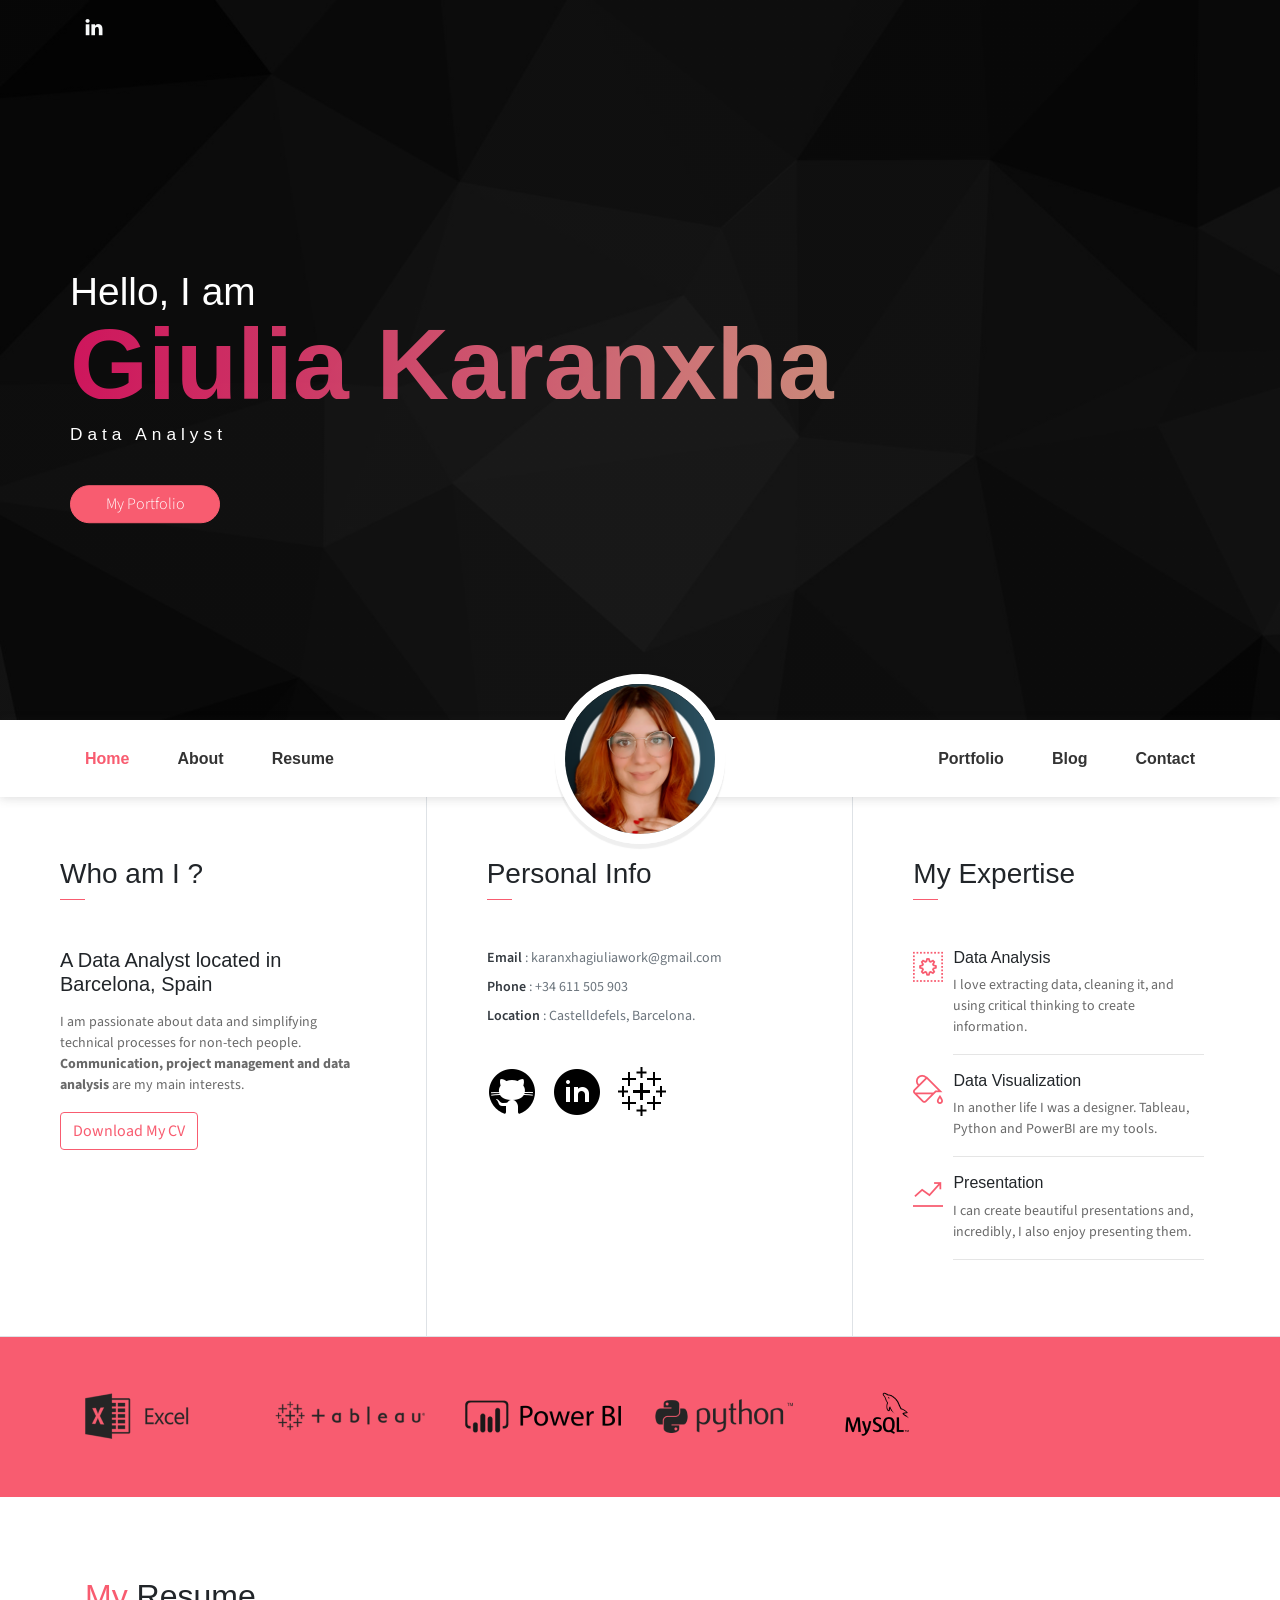
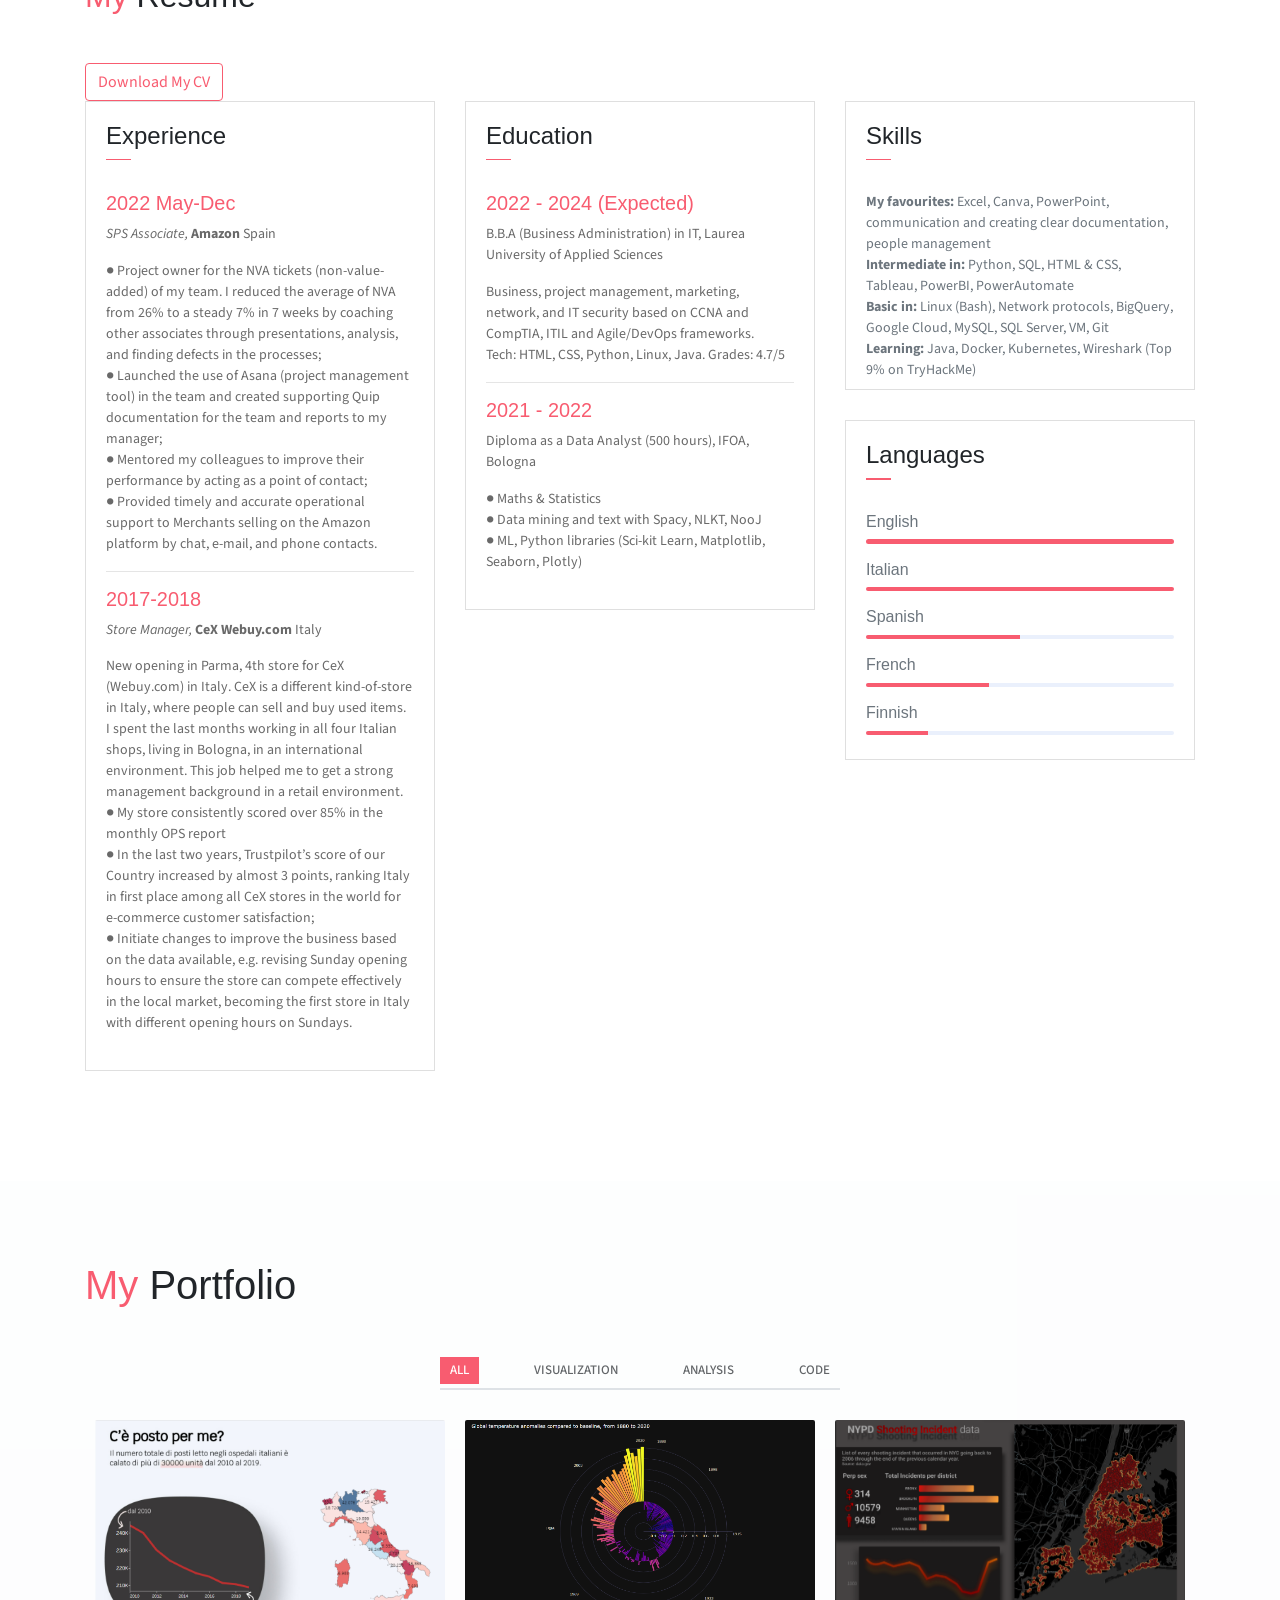
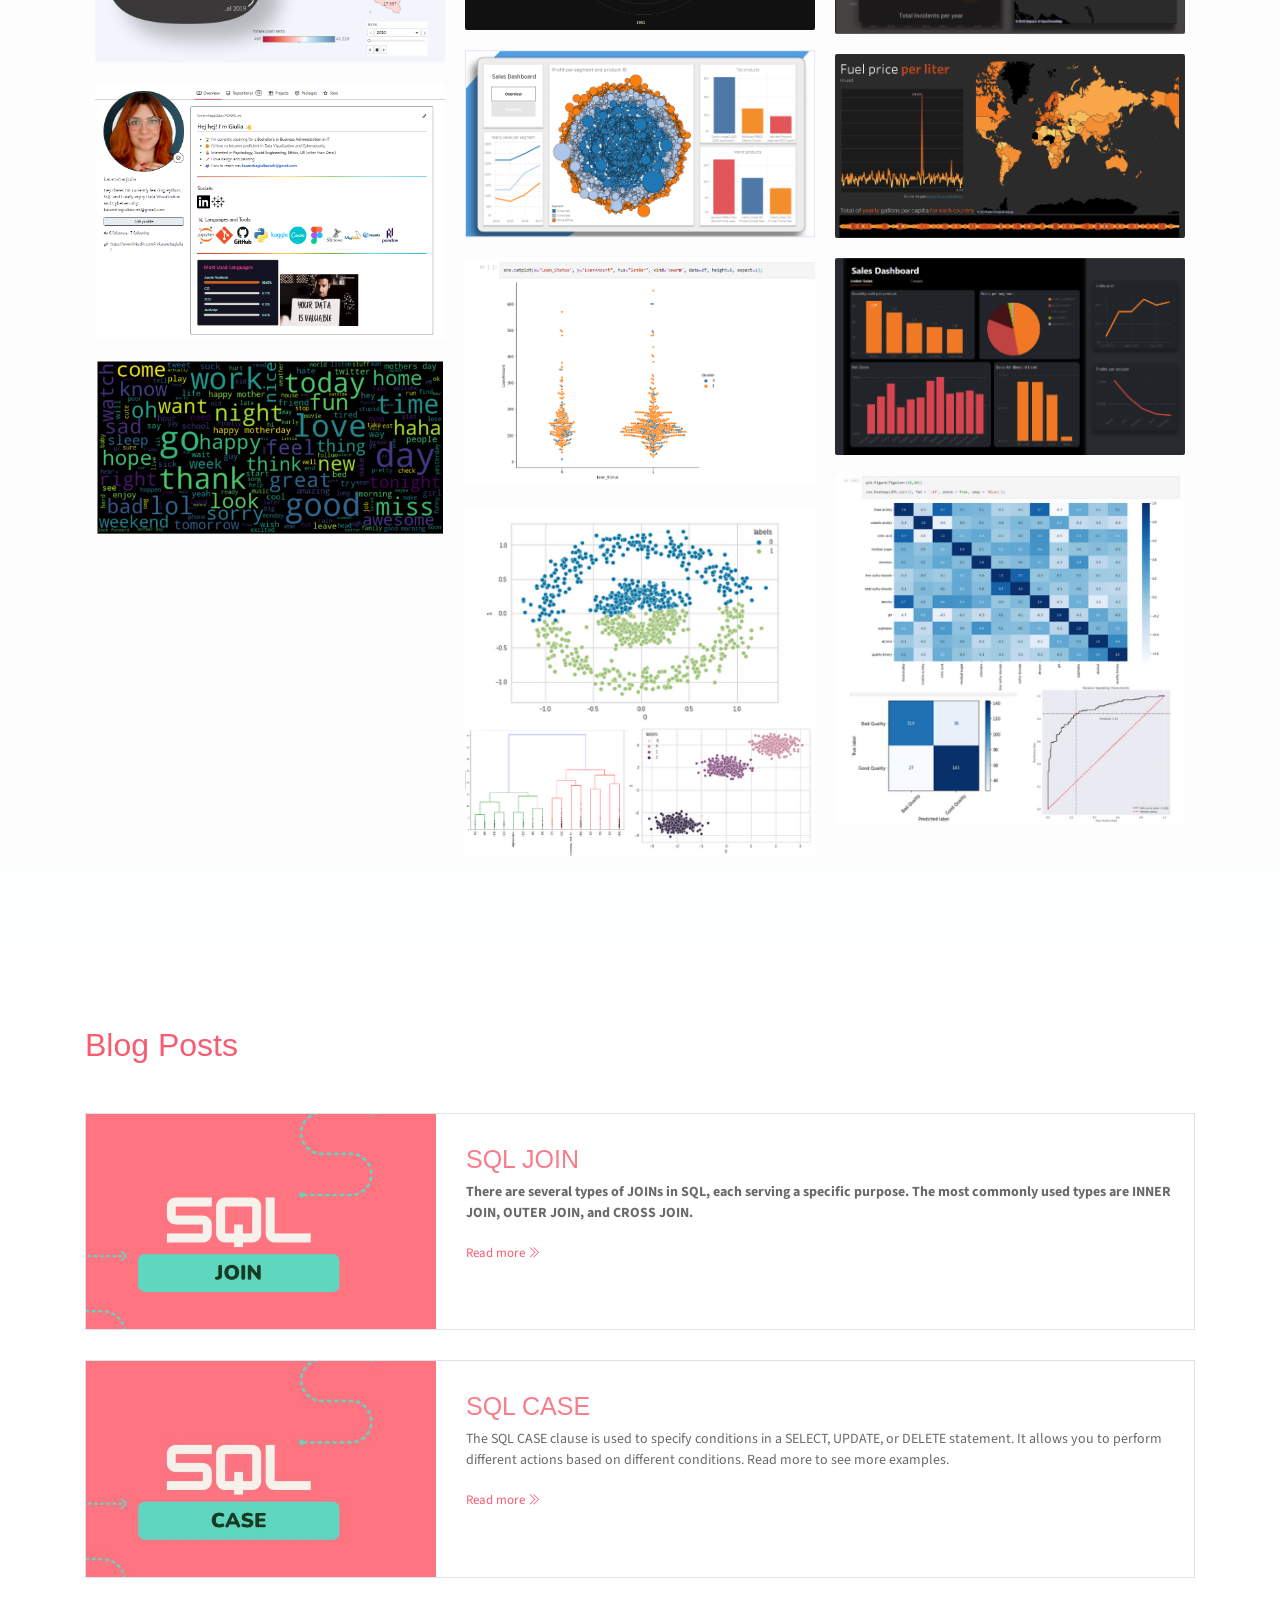
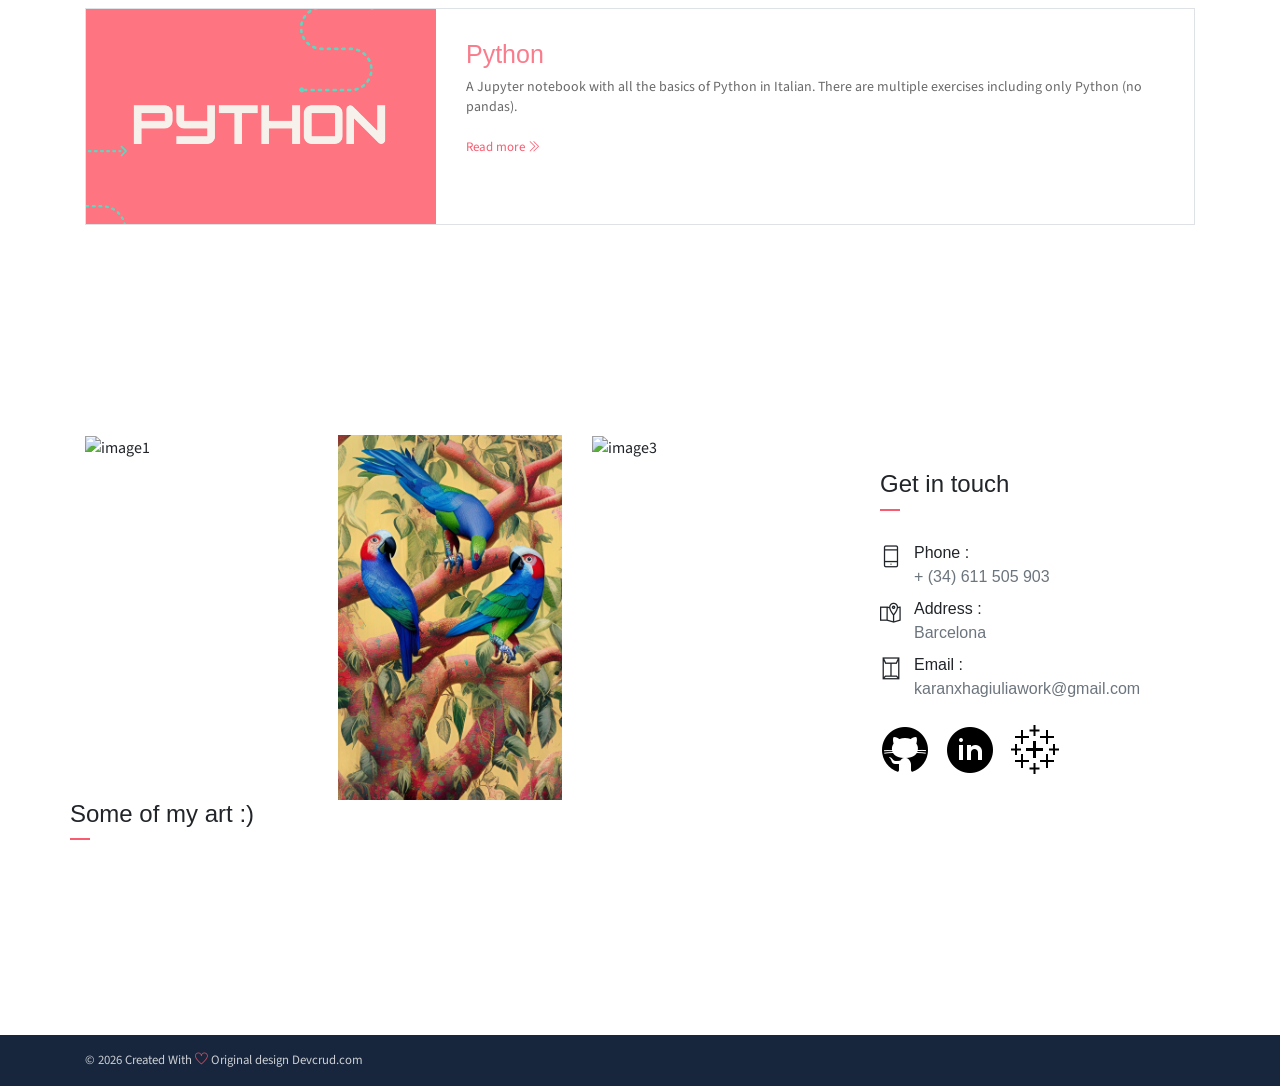
==== index.html @ b43d80b0 "ga" ====
<!DOCTYPE html>
<html lang="en">
<head>
    <!-- Google tag (gtag.js) -->
<script async src="https://www.googletagmanager.com/gtag/js?id=G-Q1SJTJMCT7"></script>
<script>
  window.dataLayer = window.dataLayer || [];
  function gtag(){dataLayer.push(arguments);}
  gtag('js', new Date());

  gtag('config', 'G-Q1SJTJMCT7');
</script>
	<meta charset="utf-8">
    <meta name="viewport" content="width=device-width, initial-scale=1, shrink-to-fit=no">
    <meta name="description" content="Start your development with JohnDoe landing page.">
    <meta name="author" content="Devcrud">
    <title>Giulia Karanxha Resume</title>
    <!-- font icons -->
    <link rel="stylesheet" href="assets/vendors/themify-icons/css/themify-icons.css">
    <!-- Bootstrap + JohnDoe main styles -->
	<link rel="stylesheet" href="assets/css/johndoe.css">
</head>
<body data-spy="scroll" data-target=".navbar" data-offset="40" id="home">
    <header class="header">
        <div class="container">
            <ul class="social-icons pt-3">
                <li class="social-item"><a class="social-link text-light" href="https://linkedin.com/in/karanxhagiulia" target="_blank"><i class="ti-linkedin" aria-hidden="true"></i></a></li>
 
            </ul>  
            <div class="header-content">
                <h4 class="header-subtitle" >Hello, I am</h4>
                <h1 class="header-title" style="background: linear-gradient(to right, #ff1871, rgb(246, 238, 167)); -webkit-background-clip: text; -webkit-text-fill-color: transparent; padding-top: 5px;" >Giulia Karanxha</h1>
                <h6 class="header-mono" >Data Analyst</h6>
                <a href="#portfolio" class="btn w-lg font-weight-light btn-primary btn-rounded">My Portfolio</a>
            </div>
        </div>
    </header>
    <nav class="navbar sticky-top navbar-expand-lg navbar-light bg-white" data-spy="affix" data-offset-top="510">
        <div class="container">
            <button class="navbar-toggler ml-auto" type="button" data-toggle="collapse" data-target="#navbarSupportedContent" aria-controls="navbarSupportedContent" aria-expanded="false" aria-label="Toggle navigation">
                <span class="navbar-toggler-icon"></span>
            </button>
            <div class="collapse mt-sm-20 navbar-collapse" id="navbarSupportedContent">
                <ul class="navbar-nav mr-auto">
                    <li class="nav-item">
                        <a href="#home" class="nav-link">Home</a>
                    </li>
                    <li class="nav-item">
                        <a href="#about" class="nav-link">About</a>
                    </li>
                    <li class="nav-item">
                        <a href="#resume" class="nav-link">Resume</a>
                    </li>
                </ul>
                <ul class="navbar-nav brand">
                    <img src="assets/imgs/avatar.png" alt="" class="brand-img">
                    <li class="brand-txt">
                        <h5 class="brand-title">Giulia Karanxha</h5>
                        <div class="brand-subtitle">Data Analyst</div>
                    </li>
                </ul>
                <ul class="navbar-nav ml-auto">
                    <li class="nav-item">
                        <a href="#portfolio" class="nav-link">Portfolio</a>
                    </li>
                    <li class="nav-item">
                        <a href="#blog" class="nav-link">Blog</a>
                    </li>
                    <li class="nav-item last-item">
                        <a href="#contact" class="nav-link">Contact</a>
                    </li>
                </ul>
            </div>
        </div>
    </nav>
    <div class="container-fluid">
        <div id="about" class="row about-section">
            <div class="col-lg-4 about-card">
                <h3 class="font-weight-light">Who am I ?</h3>
                <span class="line mb-5"></span>
                <h5 class="mb-3">A Data Analyst located in Barcelona, Spain</h5>
                <p class="mt-20">I am passionate about data and simplifying technical processes for non-tech people. <b>Communication, project management and data analysis </b> are my main interests.</p>
                <a href="assets/imgs/CV_Karanxha_Giulia.pdf" button class="btn btn-outline-danger"><i class="icon-down-circled2 "></i>Download My CV</button></a>
            </div>
            <div class="col-lg-4 about-card">
                <h3 class="font-weight-light">Personal Info</h3>
                <span class="line mb-5"></span>
                <ul class="mt40 info list-unstyled">
                    <li><span>Email</span> : karanxhagiuliawork@gmail.com</li>
                    <li><span>Phone</span> : +34 611 505 903</li>
                    <li><span>Location</span> :  Castelldefels, Barcelona.</li>
                </ul>
                <ul class="social-icons pt-3">
                    <li class="social-item"><a class="social-link" href="https://github.com/karanxhagiulia"><img src="assets/imgs/icons8-github-50.png"> </a></li>
                    <li class="social-item"><a class="social-link" href="https://linkedin.com/in/karanxhagiulia"><img src="assets/imgs/icons8-linkedin-circled-50.png"></a></li>
                    <li class="social-item"><a class="social-link" href="https://public.tableau.com/app/profile/karanxhagiulia"><img src="assets/imgs/icons8-tableau-software-50.png"> </a></li>
                </ul>  
            </div>
            <div class="col-lg-4 about-card">
                <h3 class="font-weight-light">My Expertise</h3>
                <span class="line mb-5"></span>
                <div class="row">
                    <div class="col-1 text-danger pt-1"><i class="ti-widget icon-lg"></i></div>
                    <div class="col-10 ml-auto mr-3">
                        <h6>Data Analysis</h6>
                        <p class="subtitle"> I love extracting data, cleaning it, and using critical thinking to create information.</p>
                        <hr>
                    </div>
                </div>
                <div class="row">
                    <div class="col-1 text-danger pt-1"><i class="ti-paint-bucket icon-lg"></i></div>
                    <div class="col-10 ml-auto mr-3">
                        <h6>Data Visualization</h6>
                        <p class="subtitle">In another life I was a designer. Tableau, Python and PowerBI are my tools.</p>
                        <hr>
                    </div>
                </div>
                <div class="row">
                    <div class="col-1 text-danger pt-1"><i class="ti-stats-up icon-lg"></i></div>
                    <div class="col-10 ml-auto mr-3">
                        <h6>Presentation</h6>
                        <p class="subtitle">I can create beautiful presentations and, incredibly, I also enjoy presenting them.</p>
                        <hr>
                    </div>
                </div>
            </div>
        </div>
    </div>
    <section class="section bg-danger py-5 justify-content-around">
        <div class="container justify-content-around">
            <div class="row">
              <div class="col-md-2">
                <img src="assets/imgs/excel.png" alt="image 1" class="img-fluid">
              </div>
              <div class="col-md-2">
                <img src="assets/imgs/tableau.png"  alt="image 2" class="img-fluid">
              </div>
              <div class="col-md-2">
                <img src="assets/imgs/power-bi.png" alt="image 3" class="img-fluid">
              </div>
              <div class="col-md-2">
                <img src="assets/imgs/python.png" alt="image 4" class="img-fluid">
              </div>
              <div class="col-md-2">
                <img src="assets/imgs/mysql.png" alt="image 5" class="img-fluid">
              </div>
            </div>
          </div>
        </div>
    </section>

    <!--Resume Section-->
    <section class="section" id="resume">
        <div class="container">
            <h2 class="mb-5"><span class="text-danger">My</span> Resume</h2>
            <a href="assets/imgs/CV_Karanxha_Giulia.pdf" button class="btn btn-outline-danger"><i class="icon-down-circled2 "></i>Download My CV</button></a>
            <div class="row">
                <div class="col-md-6 col-lg-4">
                    <div class="card">
                       <div class="card-header">
                            <div class="mt-2">
                                <h4>Experience</h4>
                                <span class="line"></span>  
                            </div>
                        </div>
                        <div class="card-body">
                            <h6 class="title text-danger">2022 May-Dec</h6>
                            <P><i>SPS Associate,</i> <b>Amazon</b> Spain</P>
                            <P class="subtitle">● Project owner for the NVA tickets (non-value-added) of my team. I reduced the average of NVA from 26% to a steady 7% in 7 weeks by coaching other associates through presentations, analysis, and finding defects in the processes;
                               <br> ● Launched the use of Asana (project management tool) in the team and created supporting Quip documentation for the team and reports to my manager;
                                <br>● Mentored my colleagues to improve their performance by acting as a point of contact;
                                <br>● Provided timely and accurate operational support to Merchants selling on the Amazon platform by chat, e-mail, and phone contacts.</P>
                            <hr>
                            <h6 class="title text-danger">2017-2018</h6>
                            <P><i>Store Manager,</i> <b>CeX Webuy.com</b> Italy</P>
                            <P class="subtitle">New opening in Parma, 4th store for CeX (Webuy.com) in Italy.
                                CeX is a different kind-of-store in Italy, where people can sell and buy used items. 
                               <br> I spent the last months working in all four Italian shops, living in Bologna, in an international environment. This job helped me to get a strong management background in a retail environment.
                                <br> ● My store consistently scored over 85% in the monthly OPS report
                                <br> ● In the last two years, Trustpilot’s score of our Country increased by almost 3 points, ranking Italy in first place among all CeX stores in the world for e-commerce customer satisfaction; 
                                <br> ● Initiate changes to improve the business based on the data available, e.g. revising Sunday opening hours to ensure the store can compete effectively in the local market, becoming the first store in Italy with different opening hours on Sundays.</P>                            
                        </div>
                    </div>
                </div>
                <div class="col-md-6 col-lg-4">
                    <div class="card">
                       <div class="card-header">
                            <div class="mt-2">
                                <h4>Education</h4>
                                <span class="line"></span>  
                            </div>
                        </div>
                        <div class="card-body">
                            <h6 class="title text-danger">2022 - 2024 (Expected)</h6>
                            <P>B.B.A (Business Administration) in IT, Laurea University of Applied Sciences</P>
                            <P class="subtitle">Business, project management, marketing, network, and IT security based on CCNA and CompTIA, ITIL and Agile/DevOps frameworks.
                               <br> Tech: HTML, CSS, Python, Linux, Java. Grades: 4.7/5</P>
                            <hr>
                            <h6 class="title text-danger">2021 - 2022</h6>
                            <P>Diploma as a Data Analyst (500 hours), IFOA, Bologna </P>
                            <P class="subtitle">● Maths & Statistics
                               <br> ● Data mining and text with Spacy, NLKT, NooJ
                                <br>● ML, Python libraries (Sci-kit Learn, Matplotlib, Seaborn, Plotly)</P>
                        </div>
                    </div>
                </div>
                
                <div class="col-lg-4">
                    <div class="card">
                       <div class="card-header">
                            <div class="pull-left">
                                <h4 class="mt-2">Skills</h4>
                                <span class="line"></span>  
                            </div>
                        </div>
                        <div class="card-body pb-2">
                            <b>My favourites:</b> Excel, Canva, PowerPoint, communication and creating clear documentation, people management
                            <br><b>Intermediate in:</b> Python, SQL, HTML & CSS, Tableau, PowerBI, PowerAutomate
                            <br><b>Basic in:</b> Linux (Bash), Network protocols, BigQuery, Google Cloud, MySQL, SQL Server, VM, Git
                            <br><b>Learning:</b> Java, Docker, Kubernetes, Wireshark  (Top 9% on TryHackMe)
                        </div>
                    </div>
                    <div class="card">
                       <div class="card-header">
                            <div class="pull-left">
                                <h4 class="mt-2">Languages</h4>
                                <span class="line"></span>  
                            </div>
                        </div>
                        <div class="card-body pb-2">
                           <h6>English</h6>
                            <div class="progress mb-3">
                                <div class="progress-bar bg-danger" role="progressbar" style="width: 100%" aria-valuenow="25" aria-valuemin="0" aria-valuemax="100"></div>
                            </div>
                            <h6>Italian</h6>
                            <div class="progress mb-3">
                                <div class="progress-bar bg-danger" role="progressbar" style="width: 100%" aria-valuenow="25" aria-valuemin="0" aria-valuemax="100"></div>
                            </div>
                            <h6>Spanish</h6>
                            <div class="progress mb-3">
                                <div class="progress-bar bg-danger" role="progressbar" style="width: 50%" aria-valuenow="50" aria-valuemin="0" aria-valuemax="100"></div>
                            </div>
                            <h6>French</h6>
                            <div class="progress mb-3">
                                <div class="progress-bar bg-danger" role="progressbar" style="width: 40%" aria-valuenow="25" aria-valuemin="0" aria-valuemax="100"></div>
                            </div>
                            <h6>Finnish</h6>
                            <div class="progress mb-3">
                                <div class="progress-bar bg-danger" role="progressbar" style="width: 20%" aria-valuenow="25" aria-valuemin="0" aria-valuemax="100"></div>
                            </div>
                        </div>
                    </div>
                </div>
            </div>
        </div>
    </section>
<!--
    <section class="section bg-dark text-center">
        <div class="container">
            <div class="row text-center">
                <div class="col-md-6 col-lg-3">
                    <div class="row ">
                        <div class="col-5 text-right text-light border-right py-3">
                            <div class="m-auto"><i class="ti-alarm-clock icon-xl"></i></div>
                        </div>
                        <div class="col-7 text-left py-3">
                            <h1 class="text-danger font-weight-bold font40">500</h1>
                            <p class="text-light mb-1">Hours Worked</p>
                        </div>
                    </div>
                </div>
                <div class="col-md-6 col-lg-3">
                    <div class="row">
                        <div class="col-5 text-right text-light border-right py-3">
                            <div class="m-auto"><i class="ti-layers-alt icon-xl"></i></div>
                        </div>
                        <div class="col-7 text-left py-3">
                            <h1 class="text-danger font-weight-bold font40">50K</h1>
                            <p class="text-light mb-1">Project Finished</p>
                        </div>
                    </div>
                </div>
                <div class="col-md-6 col-lg-3">
                    <div class="row">
                        <div class="col-5 text-right text-light border-right py-3">
                            <div class="m-auto"><i class="ti-face-smile icon-xl"></i></div>
                        </div>
                        <div class="col-7 text-left py-3">
                            <h1 class="text-danger font-weight-bold font40">200K</h1>
                            <p class="text-light mb-1">Happy Clients</p>
                        </div>
                    </div>
                </div>
                <div class="col-md-6 col-lg-3">
                    <div class="row">
                        <div class="col-5 text-right text-light border-right py-3">
                            <div class="m-auto"><i class="ti-heart-broken icon-xl"></i></div>
                        </div>
                        <div class="col-7 text-left py-3">
                            <h1 class="text-danger font-weight-bold font40">2k</h1>
                            <p class="text-light mb-1">Coffee Drinked</p>
                        </div>
                    </div>
                </div>
            </div>
        </div>
    </section>

    <section class="section" id="service">
        <div class="container">
            <h2 class="mb-5 pb-4"><span class="text-danger">My</span> Services</h2>
            <div class="row">
                <div class="col-md-4 col-sm-6">
                    <div class="card mb-5">
                       <div class="card-header has-icon">
                            <i class="ti-vector text-danger" aria-hidden="true"></i>
                        </div>
                        <div class="card-body px-4 py-3">
                            <h5 class="mb-3 card-title text-dark">Ullam</h5>
                            <P class="subtitle">Lorem ipsum dolor sit amet, consectetur adipisicing elit. Ullam commodi provident, dolores reiciendis enim pariatur error optio, tempora ex, nihil nesciunt! In praesentium sunt commodi, unde ipsam ex veritatis laboriosam dolor asperiores suscipit blanditiis, dignissimos quos nesciunt nulla aperiam officia.</P>
                        </div>
                    </div>
                </div>
                <div class="col-md-4 col-sm-6">
                    <div class="card mb-5">
                       <div class="card-header has-icon">
                            <i class="ti-write text-danger" aria-hidden="true"></i>
                        </div>
                        <div class="card-body px-4 py-3">
                            <h5 class="mb-3 card-title text-dark">Asperiores</h5>
                            <P class="subtitle">Lorem ipsum dolor sit amet, consectetur adipisicing elit. Ullam commodi provident, dolores reiciendis enim pariatur error optio, tempora ex, nihil nesciunt! In praesentium sunt commodi, unde ipsam ex veritatis laboriosam dolor asperiores suscipit blanditiis, dignissimos quos nesciunt nulla aperiam officia.</P>
                        </div>
                    </div>
                </div>
                <div class="col-md-4 col-sm-6">
                    <div class="card mb-5">
                       <div class="card-header has-icon">
                            <i class="ti-package text-danger" aria-hidden="true"></i>
                        </div>
                        <div class="card-body px-4 py-3">
                            <h5 class="mb-3 card-title text-dark">Tempora</h5>
                            <P class="subtitle">Lorem ipsum dolor sit amet, consectetur adipisicing elit. Ullam commodi provident, dolores reiciendis enim pariatur error optio, tempora ex, nihil nesciunt! In praesentium sunt commodi, unde ipsam ex veritatis laboriosam dolor asperiores suscipit blanditiis, dignissimos quos nesciunt nulla aperiam officia.</P>
                        </div>
                    </div>
                </div>
                <div class="col-md-4 col-sm-6">
                    <div class="card mb-5">
                       <div class="card-header has-icon">
                            <i class="ti-map-alt text-danger" aria-hidden="true"></i>
                        </div>
                        <div class="card-body px-4 py-3">
                            <h5 class="mb-3 card-title text-dark">Provident</h5>
                            <P class="subtitle">Lorem ipsum dolor sit amet, consectetur adipisicing elit. Ullam commodi provident, dolores reiciendis enim pariatur error optio, tempora ex, nihil nesciunt! In praesentium sunt commodi, unde ipsam ex veritatis laboriosam dolor asperiores suscipit blanditiis, dignissimos quos nesciunt nulla aperiam officia.</P>
                        </div>
                    </div>
                </div>
                <div class="col-md-4 col-sm-6">
                    <div class="card mb-5">
                       <div class="card-header has-icon">
                            <i class="ti-bar-chart text-danger" aria-hidden="true"></i>
                        </div>
                        <div class="card-body px-4 py-3">
                            <h5 class="mb-3 card-title text-dark">Consectetur</h5>
                            <P class="subtitle">Lorem ipsum dolor sit amet, consectetur adipisicing elit. Ullam commodi provident, dolores reiciendis enim pariatur error optio, tempora ex, nihil nesciunt! In praesentium sunt commodi, unde ipsam ex veritatis laboriosam dolor asperiores suscipit blanditiis, dignissimos quos nesciunt nulla aperiam officia.</P>
                        </div>
                    </div>
                </div>
                <div class="col-md-4 col-sm-6">
                    <div class="card mb-5">
                       <div class="card-header has-icon">
                            <i class="ti-support text-danger" aria-hidden="true"></i>
                        </div>
                        <div class="card-body px-4 py-3">
                            <h5 class="mb-3 card-title text-dark">Veritatis</h5>
                            <P class="subtitle">Lorem ipsum dolor sit amet, consectetur adipisicing elit. Ullam commodi provident, dolores reiciendis enim pariatur error optio, tempora ex, nihil nesciunt! In praesentium sunt commodi, unde ipsam ex veritatis laboriosam dolor asperiores suscipit blanditiis, dignissimos quos nesciunt nulla aperiam officia.</P>
                        </div>
                    </div>
                </div>
            </div>
        </div>
    </section> -->

    <!-- Portfolio Section -->
    <section class="section bg-custom-gray" id="portfolio">
        <div class="container">
            <h1 class="mb-5"><span class="text-danger">My</span> Portfolio</h1>
            <div class="portfolio">
                <div class="filters">
                    <a href="#" data-filter=".new" class="active">
                        ALL
                    </a>
                    <a href="#" data-filter=".viz">
                        VISUALIZATION
                    </a>
                    <a href="#" data-filter=".analysis">
                        ANALYSIS
                    </a>
                    <a href="#" data-filter=".code">
                        CODE
                    </a>

                </div>
                <div class="portfolio-container"> 
                    <div class="col-md-6 col-lg-4 viz new">
                        <div class="portfolio-item" >
                            <a href="https://public.tableau.com/app/profile/karanxhagiulia/viz/TotalepostilettoinospedaleinItalia/Dashboard4" target="_blank">
                            <img src="assets/imgs/tableau1.png" class="img-fluid" alt="Download free bootstrap 4 admin dashboard, free boootstrap 4 templates">
                            <div class="content-holder">
                                <div class="text-holder" >
                                    <h6 class="title" >Tableau Visualization</h6>
                                    <p class="subtitle">Data Visualization with Tableau</p>
                                </div>
                            </div>   
                        </div>  </a>           
                    </div>
                    <div class="col-md-6 col-lg-4 viz new">
                        <div class="portfolio-item">
                            <a href="https://karanxhagiulia.github.io/Global_Temperatures/" target="_blank">
                            <img src="assets/imgs/github.png" class="img-fluid" alt="Download free bootstrap 4 admin dashboard, free boootstrap 4 templates">
                            <div class="content-holder">
                                <div class="text-holder">
                                    <h6 class="title">Python Visualization</h6>
                                    <p class="subtitle">Visualization with Plotly, Pandas about Global temperatures average.</p>
                                </div>
                            </div> 
                        </div>                         
                    </div>  
                    <div class="col-md-6 col-lg-4 viz new">
                        <div class="portfolio-item">
                            <a href="https://public.tableau.com/app/profile/karanxhagiulia/viz/NYPDShootingIncidentdata/Dashboard1" target="_blank">
                            <img src="assets/imgs/tableaupportfolio2.png" class="img-fluid" alt="Download free bootstrap 4 admin dashboard, free boootstrap 4 templates">
                            <div class="content-holder">
                                <div class="text-holder">
                                    <h6 class="title">Tableau Visualization</h6>
                                    <p class="subtitle">Visualization with Tableau+Figma about NYPD incidents shootings.</p>
                                </div>
                            </div> 
                        </div>                         
                    </div>                                       
                    
                    <div class="col-md-6 col-lg-4 viz new">
                        <div class="portfolio-item">
                            <a href="https://public.tableau.com/app/profile/karanxhagiulia/viz/SuperstoreSalesDashboard_16720780986660/Overview2" target="_blank">
                            <img src="assets/imgs/tableauportfolio2.png" class="img-fluid" alt="Download free bootstrap 4 admin dashboard, free boootstrap 4 templates">  
                            <div class="content-holder">
                                <div class="text-holder">
                                    <h6 class="title">Sales Dashboard Tableau</h6>
                                    <p class="subtitle">Classic Sales dashboard made with Tableau</p>
                                </div>
                            </div>
                        </div>                                                     
                    </div> 

                    <div class="col-md-6 col-lg-4 viz new"> 
                        <div class="portfolio-item">
                            <a href="https://public.tableau.com/app/profile/karanxhagiulia/viz/Petrolintheworld/Dashboard1" target="_blank">
                            <img src="assets/imgs/tableaupportfolio.png" class="img-fluid" alt="Download free bootstrap 4 admin dashboard, free boootstrap 4 templates">            
                            <div class="content-holder">
                                <div class="text-holder">
                                    <h6 class="title">Tableau Visualization</h6>
                                    <p class="subtitle">Visualization of World Petrol price</p>
                                </div>
                            </div>
                        </div>
                                
                    </div> 

                    <div class="col-md-6 col-lg-4 code new">
                        <div class="portfolio-item">
                            <a href="https://github.com/karanxhagiulia" target="_blank">
                            <img src="assets/imgs/github1.png" class="img-fluid" alt="Download free bootstrap 4 admin dashboard, free boootstrap 4 templates">                         
                            <div class="content-holder">
                                <div class="text-holder">
                                    <h6 class="title">My GitHub</h6>
                                    <p class="subtitle">Click to open my GitHub</p>
                                </div>
                            </div>    
                        </div>              
                    </div> 
                    <div class="col-md-6 col-lg-4 analysis new">
                        <div class="portfolio-item">
                            <a href="https://github.com/karanxhagiulia/ML_Exercises/blob/main/LOAN_Exercise_Random_Forest.ipynb" target="_blank">
                            <img src="assets/imgs/portfolio01.png" class="img-fluid" alt="Download free bootstrap 4 admin dashboard, free boootstrap 4 templates">
                            <div class="content-holder">
                                <div class="text-holder">
                                    <h6 class="title">LOAN PREDICTION</h6>
                                    <p class="subtitle">Simple loan prediction.</p>
                                </div>
                            </div>
                        </div>                                                     
                    </div>
                    <div class="col-md-6 col-lg-4 viz new">
                        <div class="portfolio-item">
                            <a href="https://github.com/karanxhagiulia/blog/blob/main/README.md" target="_blank">
                            <img src="assets/imgs/powerbiportfolio.png" class="img-fluid" alt="Download free bootstrap 4 admin dashboard, free boootstrap 4 templates">                        
                            <div class="content-holder">
                                <div class="text-holder">
                                    <h6 class="title">PowerBI Visualization</h6>
                                    <p class="subtitle">Sales Dashboard with PowerBI, two pages. Click to see video of the dashboard. </p>
                                </div>
                            </div> 
                        </div>
                    </div> 
                    <div class="col-md-6 col-lg-4 analysis new"> 
                        <div class="portfolio-item">
                            <a href="https://github.com/karanxhagiulia/Machine_Learning/tree/main/NLP" target="_blank">
                            <img src="assets/imgs/portfolio03.png" class="img-fluid" alt="Download free bootstrap 4 admin dashboard, free boootstrap 4 templates">                               
                            <div class="content-holder">
                                <div class="text-holder">
                                    <h6 class="title">NPL Sentiment Analysis</h6>
                                    <p class="subtitle">Sentiment analysis with ML.</p>
                                </div>
                            </div>
                        </div>                                                       
                    </div> 
                    <div class="col-md-6 col-lg-4 analysis new">
                        <div class="portfolio-item">
                            <a href="https://github.com/karanxhagiulia/ML_Exercises/blob/main/Wine_Multiclass_and_Binary.ipynb" target="_blank">
                            <img src="assets/imgs/portfolio04.png" class="img-fluid" alt="Download free bootstrap 4 admin dashboard, free boootstrap 4 templates">  
                           <div class="content-holder">
                                <div class="text-holder">
                                    <h6 class="title">CLASSIFICATION</h6>
                                    <p class="subtitle">Wine Classification model.</p>
                                </div>
                            </div>
                        </div>                                                     
                    </div>
                    <div class="col-md-6 col-lg-4 analysis new">
                        <div class="portfolio-item">
                            <a href="https://github.com/karanxhagiulia/Machine_Learning/tree/main/Clustering" target="_blank">
                            <img src="assets/imgs/portfolio05.png" class="img-fluid" alt="Download free bootstrap 4 admin dashboard, free boootstrap 4 templates">       
                           <div class="content-holder">
                                <div class="text-holder">
                                    <h6 class="title">CLUSTERING</h6>
                                    <p class="subtitle">Trying different clustering algorithms.</p>
                                </div>
                            </div>
                        </div>                                                       
                    </div> 


                    <!--
                    <div class="col-md-6 col-lg-4 branding new">
                        <div class="portfolio-item">
                            <a href="" target="_blank">
                            <img src="assets/imgs/branding-3.jpg" class="img-fluid" alt="Download free bootstrap 4 admin dashboard, free boootstrap 4 templates">   
                            <div class="content-holder">
                                <div class="text-holder">
                                    <h6 class="title">BRANDING</h6>
                                    <p class="subtitle">Expedita corporis doloremque velit in totam!</p>
                                </div>
                            </div>
                        </div>                                                    
                    </div> 
                    <div class="col-md-6 col-lg-4 branding new">
                        <div class="portfolio-item">
                            <a href="" target="_blank">
                            <img src="assets/imgs/branding-4.jpg" class="img-fluid" alt="Download free bootstrap 4 admin dashboard, free boootstrap 4 templates">                      
                            <div class="content-holder">
                                <div class="text-holder">
                                    <h6 class="title">BRANDING</h6>
                                    <p class="subtitle">Expedita corporis doloremque velit in totam!</p>
                                </div>
                            </div>
                        </div>                                                      
                    </div> 
                    <div class="col-md-6 col-lg-4 branding new">
                        <div class="portfolio-item">
                            <a href="" target="_blank">
                            <img src="assets/imgs/branding-5.jpg" class="img-fluid" alt="Download free bootstrap 4 admin dashboard, free boootstrap 4 templates">          
                            <div class="content-holder">
                                <div class="text-holder">
                                    <h6 class="title">BRANDING</h6>
                                    <p class="subtitle">Expedita corporis doloremque velit in totam!</p> -->
                                </div>
                            </div>
                        </div>                                                   
                    </div>
                </div> 
            </div>  
        </div>            
    </section>
    <!-- End of portfolio section -->

    <section class="section" id="blog">
        <div class="container">
            <h2 class="mb-5">Blog <span class="text-danger">Posts</span></h2>
            <div class="row">
                <div class="blog-card">
                    <a  href="https://github.com/karanxhagiulia/blog/blob/main/docs/SQLJoins.md" target="_blank">
                    <div class="img-holder">
                    <img src="assets/imgs/blog1.png" alt="SQL join">
                    </div>
                    <div class="content-holder">
                        <h6 class="title">SQL JOIN</h6>                        
                        <p><b>There are several types of JOINs in SQL, each serving a specific purpose. The most commonly used types are INNER JOIN, OUTER JOIN, and CROSS JOIN.</b></p>
                        <a href="https://github.com/karanxhagiulia/blog/blob/main/docs/SQLJoins.md" target="_blank" class="read-more">Read more <i class="ti-angle-double-right"></i></a>
                    </div></a>
                </div><!-- end of blog wrapper -->

                <!-- blog-card -->
                <div class="blog-card">
                    <div class="img-holder">
                        <a a href="https://github.com/karanxhagiulia/blog/blob/main/docs/SQL_CASE.md" target="_blank" >
                        <img src="assets/imgs/blog2.jpg" alt="Download free bootstrap 4 landing page, free boootstrap 4 templates, Download free bootstrap 4.1 landing page, free boootstrap 4.1.1 templates, meyawo Landing page">
                    </div>
                    <div class="content-holder">
                        <h6 class="title">SQL CASE</h6>
                        
                        <p>The SQL CASE clause is used to specify conditions in a SELECT, UPDATE, or DELETE statement. It allows you to perform different actions based on different conditions. Read more to see more examples.</p>

                        <a href="https://github.com/karanxhagiulia/blog/blob/main/docs/SQL_CASE.md" target="_blank" class="read-more">Read more <i class="ti-angle-double-right"></i></a>
                    </div></a>
                </div><!-- end of blog wrapper -->
                <!-- blog-card -->
                <div class="blog-card">
                    <div class="img-holder">
                    <a href="https://github.com/karanxhagiulia/Data_Mining/blob/main/Python/Funzioni_Classi_Cicli_python.ipynb" target="_blank">
                    <img src="assets/imgs/blog3.png" alt="Download free bootstrap 4 landing page, free boootstrap 4 templates, Download free bootstrap 4.1 landing page, free boootstrap 4.1.1 templates, meyawo Landing page">
                    </div>
                    <div class="content-holder">
                        <h6 class="title">Python</h6>
                        <p> A Jupyter notebook with all the basics of Python in Italian. There are multiple exercises including only Python (no pandas). </p>
                        <a href="https://github.com/karanxhagiulia/Data_Mining/blob/main/Python/Funzioni_Classi_Cicli_python.ipynb" target="_blank" class="read-more">Read more <i class="ti-angle-double-right"></i></a>
                    </div></a>
                </div><!-- end of blog wrapper -->

            </div>
        </div>
    </section>

    <div class="section contact" id="contact">
        <div class="container">
            <div class="row">
                
                <div class="col-lg-8">
                    <div class="row">
                        <div class="col-4">
                          <img src="assets/imgs/draw.png" alt="image1" width="100%">
                        </div>
                        <div class="col-4">
                          <img src="assets/imgs/draw2.jpg" alt="image2" width="100%">
                        </div>
                        <div class="col-4">
                          <img src="assets/imgs/draw3.png" alt="image3" width="100%">
                        </div>
                        <h4 class="contact-title">Some of my art :)</h4>

                      </div>


                </div>
                <div class="col-lg-4">
                    <div class="contact-info-card">
                        <h4 class="contact-title">Get in touch</h4>
                        <div class="row mb-2">
                            <div class="col-1 pt-1 mr-1">
                                <i class="ti-mobile icon-md"></i>
                            </div>
                            <div class="col-10 ">
                                <h6 class="d-inline">Phone : <br> <span class="text-muted">+ (34) 611 505 903</span></h6>
                            </div>
                        </div>
                        <div class="row mb-2">
                            <div class="col-1 pt-1 mr-1">
                                <i class="ti-map-alt icon-md"></i>
                            </div>
                            <div class="col-10">
                                <h6 class="d-inline">Address :<br> <span class="text-muted">Barcelona</span></h6>
                            </div>
                        </div>
                        <div class="row mb-2">
                            <div class="col-1 pt-1 mr-1">
                                <i class="ti-envelope icon-md"></i>
                            </div>
                            <div class="col-10">
                                <h6 class="d-inline">Email :<br> <span class="text-muted">karanxhagiuliawork@gmail.com</span></h6>
                            </div>
                        </div>
                        <ul class="social-icons pt-3">
                            <li class="social-item"><a class="social-link" href="https://github.com/karanxhagiulia"><img src="assets/imgs/icons8-github-50.png"> </a></li>
                            <li class="social-item"><a class="social-link" href="https://linkedin.com/in/karanxhagiulia"><img src="assets/imgs/icons8-linkedin-circled-50.png"></a></li>
                            <li class="social-item"><a class="social-link" href="https://public.tableau.com/app/profile/karanxhagiulia"><img src="assets/imgs/icons8-tableau-software-50.png"> </a></li>
                        </ul>  
                    </div>
                </div>
            </div>

        </div>
    </div>
    <footer class="footer py-3">
        <div class="container">
            <p class="small mb-0 text-light">
                &copy; <script>document.write(new Date().getFullYear())</script> Created With <i class="ti-heart text-danger"></i> Original design Devcrud.com  
            </p>
        </div>
    </footer>

	<!-- core  -->
    <script src="assets/vendors/jquery/jquery-3.4.1.js"></script>
    <script src="assets/vendors/bootstrap/bootstrap.bundle.js"></script>

    <!-- bootstrap 3 affix -->
    <script src="assets/vendors/bootstrap/bootstrap.affix.js"></script>

    <!-- Isotope  -->
    <script src="assets/vendors/isotope/isotope.pkgd.js"></script>
    
    <!-- Google mpas -->
    <script async defer src="https://maps.googleapis.com/maps/api/js?key=AIzaSyCtme10pzgKSPeJVJrG1O3tjR6lk98o4w8&callback=initMap"></script>

    <!-- JohnDoe js -->
    <script src="assets/js/johndoe.js"></script>

</body>
</html>
---- assets/vendors/themify-icons/css/themify-icons.css ----
@font-face {
	font-family: 'themify';
	src:url("../fonts/themify.eot?-fvbane");
	src:url("../fonts/themify.eot?#iefix-fvbane") format("embedded-opentype"),
		url("../fonts/themify.woff?-fvbane") format("woff"),
		url("../fonts/themify.ttf?-fvbane") format("truetype"),
		url("../fonts/themify.svg?-fvbane#themify") format("svg");
	font-weight: normal;
	font-style: normal;
}

[class^="ti-"], [class*=" ti-"] {
	font-family: 'themify';
	speak: none;
	font-style: normal;
	font-weight: normal;
	font-variant: normal;
	text-transform: none;
	line-height: 1;

	/* Better Font Rendering =========== */
	-webkit-font-smoothing: antialiased;
	-moz-osx-font-smoothing: grayscale;
}

.ti-wand:before {
	content: "\e600";
}
.ti-volume:before {
	content: "\e601";
}
.ti-user:before {
	content: "\e602";
}
.ti-unlock:before {
	content: "\e603";
}
.ti-unlink:before {
	content: "\e604";
}
.ti-trash:before {
	content: "\e605";
}
.ti-thought:before {
	content: "\e606";
}
.ti-target:before {
	content: "\e607";
}
.ti-tag:before {
	content: "\e608";
}
.ti-tablet:before {
	content: "\e609";
}
.ti-star:before {
	content: "\e60a";
}
.ti-spray:before {
	content: "\e60b";
}
.ti-signal:before {
	content: "\e60c";
}
.ti-shopping-cart:before {
	content: "\e60d";
}
.ti-shopping-cart-full:before {
	content: "\e60e";
}
.ti-settings:before {
	content: "\e60f";
}
.ti-search:before {
	content: "\e610";
}
.ti-zoom-in:before {
	content: "\e611";
}
.ti-zoom-out:before {
	content: "\e612";
}
.ti-cut:before {
	content: "\e613";
}
.ti-ruler:before {
	content: "\e614";
}
.ti-ruler-pencil:before {
	content: "\e615";
}
.ti-ruler-alt:before {
	content: "\e616";
}
.ti-bookmark:before {
	content: "\e617";
}
.ti-bookmark-alt:before {
	content: "\e618";
}
.ti-reload:before {
	content: "\e619";
}
.ti-plus:before {
	content: "\e61a";
}
.ti-pin:before {
	content: "\e61b";
}
.ti-pencil:before {
	content: "\e61c";
}
.ti-pencil-alt:before {
	content: "\e61d";
}
.ti-paint-roller:before {
	content: "\e61e";
}
.ti-paint-bucket:before {
	content: "\e61f";
}
.ti-na:before {
	content: "\e620";
}
.ti-mobile:before {
	content: "\e621";
}
.ti-minus:before {
	content: "\e622";
}
.ti-medall:before {
	content: "\e623";
}
.ti-medall-alt:before {
	content: "\e624";
}
.ti-marker:before {
	content: "\e625";
}
.ti-marker-alt:before {
	content: "\e626";
}
.ti-arrow-up:before {
	content: "\e627";
}
.ti-arrow-right:before {
	content: "\e628";
}
.ti-arrow-left:before {
	content: "\e629";
}
.ti-arrow-down:before {
	content: "\e62a";
}
.ti-lock:before {
	content: "\e62b";
}
.ti-location-arrow:before {
	content: "\e62c";
}
.ti-link:before {
	content: "\e62d";
}
.ti-layout:before {
	content: "\e62e";
}
.ti-layers:before {
	content: "\e62f";
}
.ti-layers-alt:before {
	content: "\e630";
}
.ti-key:before {
	content: "\e631";
}
.ti-import:before {
	content: "\e632";
}
.ti-image:before {
	content: "\e633";
}
.ti-heart:before {
	content: "\e634";
}
.ti-heart-broken:before {
	content: "\e635";
}
.ti-hand-stop:before {
	content: "\e636";
}
.ti-hand-open:before {
	content: "\e637";
}
.ti-hand-drag:before {
	content: "\e638";
}
.ti-folder:before {
	content: "\e639";
}
.ti-flag:before {
	content: "\e63a";
}
.ti-flag-alt:before {
	content: "\e63b";
}
.ti-flag-alt-2:before {
	content: "\e63c";
}
.ti-eye:before {
	content: "\e63d";
}
.ti-export:before {
	content: "\e63e";
}
.ti-exchange-vertical:before {
	content: "\e63f";
}
.ti-desktop:before {
	content: "\e640";
}
.ti-cup:before {
	content: "\e641";
}
.ti-crown:before {
	content: "\e642";
}
.ti-comments:before {
	content: "\e643";
}
.ti-comment:before {
	content: "\e644";
}
.ti-comment-alt:before {
	content: "\e645";
}
.ti-close:before {
	content: "\e646";
}
.ti-clip:before {
	content: "\e647";
}
.ti-angle-up:before {
	content: "\e648";
}
.ti-angle-right:before {
	content: "\e649";
}
.ti-angle-left:before {
	content: "\e64a";
}
.ti-angle-down:before {
	content: "\e64b";
}
.ti-check:before {
	content: "\e64c";
}
.ti-check-box:before {
	content: "\e64d";
}
.ti-camera:before {
	content: "\e64e";
}
.ti-announcement:before {
	content: "\e64f";
}
.ti-brush:before {
	content: "\e650";
}
.ti-briefcase:before {
	content: "\e651";
}
.ti-bolt:before {
	content: "\e652";
}
.ti-bolt-alt:before {
	content: "\e653";
}
.ti-blackboard:before {
	content: "\e654";
}
.ti-bag:before {
	content: "\e655";
}
.ti-move:before {
	content: "\e656";
}
.ti-arrows-vertical:before {
	content: "\e657";
}
.ti-arrows-horizontal:before {
	content: "\e658";
}
.ti-fullscreen:before {
	content: "\e659";
}
.ti-arrow-top-right:before {
	content: "\e65a";
}
.ti-arrow-top-left:before {
	content: "\e65b";
}
.ti-arrow-circle-up:before {
	content: "\e65c";
}
.ti-arrow-circle-right:before {
	content: "\e65d";
}
.ti-arrow-circle-left:before {
	content: "\e65e";
}
.ti-arrow-circle-down:before {
	content: "\e65f";
}
.ti-angle-double-up:before {
	content: "\e660";
}
.ti-angle-double-right:before {
	content: "\e661";
}
.ti-angle-double-left:before {
	content: "\e662";
}
.ti-angle-double-down:before {
	content: "\e663";
}
.ti-zip:before {
	content: "\e664";
}
.ti-world:before {
	content: "\e665";
}
.ti-wheelchair:before {
	content: "\e666";
}
.ti-view-list:before {
	content: "\e667";
}
.ti-view-list-alt:before {
	content: "\e668";
}
.ti-view-grid:before {
	content: "\e669";
}
.ti-uppercase:before {
	content: "\e66a";
}
.ti-upload:before {
	content: "\e66b";
}
.ti-underline:before {
	content: "\e66c";
}
.ti-truck:before {
	content: "\e66d";
}
.ti-timer:before {
	content: "\e66e";
}
.ti-ticket:before {
	content: "\e66f";
}
.ti-thumb-up:before {
	content: "\e670";
}
.ti-thumb-down:before {
	content: "\e671";
}
.ti-text:before {
	content: "\e672";
}
.ti-stats-up:before {
	content: "\e673";
}
.ti-stats-down:before {
	content: "\e674";
}
.ti-split-v:before {
	content: "\e675";
}
.ti-split-h:before {
	content: "\e676";
}
.ti-smallcap:before {
	content: "\e677";
}
.ti-shine:before {
	content: "\e678";
}
.ti-shift-right:before {
	content: "\e679";
}
.ti-shift-left:before {
	content: "\e67a";
}
.ti-shield:before {
	content: "\e67b";
}
.ti-notepad:before {
	content: "\e67c";
}
.ti-server:before {
	content: "\e67d";
}
.ti-quote-right:before {
	content: "\e67e";
}
.ti-quote-left:before {
	content: "\e67f";
}
.ti-pulse:before {
	content: "\e680";
}
.ti-printer:before {
	content: "\e681";
}
.ti-power-off:before {
	content: "\e682";
}
.ti-plug:before {
	content: "\e683";
}
.ti-pie-chart:before {
	content: "\e684";
}
.ti-paragraph:before {
	content: "\e685";
}
.ti-panel:before {
	content: "\e686";
}
.ti-package:before {
	content: "\e687";
}
.ti-music:before {
	content: "\e688";
}
.ti-music-alt:before {
	content: "\e689";
}
.ti-mouse:before {
	content: "\e68a";
}
.ti-mouse-alt:before {
	content: "\e68b";
}
.ti-money:before {
	content: "\e68c";
}
.ti-microphone:before {
	content: "\e68d";
}
.ti-menu:before {
	content: "\e68e";
}
.ti-menu-alt:before {
	content: "\e68f";
}
.ti-map:before {
	content: "\e690";
}
.ti-map-alt:before {
	content: "\e691";
}
.ti-loop:before {
	content: "\e692";
}
.ti-location-pin:before {
	content: "\e693";
}
.ti-list:before {
	content: "\e694";
}
.ti-light-bulb:before {
	content: "\e695";
}
.ti-Italic:before {
	content: "\e696";
}
.ti-info:before {
	content: "\e697";
}
.ti-infinite:before {
	content: "\e698";
}
.ti-id-badge:before {
	content: "\e699";
}
.ti-hummer:before {
	content: "\e69a";
}
.ti-home:before {
	content: "\e69b";
}
.ti-help:before {
	content: "\e69c";
}
.ti-headphone:before {
	content: "\e69d";
}
.ti-harddrives:before {
	content: "\e69e";
}
.ti-harddrive:before {
	content: "\e69f";
}
.ti-gift:before {
	content: "\e6a0";
}
.ti-game:before {
	content: "\e6a1";
}
.ti-filter:before {
	content: "\e6a2";
}
.ti-files:before {
	content: "\e6a3";
}
.ti-file:before {
	content: "\e6a4";
}
.ti-eraser:before {
	content: "\e6a5";
}
.ti-envelope:before {
	content: "\e6a6";
}
.ti-download:before {
	content: "\e6a7";
}
.ti-direction:before {
	content: "\e6a8";
}
.ti-direction-alt:before {
	content: "\e6a9";
}
.ti-dashboard:before {
	content: "\e6aa";
}
.ti-control-stop:before {
	content: "\e6ab";
}
.ti-control-shuffle:before {
	content: "\e6ac";
}
.ti-control-play:before {
	content: "\e6ad";
}
.ti-control-pause:before {
	content: "\e6ae";
}
.ti-control-forward:before {
	content: "\e6af";
}
.ti-control-backward:before {
	content: "\e6b0";
}
.ti-cloud:before {
	content: "\e6b1";
}
.ti-cloud-up:before {
	content: "\e6b2";
}
.ti-cloud-down:before {
	content: "\e6b3";
}
.ti-clipboard:before {
	content: "\e6b4";
}
.ti-car:before {
	content: "\e6b5";
}
.ti-calendar:before {
	content: "\e6b6";
}
.ti-book:before {
	content: "\e6b7";
}
.ti-bell:before {
	content: "\e6b8";
}
.ti-basketball:before {
	content: "\e6b9";
}
.ti-bar-chart:before {
	content: "\e6ba";
}
.ti-bar-chart-alt:before {
	content: "\e6bb";
}
.ti-back-right:before {
	content: "\e6bc";
}
.ti-back-left:before {
	content: "\e6bd";
}
.ti-arrows-corner:before {
	content: "\e6be";
}
.ti-archive:before {
	content: "\e6bf";
}
.ti-anchor:before {
	content: "\e6c0";
}
.ti-align-right:before {
	content: "\e6c1";
}
.ti-align-left:before {
	content: "\e6c2";
}
.ti-align-justify:before {
	content: "\e6c3";
}
.ti-align-center:before {
	content: "\e6c4";
}
.ti-alert:before {
	content: "\e6c5";
}
.ti-alarm-clock:before {
	content: "\e6c6";
}
.ti-agenda:before {
	content: "\e6c7";
}
.ti-write:before {
	content: "\e6c8";
}
.ti-window:before {
	content: "\e6c9";
}
.ti-widgetized:before {
	content: "\e6ca";
}
.ti-widget:before {
	content: "\e6cb";
}
.ti-widget-alt:before {
	content: "\e6cc";
}
.ti-wallet:before {
	content: "\e6cd";
}
.ti-video-clapper:before {
	content: "\e6ce";
}
.ti-video-camera:before {
	content: "\e6cf";
}
.ti-vector:before {
	content: "\e6d0";
}
.ti-themify-logo:before {
	content: "\e6d1";
}
.ti-themify-favicon:before {
	content: "\e6d2";
}
.ti-themify-favicon-alt:before {
	content: "\e6d3";
}
.ti-support:before {
	content: "\e6d4";
}
.ti-stamp:before {
	content: "\e6d5";
}
.ti-split-v-alt:before {
	content: "\e6d6";
}
.ti-slice:before {
	content: "\e6d7";
}
.ti-shortcode:before {
	content: "\e6d8";
}
.ti-shift-right-alt:before {
	content: "\e6d9";
}
.ti-shift-left-alt:before {
	content: "\e6da";
}
.ti-ruler-alt-2:before {
	content: "\e6db";
}
.ti-receipt:before {
	content: "\e6dc";
}
.ti-pin2:before {
	content: "\e6dd";
}
.ti-pin-alt:before {
	content: "\e6de";
}
.ti-pencil-alt2:before {
	content: "\e6df";
}
.ti-palette:before {
	content: "\e6e0";
}
.ti-more:before {
	content: "\e6e1";
}
.ti-more-alt:before {
	content: "\e6e2";
}
.ti-microphone-alt:before {
	content: "\e6e3";
}
.ti-magnet:before {
	content: "\e6e4";
}
.ti-line-double:before {
	content: "\e6e5";
}
.ti-line-dotted:before {
	content: "\e6e6";
}
.ti-line-dashed:before {
	content: "\e6e7";
}
.ti-layout-width-full:before {
	content: "\e6e8";
}
.ti-layout-width-default:before {
	content: "\e6e9";
}
.ti-layout-width-default-alt:before {
	content: "\e6ea";
}
.ti-layout-tab:before {
	content: "\e6eb";
}
.ti-layout-tab-window:before {
	content: "\e6ec";
}
.ti-layout-tab-v:before {
	content: "\e6ed";
}
.ti-layout-tab-min:before {
	content: "\e6ee";
}
.ti-layout-slider:before {
	content: "\e6ef";
}
.ti-layout-slider-alt:before {
	content: "\e6f0";
}
.ti-layout-sidebar-right:before {
	content: "\e6f1";
}
.ti-layout-sidebar-none:before {
	content: "\e6f2";
}
.ti-layout-sidebar-left:before {
	content: "\e6f3";
}
.ti-layout-placeholder:before {
	content: "\e6f4";
}
.ti-layout-menu:before {
	content: "\e6f5";
}
.ti-layout-menu-v:before {
	content: "\e6f6";
}
.ti-layout-menu-separated:before {
	content: "\e6f7";
}
.ti-layout-menu-full:before {
	content: "\e6f8";
}
.ti-layout-media-right-alt:before {
	content: "\e6f9";
}
.ti-layout-media-right:before {
	content: "\e6fa";
}
.ti-layout-media-overlay:before {
	content: "\e6fb";
}
.ti-layout-media-overlay-alt:before {
	content: "\e6fc";
}
.ti-layout-media-overlay-alt-2:before {
	content: "\e6fd";
}
.ti-layout-media-left-alt:before {
	content: "\e6fe";
}
.ti-layout-media-left:before {
	content: "\e6ff";
}
.ti-layout-media-center-alt:before {
	content: "\e700";
}
.ti-layout-media-center:before {
	content: "\e701";
}
.ti-layout-list-thumb:before {
	content: "\e702";
}
.ti-layout-list-thumb-alt:before {
	content: "\e703";
}
.ti-layout-list-post:before {
	content: "\e704";
}
.ti-layout-list-large-image:before {
	content: "\e705";
}
.ti-layout-line-solid:before {
	content: "\e706";
}
.ti-layout-grid4:before {
	content: "\e707";
}
.ti-layout-grid3:before {
	content: "\e708";
}
.ti-layout-grid2:before {
	content: "\e709";
}
.ti-layout-grid2-thumb:before {
	content: "\e70a";
}
.ti-layout-cta-right:before {
	content: "\e70b";
}
.ti-layout-cta-left:before {
	content: "\e70c";
}
.ti-layout-cta-center:before {
	content: "\e70d";
}
.ti-layout-cta-btn-right:before {
	content: "\e70e";
}
.ti-layout-cta-btn-left:before {
	content: "\e70f";
}
.ti-layout-column4:before {
	content: "\e710";
}
.ti-layout-column3:before {
	content: "\e711";
}
.ti-layout-column2:before {
	content: "\e712";
}
.ti-layout-accordion-separated:before {
	content: "\e713";
}
.ti-layout-accordion-merged:before {
	content: "\e714";
}
.ti-layout-accordion-list:before {
	content: "\e715";
}
.ti-ink-pen:before {
	content: "\e716";
}
.ti-info-alt:before {
	content: "\e717";
}
.ti-help-alt:before {
	content: "\e718";
}
.ti-headphone-alt:before {
	content: "\e719";
}
.ti-hand-point-up:before {
	content: "\e71a";
}
.ti-hand-point-right:before {
	content: "\e71b";
}
.ti-hand-point-left:before {
	content: "\e71c";
}
.ti-hand-point-down:before {
	content: "\e71d";
}
.ti-gallery:before {
	content: "\e71e";
}
.ti-face-smile:before {
	content: "\e71f";
}
.ti-face-sad:before {
	content: "\e720";
}
.ti-credit-card:before {
	content: "\e721";
}
.ti-control-skip-forward:before {
	content: "\e722";
}
.ti-control-skip-backward:before {
	content: "\e723";
}
.ti-control-record:before {
	content: "\e724";
}
.ti-control-eject:before {
	content: "\e725";
}
.ti-comments-smiley:before {
	content: "\e726";
}
.ti-brush-alt:before {
	content: "\e727";
}
.ti-youtube:before {
	content: "\e728";
}
.ti-vimeo:before {
	content: "\e729";
}
.ti-twitter:before {
	content: "\e72a";
}
.ti-time:before {
	content: "\e72b";
}
.ti-tumblr:before {
	content: "\e72c";
}
.ti-skype:before {
	content: "\e72d";
}
.ti-share:before {
	content: "\e72e";
}
.ti-share-alt:before {
	content: "\e72f";
}
.ti-rocket:before {
	content: "\e730";
}
.ti-pinterest:before {
	content: "\e731";
}
.ti-new-window:before {
	content: "\e732";
}
.ti-microsoft:before {
	content: "\e733";
}
.ti-list-ol:before {
	content: "\e734";
}
.ti-linkedin:before {
	content: "\e735";
}
.ti-layout-sidebar-2:before {
	content: "\e736";
}
.ti-layout-grid4-alt:before {
	content: "\e737";
}
.ti-layout-grid3-alt:before {
	content: "\e738";
}
.ti-layout-grid2-alt:before {
	content: "\e739";
}
.ti-layout-column4-alt:before {
	content: "\e73a";
}
.ti-layout-column3-alt:before {
	content: "\e73b";
}
.ti-layout-column2-alt:before {
	content: "\e73c";
}
.ti-instagram:before {
	content: "\e73d";
}
.ti-google:before {
	content: "\e73e";
}
.ti-github:before {
	content: "\e73f";
}
.ti-flickr:before {
	content: "\e740";
}
.ti-facebook:before {
	content: "\e741";
}
.ti-dropbox:before {
	content: "\e742";
}
.ti-dribbble:before {
	content: "\e743";
}
.ti-apple:before {
	content: "\e744";
}
.ti-android:before {
	content: "\e745";
}
.ti-save:before {
	content: "\e746";
}
.ti-save-alt:before {
	content: "\e747";
}
.ti-yahoo:before {
	content: "\e748";
}
.ti-wordpress:before {
	content: "\e749";
}
.ti-vimeo-alt:before {
	content: "\e74a";
}
.ti-twitter-alt:before {
	content: "\e74b";
}
.ti-tumblr-alt:before {
	content: "\e74c";
}
.ti-trello:before {
	content: "\e74d";
}
.ti-stack-overflow:before {
	content: "\e74e";
}
.ti-soundcloud:before {
	content: "\e74f";
}
.ti-sharethis:before {
	content: "\e750";
}
.ti-sharethis-alt:before {
	content: "\e751";
}
.ti-reddit:before {
	content: "\e752";
}
.ti-pinterest-alt:before {
	content: "\e753";
}
.ti-microsoft-alt:before {
	content: "\e754";
}
.ti-linux:before {
	content: "\e755";
}
.ti-jsfiddle:before {
	content: "\e756";
}
.ti-joomla:before {
	content: "\e757";
}
.ti-html5:before {
	content: "\e758";
}
.ti-flickr-alt:before {
	content: "\e759";
}
.ti-email:before {
	content: "\e75a";
}
.ti-drupal:before {
	content: "\e75b";
}
.ti-dropbox-alt:before {
	content: "\e75c";
}
.ti-css3:before {
	content: "\e75d";
}
.ti-rss:before {
	content: "\e75e";
}
.ti-rss-alt:before {
	content: "\e75f";
}
---- assets/css/johndoe.css ----
@charset "UTF-8";
/*!
=========================================================
* JohnDoe Landing page
=========================================================

* Copyright: 2019 DevCRUD (https://devcrud.com)
* Licensed: (https://devcrud.com/licenses)
* Coded by www.devcrud.com

=========================================================

* The above copyright notice and this permission notice shall be included in all copies or substantial portions of the Software.
*/
@import url("https://fonts.googleapis.com/css?family=Source+Sans+Pro:200,200i,300,300i,400,400i,600,600i,700,700i,900,900i&display=swap");
:root {
  --blue: #79A9F5;
  --indigo: #C45F90;
  --purple: #A16AE8;
  --pink: #FC8BC0;
  --red: #F85C70;
  --orange: #FF8882;
  --yellow: #FAD02C;
  --green: #A3C14A;
  --teal: #20c997;
  --cyan: #47D8E0;
  --white: #fff;
  --gray: #6c757d;
  --gray-dark: #343a40;
  --primary: #F85C70;
  --secondary: #6c757d;
  --success: #A3C14A;
  --info: #47D8E0;
  --warning: #FF8882;
  --danger: #F85C70;
  --light: #f8f9fa;
  --dark: #343a40;
  --breakpoint-xs: 0;
  --breakpoint-sm: 576px;
  --breakpoint-md: 768px;
  --breakpoint-lg: 992px;
  --breakpoint-xl: 1200px;
  --font-family-sans-serif: "Source Sans Pro", sans-serif;
  --font-family-monospace: SFMono-Regular, Menlo, Monaco, Consolas, "Liberation Mono", "Courier New", monospace;
}

*,
*::before,
*::after {
  box-sizing: border-box;
}

html {
  font-family: sans-serif;
  line-height: 1.15;
  -webkit-text-size-adjust: 100%;
  -webkit-tap-highlight-color: rgba(0, 0, 0, 0);
}

article, aside, figcaption, figure, footer, header, hgroup, main, nav, section {
  display: block;
}

body {
  margin: 0;
  font-family: "Source Sans Pro", sans-serif;
  font-size: 1rem;
  font-weight: 400;
  line-height: 1.5;
  color: #212529;
  text-align: left;
  background-color: #fff;
}

[tabindex="-1"]:focus {
  outline: 0 !important;
}

hr {
  box-sizing: content-box;
  height: 0;
  overflow: visible;
}

h1, h2, h3, h4, h5, h6 {
  margin-top: 0;
  margin-bottom: 0.5rem;
}

p {
  margin-top: 0;
  margin-bottom: 1rem;
}

abbr[title],
abbr[data-original-title] {
  text-decoration: underline;
  -webkit-text-decoration: underline dotted;
          text-decoration: underline dotted;
  cursor: help;
  border-bottom: 0;
  -webkit-text-decoration-skip-ink: none;
          text-decoration-skip-ink: none;
}

address {
  margin-bottom: 1rem;
  font-style: normal;
  line-height: inherit;
}

ol,
ul,
dl {
  margin-top: 0;
  margin-bottom: 1rem;
}

ol ol,
ul ul,
ol ul,
ul ol {
  margin-bottom: 0;
}

dt {
  font-weight: 700;
}

dd {
  margin-bottom: .5rem;
  margin-left: 0;
}

blockquote {
  margin: 0 0 1rem;
}

b,
strong {
  font-weight: bolder;
}

small {
  font-size: 80%;
}

sub,
sup {
  position: relative;
  font-size: 75%;
  line-height: 0;
  vertical-align: baseline;
}

sub {
  bottom: -.25em;
}

sup {
  top: -.5em;
}

a {
  color: #F85C70;
  text-decoration: none;
  background-color: transparent;
}

a:hover {
  color: #f51330;
  text-decoration: none;
}

a:not([href]):not([tabindex]) {
  color: inherit;
  text-decoration: none;
}

a:not([href]):not([tabindex]):hover, a:not([href]):not([tabindex]):focus {
  color: inherit;
  text-decoration: none;
}

a:not([href]):not([tabindex]):focus {
  outline: 0;
}

pre,
code,
kbd,
samp {
  font-family: SFMono-Regular, Menlo, Monaco, Consolas, "Liberation Mono", "Courier New", monospace;
  font-size: 1em;
}

pre {
  margin-top: 0;
  margin-bottom: 1rem;
  overflow: auto;
}

figure {
  margin: 0 0 1rem;
}

img {
  vertical-align: middle;
  border-style: none;
}

svg {
  overflow: hidden;
  vertical-align: middle;
}

table {
  border-collapse: collapse;
}

caption {
  padding-top: 0.75rem;
  padding-bottom: 0.75rem;
  color: #6c757d;
  text-align: left;
  caption-side: bottom;
}

th {
  text-align: inherit;
}

label {
  display: inline-block;
  margin-bottom: 0.5rem;
}

button {
  border-radius: 0;
}

button:focus {
  outline: 1px dotted;
  outline: 5px auto -webkit-focus-ring-color;
}

input,
button,
select,
optgroup,
textarea {
  margin: 0;
  font-family: inherit;
  font-size: inherit;
  line-height: inherit;
}

button,
input {
  overflow: visible;
}

button,
select {
  text-transform: none;
}

select {
  word-wrap: normal;
}

button,
[type="button"],
[type="reset"],
[type="submit"] {
  -webkit-appearance: button;
}

button:not(:disabled),
[type="button"]:not(:disabled),
[type="reset"]:not(:disabled),
[type="submit"]:not(:disabled) {
  cursor: pointer;
}

button::-moz-focus-inner,
[type="button"]::-moz-focus-inner,
[type="reset"]::-moz-focus-inner,
[type="submit"]::-moz-focus-inner {
  padding: 0;
  border-style: none;
}

input[type="radio"],
input[type="checkbox"] {
  box-sizing: border-box;
  padding: 0;
}

input[type="date"],
input[type="time"],
input[type="datetime-local"],
input[type="month"] {
  -webkit-appearance: listbox;
}

textarea {
  overflow: auto;
  resize: vertical;
}

fieldset {
  min-width: 0;
  padding: 0;
  margin: 0;
  border: 0;
}

legend {
  display: block;
  width: 100%;
  max-width: 100%;
  padding: 0;
  margin-bottom: .5rem;
  font-size: 1.5rem;
  line-height: inherit;
  color: inherit;
  white-space: normal;
}

progress {
  vertical-align: baseline;
}

[type="number"]::-webkit-inner-spin-button,
[type="number"]::-webkit-outer-spin-button {
  height: auto;
}

[type="search"] {
  outline-offset: -2px;
  -webkit-appearance: none;
}

[type="search"]::-webkit-search-decoration {
  -webkit-appearance: none;
}

::-webkit-file-upload-button {
  font: inherit;
  -webkit-appearance: button;
}

output {
  display: inline-block;
}

summary {
  display: list-item;
  cursor: pointer;
}

template {
  display: none;
}

[hidden] {
  display: none !important;
}

h1, h2, h3, h4, h5, h6,
.h1, .h2, .h3, .h4, .h5, .h6 {
  margin-bottom: 0.5rem;
  font-family: "Dosis", sans-serif;
  font-weight: 500;
  line-height: 1.2;
}

h1, .h1 {
  font-size: 2.5rem;
}

h2, .h2 {
  font-size: 2rem;
}

h3, .h3 {
  font-size: 1.75rem;
}

h4, .h4 {
  font-size: 1.5rem;
}

h5, .h5 {
  font-size: 1.25rem;
}

h6, .h6 {
  font-size: 1rem;
}

.lead {
  font-size: 1.25rem;
  font-weight: 300;
}

.display-1 {
  font-size: 6rem;
  font-weight: 300;
  line-height: 1.2;
}

.display-2 {
  font-size: 5.5rem;
  font-weight: 300;
  line-height: 1.2;
}

.display-3 {
  font-size: 4.5rem;
  font-weight: 300;
  line-height: 1.2;
}

.display-4 {
  font-size: 3.5rem;
  font-weight: 300;
  line-height: 1.2;
}

hr {
  margin-top: 1rem;
  margin-bottom: 1rem;
  border: 0;
  border-top: 1px solid rgba(0, 0, 0, 0.1);
}

small,
.small {
  font-size: 80%;
  font-weight: 400;
}

mark,
.mark {
  padding: 0.2em;
  background-color: #fcf8e3;
}

.list-unstyled {
  padding-left: 0;
  list-style: none;
}

.list-inline {
  padding-left: 0;
  list-style: none;
}

.list-inline-item {
  display: inline-block;
}

.list-inline-item:not(:last-child) {
  margin-right: 0.5rem;
}

.initialism {
  font-size: 90%;
  text-transform: uppercase;
}

.blockquote {
  margin-bottom: 1rem;
  font-size: 1.25rem;
}

.blockquote-footer {
  display: block;
  font-size: 80%;
  color: #6c757d;
}

.blockquote-footer::before {
  content: "\2014\00A0";
}

.img-fluid {
  max-width: 100%;
  height: auto;
}

.img-thumbnail {
  padding: 0.25rem;
  background-color: #fff;
  border: 1px solid #dee2e6;
  border-radius: 0.25rem;
  max-width: 100%;
  height: auto;
}

.figure {
  display: inline-block;
}

.figure-img {
  margin-bottom: 0.5rem;
  line-height: 1;
}

.figure-caption {
  font-size: 90%;
  color: #6c757d;
}

code {
  font-size: 87.5%;
  color: #FC8BC0;
  word-break: break-word;
}

a > code {
  color: inherit;
}

kbd {
  padding: 0.2rem 0.4rem;
  font-size: 87.5%;
  color: #fff;
  background-color: #212529;
  border-radius: 0.2rem;
}

kbd kbd {
  padding: 0;
  font-size: 100%;
  font-weight: 700;
}

pre {
  display: block;
  font-size: 87.5%;
  color: #212529;
}

pre code {
  font-size: inherit;
  color: inherit;
  word-break: normal;
}

.pre-scrollable {
  max-height: 340px;
  overflow-y: scroll;
}

.container {
  width: 100%;
  padding-right: 15px;
  padding-left: 15px;
  margin-right: auto;
  margin-left: auto;
}

@media (min-width: 576px) {
  .container {
    max-width: 540px;
  }
}

@media (min-width: 768px) {
  .container {
    max-width: 720px;
  }
}

@media (min-width: 992px) {
  .container {
    max-width: 960px;
  }
}

@media (min-width: 1200px) {
  .container {
    max-width: 1140px;
  }
}

.container-fluid {
  width: 100%;
  padding-right: 15px;
  padding-left: 15px;
  margin-right: auto;
  margin-left: auto;
}

.row {
  display: -webkit-box;
  display: -webkit-flex;
  display: -ms-flexbox;
  display: flex;
  -webkit-flex-wrap: wrap;
      -ms-flex-wrap: wrap;
          flex-wrap: wrap;
  margin-right: -15px;
  margin-left: -15px;
}

.no-gutters {
  margin-right: 0;
  margin-left: 0;
}

.no-gutters > .col,
.no-gutters > [class*="col-"] {
  padding-right: 0;
  padding-left: 0;
}

.col-1, .col-2, .col-3, .col-4, .col-5, .col-6, .col-7, .col-8, .col-9, .col-10, .col-11, .col-12, .col,
.col-auto, .col-sm-1, .col-sm-2, .col-sm-3, .col-sm-4, .col-sm-5, .col-sm-6, .col-sm-7, .col-sm-8, .col-sm-9, .col-sm-10, .col-sm-11, .col-sm-12, .col-sm,
.col-sm-auto, .col-md-1, .col-md-2, .col-md-3, .col-md-4, .col-md-5, .col-md-6, .col-md-7, .col-md-8, .col-md-9, .col-md-10, .col-md-11, .col-md-12, .col-md,
.col-md-auto, .col-lg-1, .col-lg-2, .col-lg-3, .col-lg-4, .col-lg-5, .col-lg-6, .col-lg-7, .col-lg-8, .col-lg-9, .col-lg-10, .col-lg-11, .col-lg-12, .col-lg,
.col-lg-auto, .col-xl-1, .col-xl-2, .col-xl-3, .col-xl-4, .col-xl-5, .col-xl-6, .col-xl-7, .col-xl-8, .col-xl-9, .col-xl-10, .col-xl-11, .col-xl-12, .col-xl,
.col-xl-auto {
  position: relative;
  width: 100%;
  padding-right: 15px;
  padding-left: 15px;
}

.col {
  -webkit-flex-basis: 0;
      -ms-flex-preferred-size: 0;
          flex-basis: 0;
  -webkit-box-flex: 1;
  -webkit-flex-grow: 1;
      -ms-flex-positive: 1;
          flex-grow: 1;
  max-width: 100%;
}

.col-auto {
  -webkit-box-flex: 0;
  -webkit-flex: 0 0 auto;
      -ms-flex: 0 0 auto;
          flex: 0 0 auto;
  width: auto;
  max-width: 100%;
}

.col-1 {
  -webkit-box-flex: 0;
  -webkit-flex: 0 0 8.33333%;
      -ms-flex: 0 0 8.33333%;
          flex: 0 0 8.33333%;
  max-width: 8.33333%;
}

.col-2 {
  -webkit-box-flex: 0;
  -webkit-flex: 0 0 16.66667%;
      -ms-flex: 0 0 16.66667%;
          flex: 0 0 16.66667%;
  max-width: 16.66667%;
}

.col-3 {
  -webkit-box-flex: 0;
  -webkit-flex: 0 0 25%;
      -ms-flex: 0 0 25%;
          flex: 0 0 25%;
  max-width: 25%;
}

.col-4 {
  -webkit-box-flex: 0;
  -webkit-flex: 0 0 33.33333%;
      -ms-flex: 0 0 33.33333%;
          flex: 0 0 33.33333%;
  max-width: 33.33333%;
}

.col-5 {
  -webkit-box-flex: 0;
  -webkit-flex: 0 0 41.66667%;
      -ms-flex: 0 0 41.66667%;
          flex: 0 0 41.66667%;
  max-width: 41.66667%;
}

.col-6 {
  -webkit-box-flex: 0;
  -webkit-flex: 0 0 50%;
      -ms-flex: 0 0 50%;
          flex: 0 0 50%;
  max-width: 50%;
}

.col-7 {
  -webkit-box-flex: 0;
  -webkit-flex: 0 0 58.33333%;
      -ms-flex: 0 0 58.33333%;
          flex: 0 0 58.33333%;
  max-width: 58.33333%;
}

.col-8 {
  -webkit-box-flex: 0;
  -webkit-flex: 0 0 66.66667%;
      -ms-flex: 0 0 66.66667%;
          flex: 0 0 66.66667%;
  max-width: 66.66667%;
}

.col-9 {
  -webkit-box-flex: 0;
  -webkit-flex: 0 0 75%;
      -ms-flex: 0 0 75%;
          flex: 0 0 75%;
  max-width: 75%;
}

.col-10 {
  -webkit-box-flex: 0;
  -webkit-flex: 0 0 83.33333%;
      -ms-flex: 0 0 83.33333%;
          flex: 0 0 83.33333%;
  max-width: 83.33333%;
}

.col-11 {
  -webkit-box-flex: 0;
  -webkit-flex: 0 0 91.66667%;
      -ms-flex: 0 0 91.66667%;
          flex: 0 0 91.66667%;
  max-width: 91.66667%;
}

.col-12 {
  -webkit-box-flex: 0;
  -webkit-flex: 0 0 100%;
      -ms-flex: 0 0 100%;
          flex: 0 0 100%;
  max-width: 100%;
}

.order-first {
  -webkit-box-ordinal-group: 0;
  -webkit-order: -1;
      -ms-flex-order: -1;
          order: -1;
}

.order-last {
  -webkit-box-ordinal-group: 14;
  -webkit-order: 13;
      -ms-flex-order: 13;
          order: 13;
}

.order-0 {
  -webkit-box-ordinal-group: 1;
  -webkit-order: 0;
      -ms-flex-order: 0;
          order: 0;
}

.order-1 {
  -webkit-box-ordinal-group: 2;
  -webkit-order: 1;
      -ms-flex-order: 1;
          order: 1;
}

.order-2 {
  -webkit-box-ordinal-group: 3;
  -webkit-order: 2;
      -ms-flex-order: 2;
          order: 2;
}

.order-3 {
  -webkit-box-ordinal-group: 4;
  -webkit-order: 3;
      -ms-flex-order: 3;
          order: 3;
}

.order-4 {
  -webkit-box-ordinal-group: 5;
  -webkit-order: 4;
      -ms-flex-order: 4;
          order: 4;
}

.order-5 {
  -webkit-box-ordinal-group: 6;
  -webkit-order: 5;
      -ms-flex-order: 5;
          order: 5;
}

.order-6 {
  -webkit-box-ordinal-group: 7;
  -webkit-order: 6;
      -ms-flex-order: 6;
          order: 6;
}

.order-7 {
  -webkit-box-ordinal-group: 8;
  -webkit-order: 7;
      -ms-flex-order: 7;
          order: 7;
}

.order-8 {
  -webkit-box-ordinal-group: 9;
  -webkit-order: 8;
      -ms-flex-order: 8;
          order: 8;
}

.order-9 {
  -webkit-box-ordinal-group: 10;
  -webkit-order: 9;
      -ms-flex-order: 9;
          order: 9;
}

.order-10 {
  -webkit-box-ordinal-group: 11;
  -webkit-order: 10;
      -ms-flex-order: 10;
          order: 10;
}

.order-11 {
  -webkit-box-ordinal-group: 12;
  -webkit-order: 11;
      -ms-flex-order: 11;
          order: 11;
}

.order-12 {
  -webkit-box-ordinal-group: 13;
  -webkit-order: 12;
      -ms-flex-order: 12;
          order: 12;
}

.offset-1 {
  margin-left: 8.33333%;
}

.offset-2 {
  margin-left: 16.66667%;
}

.offset-3 {
  margin-left: 25%;
}

.offset-4 {
  margin-left: 33.33333%;
}

.offset-5 {
  margin-left: 41.66667%;
}

.offset-6 {
  margin-left: 50%;
}

.offset-7 {
  margin-left: 58.33333%;
}

.offset-8 {
  margin-left: 66.66667%;
}

.offset-9 {
  margin-left: 75%;
}

.offset-10 {
  margin-left: 83.33333%;
}

.offset-11 {
  margin-left: 91.66667%;
}

@media (min-width: 576px) {
  .col-sm {
    -webkit-flex-basis: 0;
        -ms-flex-preferred-size: 0;
            flex-basis: 0;
    -webkit-box-flex: 1;
    -webkit-flex-grow: 1;
        -ms-flex-positive: 1;
            flex-grow: 1;
    max-width: 100%;
  }
  .col-sm-auto {
    -webkit-box-flex: 0;
    -webkit-flex: 0 0 auto;
        -ms-flex: 0 0 auto;
            flex: 0 0 auto;
    width: auto;
    max-width: 100%;
  }
  .col-sm-1 {
    -webkit-box-flex: 0;
    -webkit-flex: 0 0 8.33333%;
        -ms-flex: 0 0 8.33333%;
            flex: 0 0 8.33333%;
    max-width: 8.33333%;
  }
  .col-sm-2 {
    -webkit-box-flex: 0;
    -webkit-flex: 0 0 16.66667%;
        -ms-flex: 0 0 16.66667%;
            flex: 0 0 16.66667%;
    max-width: 16.66667%;
  }
  .col-sm-3 {
    -webkit-box-flex: 0;
    -webkit-flex: 0 0 25%;
        -ms-flex: 0 0 25%;
            flex: 0 0 25%;
    max-width: 25%;
  }
  .col-sm-4 {
    -webkit-box-flex: 0;
    -webkit-flex: 0 0 33.33333%;
        -ms-flex: 0 0 33.33333%;
            flex: 0 0 33.33333%;
    max-width: 33.33333%;
  }
  .col-sm-5 {
    -webkit-box-flex: 0;
    -webkit-flex: 0 0 41.66667%;
        -ms-flex: 0 0 41.66667%;
            flex: 0 0 41.66667%;
    max-width: 41.66667%;
  }
  .col-sm-6 {
    -webkit-box-flex: 0;
    -webkit-flex: 0 0 50%;
        -ms-flex: 0 0 50%;
            flex: 0 0 50%;
    max-width: 50%;
  }
  .col-sm-7 {
    -webkit-box-flex: 0;
    -webkit-flex: 0 0 58.33333%;
        -ms-flex: 0 0 58.33333%;
            flex: 0 0 58.33333%;
    max-width: 58.33333%;
  }
  .col-sm-8 {
    -webkit-box-flex: 0;
    -webkit-flex: 0 0 66.66667%;
        -ms-flex: 0 0 66.66667%;
            flex: 0 0 66.66667%;
    max-width: 66.66667%;
  }
  .col-sm-9 {
    -webkit-box-flex: 0;
    -webkit-flex: 0 0 75%;
        -ms-flex: 0 0 75%;
            flex: 0 0 75%;
    max-width: 75%;
  }
  .col-sm-10 {
    -webkit-box-flex: 0;
    -webkit-flex: 0 0 83.33333%;
        -ms-flex: 0 0 83.33333%;
            flex: 0 0 83.33333%;
    max-width: 83.33333%;
  }
  .col-sm-11 {
    -webkit-box-flex: 0;
    -webkit-flex: 0 0 91.66667%;
        -ms-flex: 0 0 91.66667%;
            flex: 0 0 91.66667%;
    max-width: 91.66667%;
  }
  .col-sm-12 {
    -webkit-box-flex: 0;
    -webkit-flex: 0 0 100%;
        -ms-flex: 0 0 100%;
            flex: 0 0 100%;
    max-width: 100%;
  }
  .order-sm-first {
    -webkit-box-ordinal-group: 0;
    -webkit-order: -1;
        -ms-flex-order: -1;
            order: -1;
  }
  .order-sm-last {
    -webkit-box-ordinal-group: 14;
    -webkit-order: 13;
        -ms-flex-order: 13;
            order: 13;
  }
  .order-sm-0 {
    -webkit-box-ordinal-group: 1;
    -webkit-order: 0;
        -ms-flex-order: 0;
            order: 0;
  }
  .order-sm-1 {
    -webkit-box-ordinal-group: 2;
    -webkit-order: 1;
        -ms-flex-order: 1;
            order: 1;
  }
  .order-sm-2 {
    -webkit-box-ordinal-group: 3;
    -webkit-order: 2;
        -ms-flex-order: 2;
            order: 2;
  }
  .order-sm-3 {
    -webkit-box-ordinal-group: 4;
    -webkit-order: 3;
        -ms-flex-order: 3;
            order: 3;
  }
  .order-sm-4 {
    -webkit-box-ordinal-group: 5;
    -webkit-order: 4;
        -ms-flex-order: 4;
            order: 4;
  }
  .order-sm-5 {
    -webkit-box-ordinal-group: 6;
    -webkit-order: 5;
        -ms-flex-order: 5;
            order: 5;
  }
  .order-sm-6 {
    -webkit-box-ordinal-group: 7;
    -webkit-order: 6;
        -ms-flex-order: 6;
            order: 6;
  }
  .order-sm-7 {
    -webkit-box-ordinal-group: 8;
    -webkit-order: 7;
        -ms-flex-order: 7;
            order: 7;
  }
  .order-sm-8 {
    -webkit-box-ordinal-group: 9;
    -webkit-order: 8;
        -ms-flex-order: 8;
            order: 8;
  }
  .order-sm-9 {
    -webkit-box-ordinal-group: 10;
    -webkit-order: 9;
        -ms-flex-order: 9;
            order: 9;
  }
  .order-sm-10 {
    -webkit-box-ordinal-group: 11;
    -webkit-order: 10;
        -ms-flex-order: 10;
            order: 10;
  }
  .order-sm-11 {
    -webkit-box-ordinal-group: 12;
    -webkit-order: 11;
        -ms-flex-order: 11;
            order: 11;
  }
  .order-sm-12 {
    -webkit-box-ordinal-group: 13;
    -webkit-order: 12;
        -ms-flex-order: 12;
            order: 12;
  }
  .offset-sm-0 {
    margin-left: 0;
  }
  .offset-sm-1 {
    margin-left: 8.33333%;
  }
  .offset-sm-2 {
    margin-left: 16.66667%;
  }
  .offset-sm-3 {
    margin-left: 25%;
  }
  .offset-sm-4 {
    margin-left: 33.33333%;
  }
  .offset-sm-5 {
    margin-left: 41.66667%;
  }
  .offset-sm-6 {
    margin-left: 50%;
  }
  .offset-sm-7 {
    margin-left: 58.33333%;
  }
  .offset-sm-8 {
    margin-left: 66.66667%;
  }
  .offset-sm-9 {
    margin-left: 75%;
  }
  .offset-sm-10 {
    margin-left: 83.33333%;
  }
  .offset-sm-11 {
    margin-left: 91.66667%;
  }
}

@media (min-width: 768px) {
  .col-md {
    -webkit-flex-basis: 0;
        -ms-flex-preferred-size: 0;
            flex-basis: 0;
    -webkit-box-flex: 1;
    -webkit-flex-grow: 1;
        -ms-flex-positive: 1;
            flex-grow: 1;
    max-width: 100%;
  }
  .col-md-auto {
    -webkit-box-flex: 0;
    -webkit-flex: 0 0 auto;
        -ms-flex: 0 0 auto;
            flex: 0 0 auto;
    width: auto;
    max-width: 100%;
  }
  .col-md-1 {
    -webkit-box-flex: 0;
    -webkit-flex: 0 0 8.33333%;
        -ms-flex: 0 0 8.33333%;
            flex: 0 0 8.33333%;
    max-width: 8.33333%;
  }
  .col-md-2 {
    -webkit-box-flex: 0;
    -webkit-flex: 0 0 16.66667%;
        -ms-flex: 0 0 16.66667%;
            flex: 0 0 16.66667%;
    max-width: 16.66667%;
  }
  .col-md-3 {
    -webkit-box-flex: 0;
    -webkit-flex: 0 0 25%;
        -ms-flex: 0 0 25%;
            flex: 0 0 25%;
    max-width: 25%;
  }
  .col-md-4 {
    -webkit-box-flex: 0;
    -webkit-flex: 0 0 33.33333%;
        -ms-flex: 0 0 33.33333%;
            flex: 0 0 33.33333%;
    max-width: 33.33333%;
  }
  .col-md-5 {
    -webkit-box-flex: 0;
    -webkit-flex: 0 0 41.66667%;
        -ms-flex: 0 0 41.66667%;
            flex: 0 0 41.66667%;
    max-width: 41.66667%;
  }
  .col-md-6 {
    -webkit-box-flex: 0;
    -webkit-flex: 0 0 50%;
        -ms-flex: 0 0 50%;
            flex: 0 0 50%;
    max-width: 50%;
  }
  .col-md-7 {
    -webkit-box-flex: 0;
    -webkit-flex: 0 0 58.33333%;
        -ms-flex: 0 0 58.33333%;
            flex: 0 0 58.33333%;
    max-width: 58.33333%;
  }
  .col-md-8 {
    -webkit-box-flex: 0;
    -webkit-flex: 0 0 66.66667%;
        -ms-flex: 0 0 66.66667%;
            flex: 0 0 66.66667%;
    max-width: 66.66667%;
  }
  .col-md-9 {
    -webkit-box-flex: 0;
    -webkit-flex: 0 0 75%;
        -ms-flex: 0 0 75%;
            flex: 0 0 75%;
    max-width: 75%;
  }
  .col-md-10 {
    -webkit-box-flex: 0;
    -webkit-flex: 0 0 83.33333%;
        -ms-flex: 0 0 83.33333%;
            flex: 0 0 83.33333%;
    max-width: 83.33333%;
  }
  .col-md-11 {
    -webkit-box-flex: 0;
    -webkit-flex: 0 0 91.66667%;
        -ms-flex: 0 0 91.66667%;
            flex: 0 0 91.66667%;
    max-width: 91.66667%;
  }
  .col-md-12 {
    -webkit-box-flex: 0;
    -webkit-flex: 0 0 100%;
        -ms-flex: 0 0 100%;
            flex: 0 0 100%;
    max-width: 100%;
  }
  .order-md-first {
    -webkit-box-ordinal-group: 0;
    -webkit-order: -1;
        -ms-flex-order: -1;
            order: -1;
  }
  .order-md-last {
    -webkit-box-ordinal-group: 14;
    -webkit-order: 13;
        -ms-flex-order: 13;
            order: 13;
  }
  .order-md-0 {
    -webkit-box-ordinal-group: 1;
    -webkit-order: 0;
        -ms-flex-order: 0;
            order: 0;
  }
  .order-md-1 {
    -webkit-box-ordinal-group: 2;
    -webkit-order: 1;
        -ms-flex-order: 1;
            order: 1;
  }
  .order-md-2 {
    -webkit-box-ordinal-group: 3;
    -webkit-order: 2;
        -ms-flex-order: 2;
            order: 2;
  }
  .order-md-3 {
    -webkit-box-ordinal-group: 4;
    -webkit-order: 3;
        -ms-flex-order: 3;
            order: 3;
  }
  .order-md-4 {
    -webkit-box-ordinal-group: 5;
    -webkit-order: 4;
        -ms-flex-order: 4;
            order: 4;
  }
  .order-md-5 {
    -webkit-box-ordinal-group: 6;
    -webkit-order: 5;
        -ms-flex-order: 5;
            order: 5;
  }
  .order-md-6 {
    -webkit-box-ordinal-group: 7;
    -webkit-order: 6;
        -ms-flex-order: 6;
            order: 6;
  }
  .order-md-7 {
    -webkit-box-ordinal-group: 8;
    -webkit-order: 7;
        -ms-flex-order: 7;
            order: 7;
  }
  .order-md-8 {
    -webkit-box-ordinal-group: 9;
    -webkit-order: 8;
        -ms-flex-order: 8;
            order: 8;
  }
  .order-md-9 {
    -webkit-box-ordinal-group: 10;
    -webkit-order: 9;
        -ms-flex-order: 9;
            order: 9;
  }
  .order-md-10 {
    -webkit-box-ordinal-group: 11;
    -webkit-order: 10;
        -ms-flex-order: 10;
            order: 10;
  }
  .order-md-11 {
    -webkit-box-ordinal-group: 12;
    -webkit-order: 11;
        -ms-flex-order: 11;
            order: 11;
  }
  .order-md-12 {
    -webkit-box-ordinal-group: 13;
    -webkit-order: 12;
        -ms-flex-order: 12;
            order: 12;
  }
  .offset-md-0 {
    margin-left: 0;
  }
  .offset-md-1 {
    margin-left: 8.33333%;
  }
  .offset-md-2 {
    margin-left: 16.66667%;
  }
  .offset-md-3 {
    margin-left: 25%;
  }
  .offset-md-4 {
    margin-left: 33.33333%;
  }
  .offset-md-5 {
    margin-left: 41.66667%;
  }
  .offset-md-6 {
    margin-left: 50%;
  }
  .offset-md-7 {
    margin-left: 58.33333%;
  }
  .offset-md-8 {
    margin-left: 66.66667%;
  }
  .offset-md-9 {
    margin-left: 75%;
  }
  .offset-md-10 {
    margin-left: 83.33333%;
  }
  .offset-md-11 {
    margin-left: 91.66667%;
  }
}

@media (min-width: 992px) {
  .col-lg {
    -webkit-flex-basis: 0;
        -ms-flex-preferred-size: 0;
            flex-basis: 0;
    -webkit-box-flex: 1;
    -webkit-flex-grow: 1;
        -ms-flex-positive: 1;
            flex-grow: 1;
    max-width: 100%;
  }
  .col-lg-auto {
    -webkit-box-flex: 0;
    -webkit-flex: 0 0 auto;
        -ms-flex: 0 0 auto;
            flex: 0 0 auto;
    width: auto;
    max-width: 100%;
  }
  .col-lg-1 {
    -webkit-box-flex: 0;
    -webkit-flex: 0 0 8.33333%;
        -ms-flex: 0 0 8.33333%;
            flex: 0 0 8.33333%;
    max-width: 8.33333%;
  }
  .col-lg-2 {
    -webkit-box-flex: 0;
    -webkit-flex: 0 0 16.66667%;
        -ms-flex: 0 0 16.66667%;
            flex: 0 0 16.66667%;
    max-width: 16.66667%;
  }
  .col-lg-3 {
    -webkit-box-flex: 0;
    -webkit-flex: 0 0 25%;
        -ms-flex: 0 0 25%;
            flex: 0 0 25%;
    max-width: 25%;
  }
  .col-lg-4 {
    -webkit-box-flex: 0;
    -webkit-flex: 0 0 33.33333%;
        -ms-flex: 0 0 33.33333%;
            flex: 0 0 33.33333%;
    max-width: 33.33333%;
  }
  .col-lg-5 {
    -webkit-box-flex: 0;
    -webkit-flex: 0 0 41.66667%;
        -ms-flex: 0 0 41.66667%;
            flex: 0 0 41.66667%;
    max-width: 41.66667%;
  }
  .col-lg-6 {
    -webkit-box-flex: 0;
    -webkit-flex: 0 0 50%;
        -ms-flex: 0 0 50%;
            flex: 0 0 50%;
    max-width: 50%;
  }
  .col-lg-7 {
    -webkit-box-flex: 0;
    -webkit-flex: 0 0 58.33333%;
        -ms-flex: 0 0 58.33333%;
            flex: 0 0 58.33333%;
    max-width: 58.33333%;
  }
  .col-lg-8 {
    -webkit-box-flex: 0;
    -webkit-flex: 0 0 66.66667%;
        -ms-flex: 0 0 66.66667%;
            flex: 0 0 66.66667%;
    max-width: 66.66667%;
  }
  .col-lg-9 {
    -webkit-box-flex: 0;
    -webkit-flex: 0 0 75%;
        -ms-flex: 0 0 75%;
            flex: 0 0 75%;
    max-width: 75%;
  }
  .col-lg-10 {
    -webkit-box-flex: 0;
    -webkit-flex: 0 0 83.33333%;
        -ms-flex: 0 0 83.33333%;
            flex: 0 0 83.33333%;
    max-width: 83.33333%;
  }
  .col-lg-11 {
    -webkit-box-flex: 0;
    -webkit-flex: 0 0 91.66667%;
        -ms-flex: 0 0 91.66667%;
            flex: 0 0 91.66667%;
    max-width: 91.66667%;
  }
  .col-lg-12 {
    -webkit-box-flex: 0;
    -webkit-flex: 0 0 100%;
        -ms-flex: 0 0 100%;
            flex: 0 0 100%;
    max-width: 100%;
  }
  .order-lg-first {
    -webkit-box-ordinal-group: 0;
    -webkit-order: -1;
        -ms-flex-order: -1;
            order: -1;
  }
  .order-lg-last {
    -webkit-box-ordinal-group: 14;
    -webkit-order: 13;
        -ms-flex-order: 13;
            order: 13;
  }
  .order-lg-0 {
    -webkit-box-ordinal-group: 1;
    -webkit-order: 0;
        -ms-flex-order: 0;
            order: 0;
  }
  .order-lg-1 {
    -webkit-box-ordinal-group: 2;
    -webkit-order: 1;
        -ms-flex-order: 1;
            order: 1;
  }
  .order-lg-2 {
    -webkit-box-ordinal-group: 3;
    -webkit-order: 2;
        -ms-flex-order: 2;
            order: 2;
  }
  .order-lg-3 {
    -webkit-box-ordinal-group: 4;
    -webkit-order: 3;
        -ms-flex-order: 3;
            order: 3;
  }
  .order-lg-4 {
    -webkit-box-ordinal-group: 5;
    -webkit-order: 4;
        -ms-flex-order: 4;
            order: 4;
  }
  .order-lg-5 {
    -webkit-box-ordinal-group: 6;
    -webkit-order: 5;
        -ms-flex-order: 5;
            order: 5;
  }
  .order-lg-6 {
    -webkit-box-ordinal-group: 7;
    -webkit-order: 6;
        -ms-flex-order: 6;
            order: 6;
  }
  .order-lg-7 {
    -webkit-box-ordinal-group: 8;
    -webkit-order: 7;
        -ms-flex-order: 7;
            order: 7;
  }
  .order-lg-8 {
    -webkit-box-ordinal-group: 9;
    -webkit-order: 8;
        -ms-flex-order: 8;
            order: 8;
  }
  .order-lg-9 {
    -webkit-box-ordinal-group: 10;
    -webkit-order: 9;
        -ms-flex-order: 9;
            order: 9;
  }
  .order-lg-10 {
    -webkit-box-ordinal-group: 11;
    -webkit-order: 10;
        -ms-flex-order: 10;
            order: 10;
  }
  .order-lg-11 {
    -webkit-box-ordinal-group: 12;
    -webkit-order: 11;
        -ms-flex-order: 11;
            order: 11;
  }
  .order-lg-12 {
    -webkit-box-ordinal-group: 13;
    -webkit-order: 12;
        -ms-flex-order: 12;
            order: 12;
  }
  .offset-lg-0 {
    margin-left: 0;
  }
  .offset-lg-1 {
    margin-left: 8.33333%;
  }
  .offset-lg-2 {
    margin-left: 16.66667%;
  }
  .offset-lg-3 {
    margin-left: 25%;
  }
  .offset-lg-4 {
    margin-left: 33.33333%;
  }
  .offset-lg-5 {
    margin-left: 41.66667%;
  }
  .offset-lg-6 {
    margin-left: 50%;
  }
  .offset-lg-7 {
    margin-left: 58.33333%;
  }
  .offset-lg-8 {
    margin-left: 66.66667%;
  }
  .offset-lg-9 {
    margin-left: 75%;
  }
  .offset-lg-10 {
    margin-left: 83.33333%;
  }
  .offset-lg-11 {
    margin-left: 91.66667%;
  }
}

@media (min-width: 1200px) {
  .col-xl {
    -webkit-flex-basis: 0;
        -ms-flex-preferred-size: 0;
            flex-basis: 0;
    -webkit-box-flex: 1;
    -webkit-flex-grow: 1;
        -ms-flex-positive: 1;
            flex-grow: 1;
    max-width: 100%;
  }
  .col-xl-auto {
    -webkit-box-flex: 0;
    -webkit-flex: 0 0 auto;
        -ms-flex: 0 0 auto;
            flex: 0 0 auto;
    width: auto;
    max-width: 100%;
  }
  .col-xl-1 {
    -webkit-box-flex: 0;
    -webkit-flex: 0 0 8.33333%;
        -ms-flex: 0 0 8.33333%;
            flex: 0 0 8.33333%;
    max-width: 8.33333%;
  }
  .col-xl-2 {
    -webkit-box-flex: 0;
    -webkit-flex: 0 0 16.66667%;
        -ms-flex: 0 0 16.66667%;
            flex: 0 0 16.66667%;
    max-width: 16.66667%;
  }
  .col-xl-3 {
    -webkit-box-flex: 0;
    -webkit-flex: 0 0 25%;
        -ms-flex: 0 0 25%;
            flex: 0 0 25%;
    max-width: 25%;
  }
  .col-xl-4 {
    -webkit-box-flex: 0;
    -webkit-flex: 0 0 33.33333%;
        -ms-flex: 0 0 33.33333%;
            flex: 0 0 33.33333%;
    max-width: 33.33333%;
  }
  .col-xl-5 {
    -webkit-box-flex: 0;
    -webkit-flex: 0 0 41.66667%;
        -ms-flex: 0 0 41.66667%;
            flex: 0 0 41.66667%;
    max-width: 41.66667%;
  }
  .col-xl-6 {
    -webkit-box-flex: 0;
    -webkit-flex: 0 0 50%;
        -ms-flex: 0 0 50%;
            flex: 0 0 50%;
    max-width: 50%;
  }
  .col-xl-7 {
    -webkit-box-flex: 0;
    -webkit-flex: 0 0 58.33333%;
        -ms-flex: 0 0 58.33333%;
            flex: 0 0 58.33333%;
    max-width: 58.33333%;
  }
  .col-xl-8 {
    -webkit-box-flex: 0;
    -webkit-flex: 0 0 66.66667%;
        -ms-flex: 0 0 66.66667%;
            flex: 0 0 66.66667%;
    max-width: 66.66667%;
  }
  .col-xl-9 {
    -webkit-box-flex: 0;
    -webkit-flex: 0 0 75%;
        -ms-flex: 0 0 75%;
            flex: 0 0 75%;
    max-width: 75%;
  }
  .col-xl-10 {
    -webkit-box-flex: 0;
    -webkit-flex: 0 0 83.33333%;
        -ms-flex: 0 0 83.33333%;
            flex: 0 0 83.33333%;
    max-width: 83.33333%;
  }
  .col-xl-11 {
    -webkit-box-flex: 0;
    -webkit-flex: 0 0 91.66667%;
        -ms-flex: 0 0 91.66667%;
            flex: 0 0 91.66667%;
    max-width: 91.66667%;
  }
  .col-xl-12 {
    -webkit-box-flex: 0;
    -webkit-flex: 0 0 100%;
        -ms-flex: 0 0 100%;
            flex: 0 0 100%;
    max-width: 100%;
  }
  .order-xl-first {
    -webkit-box-ordinal-group: 0;
    -webkit-order: -1;
        -ms-flex-order: -1;
            order: -1;
  }
  .order-xl-last {
    -webkit-box-ordinal-group: 14;
    -webkit-order: 13;
        -ms-flex-order: 13;
            order: 13;
  }
  .order-xl-0 {
    -webkit-box-ordinal-group: 1;
    -webkit-order: 0;
        -ms-flex-order: 0;
            order: 0;
  }
  .order-xl-1 {
    -webkit-box-ordinal-group: 2;
    -webkit-order: 1;
        -ms-flex-order: 1;
            order: 1;
  }
  .order-xl-2 {
    -webkit-box-ordinal-group: 3;
    -webkit-order: 2;
        -ms-flex-order: 2;
            order: 2;
  }
  .order-xl-3 {
    -webkit-box-ordinal-group: 4;
    -webkit-order: 3;
        -ms-flex-order: 3;
            order: 3;
  }
  .order-xl-4 {
    -webkit-box-ordinal-group: 5;
    -webkit-order: 4;
        -ms-flex-order: 4;
            order: 4;
  }
  .order-xl-5 {
    -webkit-box-ordinal-group: 6;
    -webkit-order: 5;
        -ms-flex-order: 5;
            order: 5;
  }
  .order-xl-6 {
    -webkit-box-ordinal-group: 7;
    -webkit-order: 6;
        -ms-flex-order: 6;
            order: 6;
  }
  .order-xl-7 {
    -webkit-box-ordinal-group: 8;
    -webkit-order: 7;
        -ms-flex-order: 7;
            order: 7;
  }
  .order-xl-8 {
    -webkit-box-ordinal-group: 9;
    -webkit-order: 8;
        -ms-flex-order: 8;
            order: 8;
  }
  .order-xl-9 {
    -webkit-box-ordinal-group: 10;
    -webkit-order: 9;
        -ms-flex-order: 9;
            order: 9;
  }
  .order-xl-10 {
    -webkit-box-ordinal-group: 11;
    -webkit-order: 10;
        -ms-flex-order: 10;
            order: 10;
  }
  .order-xl-11 {
    -webkit-box-ordinal-group: 12;
    -webkit-order: 11;
        -ms-flex-order: 11;
            order: 11;
  }
  .order-xl-12 {
    -webkit-box-ordinal-group: 13;
    -webkit-order: 12;
        -ms-flex-order: 12;
            order: 12;
  }
  .offset-xl-0 {
    margin-left: 0;
  }
  .offset-xl-1 {
    margin-left: 8.33333%;
  }
  .offset-xl-2 {
    margin-left: 16.66667%;
  }
  .offset-xl-3 {
    margin-left: 25%;
  }
  .offset-xl-4 {
    margin-left: 33.33333%;
  }
  .offset-xl-5 {
    margin-left: 41.66667%;
  }
  .offset-xl-6 {
    margin-left: 50%;
  }
  .offset-xl-7 {
    margin-left: 58.33333%;
  }
  .offset-xl-8 {
    margin-left: 66.66667%;
  }
  .offset-xl-9 {
    margin-left: 75%;
  }
  .offset-xl-10 {
    margin-left: 83.33333%;
  }
  .offset-xl-11 {
    margin-left: 91.66667%;
  }
}

.table {
  width: 100%;
  margin-bottom: 1rem;
  color: #212529;
}

.table th,
.table td {
  padding: 0.75rem;
  vertical-align: top;
  border-top: 1px solid #dee2e6;
}

.table thead th {
  vertical-align: bottom;
  border-bottom: 2px solid #dee2e6;
}

.table tbody + tbody {
  border-top: 2px solid #dee2e6;
}

.table-sm th,
.table-sm td {
  padding: 0.3rem;
}

.table-bordered {
  border: 1px solid #dee2e6;
}

.table-bordered th,
.table-bordered td {
  border: 1px solid #dee2e6;
}

.table-bordered thead th,
.table-bordered thead td {
  border-bottom-width: 2px;
}

.table-borderless th,
.table-borderless td,
.table-borderless thead th,
.table-borderless tbody + tbody {
  border: 0;
}

.table-striped tbody tr:nth-of-type(odd) {
  background-color: rgba(0, 0, 0, 0.05);
}

.table-hover tbody tr:hover {
  color: #212529;
  background-color: rgba(0, 0, 0, 0.075);
}

.table-primary,
.table-primary > th,
.table-primary > td {
  background-color: #fdd1d7;
}

.table-primary th,
.table-primary td,
.table-primary thead th,
.table-primary tbody + tbody {
  border-color: #fbaab5;
}

.table-hover .table-primary:hover {
  background-color: #fcb9c2;
}

.table-hover .table-primary:hover > td,
.table-hover .table-primary:hover > th {
  background-color: #fcb9c2;
}

.table-secondary,
.table-secondary > th,
.table-secondary > td {
  background-color: #d6d8db;
}

.table-secondary th,
.table-secondary td,
.table-secondary thead th,
.table-secondary tbody + tbody {
  border-color: #b3b7bb;
}

.table-hover .table-secondary:hover {
  background-color: #c8cbcf;
}

.table-hover .table-secondary:hover > td,
.table-hover .table-secondary:hover > th {
  background-color: #c8cbcf;
}

.table-success,
.table-success > th,
.table-success > td {
  background-color: #e5eecc;
}

.table-success th,
.table-success td,
.table-success thead th,
.table-success tbody + tbody {
  border-color: #cfdfa1;
}

.table-hover .table-success:hover {
  background-color: #dbe8b9;
}

.table-hover .table-success:hover > td,
.table-hover .table-success:hover > th {
  background-color: #dbe8b9;
}

.table-info,
.table-info > th,
.table-info > td {
  background-color: #cbf4f6;
}

.table-info th,
.table-info td,
.table-info thead th,
.table-info tbody + tbody {
  border-color: #9febef;
}

.table-hover .table-info:hover {
  background-color: #b5eff2;
}

.table-hover .table-info:hover > td,
.table-hover .table-info:hover > th {
  background-color: #b5eff2;
}

.table-warning,
.table-warning > th,
.table-warning > td {
  background-color: #ffdedc;
}

.table-warning th,
.table-warning td,
.table-warning thead th,
.table-warning tbody + tbody {
  border-color: #ffc1be;
}

.table-hover .table-warning:hover {
  background-color: #ffc6c3;
}

.table-hover .table-warning:hover > td,
.table-hover .table-warning:hover > th {
  background-color: #ffc6c3;
}

.table-danger,
.table-danger > th,
.table-danger > td {
  background-color: #fdd1d7;
}

.table-danger th,
.table-danger td,
.table-danger thead th,
.table-danger tbody + tbody {
  border-color: #fbaab5;
}

.table-hover .table-danger:hover {
  background-color: #fcb9c2;
}

.table-hover .table-danger:hover > td,
.table-hover .table-danger:hover > th {
  background-color: #fcb9c2;
}

.table-light,
.table-light > th,
.table-light > td {
  background-color: #fdfdfe;
}

.table-light th,
.table-light td,
.table-light thead th,
.table-light tbody + tbody {
  border-color: #fbfcfc;
}

.table-hover .table-light:hover {
  background-color: #ececf6;
}

.table-hover .table-light:hover > td,
.table-hover .table-light:hover > th {
  background-color: #ececf6;
}

.table-dark,
.table-dark > th,
.table-dark > td {
  background-color: #c6c8ca;
}

.table-dark th,
.table-dark td,
.table-dark thead th,
.table-dark tbody + tbody {
  border-color: #95999c;
}

.table-hover .table-dark:hover {
  background-color: #b9bbbe;
}

.table-hover .table-dark:hover > td,
.table-hover .table-dark:hover > th {
  background-color: #b9bbbe;
}

.table-active,
.table-active > th,
.table-active > td {
  background-color: rgba(0, 0, 0, 0.075);
}

.table-hover .table-active:hover {
  background-color: rgba(0, 0, 0, 0.075);
}

.table-hover .table-active:hover > td,
.table-hover .table-active:hover > th {
  background-color: rgba(0, 0, 0, 0.075);
}

.table .thead-dark th {
  color: #fff;
  background-color: #343a40;
  border-color: #454d55;
}

.table .thead-light th {
  color: #495057;
  background-color: #eaf0fc;
  border-color: #dee2e6;
}

.table-dark {
  color: #fff;
  background-color: #343a40;
}

.table-dark th,
.table-dark td,
.table-dark thead th {
  border-color: #454d55;
}

.table-dark.table-bordered {
  border: 0;
}

.table-dark.table-striped tbody tr:nth-of-type(odd) {
  background-color: rgba(255, 255, 255, 0.05);
}

.table-dark.table-hover tbody tr:hover {
  color: #fff;
  background-color: rgba(255, 255, 255, 0.075);
}

@media (max-width: 575.98px) {
  .table-responsive-sm {
    display: block;
    width: 100%;
    overflow-x: auto;
    -webkit-overflow-scrolling: touch;
  }
  .table-responsive-sm > .table-bordered {
    border: 0;
  }
}

@media (max-width: 767.98px) {
  .table-responsive-md {
    display: block;
    width: 100%;
    overflow-x: auto;
    -webkit-overflow-scrolling: touch;
  }
  .table-responsive-md > .table-bordered {
    border: 0;
  }
}

@media (max-width: 991.98px) {
  .table-responsive-lg {
    display: block;
    width: 100%;
    overflow-x: auto;
    -webkit-overflow-scrolling: touch;
  }
  .table-responsive-lg > .table-bordered {
    border: 0;
  }
}

@media (max-width: 1199.98px) {
  .table-responsive-xl {
    display: block;
    width: 100%;
    overflow-x: auto;
    -webkit-overflow-scrolling: touch;
  }
  .table-responsive-xl > .table-bordered {
    border: 0;
  }
}

.table-responsive {
  display: block;
  width: 100%;
  overflow-x: auto;
  -webkit-overflow-scrolling: touch;
}

.table-responsive > .table-bordered {
  border: 0;
}

.form-control {
  display: block;
  width: 100%;
  height: calc(1.5em + 0.75rem + 2px);
  padding: 0.375rem 0.75rem;
  font-size: 1rem;
  font-weight: 400;
  line-height: 1.5;
  color: #495057;
  background-color: #fff;
  background-clip: padding-box;
  border: 1px solid #ced4da;
  border-radius: 0.25rem;
  -webkit-transition: border-color 0.15s ease-in-out, box-shadow 0.15s ease-in-out;
  transition: border-color 0.15s ease-in-out, box-shadow 0.15s ease-in-out;
}

@media (prefers-reduced-motion: reduce) {
  .form-control {
    -webkit-transition: none;
    transition: none;
  }
}

.form-control::-ms-expand {
  background-color: transparent;
  border: 0;
}

.form-control:focus {
  color: #495057;
  background-color: #fff;
  border-color: #fdd6db;
  outline: 0;
  box-shadow: 0 0 0 0.2rem rgba(248, 92, 112, 0.25);
}

.form-control::-webkit-input-placeholder {
  color: #6c757d;
  opacity: 1;
}

.form-control::-moz-placeholder {
  color: #6c757d;
  opacity: 1;
}

.form-control:-ms-input-placeholder {
  color: #6c757d;
  opacity: 1;
}

.form-control::-ms-input-placeholder {
  color: #6c757d;
  opacity: 1;
}

.form-control::placeholder {
  color: #6c757d;
  opacity: 1;
}

.form-control:disabled, .form-control[readonly] {
  background-color: #eaf0fc;
  opacity: 1;
}

select.form-control:focus::-ms-value {
  color: #495057;
  background-color: #fff;
}

.form-control-file,
.form-control-range {
  display: block;
  width: 100%;
}

.col-form-label {
  padding-top: calc(0.375rem + 1px);
  padding-bottom: calc(0.375rem + 1px);
  margin-bottom: 0;
  font-size: inherit;
  line-height: 1.5;
}

.col-form-label-lg {
  padding-top: calc(0.5rem + 1px);
  padding-bottom: calc(0.5rem + 1px);
  font-size: 1.25rem;
  line-height: 1.5;
}

.col-form-label-sm {
  padding-top: calc(0.25rem + 1px);
  padding-bottom: calc(0.25rem + 1px);
  font-size: 0.875rem;
  line-height: 1.5;
}

.form-control-plaintext {
  display: block;
  width: 100%;
  padding-top: 0.375rem;
  padding-bottom: 0.375rem;
  margin-bottom: 0;
  line-height: 1.5;
  color: #212529;
  background-color: transparent;
  border: solid transparent;
  border-width: 1px 0;
}

.form-control-plaintext.form-control-sm, .form-control-plaintext.form-control-lg {
  padding-right: 0;
  padding-left: 0;
}

.form-control-sm {
  height: calc(1.5em + 0.5rem + 2px);
  padding: 0.25rem 0.5rem;
  font-size: 0.875rem;
  line-height: 1.5;
  border-radius: 0.2rem;
}

.form-control-lg {
  height: calc(1.5em + 1rem + 2px);
  padding: 0.5rem 1rem;
  font-size: 1.25rem;
  line-height: 1.5;
  border-radius: 0.3rem;
}

select.form-control[size], select.form-control[multiple] {
  height: auto;
}

textarea.form-control {
  height: auto;
}

.form-group {
  margin-bottom: 1rem;
}

.form-text {
  display: block;
  margin-top: 0.25rem;
}

.form-row {
  display: -webkit-box;
  display: -webkit-flex;
  display: -ms-flexbox;
  display: flex;
  -webkit-flex-wrap: wrap;
      -ms-flex-wrap: wrap;
          flex-wrap: wrap;
  margin-right: -5px;
  margin-left: -5px;
}

.form-row > .col,
.form-row > [class*="col-"] {
  padding-right: 5px;
  padding-left: 5px;
}

.form-check {
  position: relative;
  display: block;
  padding-left: 1.25rem;
}

.form-check-input {
  position: absolute;
  margin-top: 0.3rem;
  margin-left: -1.25rem;
}

.form-check-input:disabled ~ .form-check-label {
  color: #6c757d;
}

.form-check-label {
  margin-bottom: 0;
}

.form-check-inline {
  display: -webkit-inline-box;
  display: -webkit-inline-flex;
  display: -ms-inline-flexbox;
  display: inline-flex;
  -webkit-box-align: center;
  -webkit-align-items: center;
      -ms-flex-align: center;
          align-items: center;
  padding-left: 0;
  margin-right: 0.75rem;
}

.form-check-inline .form-check-input {
  position: static;
  margin-top: 0;
  margin-right: 0.3125rem;
  margin-left: 0;
}

.valid-feedback {
  display: none;
  width: 100%;
  margin-top: 0.25rem;
  font-size: 80%;
  color: #A3C14A;
}

.valid-tooltip {
  position: absolute;
  top: 100%;
  z-index: 5;
  display: none;
  max-width: 100%;
  padding: 0.25rem 0.5rem;
  margin-top: .1rem;
  font-size: 0.875rem;
  line-height: 1.5;
  color: #212529;
  background-color: rgba(163, 193, 74, 0.9);
  border-radius: 0.25rem;
}

.was-validated .form-control:valid, .form-control.is-valid {
  border-color: #A3C14A;
  padding-right: calc(1.5em + 0.75rem);
  background-image: url("data:image/svg+xml,%3csvg xmlns='http://www.w3.org/2000/svg' viewBox='0 0 8 8'%3e%3cpath fill='%23A3C14A' d='M2.3 6.73L.6 4.53c-.4-1.04.46-1.4 1.1-.8l1.1 1.4 3.4-3.8c.6-.63 1.6-.27 1.2.7l-4 4.6c-.43.5-.8.4-1.1.1z'/%3e%3c/svg%3e");
  background-repeat: no-repeat;
  background-position: center right calc(0.375em + 0.1875rem);
  background-size: calc(0.75em + 0.375rem) calc(0.75em + 0.375rem);
}

.was-validated .form-control:valid:focus, .form-control.is-valid:focus {
  border-color: #A3C14A;
  box-shadow: 0 0 0 0.2rem rgba(163, 193, 74, 0.25);
}

.was-validated .form-control:valid ~ .valid-feedback,
.was-validated .form-control:valid ~ .valid-tooltip, .form-control.is-valid ~ .valid-feedback,
.form-control.is-valid ~ .valid-tooltip {
  display: block;
}

.was-validated textarea.form-control:valid, textarea.form-control.is-valid {
  padding-right: calc(1.5em + 0.75rem);
  background-position: top calc(0.375em + 0.1875rem) right calc(0.375em + 0.1875rem);
}

.was-validated .custom-select:valid, .custom-select.is-valid {
  border-color: #A3C14A;
  padding-right: calc((1em + 0.75rem) * 3 / 4 + 1.75rem);
  background: url("data:image/svg+xml,%3csvg xmlns='http://www.w3.org/2000/svg' viewBox='0 0 4 5'%3e%3cpath fill='%23343a40' d='M2 0L0 2h4zm0 5L0 3h4z'/%3e%3c/svg%3e") no-repeat right 0.75rem center/8px 10px, url("data:image/svg+xml,%3csvg xmlns='http://www.w3.org/2000/svg' viewBox='0 0 8 8'%3e%3cpath fill='%23A3C14A' d='M2.3 6.73L.6 4.53c-.4-1.04.46-1.4 1.1-.8l1.1 1.4 3.4-3.8c.6-.63 1.6-.27 1.2.7l-4 4.6c-.43.5-.8.4-1.1.1z'/%3e%3c/svg%3e") #fff no-repeat center right 1.75rem/calc(0.75em + 0.375rem) calc(0.75em + 0.375rem);
}

.was-validated .custom-select:valid:focus, .custom-select.is-valid:focus {
  border-color: #A3C14A;
  box-shadow: 0 0 0 0.2rem rgba(163, 193, 74, 0.25);
}

.was-validated .custom-select:valid ~ .valid-feedback,
.was-validated .custom-select:valid ~ .valid-tooltip, .custom-select.is-valid ~ .valid-feedback,
.custom-select.is-valid ~ .valid-tooltip {
  display: block;
}

.was-validated .form-control-file:valid ~ .valid-feedback,
.was-validated .form-control-file:valid ~ .valid-tooltip, .form-control-file.is-valid ~ .valid-feedback,
.form-control-file.is-valid ~ .valid-tooltip {
  display: block;
}

.was-validated .form-check-input:valid ~ .form-check-label, .form-check-input.is-valid ~ .form-check-label {
  color: #A3C14A;
}

.was-validated .form-check-input:valid ~ .valid-feedback,
.was-validated .form-check-input:valid ~ .valid-tooltip, .form-check-input.is-valid ~ .valid-feedback,
.form-check-input.is-valid ~ .valid-tooltip {
  display: block;
}

.was-validated .custom-control-input:valid ~ .custom-control-label, .custom-control-input.is-valid ~ .custom-control-label {
  color: #A3C14A;
}

.was-validated .custom-control-input:valid ~ .custom-control-label::before, .custom-control-input.is-valid ~ .custom-control-label::before {
  border-color: #A3C14A;
}

.was-validated .custom-control-input:valid ~ .valid-feedback,
.was-validated .custom-control-input:valid ~ .valid-tooltip, .custom-control-input.is-valid ~ .valid-feedback,
.custom-control-input.is-valid ~ .valid-tooltip {
  display: block;
}

.was-validated .custom-control-input:valid:checked ~ .custom-control-label::before, .custom-control-input.is-valid:checked ~ .custom-control-label::before {
  border-color: #b6ce70;
  background-color: #b6ce70;
}

.was-validated .custom-control-input:valid:focus ~ .custom-control-label::before, .custom-control-input.is-valid:focus ~ .custom-control-label::before {
  box-shadow: 0 0 0 0.2rem rgba(163, 193, 74, 0.25);
}

.was-validated .custom-control-input:valid:focus:not(:checked) ~ .custom-control-label::before, .custom-control-input.is-valid:focus:not(:checked) ~ .custom-control-label::before {
  border-color: #A3C14A;
}

.was-validated .custom-file-input:valid ~ .custom-file-label, .custom-file-input.is-valid ~ .custom-file-label {
  border-color: #A3C14A;
}

.was-validated .custom-file-input:valid ~ .valid-feedback,
.was-validated .custom-file-input:valid ~ .valid-tooltip, .custom-file-input.is-valid ~ .valid-feedback,
.custom-file-input.is-valid ~ .valid-tooltip {
  display: block;
}

.was-validated .custom-file-input:valid:focus ~ .custom-file-label, .custom-file-input.is-valid:focus ~ .custom-file-label {
  border-color: #A3C14A;
  box-shadow: 0 0 0 0.2rem rgba(163, 193, 74, 0.25);
}

.invalid-feedback {
  display: none;
  width: 100%;
  margin-top: 0.25rem;
  font-size: 80%;
  color: #F85C70;
}

.invalid-tooltip {
  position: absolute;
  top: 100%;
  z-index: 5;
  display: none;
  max-width: 100%;
  padding: 0.25rem 0.5rem;
  margin-top: .1rem;
  font-size: 0.875rem;
  line-height: 1.5;
  color: #fff;
  background-color: rgba(248, 92, 112, 0.9);
  border-radius: 0.25rem;
}

.was-validated .form-control:invalid, .form-control.is-invalid {
  border-color: #F85C70;
  padding-right: calc(1.5em + 0.75rem);
  background-image: url("data:image/svg+xml,%3csvg xmlns='http://www.w3.org/2000/svg' fill='%23F85C70' viewBox='-2 -2 7 7'%3e%3cpath stroke='%23F85C70' d='M0 0l3 3m0-3L0 3'/%3e%3ccircle r='.5'/%3e%3ccircle cx='3' r='.5'/%3e%3ccircle cy='3' r='.5'/%3e%3ccircle cx='3' cy='3' r='.5'/%3e%3c/svg%3E");
  background-repeat: no-repeat;
  background-position: center right calc(0.375em + 0.1875rem);
  background-size: calc(0.75em + 0.375rem) calc(0.75em + 0.375rem);
}

.was-validated .form-control:invalid:focus, .form-control.is-invalid:focus {
  border-color: #F85C70;
  box-shadow: 0 0 0 0.2rem rgba(248, 92, 112, 0.25);
}

.was-validated .form-control:invalid ~ .invalid-feedback,
.was-validated .form-control:invalid ~ .invalid-tooltip, .form-control.is-invalid ~ .invalid-feedback,
.form-control.is-invalid ~ .invalid-tooltip {
  display: block;
}

.was-validated textarea.form-control:invalid, textarea.form-control.is-invalid {
  padding-right: calc(1.5em + 0.75rem);
  background-position: top calc(0.375em + 0.1875rem) right calc(0.375em + 0.1875rem);
}

.was-validated .custom-select:invalid, .custom-select.is-invalid {
  border-color: #F85C70;
  padding-right: calc((1em + 0.75rem) * 3 / 4 + 1.75rem);
  background: url("data:image/svg+xml,%3csvg xmlns='http://www.w3.org/2000/svg' viewBox='0 0 4 5'%3e%3cpath fill='%23343a40' d='M2 0L0 2h4zm0 5L0 3h4z'/%3e%3c/svg%3e") no-repeat right 0.75rem center/8px 10px, url("data:image/svg+xml,%3csvg xmlns='http://www.w3.org/2000/svg' fill='%23F85C70' viewBox='-2 -2 7 7'%3e%3cpath stroke='%23F85C70' d='M0 0l3 3m0-3L0 3'/%3e%3ccircle r='.5'/%3e%3ccircle cx='3' r='.5'/%3e%3ccircle cy='3' r='.5'/%3e%3ccircle cx='3' cy='3' r='.5'/%3e%3c/svg%3E") #fff no-repeat center right 1.75rem/calc(0.75em + 0.375rem) calc(0.75em + 0.375rem);
}

.was-validated .custom-select:invalid:focus, .custom-select.is-invalid:focus {
  border-color: #F85C70;
  box-shadow: 0 0 0 0.2rem rgba(248, 92, 112, 0.25);
}

.was-validated .custom-select:invalid ~ .invalid-feedback,
.was-validated .custom-select:invalid ~ .invalid-tooltip, .custom-select.is-invalid ~ .invalid-feedback,
.custom-select.is-invalid ~ .invalid-tooltip {
  display: block;
}

.was-validated .form-control-file:invalid ~ .invalid-feedback,
.was-validated .form-control-file:invalid ~ .invalid-tooltip, .form-control-file.is-invalid ~ .invalid-feedback,
.form-control-file.is-invalid ~ .invalid-tooltip {
  display: block;
}

.was-validated .form-check-input:invalid ~ .form-check-label, .form-check-input.is-invalid ~ .form-check-label {
  color: #F85C70;
}

.was-validated .form-check-input:invalid ~ .invalid-feedback,
.was-validated .form-check-input:invalid ~ .invalid-tooltip, .form-check-input.is-invalid ~ .invalid-feedback,
.form-check-input.is-invalid ~ .invalid-tooltip {
  display: block;
}

.was-validated .custom-control-input:invalid ~ .custom-control-label, .custom-control-input.is-invalid ~ .custom-control-label {
  color: #F85C70;
}

.was-validated .custom-control-input:invalid ~ .custom-control-label::before, .custom-control-input.is-invalid ~ .custom-control-label::before {
  border-color: #F85C70;
}

.was-validated .custom-control-input:invalid ~ .invalid-feedback,
.was-validated .custom-control-input:invalid ~ .invalid-tooltip, .custom-control-input.is-invalid ~ .invalid-feedback,
.custom-control-input.is-invalid ~ .invalid-tooltip {
  display: block;
}

.was-validated .custom-control-input:invalid:checked ~ .custom-control-label::before, .custom-control-input.is-invalid:checked ~ .custom-control-label::before {
  border-color: #fa8d9b;
  background-color: #fa8d9b;
}

.was-validated .custom-control-input:invalid:focus ~ .custom-control-label::before, .custom-control-input.is-invalid:focus ~ .custom-control-label::before {
  box-shadow: 0 0 0 0.2rem rgba(248, 92, 112, 0.25);
}

.was-validated .custom-control-input:invalid:focus:not(:checked) ~ .custom-control-label::before, .custom-control-input.is-invalid:focus:not(:checked) ~ .custom-control-label::before {
  border-color: #F85C70;
}

.was-validated .custom-file-input:invalid ~ .custom-file-label, .custom-file-input.is-invalid ~ .custom-file-label {
  border-color: #F85C70;
}

.was-validated .custom-file-input:invalid ~ .invalid-feedback,
.was-validated .custom-file-input:invalid ~ .invalid-tooltip, .custom-file-input.is-invalid ~ .invalid-feedback,
.custom-file-input.is-invalid ~ .invalid-tooltip {
  display: block;
}

.was-validated .custom-file-input:invalid:focus ~ .custom-file-label, .custom-file-input.is-invalid:focus ~ .custom-file-label {
  border-color: #F85C70;
  box-shadow: 0 0 0 0.2rem rgba(248, 92, 112, 0.25);
}

.form-inline {
  display: -webkit-box;
  display: -webkit-flex;
  display: -ms-flexbox;
  display: flex;
  -webkit-box-orient: horizontal;
  -webkit-box-direction: normal;
  -webkit-flex-flow: row wrap;
      -ms-flex-flow: row wrap;
          flex-flow: row wrap;
  -webkit-box-align: center;
  -webkit-align-items: center;
      -ms-flex-align: center;
          align-items: center;
}

.form-inline .form-check {
  width: 100%;
}

@media (min-width: 576px) {
  .form-inline label {
    display: -webkit-box;
    display: -webkit-flex;
    display: -ms-flexbox;
    display: flex;
    -webkit-box-align: center;
    -webkit-align-items: center;
        -ms-flex-align: center;
            align-items: center;
    -webkit-box-pack: center;
    -webkit-justify-content: center;
        -ms-flex-pack: center;
            justify-content: center;
    margin-bottom: 0;
  }
  .form-inline .form-group {
    display: -webkit-box;
    display: -webkit-flex;
    display: -ms-flexbox;
    display: flex;
    -webkit-box-flex: 0;
    -webkit-flex: 0 0 auto;
        -ms-flex: 0 0 auto;
            flex: 0 0 auto;
    -webkit-box-orient: horizontal;
    -webkit-box-direction: normal;
    -webkit-flex-flow: row wrap;
        -ms-flex-flow: row wrap;
            flex-flow: row wrap;
    -webkit-box-align: center;
    -webkit-align-items: center;
        -ms-flex-align: center;
            align-items: center;
    margin-bottom: 0;
  }
  .form-inline .form-control {
    display: inline-block;
    width: auto;
    vertical-align: middle;
  }
  .form-inline .form-control-plaintext {
    display: inline-block;
  }
  .form-inline .input-group,
  .form-inline .custom-select {
    width: auto;
  }
  .form-inline .form-check {
    display: -webkit-box;
    display: -webkit-flex;
    display: -ms-flexbox;
    display: flex;
    -webkit-box-align: center;
    -webkit-align-items: center;
        -ms-flex-align: center;
            align-items: center;
    -webkit-box-pack: center;
    -webkit-justify-content: center;
        -ms-flex-pack: center;
            justify-content: center;
    width: auto;
    padding-left: 0;
  }
  .form-inline .form-check-input {
    position: relative;
    -webkit-flex-shrink: 0;
        -ms-flex-negative: 0;
            flex-shrink: 0;
    margin-top: 0;
    margin-right: 0.25rem;
    margin-left: 0;
  }
  .form-inline .custom-control {
    -webkit-box-align: center;
    -webkit-align-items: center;
        -ms-flex-align: center;
            align-items: center;
    -webkit-box-pack: center;
    -webkit-justify-content: center;
        -ms-flex-pack: center;
            justify-content: center;
  }
  .form-inline .custom-control-label {
    margin-bottom: 0;
  }
}

.btn {
  display: inline-block;
  font-weight: 400;
  color: #212529;
  text-align: center;
  vertical-align: middle;
  -webkit-user-select: none;
     -moz-user-select: none;
      -ms-user-select: none;
          user-select: none;
  background-color: transparent;
  border: 1px solid transparent;
  padding: 0.375rem 0.75rem;
  font-size: 1rem;
  line-height: 1.5;
  border-radius: 0.25rem;
  -webkit-transition: color 0.15s ease-in-out, background-color 0.15s ease-in-out, border-color 0.15s ease-in-out, box-shadow 0.15s ease-in-out;
  transition: color 0.15s ease-in-out, background-color 0.15s ease-in-out, border-color 0.15s ease-in-out, box-shadow 0.15s ease-in-out;
}

@media (prefers-reduced-motion: reduce) {
  .btn {
    -webkit-transition: none;
    transition: none;
  }
}

.btn:hover {
  color: #212529;
  text-decoration: none;
}

.btn:focus, .btn.focus {
  outline: 0;
  box-shadow: 0 0 0 0.2rem rgba(248, 92, 112, 0.25);
}

.btn.disabled, .btn:disabled {
  opacity: 0.65;
}

a.btn.disabled,
fieldset:disabled a.btn {
  pointer-events: none;
}

.btn-primary {
  color: #fff;
  background-color: #F85C70;
  border-color: #F85C70;
}

.btn-primary:hover {
  color: #fff;
  background-color: #f63750;
  border-color: #f62b45;
}

.btn-primary:focus, .btn-primary.focus {
  box-shadow: 0 0 0 0.2rem rgba(249, 116, 133, 0.5);
}

.btn-primary.disabled, .btn-primary:disabled {
  color: #fff;
  background-color: #F85C70;
  border-color: #F85C70;
}

.btn-primary:not(:disabled):not(.disabled):active, .btn-primary:not(:disabled):not(.disabled).active,
.show > .btn-primary.dropdown-toggle {
  color: #fff;
  background-color: #f62b45;
  border-color: #f51f3a;
}

.btn-primary:not(:disabled):not(.disabled):active:focus, .btn-primary:not(:disabled):not(.disabled).active:focus,
.show > .btn-primary.dropdown-toggle:focus {
  box-shadow: 0 0 0 0.2rem rgba(249, 116, 133, 0.5);
}

.btn-secondary {
  color: #fff;
  background-color: #6c757d;
  border-color: #6c757d;
}

.btn-secondary:hover {
  color: #fff;
  background-color: #5a6268;
  border-color: #545b62;
}

.btn-secondary:focus, .btn-secondary.focus {
  box-shadow: 0 0 0 0.2rem rgba(130, 138, 145, 0.5);
}

.btn-secondary.disabled, .btn-secondary:disabled {
  color: #fff;
  background-color: #6c757d;
  border-color: #6c757d;
}

.btn-secondary:not(:disabled):not(.disabled):active, .btn-secondary:not(:disabled):not(.disabled).active,
.show > .btn-secondary.dropdown-toggle {
  color: #fff;
  background-color: #545b62;
  border-color: #4e555b;
}

.btn-secondary:not(:disabled):not(.disabled):active:focus, .btn-secondary:not(:disabled):not(.disabled).active:focus,
.show > .btn-secondary.dropdown-toggle:focus {
  box-shadow: 0 0 0 0.2rem rgba(130, 138, 145, 0.5);
}

.btn-success {
  color: #212529;
  background-color: #A3C14A;
  border-color: #A3C14A;
}

.btn-success:hover {
  color: #fff;
  background-color: #8eaa3a;
  border-color: #86a137;
}

.btn-success:focus, .btn-success.focus {
  box-shadow: 0 0 0 0.2rem rgba(144, 170, 69, 0.5);
}

.btn-success.disabled, .btn-success:disabled {
  color: #212529;
  background-color: #A3C14A;
  border-color: #A3C14A;
}

.btn-success:not(:disabled):not(.disabled):active, .btn-success:not(:disabled):not(.disabled).active,
.show > .btn-success.dropdown-toggle {
  color: #fff;
  background-color: #86a137;
  border-color: #7e9734;
}

.btn-success:not(:disabled):not(.disabled):active:focus, .btn-success:not(:disabled):not(.disabled).active:focus,
.show > .btn-success.dropdown-toggle:focus {
  box-shadow: 0 0 0 0.2rem rgba(144, 170, 69, 0.5);
}

.btn-info {
  color: #212529;
  background-color: #47D8E0;
  border-color: #47D8E0;
}

.btn-info:hover {
  color: #212529;
  background-color: #26d1da;
  border-color: #23c8d1;
}

.btn-info:focus, .btn-info.focus {
  box-shadow: 0 0 0 0.2rem rgba(65, 189, 197, 0.5);
}

.btn-info.disabled, .btn-info:disabled {
  color: #212529;
  background-color: #47D8E0;
  border-color: #47D8E0;
}

.btn-info:not(:disabled):not(.disabled):active, .btn-info:not(:disabled):not(.disabled).active,
.show > .btn-info.dropdown-toggle {
  color: #212529;
  background-color: #23c8d1;
  border-color: #21bdc6;
}

.btn-info:not(:disabled):not(.disabled):active:focus, .btn-info:not(:disabled):not(.disabled).active:focus,
.show > .btn-info.dropdown-toggle:focus {
  box-shadow: 0 0 0 0.2rem rgba(65, 189, 197, 0.5);
}

.btn-warning {
  color: #212529;
  background-color: #FF8882;
  border-color: #FF8882;
}

.btn-warning:hover {
  color: #fff;
  background-color: #ff645c;
  border-color: #ff574f;
}

.btn-warning:focus, .btn-warning.focus {
  box-shadow: 0 0 0 0.2rem rgba(222, 121, 117, 0.5);
}

.btn-warning.disabled, .btn-warning:disabled {
  color: #212529;
  background-color: #FF8882;
  border-color: #FF8882;
}

.btn-warning:not(:disabled):not(.disabled):active, .btn-warning:not(:disabled):not(.disabled).active,
.show > .btn-warning.dropdown-toggle {
  color: #fff;
  background-color: #ff574f;
  border-color: #ff4b42;
}

.btn-warning:not(:disabled):not(.disabled):active:focus, .btn-warning:not(:disabled):not(.disabled).active:focus,
.show > .btn-warning.dropdown-toggle:focus {
  box-shadow: 0 0 0 0.2rem rgba(222, 121, 117, 0.5);
}

.btn-danger {
  color: #fff;
  background-color: #F85C70;
  border-color: #F85C70;
}

.btn-danger:hover {
  color: #fff;
  background-color: #f63750;
  border-color: #f62b45;
}

.btn-danger:focus, .btn-danger.focus {
  box-shadow: 0 0 0 0.2rem rgba(249, 116, 133, 0.5);
}

.btn-danger.disabled, .btn-danger:disabled {
  color: #fff;
  background-color: #F85C70;
  border-color: #F85C70;
}

.btn-danger:not(:disabled):not(.disabled):active, .btn-danger:not(:disabled):not(.disabled).active,
.show > .btn-danger.dropdown-toggle {
  color: #fff;
  background-color: #f62b45;
  border-color: #f51f3a;
}

.btn-danger:not(:disabled):not(.disabled):active:focus, .btn-danger:not(:disabled):not(.disabled).active:focus,
.show > .btn-danger.dropdown-toggle:focus {
  box-shadow: 0 0 0 0.2rem rgba(249, 116, 133, 0.5);
}

.btn-light {
  color: #212529;
  background-color: #f8f9fa;
  border-color: #f8f9fa;
}

.btn-light:hover {
  color: #212529;
  background-color: #e2e6ea;
  border-color: #dae0e5;
}

.btn-light:focus, .btn-light.focus {
  box-shadow: 0 0 0 0.2rem rgba(216, 217, 219, 0.5);
}

.btn-light.disabled, .btn-light:disabled {
  color: #212529;
  background-color: #f8f9fa;
  border-color: #f8f9fa;
}

.btn-light:not(:disabled):not(.disabled):active, .btn-light:not(:disabled):not(.disabled).active,
.show > .btn-light.dropdown-toggle {
  color: #212529;
  background-color: #dae0e5;
  border-color: #d3d9df;
}

.btn-light:not(:disabled):not(.disabled):active:focus, .btn-light:not(:disabled):not(.disabled).active:focus,
.show > .btn-light.dropdown-toggle:focus {
  box-shadow: 0 0 0 0.2rem rgba(216, 217, 219, 0.5);
}

.btn-dark {
  color: #fff;
  background-color: #343a40;
  border-color: #343a40;
}

.btn-dark:hover {
  color: #fff;
  background-color: #23272b;
  border-color: #1d2124;
}

.btn-dark:focus, .btn-dark.focus {
  box-shadow: 0 0 0 0.2rem rgba(82, 88, 93, 0.5);
}

.btn-dark.disabled, .btn-dark:disabled {
  color: #fff;
  background-color: #343a40;
  border-color: #343a40;
}

.btn-dark:not(:disabled):not(.disabled):active, .btn-dark:not(:disabled):not(.disabled).active,
.show > .btn-dark.dropdown-toggle {
  color: #fff;
  background-color: #1d2124;
  border-color: #171a1d;
}

.btn-dark:not(:disabled):not(.disabled):active:focus, .btn-dark:not(:disabled):not(.disabled).active:focus,
.show > .btn-dark.dropdown-toggle:focus {
  box-shadow: 0 0 0 0.2rem rgba(82, 88, 93, 0.5);
}

.btn-outline-primary {
  color: #F85C70;
  border-color: #F85C70;
}

.btn-outline-primary:hover {
  color: #fff;
  background-color: #F85C70;
  border-color: #F85C70;
}

.btn-outline-primary:focus, .btn-outline-primary.focus {
  box-shadow: 0 0 0 0.2rem rgba(248, 92, 112, 0.5);
}

.btn-outline-primary.disabled, .btn-outline-primary:disabled {
  color: #F85C70;
  background-color: transparent;
}

.btn-outline-primary:not(:disabled):not(.disabled):active, .btn-outline-primary:not(:disabled):not(.disabled).active,
.show > .btn-outline-primary.dropdown-toggle {
  color: #fff;
  background-color: #F85C70;
  border-color: #F85C70;
}

.btn-outline-primary:not(:disabled):not(.disabled):active:focus, .btn-outline-primary:not(:disabled):not(.disabled).active:focus,
.show > .btn-outline-primary.dropdown-toggle:focus {
  box-shadow: 0 0 0 0.2rem rgba(248, 92, 112, 0.5);
}

.btn-outline-secondary {
  color: #6c757d;
  border-color: #6c757d;
}

.btn-outline-secondary:hover {
  color: #fff;
  background-color: #6c757d;
  border-color: #6c757d;
}

.btn-outline-secondary:focus, .btn-outline-secondary.focus {
  box-shadow: 0 0 0 0.2rem rgba(108, 117, 125, 0.5);
}

.btn-outline-secondary.disabled, .btn-outline-secondary:disabled {
  color: #6c757d;
  background-color: transparent;
}

.btn-outline-secondary:not(:disabled):not(.disabled):active, .btn-outline-secondary:not(:disabled):not(.disabled).active,
.show > .btn-outline-secondary.dropdown-toggle {
  color: #fff;
  background-color: #6c757d;
  border-color: #6c757d;
}

.btn-outline-secondary:not(:disabled):not(.disabled):active:focus, .btn-outline-secondary:not(:disabled):not(.disabled).active:focus,
.show > .btn-outline-secondary.dropdown-toggle:focus {
  box-shadow: 0 0 0 0.2rem rgba(108, 117, 125, 0.5);
}

.btn-outline-success {
  color: #A3C14A;
  border-color: #A3C14A;
}

.btn-outline-success:hover {
  color: #212529;
  background-color: #A3C14A;
  border-color: #A3C14A;
}

.btn-outline-success:focus, .btn-outline-success.focus {
  box-shadow: 0 0 0 0.2rem rgba(163, 193, 74, 0.5);
}

.btn-outline-success.disabled, .btn-outline-success:disabled {
  color: #A3C14A;
  background-color: transparent;
}

.btn-outline-success:not(:disabled):not(.disabled):active, .btn-outline-success:not(:disabled):not(.disabled).active,
.show > .btn-outline-success.dropdown-toggle {
  color: #212529;
  background-color: #A3C14A;
  border-color: #A3C14A;
}

.btn-outline-success:not(:disabled):not(.disabled):active:focus, .btn-outline-success:not(:disabled):not(.disabled).active:focus,
.show > .btn-outline-success.dropdown-toggle:focus {
  box-shadow: 0 0 0 0.2rem rgba(163, 193, 74, 0.5);
}

.btn-outline-info {
  color: #47D8E0;
  border-color: #47D8E0;
}

.btn-outline-info:hover {
  color: #212529;
  background-color: #47D8E0;
  border-color: #47D8E0;
}

.btn-outline-info:focus, .btn-outline-info.focus {
  box-shadow: 0 0 0 0.2rem rgba(71, 216, 224, 0.5);
}

.btn-outline-info.disabled, .btn-outline-info:disabled {
  color: #47D8E0;
  background-color: transparent;
}

.btn-outline-info:not(:disabled):not(.disabled):active, .btn-outline-info:not(:disabled):not(.disabled).active,
.show > .btn-outline-info.dropdown-toggle {
  color: #212529;
  background-color: #47D8E0;
  border-color: #47D8E0;
}

.btn-outline-info:not(:disabled):not(.disabled):active:focus, .btn-outline-info:not(:disabled):not(.disabled).active:focus,
.show > .btn-outline-info.dropdown-toggle:focus {
  box-shadow: 0 0 0 0.2rem rgba(71, 216, 224, 0.5);
}

.btn-outline-warning {
  color: #FF8882;
  border-color: #FF8882;
}

.btn-outline-warning:hover {
  color: #212529;
  background-color: #FF8882;
  border-color: #FF8882;
}

.btn-outline-warning:focus, .btn-outline-warning.focus {
  box-shadow: 0 0 0 0.2rem rgba(255, 136, 130, 0.5);
}

.btn-outline-warning.disabled, .btn-outline-warning:disabled {
  color: #FF8882;
  background-color: transparent;
}

.btn-outline-warning:not(:disabled):not(.disabled):active, .btn-outline-warning:not(:disabled):not(.disabled).active,
.show > .btn-outline-warning.dropdown-toggle {
  color: #212529;
  background-color: #FF8882;
  border-color: #FF8882;
}

.btn-outline-warning:not(:disabled):not(.disabled):active:focus, .btn-outline-warning:not(:disabled):not(.disabled).active:focus,
.show > .btn-outline-warning.dropdown-toggle:focus {
  box-shadow: 0 0 0 0.2rem rgba(255, 136, 130, 0.5);
}

.btn-outline-danger {
  color: #F85C70;
  border-color: #F85C70;
}

.btn-outline-danger:hover {
  color: #fff;
  background-color: #F85C70;
  border-color: #F85C70;
}

.btn-outline-danger:focus, .btn-outline-danger.focus {
  box-shadow: 0 0 0 0.2rem rgba(248, 92, 112, 0.5);
}

.btn-outline-danger.disabled, .btn-outline-danger:disabled {
  color: #F85C70;
  background-color: transparent;
}

.btn-outline-danger:not(:disabled):not(.disabled):active, .btn-outline-danger:not(:disabled):not(.disabled).active,
.show > .btn-outline-danger.dropdown-toggle {
  color: #fff;
  background-color: #F85C70;
  border-color: #F85C70;
}

.btn-outline-danger:not(:disabled):not(.disabled):active:focus, .btn-outline-danger:not(:disabled):not(.disabled).active:focus,
.show > .btn-outline-danger.dropdown-toggle:focus {
  box-shadow: 0 0 0 0.2rem rgba(248, 92, 112, 0.5);
}

.btn-outline-light {
  color: #f8f9fa;
  border-color: #f8f9fa;
}

.btn-outline-light:hover {
  color: #212529;
  background-color: #f8f9fa;
  border-color: #f8f9fa;
}

.btn-outline-light:focus, .btn-outline-light.focus {
  box-shadow: 0 0 0 0.2rem rgba(248, 249, 250, 0.5);
}

.btn-outline-light.disabled, .btn-outline-light:disabled {
  color: #f8f9fa;
  background-color: transparent;
}

.btn-outline-light:not(:disabled):not(.disabled):active, .btn-outline-light:not(:disabled):not(.disabled).active,
.show > .btn-outline-light.dropdown-toggle {
  color: #212529;
  background-color: #f8f9fa;
  border-color: #f8f9fa;
}

.btn-outline-light:not(:disabled):not(.disabled):active:focus, .btn-outline-light:not(:disabled):not(.disabled).active:focus,
.show > .btn-outline-light.dropdown-toggle:focus {
  box-shadow: 0 0 0 0.2rem rgba(248, 249, 250, 0.5);
}

.btn-outline-dark {
  color: #343a40;
  border-color: #343a40;
}

.btn-outline-dark:hover {
  color: #fff;
  background-color: #343a40;
  border-color: #343a40;
}

.btn-outline-dark:focus, .btn-outline-dark.focus {
  box-shadow: 0 0 0 0.2rem rgba(52, 58, 64, 0.5);
}

.btn-outline-dark.disabled, .btn-outline-dark:disabled {
  color: #343a40;
  background-color: transparent;
}

.btn-outline-dark:not(:disabled):not(.disabled):active, .btn-outline-dark:not(:disabled):not(.disabled).active,
.show > .btn-outline-dark.dropdown-toggle {
  color: #fff;
  background-color: #343a40;
  border-color: #343a40;
}

.btn-outline-dark:not(:disabled):not(.disabled):active:focus, .btn-outline-dark:not(:disabled):not(.disabled).active:focus,
.show > .btn-outline-dark.dropdown-toggle:focus {
  box-shadow: 0 0 0 0.2rem rgba(52, 58, 64, 0.5);
}

.btn-link {
  font-weight: 400;
  color: #F85C70;
  text-decoration: none;
}

.btn-link:hover {
  color: #f51330;
  text-decoration: none;
}

.btn-link:focus, .btn-link.focus {
  text-decoration: none;
  box-shadow: none;
}

.btn-link:disabled, .btn-link.disabled {
  color: #6c757d;
  pointer-events: none;
}

.btn-lg, .btn-group-lg > .btn {
  padding: 0.5rem 1rem;
  font-size: 1.25rem;
  line-height: 1.5;
  border-radius: 0.3rem;
}

.btn-sm, .btn-group-sm > .btn {
  padding: 0.25rem 0.5rem;
  font-size: 0.875rem;
  line-height: 1.5;
  border-radius: 0.2rem;
}

.btn-block {
  display: block;
  width: 100%;
}

.btn-block + .btn-block {
  margin-top: 0.5rem;
}

input[type="submit"].btn-block,
input[type="reset"].btn-block,
input[type="button"].btn-block {
  width: 100%;
}

.fade {
  -webkit-transition: opacity 0.15s linear;
  transition: opacity 0.15s linear;
}

@media (prefers-reduced-motion: reduce) {
  .fade {
    -webkit-transition: none;
    transition: none;
  }
}

.fade:not(.show) {
  opacity: 0;
}

.collapse:not(.show) {
  display: none;
}

.collapsing {
  position: relative;
  height: 0;
  overflow: hidden;
  -webkit-transition: height 0.35s ease;
  transition: height 0.35s ease;
}

@media (prefers-reduced-motion: reduce) {
  .collapsing {
    -webkit-transition: none;
    transition: none;
  }
}

.dropup,
.dropright,
.dropdown,
.dropleft {
  position: relative;
}

.dropdown-toggle {
  white-space: nowrap;
}

.dropdown-toggle::after {
  display: inline-block;
  margin-left: 0.255em;
  vertical-align: 0.255em;
  content: "";
  border-top: 0.3em solid;
  border-right: 0.3em solid transparent;
  border-bottom: 0;
  border-left: 0.3em solid transparent;
}

.dropdown-toggle:empty::after {
  margin-left: 0;
}

.dropdown-menu {
  position: absolute;
  top: 100%;
  left: 0;
  z-index: 1000;
  display: none;
  float: left;
  min-width: 10rem;
  padding: 0.5rem 0;
  margin: 0.125rem 0 0;
  font-size: 1rem;
  color: #212529;
  text-align: left;
  list-style: none;
  background-color: #fff;
  background-clip: padding-box;
  border: 1px solid rgba(0, 0, 0, 0.15);
  border-radius: 0.25rem;
}

.dropdown-menu-left {
  right: auto;
  left: 0;
}

.dropdown-menu-right {
  right: 0;
  left: auto;
}

@media (min-width: 576px) {
  .dropdown-menu-sm-left {
    right: auto;
    left: 0;
  }
  .dropdown-menu-sm-right {
    right: 0;
    left: auto;
  }
}

@media (min-width: 768px) {
  .dropdown-menu-md-left {
    right: auto;
    left: 0;
  }
  .dropdown-menu-md-right {
    right: 0;
    left: auto;
  }
}

@media (min-width: 992px) {
  .dropdown-menu-lg-left {
    right: auto;
    left: 0;
  }
  .dropdown-menu-lg-right {
    right: 0;
    left: auto;
  }
}

@media (min-width: 1200px) {
  .dropdown-menu-xl-left {
    right: auto;
    left: 0;
  }
  .dropdown-menu-xl-right {
    right: 0;
    left: auto;
  }
}

.dropup .dropdown-menu {
  top: auto;
  bottom: 100%;
  margin-top: 0;
  margin-bottom: 0.125rem;
}

.dropup .dropdown-toggle::after {
  display: inline-block;
  margin-left: 0.255em;
  vertical-align: 0.255em;
  content: "";
  border-top: 0;
  border-right: 0.3em solid transparent;
  border-bottom: 0.3em solid;
  border-left: 0.3em solid transparent;
}

.dropup .dropdown-toggle:empty::after {
  margin-left: 0;
}

.dropright .dropdown-menu {
  top: 0;
  right: auto;
  left: 100%;
  margin-top: 0;
  margin-left: 0.125rem;
}

.dropright .dropdown-toggle::after {
  display: inline-block;
  margin-left: 0.255em;
  vertical-align: 0.255em;
  content: "";
  border-top: 0.3em solid transparent;
  border-right: 0;
  border-bottom: 0.3em solid transparent;
  border-left: 0.3em solid;
}

.dropright .dropdown-toggle:empty::after {
  margin-left: 0;
}

.dropright .dropdown-toggle::after {
  vertical-align: 0;
}

.dropleft .dropdown-menu {
  top: 0;
  right: 100%;
  left: auto;
  margin-top: 0;
  margin-right: 0.125rem;
}

.dropleft .dropdown-toggle::after {
  display: inline-block;
  margin-left: 0.255em;
  vertical-align: 0.255em;
  content: "";
}

.dropleft .dropdown-toggle::after {
  display: none;
}

.dropleft .dropdown-toggle::before {
  display: inline-block;
  margin-right: 0.255em;
  vertical-align: 0.255em;
  content: "";
  border-top: 0.3em solid transparent;
  border-right: 0.3em solid;
  border-bottom: 0.3em solid transparent;
}

.dropleft .dropdown-toggle:empty::after {
  margin-left: 0;
}

.dropleft .dropdown-toggle::before {
  vertical-align: 0;
}

.dropdown-menu[x-placement^="top"], .dropdown-menu[x-placement^="right"], .dropdown-menu[x-placement^="bottom"], .dropdown-menu[x-placement^="left"] {
  right: auto;
  bottom: auto;
}

.dropdown-divider {
  height: 0;
  margin: 0.5rem 0;
  overflow: hidden;
  border-top: 1px solid #eaf0fc;
}

.dropdown-item {
  display: block;
  width: 100%;
  padding: 0.25rem 1.5rem;
  clear: both;
  font-weight: 400;
  color: #212529;
  text-align: inherit;
  white-space: nowrap;
  background-color: transparent;
  border: 0;
}

.dropdown-item:hover, .dropdown-item:focus {
  color: #16181b;
  text-decoration: none;
  background-color: #f8f9fa;
}

.dropdown-item.active, .dropdown-item:active {
  color: #fff;
  text-decoration: none;
  background-color: #F85C70;
}

.dropdown-item.disabled, .dropdown-item:disabled {
  color: #6c757d;
  pointer-events: none;
  background-color: transparent;
}

.dropdown-menu.show {
  display: block;
}

.dropdown-header {
  display: block;
  padding: 0.5rem 1.5rem;
  margin-bottom: 0;
  font-size: 0.875rem;
  color: #6c757d;
  white-space: nowrap;
}

.dropdown-item-text {
  display: block;
  padding: 0.25rem 1.5rem;
  color: #212529;
}

.btn-group,
.btn-group-vertical {
  position: relative;
  display: -webkit-inline-box;
  display: -webkit-inline-flex;
  display: -ms-inline-flexbox;
  display: inline-flex;
  vertical-align: middle;
}

.btn-group > .btn,
.btn-group-vertical > .btn {
  position: relative;
  -webkit-box-flex: 1;
  -webkit-flex: 1 1 auto;
      -ms-flex: 1 1 auto;
          flex: 1 1 auto;
}

.btn-group > .btn:hover,
.btn-group-vertical > .btn:hover {
  z-index: 1;
}

.btn-group > .btn:focus, .btn-group > .btn:active, .btn-group > .btn.active,
.btn-group-vertical > .btn:focus,
.btn-group-vertical > .btn:active,
.btn-group-vertical > .btn.active {
  z-index: 1;
}

.btn-toolbar {
  display: -webkit-box;
  display: -webkit-flex;
  display: -ms-flexbox;
  display: flex;
  -webkit-flex-wrap: wrap;
      -ms-flex-wrap: wrap;
          flex-wrap: wrap;
  -webkit-box-pack: start;
  -webkit-justify-content: flex-start;
      -ms-flex-pack: start;
          justify-content: flex-start;
}

.btn-toolbar .input-group {
  width: auto;
}

.btn-group > .btn:not(:first-child),
.btn-group > .btn-group:not(:first-child) {
  margin-left: -1px;
}

.btn-group > .btn:not(:last-child):not(.dropdown-toggle),
.btn-group > .btn-group:not(:last-child) > .btn {
  border-top-right-radius: 0;
  border-bottom-right-radius: 0;
}

.btn-group > .btn:not(:first-child),
.btn-group > .btn-group:not(:first-child) > .btn {
  border-top-left-radius: 0;
  border-bottom-left-radius: 0;
}

.dropdown-toggle-split {
  padding-right: 0.5625rem;
  padding-left: 0.5625rem;
}

.dropdown-toggle-split::after,
.dropup .dropdown-toggle-split::after,
.dropright .dropdown-toggle-split::after {
  margin-left: 0;
}

.dropleft .dropdown-toggle-split::before {
  margin-right: 0;
}

.btn-sm + .dropdown-toggle-split, .btn-group-sm > .btn + .dropdown-toggle-split {
  padding-right: 0.375rem;
  padding-left: 0.375rem;
}

.btn-lg + .dropdown-toggle-split, .btn-group-lg > .btn + .dropdown-toggle-split {
  padding-right: 0.75rem;
  padding-left: 0.75rem;
}

.btn-group-vertical {
  -webkit-box-orient: vertical;
  -webkit-box-direction: normal;
  -webkit-flex-direction: column;
      -ms-flex-direction: column;
          flex-direction: column;
  -webkit-box-align: start;
  -webkit-align-items: flex-start;
      -ms-flex-align: start;
          align-items: flex-start;
  -webkit-box-pack: center;
  -webkit-justify-content: center;
      -ms-flex-pack: center;
          justify-content: center;
}

.btn-group-vertical > .btn,
.btn-group-vertical > .btn-group {
  width: 100%;
}

.btn-group-vertical > .btn:not(:first-child),
.btn-group-vertical > .btn-group:not(:first-child) {
  margin-top: -1px;
}

.btn-group-vertical > .btn:not(:last-child):not(.dropdown-toggle),
.btn-group-vertical > .btn-group:not(:last-child) > .btn {
  border-bottom-right-radius: 0;
  border-bottom-left-radius: 0;
}

.btn-group-vertical > .btn:not(:first-child),
.btn-group-vertical > .btn-group:not(:first-child) > .btn {
  border-top-left-radius: 0;
  border-top-right-radius: 0;
}

.btn-group-toggle > .btn,
.btn-group-toggle > .btn-group > .btn {
  margin-bottom: 0;
}

.btn-group-toggle > .btn input[type="radio"],
.btn-group-toggle > .btn input[type="checkbox"],
.btn-group-toggle > .btn-group > .btn input[type="radio"],
.btn-group-toggle > .btn-group > .btn input[type="checkbox"] {
  position: absolute;
  clip: rect(0, 0, 0, 0);
  pointer-events: none;
}

.input-group {
  position: relative;
  display: -webkit-box;
  display: -webkit-flex;
  display: -ms-flexbox;
  display: flex;
  -webkit-flex-wrap: wrap;
      -ms-flex-wrap: wrap;
          flex-wrap: wrap;
  -webkit-box-align: stretch;
  -webkit-align-items: stretch;
      -ms-flex-align: stretch;
          align-items: stretch;
  width: 100%;
}

.input-group > .form-control,
.input-group > .form-control-plaintext,
.input-group > .custom-select,
.input-group > .custom-file {
  position: relative;
  -webkit-box-flex: 1;
  -webkit-flex: 1 1 auto;
      -ms-flex: 1 1 auto;
          flex: 1 1 auto;
  width: 1%;
  margin-bottom: 0;
}

.input-group > .form-control + .form-control,
.input-group > .form-control + .custom-select,
.input-group > .form-control + .custom-file,
.input-group > .form-control-plaintext + .form-control,
.input-group > .form-control-plaintext + .custom-select,
.input-group > .form-control-plaintext + .custom-file,
.input-group > .custom-select + .form-control,
.input-group > .custom-select + .custom-select,
.input-group > .custom-select + .custom-file,
.input-group > .custom-file + .form-control,
.input-group > .custom-file + .custom-select,
.input-group > .custom-file + .custom-file {
  margin-left: -1px;
}

.input-group > .form-control:focus,
.input-group > .custom-select:focus,
.input-group > .custom-file .custom-file-input:focus ~ .custom-file-label {
  z-index: 3;
}

.input-group > .custom-file .custom-file-input:focus {
  z-index: 4;
}

.input-group > .form-control:not(:last-child),
.input-group > .custom-select:not(:last-child) {
  border-top-right-radius: 0;
  border-bottom-right-radius: 0;
}

.input-group > .form-control:not(:first-child),
.input-group > .custom-select:not(:first-child) {
  border-top-left-radius: 0;
  border-bottom-left-radius: 0;
}

.input-group > .custom-file {
  display: -webkit-box;
  display: -webkit-flex;
  display: -ms-flexbox;
  display: flex;
  -webkit-box-align: center;
  -webkit-align-items: center;
      -ms-flex-align: center;
          align-items: center;
}

.input-group > .custom-file:not(:last-child) .custom-file-label,
.input-group > .custom-file:not(:last-child) .custom-file-label::after {
  border-top-right-radius: 0;
  border-bottom-right-radius: 0;
}

.input-group > .custom-file:not(:first-child) .custom-file-label {
  border-top-left-radius: 0;
  border-bottom-left-radius: 0;
}

.input-group-prepend,
.input-group-append {
  display: -webkit-box;
  display: -webkit-flex;
  display: -ms-flexbox;
  display: flex;
}

.input-group-prepend .btn,
.input-group-append .btn {
  position: relative;
  z-index: 2;
}

.input-group-prepend .btn:focus,
.input-group-append .btn:focus {
  z-index: 3;
}

.input-group-prepend .btn + .btn,
.input-group-prepend .btn + .input-group-text,
.input-group-prepend .input-group-text + .input-group-text,
.input-group-prepend .input-group-text + .btn,
.input-group-append .btn + .btn,
.input-group-append .btn + .input-group-text,
.input-group-append .input-group-text + .input-group-text,
.input-group-append .input-group-text + .btn {
  margin-left: -1px;
}

.input-group-prepend {
  margin-right: -1px;
}

.input-group-append {
  margin-left: -1px;
}

.input-group-text {
  display: -webkit-box;
  display: -webkit-flex;
  display: -ms-flexbox;
  display: flex;
  -webkit-box-align: center;
  -webkit-align-items: center;
      -ms-flex-align: center;
          align-items: center;
  padding: 0.375rem 0.75rem;
  margin-bottom: 0;
  font-size: 1rem;
  font-weight: 400;
  line-height: 1.5;
  color: #495057;
  text-align: center;
  white-space: nowrap;
  background-color: #eaf0fc;
  border: 1px solid #ced4da;
  border-radius: 0.25rem;
}

.input-group-text input[type="radio"],
.input-group-text input[type="checkbox"] {
  margin-top: 0;
}

.input-group-lg > .form-control:not(textarea),
.input-group-lg > .custom-select {
  height: calc(1.5em + 1rem + 2px);
}

.input-group-lg > .form-control,
.input-group-lg > .custom-select,
.input-group-lg > .input-group-prepend > .input-group-text,
.input-group-lg > .input-group-append > .input-group-text,
.input-group-lg > .input-group-prepend > .btn,
.input-group-lg > .input-group-append > .btn {
  padding: 0.5rem 1rem;
  font-size: 1.25rem;
  line-height: 1.5;
  border-radius: 0.3rem;
}

.input-group-sm > .form-control:not(textarea),
.input-group-sm > .custom-select {
  height: calc(1.5em + 0.5rem + 2px);
}

.input-group-sm > .form-control,
.input-group-sm > .custom-select,
.input-group-sm > .input-group-prepend > .input-group-text,
.input-group-sm > .input-group-append > .input-group-text,
.input-group-sm > .input-group-prepend > .btn,
.input-group-sm > .input-group-append > .btn {
  padding: 0.25rem 0.5rem;
  font-size: 0.875rem;
  line-height: 1.5;
  border-radius: 0.2rem;
}

.input-group-lg > .custom-select,
.input-group-sm > .custom-select {
  padding-right: 1.75rem;
}

.input-group > .input-group-prepend > .btn,
.input-group > .input-group-prepend > .input-group-text,
.input-group > .input-group-append:not(:last-child) > .btn,
.input-group > .input-group-append:not(:last-child) > .input-group-text,
.input-group > .input-group-append:last-child > .btn:not(:last-child):not(.dropdown-toggle),
.input-group > .input-group-append:last-child > .input-group-text:not(:last-child) {
  border-top-right-radius: 0;
  border-bottom-right-radius: 0;
}

.input-group > .input-group-append > .btn,
.input-group > .input-group-append > .input-group-text,
.input-group > .input-group-prepend:not(:first-child) > .btn,
.input-group > .input-group-prepend:not(:first-child) > .input-group-text,
.input-group > .input-group-prepend:first-child > .btn:not(:first-child),
.input-group > .input-group-prepend:first-child > .input-group-text:not(:first-child) {
  border-top-left-radius: 0;
  border-bottom-left-radius: 0;
}

.custom-control {
  position: relative;
  display: block;
  min-height: 1.5rem;
  padding-left: 1.5rem;
}

.custom-control-inline {
  display: -webkit-inline-box;
  display: -webkit-inline-flex;
  display: -ms-inline-flexbox;
  display: inline-flex;
  margin-right: 1rem;
}

.custom-control-input {
  position: absolute;
  z-index: -1;
  opacity: 0;
}

.custom-control-input:checked ~ .custom-control-label::before {
  color: #fff;
  border-color: #F85C70;
  background-color: #F85C70;
}

.custom-control-input:focus ~ .custom-control-label::before {
  box-shadow: 0 0 0 0.2rem rgba(248, 92, 112, 0.25);
}

.custom-control-input:focus:not(:checked) ~ .custom-control-label::before {
  border-color: #fdd6db;
}

.custom-control-input:not(:disabled):active ~ .custom-control-label::before {
  color: #fff;
  background-color: white;
  border-color: white;
}

.custom-control-input:disabled ~ .custom-control-label {
  color: #6c757d;
}

.custom-control-input:disabled ~ .custom-control-label::before {
  background-color: #eaf0fc;
}

.custom-control-label {
  position: relative;
  margin-bottom: 0;
  vertical-align: top;
}

.custom-control-label::before {
  position: absolute;
  top: 0.25rem;
  left: -1.5rem;
  display: block;
  width: 1rem;
  height: 1rem;
  pointer-events: none;
  content: "";
  background-color: #fff;
  border: #adb5bd solid 1px;
}

.custom-control-label::after {
  position: absolute;
  top: 0.25rem;
  left: -1.5rem;
  display: block;
  width: 1rem;
  height: 1rem;
  content: "";
  background: no-repeat 50% / 50% 50%;
}

.custom-checkbox .custom-control-label::before {
  border-radius: 0.25rem;
}

.custom-checkbox .custom-control-input:checked ~ .custom-control-label::after {
  background-image: url("data:image/svg+xml,%3csvg xmlns='http://www.w3.org/2000/svg' viewBox='0 0 8 8'%3e%3cpath fill='%23fff' d='M6.564.75l-3.59 3.612-1.538-1.55L0 4.26 2.974 7.25 8 2.193z'/%3e%3c/svg%3e");
}

.custom-checkbox .custom-control-input:indeterminate ~ .custom-control-label::before {
  border-color: #F85C70;
  background-color: #F85C70;
}

.custom-checkbox .custom-control-input:indeterminate ~ .custom-control-label::after {
  background-image: url("data:image/svg+xml,%3csvg xmlns='http://www.w3.org/2000/svg' viewBox='0 0 4 4'%3e%3cpath stroke='%23fff' d='M0 2h4'/%3e%3c/svg%3e");
}

.custom-checkbox .custom-control-input:disabled:checked ~ .custom-control-label::before {
  background-color: rgba(248, 92, 112, 0.5);
}

.custom-checkbox .custom-control-input:disabled:indeterminate ~ .custom-control-label::before {
  background-color: rgba(248, 92, 112, 0.5);
}

.custom-radio .custom-control-label::before {
  border-radius: 50%;
}

.custom-radio .custom-control-input:checked ~ .custom-control-label::after {
  background-image: url("data:image/svg+xml,%3csvg xmlns='http://www.w3.org/2000/svg' viewBox='-4 -4 8 8'%3e%3ccircle r='3' fill='%23fff'/%3e%3c/svg%3e");
}

.custom-radio .custom-control-input:disabled:checked ~ .custom-control-label::before {
  background-color: rgba(248, 92, 112, 0.5);
}

.custom-switch {
  padding-left: 2.25rem;
}

.custom-switch .custom-control-label::before {
  left: -2.25rem;
  width: 1.75rem;
  pointer-events: all;
  border-radius: 0.5rem;
}

.custom-switch .custom-control-label::after {
  top: calc(0.25rem + 2px);
  left: calc(-2.25rem + 2px);
  width: calc(1rem - 4px);
  height: calc(1rem - 4px);
  background-color: #adb5bd;
  border-radius: 0.5rem;
  -webkit-transition: background-color 0.15s ease-in-out, border-color 0.15s ease-in-out, box-shadow 0.15s ease-in-out, -webkit-transform 0.15s ease-in-out;
  transition: background-color 0.15s ease-in-out, border-color 0.15s ease-in-out, box-shadow 0.15s ease-in-out, -webkit-transform 0.15s ease-in-out;
  transition: transform 0.15s ease-in-out, background-color 0.15s ease-in-out, border-color 0.15s ease-in-out, box-shadow 0.15s ease-in-out;
  transition: transform 0.15s ease-in-out, background-color 0.15s ease-in-out, border-color 0.15s ease-in-out, box-shadow 0.15s ease-in-out, -webkit-transform 0.15s ease-in-out;
}

@media (prefers-reduced-motion: reduce) {
  .custom-switch .custom-control-label::after {
    -webkit-transition: none;
    transition: none;
  }
}

.custom-switch .custom-control-input:checked ~ .custom-control-label::after {
  background-color: #fff;
  -webkit-transform: translateX(0.75rem);
      -ms-transform: translateX(0.75rem);
          transform: translateX(0.75rem);
}

.custom-switch .custom-control-input:disabled:checked ~ .custom-control-label::before {
  background-color: rgba(248, 92, 112, 0.5);
}

.custom-select {
  display: inline-block;
  width: 100%;
  height: calc(1.5em + 0.75rem + 2px);
  padding: 0.375rem 1.75rem 0.375rem 0.75rem;
  font-size: 1rem;
  font-weight: 400;
  line-height: 1.5;
  color: #495057;
  vertical-align: middle;
  background: url("data:image/svg+xml,%3csvg xmlns='http://www.w3.org/2000/svg' viewBox='0 0 4 5'%3e%3cpath fill='%23343a40' d='M2 0L0 2h4zm0 5L0 3h4z'/%3e%3c/svg%3e") no-repeat right 0.75rem center/8px 10px;
  background-color: #fff;
  border: 1px solid #ced4da;
  border-radius: 0.25rem;
  -webkit-appearance: none;
     -moz-appearance: none;
          appearance: none;
}

.custom-select:focus {
  border-color: #fdd6db;
  outline: 0;
  box-shadow: 0 0 0 0.2rem rgba(248, 92, 112, 0.25);
}

.custom-select:focus::-ms-value {
  color: #495057;
  background-color: #fff;
}

.custom-select[multiple], .custom-select[size]:not([size="1"]) {
  height: auto;
  padding-right: 0.75rem;
  background-image: none;
}

.custom-select:disabled {
  color: #6c757d;
  background-color: #eaf0fc;
}

.custom-select::-ms-expand {
  display: none;
}

.custom-select-sm {
  height: calc(1.5em + 0.5rem + 2px);
  padding-top: 0.25rem;
  padding-bottom: 0.25rem;
  padding-left: 0.5rem;
  font-size: 0.875rem;
}

.custom-select-lg {
  height: calc(1.5em + 1rem + 2px);
  padding-top: 0.5rem;
  padding-bottom: 0.5rem;
  padding-left: 1rem;
  font-size: 1.25rem;
}

.custom-file {
  position: relative;
  display: inline-block;
  width: 100%;
  height: calc(1.5em + 0.75rem + 2px);
  margin-bottom: 0;
}

.custom-file-input {
  position: relative;
  z-index: 2;
  width: 100%;
  height: calc(1.5em + 0.75rem + 2px);
  margin: 0;
  opacity: 0;
}

.custom-file-input:focus ~ .custom-file-label {
  border-color: #fdd6db;
  box-shadow: 0 0 0 0.2rem rgba(248, 92, 112, 0.25);
}

.custom-file-input:disabled ~ .custom-file-label {
  background-color: #eaf0fc;
}

.custom-file-input:lang(en) ~ .custom-file-label::after {
  content: "Browse";
}

.custom-file-input ~ .custom-file-label[data-browse]::after {
  content: attr(data-browse);
}

.custom-file-label {
  position: absolute;
  top: 0;
  right: 0;
  left: 0;
  z-index: 1;
  height: calc(1.5em + 0.75rem + 2px);
  padding: 0.375rem 0.75rem;
  font-weight: 400;
  line-height: 1.5;
  color: #495057;
  background-color: #fff;
  border: 1px solid #ced4da;
  border-radius: 0.25rem;
}

.custom-file-label::after {
  position: absolute;
  top: 0;
  right: 0;
  bottom: 0;
  z-index: 3;
  display: block;
  height: calc(1.5em + 0.75rem);
  padding: 0.375rem 0.75rem;
  line-height: 1.5;
  color: #495057;
  content: "Browse";
  background-color: #eaf0fc;
  border-left: inherit;
  border-radius: 0 0.25rem 0.25rem 0;
}

.custom-range {
  width: 100%;
  height: calc(1rem + 0.4rem);
  padding: 0;
  background-color: transparent;
  -webkit-appearance: none;
     -moz-appearance: none;
          appearance: none;
}

.custom-range:focus {
  outline: none;
}

.custom-range:focus::-webkit-slider-thumb {
  box-shadow: 0 0 0 1px #fff, 0 0 0 0.2rem rgba(248, 92, 112, 0.25);
}

.custom-range:focus::-moz-range-thumb {
  box-shadow: 0 0 0 1px #fff, 0 0 0 0.2rem rgba(248, 92, 112, 0.25);
}

.custom-range:focus::-ms-thumb {
  box-shadow: 0 0 0 1px #fff, 0 0 0 0.2rem rgba(248, 92, 112, 0.25);
}

.custom-range::-moz-focus-outer {
  border: 0;
}

.custom-range::-webkit-slider-thumb {
  width: 1rem;
  height: 1rem;
  margin-top: -0.25rem;
  background-color: #F85C70;
  border: 0;
  border-radius: 1rem;
  -webkit-transition: background-color 0.15s ease-in-out, border-color 0.15s ease-in-out, box-shadow 0.15s ease-in-out;
  transition: background-color 0.15s ease-in-out, border-color 0.15s ease-in-out, box-shadow 0.15s ease-in-out;
  -webkit-appearance: none;
          appearance: none;
}

@media (prefers-reduced-motion: reduce) {
  .custom-range::-webkit-slider-thumb {
    -webkit-transition: none;
    transition: none;
  }
}

.custom-range::-webkit-slider-thumb:active {
  background-color: white;
}

.custom-range::-webkit-slider-runnable-track {
  width: 100%;
  height: 0.5rem;
  color: transparent;
  cursor: pointer;
  background-color: #dee2e6;
  border-color: transparent;
  border-radius: 1rem;
}

.custom-range::-moz-range-thumb {
  width: 1rem;
  height: 1rem;
  background-color: #F85C70;
  border: 0;
  border-radius: 1rem;
  -webkit-transition: background-color 0.15s ease-in-out, border-color 0.15s ease-in-out, box-shadow 0.15s ease-in-out;
  transition: background-color 0.15s ease-in-out, border-color 0.15s ease-in-out, box-shadow 0.15s ease-in-out;
  -moz-appearance: none;
       appearance: none;
}

@media (prefers-reduced-motion: reduce) {
  .custom-range::-moz-range-thumb {
    -webkit-transition: none;
    transition: none;
  }
}

.custom-range::-moz-range-thumb:active {
  background-color: white;
}

.custom-range::-moz-range-track {
  width: 100%;
  height: 0.5rem;
  color: transparent;
  cursor: pointer;
  background-color: #dee2e6;
  border-color: transparent;
  border-radius: 1rem;
}

.custom-range::-ms-thumb {
  width: 1rem;
  height: 1rem;
  margin-top: 0;
  margin-right: 0.2rem;
  margin-left: 0.2rem;
  background-color: #F85C70;
  border: 0;
  border-radius: 1rem;
  -webkit-transition: background-color 0.15s ease-in-out, border-color 0.15s ease-in-out, box-shadow 0.15s ease-in-out;
  transition: background-color 0.15s ease-in-out, border-color 0.15s ease-in-out, box-shadow 0.15s ease-in-out;
  appearance: none;
}

@media (prefers-reduced-motion: reduce) {
  .custom-range::-ms-thumb {
    -webkit-transition: none;
    transition: none;
  }
}

.custom-range::-ms-thumb:active {
  background-color: white;
}

.custom-range::-ms-track {
  width: 100%;
  height: 0.5rem;
  color: transparent;
  cursor: pointer;
  background-color: transparent;
  border-color: transparent;
  border-width: 0.5rem;
}

.custom-range::-ms-fill-lower {
  background-color: #dee2e6;
  border-radius: 1rem;
}

.custom-range::-ms-fill-upper {
  margin-right: 15px;
  background-color: #dee2e6;
  border-radius: 1rem;
}

.custom-range:disabled::-webkit-slider-thumb {
  background-color: #adb5bd;
}

.custom-range:disabled::-webkit-slider-runnable-track {
  cursor: default;
}

.custom-range:disabled::-moz-range-thumb {
  background-color: #adb5bd;
}

.custom-range:disabled::-moz-range-track {
  cursor: default;
}

.custom-range:disabled::-ms-thumb {
  background-color: #adb5bd;
}

.custom-control-label::before,
.custom-file-label,
.custom-select {
  -webkit-transition: background-color 0.15s ease-in-out, border-color 0.15s ease-in-out, box-shadow 0.15s ease-in-out;
  transition: background-color 0.15s ease-in-out, border-color 0.15s ease-in-out, box-shadow 0.15s ease-in-out;
}

@media (prefers-reduced-motion: reduce) {
  .custom-control-label::before,
  .custom-file-label,
  .custom-select {
    -webkit-transition: none;
    transition: none;
  }
}

.nav {
  display: -webkit-box;
  display: -webkit-flex;
  display: -ms-flexbox;
  display: flex;
  -webkit-flex-wrap: wrap;
      -ms-flex-wrap: wrap;
          flex-wrap: wrap;
  padding-left: 0;
  margin-bottom: 0;
  list-style: none;
}

.nav-link {
  display: block;
  padding: 0.5rem 1rem;
}

.nav-link:hover, .nav-link:focus {
  text-decoration: none;
}

.nav-link.disabled {
  color: #6c757d;
  pointer-events: none;
  cursor: default;
}

.nav-tabs {
  border-bottom: 1px solid #dee2e6;
}

.nav-tabs .nav-item {
  margin-bottom: -1px;
}

.nav-tabs .nav-link {
  border: 1px solid transparent;
  border-top-left-radius: 0.25rem;
  border-top-right-radius: 0.25rem;
}

.nav-tabs .nav-link:hover, .nav-tabs .nav-link:focus {
  border-color: #eaf0fc #eaf0fc #dee2e6;
}

.nav-tabs .nav-link.disabled {
  color: #6c757d;
  background-color: transparent;
  border-color: transparent;
}

.nav-tabs .nav-link.active,
.nav-tabs .nav-item.show .nav-link {
  color: #495057;
  background-color: #fff;
  border-color: #dee2e6 #dee2e6 #fff;
}

.nav-tabs .dropdown-menu {
  margin-top: -1px;
  border-top-left-radius: 0;
  border-top-right-radius: 0;
}

.nav-pills .nav-link {
  border-radius: 0.25rem;
}

.nav-pills .nav-link.active,
.nav-pills .show > .nav-link {
  color: #fff;
  background-color: #F85C70;
}

.nav-fill .nav-item {
  -webkit-box-flex: 1;
  -webkit-flex: 1 1 auto;
      -ms-flex: 1 1 auto;
          flex: 1 1 auto;
  text-align: center;
}

.nav-justified .nav-item {
  -webkit-flex-basis: 0;
      -ms-flex-preferred-size: 0;
          flex-basis: 0;
  -webkit-box-flex: 1;
  -webkit-flex-grow: 1;
      -ms-flex-positive: 1;
          flex-grow: 1;
  text-align: center;
}

.tab-content > .tab-pane {
  display: none;
}

.tab-content > .active {
  display: block;
}

.navbar {
  position: relative;
  display: -webkit-box;
  display: -webkit-flex;
  display: -ms-flexbox;
  display: flex;
  -webkit-flex-wrap: wrap;
      -ms-flex-wrap: wrap;
          flex-wrap: wrap;
  -webkit-box-align: center;
  -webkit-align-items: center;
      -ms-flex-align: center;
          align-items: center;
  -webkit-box-pack: justify;
  -webkit-justify-content: space-between;
      -ms-flex-pack: justify;
          justify-content: space-between;
  padding: 0.8rem 1rem;
}

.navbar > .container,
.navbar > .container-fluid {
  display: -webkit-box;
  display: -webkit-flex;
  display: -ms-flexbox;
  display: flex;
  -webkit-flex-wrap: wrap;
      -ms-flex-wrap: wrap;
          flex-wrap: wrap;
  -webkit-box-align: center;
  -webkit-align-items: center;
      -ms-flex-align: center;
          align-items: center;
  -webkit-box-pack: justify;
  -webkit-justify-content: space-between;
      -ms-flex-pack: justify;
          justify-content: space-between;
}

.navbar-brand {
  display: inline-block;
  padding-top: 0.3125rem;
  padding-bottom: 0.3125rem;
  margin-right: 1rem;
  font-size: 1.25rem;
  line-height: inherit;
  white-space: nowrap;
}

.navbar-brand:hover, .navbar-brand:focus {
  text-decoration: none;
}

.navbar-nav {
  display: -webkit-box;
  display: -webkit-flex;
  display: -ms-flexbox;
  display: flex;
  -webkit-box-orient: vertical;
  -webkit-box-direction: normal;
  -webkit-flex-direction: column;
      -ms-flex-direction: column;
          flex-direction: column;
  padding-left: 0;
  margin-bottom: 0;
  list-style: none;
}

.navbar-nav .nav-link {
  padding-right: 0;
  padding-left: 0;
}

.navbar-nav .dropdown-menu {
  position: static;
  float: none;
}

.navbar-text {
  display: inline-block;
  padding-top: 0.5rem;
  padding-bottom: 0.5rem;
}

.navbar-collapse {
  -webkit-flex-basis: 100%;
      -ms-flex-preferred-size: 100%;
          flex-basis: 100%;
  -webkit-box-flex: 1;
  -webkit-flex-grow: 1;
      -ms-flex-positive: 1;
          flex-grow: 1;
  -webkit-box-align: center;
  -webkit-align-items: center;
      -ms-flex-align: center;
          align-items: center;
}

.navbar-toggler {
  padding: 0.25rem 0.75rem;
  font-size: 1.25rem;
  line-height: 1;
  background-color: transparent;
  border: 1px solid transparent;
  border-radius: 0.25rem;
}

.navbar-toggler:hover, .navbar-toggler:focus {
  text-decoration: none;
}

.navbar-toggler-icon {
  display: inline-block;
  width: 1.5em;
  height: 1.5em;
  vertical-align: middle;
  content: "";
  background: no-repeat center center;
  background-size: 100% 100%;
}

@media (max-width: 575.98px) {
  .navbar-expand-sm > .container,
  .navbar-expand-sm > .container-fluid {
    padding-right: 0;
    padding-left: 0;
  }
}

@media (min-width: 576px) {
  .navbar-expand-sm {
    -webkit-box-orient: horizontal;
    -webkit-box-direction: normal;
    -webkit-flex-flow: row nowrap;
        -ms-flex-flow: row nowrap;
            flex-flow: row nowrap;
    -webkit-box-pack: start;
    -webkit-justify-content: flex-start;
        -ms-flex-pack: start;
            justify-content: flex-start;
  }
  .navbar-expand-sm .navbar-nav {
    -webkit-box-orient: horizontal;
    -webkit-box-direction: normal;
    -webkit-flex-direction: row;
        -ms-flex-direction: row;
            flex-direction: row;
  }
  .navbar-expand-sm .navbar-nav .dropdown-menu {
    position: absolute;
  }
  .navbar-expand-sm .navbar-nav .nav-link {
    padding-right: 1.5rem;
    padding-left: 1.5rem;
  }
  .navbar-expand-sm > .container,
  .navbar-expand-sm > .container-fluid {
    -webkit-flex-wrap: nowrap;
        -ms-flex-wrap: nowrap;
            flex-wrap: nowrap;
  }
  .navbar-expand-sm .navbar-collapse {
    display: -webkit-box !important;
    display: -webkit-flex !important;
    display: -ms-flexbox !important;
    display: flex !important;
    -webkit-flex-basis: auto;
        -ms-flex-preferred-size: auto;
            flex-basis: auto;
  }
  .navbar-expand-sm .navbar-toggler {
    display: none;
  }
}

@media (max-width: 767.98px) {
  .navbar-expand-md > .container,
  .navbar-expand-md > .container-fluid {
    padding-right: 0;
    padding-left: 0;
  }
}

@media (min-width: 768px) {
  .navbar-expand-md {
    -webkit-box-orient: horizontal;
    -webkit-box-direction: normal;
    -webkit-flex-flow: row nowrap;
        -ms-flex-flow: row nowrap;
            flex-flow: row nowrap;
    -webkit-box-pack: start;
    -webkit-justify-content: flex-start;
        -ms-flex-pack: start;
            justify-content: flex-start;
  }
  .navbar-expand-md .navbar-nav {
    -webkit-box-orient: horizontal;
    -webkit-box-direction: normal;
    -webkit-flex-direction: row;
        -ms-flex-direction: row;
            flex-direction: row;
  }
  .navbar-expand-md .navbar-nav .dropdown-menu {
    position: absolute;
  }
  .navbar-expand-md .navbar-nav .nav-link {
    padding-right: 1.5rem;
    padding-left: 1.5rem;
  }
  .navbar-expand-md > .container,
  .navbar-expand-md > .container-fluid {
    -webkit-flex-wrap: nowrap;
        -ms-flex-wrap: nowrap;
            flex-wrap: nowrap;
  }
  .navbar-expand-md .navbar-collapse {
    display: -webkit-box !important;
    display: -webkit-flex !important;
    display: -ms-flexbox !important;
    display: flex !important;
    -webkit-flex-basis: auto;
        -ms-flex-preferred-size: auto;
            flex-basis: auto;
  }
  .navbar-expand-md .navbar-toggler {
    display: none;
  }
}

@media (max-width: 991.98px) {
  .navbar-expand-lg > .container,
  .navbar-expand-lg > .container-fluid {
    padding-right: 0;
    padding-left: 0;
  }
}

@media (min-width: 992px) {
  .navbar-expand-lg {
    -webkit-box-orient: horizontal;
    -webkit-box-direction: normal;
    -webkit-flex-flow: row nowrap;
        -ms-flex-flow: row nowrap;
            flex-flow: row nowrap;
    -webkit-box-pack: start;
    -webkit-justify-content: flex-start;
        -ms-flex-pack: start;
            justify-content: flex-start;
  }
  .navbar-expand-lg .navbar-nav {
    -webkit-box-orient: horizontal;
    -webkit-box-direction: normal;
    -webkit-flex-direction: row;
        -ms-flex-direction: row;
            flex-direction: row;
  }
  .navbar-expand-lg .navbar-nav .dropdown-menu {
    position: absolute;
  }
  .navbar-expand-lg .navbar-nav .nav-link {
    padding-right: 1.5rem;
    padding-left: 1.5rem;
  }
  .navbar-expand-lg > .container,
  .navbar-expand-lg > .container-fluid {
    -webkit-flex-wrap: nowrap;
        -ms-flex-wrap: nowrap;
            flex-wrap: nowrap;
  }
  .navbar-expand-lg .navbar-collapse {
    display: -webkit-box !important;
    display: -webkit-flex !important;
    display: -ms-flexbox !important;
    display: flex !important;
    -webkit-flex-basis: auto;
        -ms-flex-preferred-size: auto;
            flex-basis: auto;
  }
  .navbar-expand-lg .navbar-toggler {
    display: none;
  }
}

@media (max-width: 1199.98px) {
  .navbar-expand-xl > .container,
  .navbar-expand-xl > .container-fluid {
    padding-right: 0;
    padding-left: 0;
  }
}

@media (min-width: 1200px) {
  .navbar-expand-xl {
    -webkit-box-orient: horizontal;
    -webkit-box-direction: normal;
    -webkit-flex-flow: row nowrap;
        -ms-flex-flow: row nowrap;
            flex-flow: row nowrap;
    -webkit-box-pack: start;
    -webkit-justify-content: flex-start;
        -ms-flex-pack: start;
            justify-content: flex-start;
  }
  .navbar-expand-xl .navbar-nav {
    -webkit-box-orient: horizontal;
    -webkit-box-direction: normal;
    -webkit-flex-direction: row;
        -ms-flex-direction: row;
            flex-direction: row;
  }
  .navbar-expand-xl .navbar-nav .dropdown-menu {
    position: absolute;
  }
  .navbar-expand-xl .navbar-nav .nav-link {
    padding-right: 1.5rem;
    padding-left: 1.5rem;
  }
  .navbar-expand-xl > .container,
  .navbar-expand-xl > .container-fluid {
    -webkit-flex-wrap: nowrap;
        -ms-flex-wrap: nowrap;
            flex-wrap: nowrap;
  }
  .navbar-expand-xl .navbar-collapse {
    display: -webkit-box !important;
    display: -webkit-flex !important;
    display: -ms-flexbox !important;
    display: flex !important;
    -webkit-flex-basis: auto;
        -ms-flex-preferred-size: auto;
            flex-basis: auto;
  }
  .navbar-expand-xl .navbar-toggler {
    display: none;
  }
}

.navbar-expand {
  -webkit-box-orient: horizontal;
  -webkit-box-direction: normal;
  -webkit-flex-flow: row nowrap;
      -ms-flex-flow: row nowrap;
          flex-flow: row nowrap;
  -webkit-box-pack: start;
  -webkit-justify-content: flex-start;
      -ms-flex-pack: start;
          justify-content: flex-start;
}

.navbar-expand > .container,
.navbar-expand > .container-fluid {
  padding-right: 0;
  padding-left: 0;
}

.navbar-expand .navbar-nav {
  -webkit-box-orient: horizontal;
  -webkit-box-direction: normal;
  -webkit-flex-direction: row;
      -ms-flex-direction: row;
          flex-direction: row;
}

.navbar-expand .navbar-nav .dropdown-menu {
  position: absolute;
}

.navbar-expand .navbar-nav .nav-link {
  padding-right: 1.5rem;
  padding-left: 1.5rem;
}

.navbar-expand > .container,
.navbar-expand > .container-fluid {
  -webkit-flex-wrap: nowrap;
      -ms-flex-wrap: nowrap;
          flex-wrap: nowrap;
}

.navbar-expand .navbar-collapse {
  display: -webkit-box !important;
  display: -webkit-flex !important;
  display: -ms-flexbox !important;
  display: flex !important;
  -webkit-flex-basis: auto;
      -ms-flex-preferred-size: auto;
          flex-basis: auto;
}

.navbar-expand .navbar-toggler {
  display: none;
}

.navbar-light .navbar-brand {
  color: rgba(0, 0, 0, 0.9);
}

.navbar-light .navbar-brand:hover, .navbar-light .navbar-brand:focus {
  color: rgba(0, 0, 0, 0.9);
}

.navbar-light .navbar-nav .nav-link {
  color: rgba(0, 0, 0, 0.8);
}

.navbar-light .navbar-nav .nav-link:hover, .navbar-light .navbar-nav .nav-link:focus {
  color: rgba(0, 0, 0, 0.7);
}

.navbar-light .navbar-nav .nav-link.disabled {
  color: rgba(0, 0, 0, 0.3);
}

.navbar-light .navbar-nav .show > .nav-link,
.navbar-light .navbar-nav .active > .nav-link,
.navbar-light .navbar-nav .nav-link.show,
.navbar-light .navbar-nav .nav-link.active {
  color: rgba(0, 0, 0, 0.9);
}

.navbar-light .navbar-toggler {
  color: rgba(0, 0, 0, 0.8);
  border-color: rgba(0, 0, 0, 0.1);
}

.navbar-light .navbar-toggler-icon {
  background-image: url("data:image/svg+xml,%3csvg viewBox='0 0 30 30' xmlns='http://www.w3.org/2000/svg'%3e%3cpath stroke='rgba(0, 0, 0, 0.8)' stroke-width='2' stroke-linecap='round' stroke-miterlimit='10' d='M4 7h22M4 15h22M4 23h22'/%3e%3c/svg%3e");
}

.navbar-light .navbar-text {
  color: rgba(0, 0, 0, 0.8);
}

.navbar-light .navbar-text a {
  color: rgba(0, 0, 0, 0.9);
}

.navbar-light .navbar-text a:hover, .navbar-light .navbar-text a:focus {
  color: rgba(0, 0, 0, 0.9);
}

.navbar-dark .navbar-brand {
  color: #fff;
}

.navbar-dark .navbar-brand:hover, .navbar-dark .navbar-brand:focus {
  color: #fff;
}

.navbar-dark .navbar-nav .nav-link {
  color: rgba(255, 255, 255, 0.5);
}

.navbar-dark .navbar-nav .nav-link:hover, .navbar-dark .navbar-nav .nav-link:focus {
  color: rgba(255, 255, 255, 0.75);
}

.navbar-dark .navbar-nav .nav-link.disabled {
  color: rgba(255, 255, 255, 0.25);
}

.navbar-dark .navbar-nav .show > .nav-link,
.navbar-dark .navbar-nav .active > .nav-link,
.navbar-dark .navbar-nav .nav-link.show,
.navbar-dark .navbar-nav .nav-link.active {
  color: #fff;
}

.navbar-dark .navbar-toggler {
  color: rgba(255, 255, 255, 0.5);
  border-color: rgba(255, 255, 255, 0.1);
}

.navbar-dark .navbar-toggler-icon {
  background-image: url("data:image/svg+xml,%3csvg viewBox='0 0 30 30' xmlns='http://www.w3.org/2000/svg'%3e%3cpath stroke='rgba(255, 255, 255, 0.5)' stroke-width='2' stroke-linecap='round' stroke-miterlimit='10' d='M4 7h22M4 15h22M4 23h22'/%3e%3c/svg%3e");
}

.navbar-dark .navbar-text {
  color: rgba(255, 255, 255, 0.5);
}

.navbar-dark .navbar-text a {
  color: #fff;
}

.navbar-dark .navbar-text a:hover, .navbar-dark .navbar-text a:focus {
  color: #fff;
}

.card {
  position: relative;
  display: -webkit-box;
  display: -webkit-flex;
  display: -ms-flexbox;
  display: flex;
  -webkit-box-orient: vertical;
  -webkit-box-direction: normal;
  -webkit-flex-direction: column;
      -ms-flex-direction: column;
          flex-direction: column;
  min-width: 0;
  word-wrap: break-word;
  background-color: #fff;
  background-clip: border-box;
  border: 1px solid rgba(0, 0, 0, 0.125);
  border-radius: 0;
}

.card > hr {
  margin-right: 0;
  margin-left: 0;
}

.card > .list-group:first-child .list-group-item:first-child {
  border-top-left-radius: 0;
  border-top-right-radius: 0;
}

.card > .list-group:last-child .list-group-item:last-child {
  border-bottom-right-radius: 0;
  border-bottom-left-radius: 0;
}

.card-body {
  -webkit-box-flex: 1;
  -webkit-flex: 1 1 auto;
      -ms-flex: 1 1 auto;
          flex: 1 1 auto;
  padding: 1.25rem;
}

.card-title {
  margin-bottom: 0.75rem;
}

.card-subtitle {
  margin-top: -0.375rem;
  margin-bottom: 0;
}

.card-text:last-child {
  margin-bottom: 0;
}

.card-link:hover {
  text-decoration: none;
}

.card-link + .card-link {
  margin-left: 1.25rem;
}

.card-header {
  padding: 0.75rem 1.25rem;
  margin-bottom: 0;
  background-color: rgba(0, 0, 0, 0.03);
  border-bottom: 1px solid rgba(0, 0, 0, 0.125);
}

.card-header:first-child {
  border-radius: calc(0 - 1px) calc(0 - 1px) 0 0;
}

.card-header + .list-group .list-group-item:first-child {
  border-top: 0;
}

.card-footer {
  padding: 0.75rem 1.25rem;
  background-color: rgba(0, 0, 0, 0.03);
  border-top: 1px solid rgba(0, 0, 0, 0.125);
}

.card-footer:last-child {
  border-radius: 0 0 calc(0 - 1px) calc(0 - 1px);
}

.card-header-tabs {
  margin-right: -0.625rem;
  margin-bottom: -0.75rem;
  margin-left: -0.625rem;
  border-bottom: 0;
}

.card-header-pills {
  margin-right: -0.625rem;
  margin-left: -0.625rem;
}

.card-img-overlay {
  position: absolute;
  top: 0;
  right: 0;
  bottom: 0;
  left: 0;
  padding: 1.25rem;
}

.card-img {
  width: 100%;
  border-radius: calc(0 - 1px);
}

.card-img-top {
  width: 100%;
  border-top-left-radius: calc(0 - 1px);
  border-top-right-radius: calc(0 - 1px);
}

.card-img-bottom {
  width: 100%;
  border-bottom-right-radius: calc(0 - 1px);
  border-bottom-left-radius: calc(0 - 1px);
}

.card-deck {
  display: -webkit-box;
  display: -webkit-flex;
  display: -ms-flexbox;
  display: flex;
  -webkit-box-orient: vertical;
  -webkit-box-direction: normal;
  -webkit-flex-direction: column;
      -ms-flex-direction: column;
          flex-direction: column;
}

.card-deck .card {
  margin-bottom: 15px;
}

@media (min-width: 576px) {
  .card-deck {
    -webkit-box-orient: horizontal;
    -webkit-box-direction: normal;
    -webkit-flex-flow: row wrap;
        -ms-flex-flow: row wrap;
            flex-flow: row wrap;
    margin-right: -15px;
    margin-left: -15px;
  }
  .card-deck .card {
    display: -webkit-box;
    display: -webkit-flex;
    display: -ms-flexbox;
    display: flex;
    -webkit-box-flex: 1;
    -webkit-flex: 1 0 0%;
        -ms-flex: 1 0 0%;
            flex: 1 0 0%;
    -webkit-box-orient: vertical;
    -webkit-box-direction: normal;
    -webkit-flex-direction: column;
        -ms-flex-direction: column;
            flex-direction: column;
    margin-right: 15px;
    margin-bottom: 0;
    margin-left: 15px;
  }
}

.card-group {
  display: -webkit-box;
  display: -webkit-flex;
  display: -ms-flexbox;
  display: flex;
  -webkit-box-orient: vertical;
  -webkit-box-direction: normal;
  -webkit-flex-direction: column;
      -ms-flex-direction: column;
          flex-direction: column;
}

.card-group > .card {
  margin-bottom: 15px;
}

@media (min-width: 576px) {
  .card-group {
    -webkit-box-orient: horizontal;
    -webkit-box-direction: normal;
    -webkit-flex-flow: row wrap;
        -ms-flex-flow: row wrap;
            flex-flow: row wrap;
  }
  .card-group > .card {
    -webkit-box-flex: 1;
    -webkit-flex: 1 0 0%;
        -ms-flex: 1 0 0%;
            flex: 1 0 0%;
    margin-bottom: 0;
  }
  .card-group > .card + .card {
    margin-left: 0;
    border-left: 0;
  }
  .card-group > .card:not(:last-child) {
    border-top-right-radius: 0;
    border-bottom-right-radius: 0;
  }
  .card-group > .card:not(:last-child) .card-img-top,
  .card-group > .card:not(:last-child) .card-header {
    border-top-right-radius: 0;
  }
  .card-group > .card:not(:last-child) .card-img-bottom,
  .card-group > .card:not(:last-child) .card-footer {
    border-bottom-right-radius: 0;
  }
  .card-group > .card:not(:first-child) {
    border-top-left-radius: 0;
    border-bottom-left-radius: 0;
  }
  .card-group > .card:not(:first-child) .card-img-top,
  .card-group > .card:not(:first-child) .card-header {
    border-top-left-radius: 0;
  }
  .card-group > .card:not(:first-child) .card-img-bottom,
  .card-group > .card:not(:first-child) .card-footer {
    border-bottom-left-radius: 0;
  }
}

.card-columns .card {
  margin-bottom: 0.75rem;
}

@media (min-width: 576px) {
  .card-columns {
    -webkit-column-count: 3;
       -moz-column-count: 3;
            column-count: 3;
    -webkit-column-gap: 1.25rem;
       -moz-column-gap: 1.25rem;
            column-gap: 1.25rem;
    orphans: 1;
    widows: 1;
  }
  .card-columns .card {
    display: inline-block;
    width: 100%;
  }
}

.accordion > .card {
  overflow: hidden;
}

.accordion > .card:not(:first-of-type) .card-header:first-child {
  border-radius: 0;
}

.accordion > .card:not(:first-of-type):not(:last-of-type) {
  border-bottom: 0;
  border-radius: 0;
}

.accordion > .card:first-of-type {
  border-bottom: 0;
  border-bottom-right-radius: 0;
  border-bottom-left-radius: 0;
}

.accordion > .card:last-of-type {
  border-top-left-radius: 0;
  border-top-right-radius: 0;
}

.accordion > .card .card-header {
  margin-bottom: -1px;
}

.breadcrumb {
  display: -webkit-box;
  display: -webkit-flex;
  display: -ms-flexbox;
  display: flex;
  -webkit-flex-wrap: wrap;
      -ms-flex-wrap: wrap;
          flex-wrap: wrap;
  padding: 0.55rem 1rem;
  margin-bottom: 1rem;
  list-style: none;
  background-color: transparent;
  border-radius: 0.25rem;
}

.breadcrumb-item + .breadcrumb-item {
  padding-left: 0.5rem;
}

.breadcrumb-item + .breadcrumb-item::before {
  display: inline-block;
  padding-right: 0.5rem;
  color: #212529;
  content: "·";
}

.breadcrumb-item + .breadcrumb-item:hover::before {
  text-decoration: underline;
}

.breadcrumb-item + .breadcrumb-item:hover::before {
  text-decoration: none;
}

.breadcrumb-item.active {
  color: #495057;
}

.pagination {
  display: -webkit-box;
  display: -webkit-flex;
  display: -ms-flexbox;
  display: flex;
  padding-left: 0;
  list-style: none;
  border-radius: 0.25rem;
}

.page-link {
  position: relative;
  display: block;
  padding: 0.3rem 0.7rem;
  margin-left: -1px;
  line-height: 1.25;
  color: #343a40;
  background-color: #fff;
  border: 1px solid transparent;
}

.page-link:hover {
  z-index: 2;
  color: #f51330;
  text-decoration: none;
  background-color: rgba(248, 92, 112, 0.3);
  border-color: transparent;
}

.page-link:focus {
  z-index: 2;
  outline: 0;
  box-shadow: 0 0 0 0.2rem rgba(248, 92, 112, 0.25);
}

.page-item:first-child .page-link {
  margin-left: 0;
  border-top-left-radius: 0.25rem;
  border-bottom-left-radius: 0.25rem;
}

.page-item:last-child .page-link {
  border-top-right-radius: 0.25rem;
  border-bottom-right-radius: 0.25rem;
}

.page-item.active .page-link {
  z-index: 1;
  color: #fff;
  background-color: #F85C70;
  border-color: #F85C70;
}

.page-item.disabled .page-link {
  color: #6c757d;
  pointer-events: none;
  cursor: auto;
  background-color: #fff;
  border-color: #dee2e6;
}

.pagination-lg .page-link {
  padding: 0.4rem 1rem;
  font-size: 1.25rem;
  line-height: 1.5;
}

.pagination-lg .page-item:first-child .page-link {
  border-top-left-radius: 0.3rem;
  border-bottom-left-radius: 0.3rem;
}

.pagination-lg .page-item:last-child .page-link {
  border-top-right-radius: 0.3rem;
  border-bottom-right-radius: 0.3rem;
}

.pagination-sm .page-link {
  padding: 0.15rem 0.5rem;
  font-size: 0.875rem;
  line-height: 1.5;
}

.pagination-sm .page-item:first-child .page-link {
  border-top-left-radius: 0.2rem;
  border-bottom-left-radius: 0.2rem;
}

.pagination-sm .page-item:last-child .page-link {
  border-top-right-radius: 0.2rem;
  border-bottom-right-radius: 0.2rem;
}

.badge {
  display: inline-block;
  padding: 0.25em 0.4em;
  font-size: 75%;
  font-weight: 700;
  line-height: 1;
  text-align: center;
  white-space: nowrap;
  vertical-align: baseline;
  border-radius: 0.25rem;
  -webkit-transition: color 0.15s ease-in-out, background-color 0.15s ease-in-out, border-color 0.15s ease-in-out, box-shadow 0.15s ease-in-out;
  transition: color 0.15s ease-in-out, background-color 0.15s ease-in-out, border-color 0.15s ease-in-out, box-shadow 0.15s ease-in-out;
}

@media (prefers-reduced-motion: reduce) {
  .badge {
    -webkit-transition: none;
    transition: none;
  }
}

a.badge:hover, a.badge:focus {
  text-decoration: none;
}

.badge:empty {
  display: none;
}

.btn .badge {
  position: relative;
  top: -1px;
}

.badge-pill {
  padding-right: 0.6em;
  padding-left: 0.6em;
  border-radius: 10rem;
}

.badge-primary {
  color: #fff;
  background-color: #F85C70;
}

a.badge-primary:hover, a.badge-primary:focus {
  color: #fff;
  background-color: #f62b45;
}

a.badge-primary:focus, a.badge-primary.focus {
  outline: 0;
  box-shadow: 0 0 0 0.2rem rgba(248, 92, 112, 0.5);
}

.badge-secondary {
  color: #fff;
  background-color: #6c757d;
}

a.badge-secondary:hover, a.badge-secondary:focus {
  color: #fff;
  background-color: #545b62;
}

a.badge-secondary:focus, a.badge-secondary.focus {
  outline: 0;
  box-shadow: 0 0 0 0.2rem rgba(108, 117, 125, 0.5);
}

.badge-success {
  color: #212529;
  background-color: #A3C14A;
}

a.badge-success:hover, a.badge-success:focus {
  color: #212529;
  background-color: #86a137;
}

a.badge-success:focus, a.badge-success.focus {
  outline: 0;
  box-shadow: 0 0 0 0.2rem rgba(163, 193, 74, 0.5);
}

.badge-info {
  color: #212529;
  background-color: #47D8E0;
}

a.badge-info:hover, a.badge-info:focus {
  color: #212529;
  background-color: #23c8d1;
}

a.badge-info:focus, a.badge-info.focus {
  outline: 0;
  box-shadow: 0 0 0 0.2rem rgba(71, 216, 224, 0.5);
}

.badge-warning {
  color: #212529;
  background-color: #FF8882;
}

a.badge-warning:hover, a.badge-warning:focus {
  color: #212529;
  background-color: #ff574f;
}

a.badge-warning:focus, a.badge-warning.focus {
  outline: 0;
  box-shadow: 0 0 0 0.2rem rgba(255, 136, 130, 0.5);
}

.badge-danger {
  color: #fff;
  background-color: #F85C70;
}

a.badge-danger:hover, a.badge-danger:focus {
  color: #fff;
  background-color: #f62b45;
}

a.badge-danger:focus, a.badge-danger.focus {
  outline: 0;
  box-shadow: 0 0 0 0.2rem rgba(248, 92, 112, 0.5);
}

.badge-light {
  color: #212529;
  background-color: #f8f9fa;
}

a.badge-light:hover, a.badge-light:focus {
  color: #212529;
  background-color: #dae0e5;
}

a.badge-light:focus, a.badge-light.focus {
  outline: 0;
  box-shadow: 0 0 0 0.2rem rgba(248, 249, 250, 0.5);
}

.badge-dark {
  color: #fff;
  background-color: #343a40;
}

a.badge-dark:hover, a.badge-dark:focus {
  color: #fff;
  background-color: #1d2124;
}

a.badge-dark:focus, a.badge-dark.focus {
  outline: 0;
  box-shadow: 0 0 0 0.2rem rgba(52, 58, 64, 0.5);
}

.jumbotron {
  padding: 2rem 1rem;
  margin-bottom: 2rem;
  background-color: #eaf0fc;
  border-radius: 0.3rem;
}

@media (min-width: 576px) {
  .jumbotron {
    padding: 4rem 2rem;
  }
}

.jumbotron-fluid {
  padding-right: 0;
  padding-left: 0;
  border-radius: 0;
}

.alert {
  position: relative;
  padding: 0.75rem 1.25rem;
  margin-bottom: 1rem;
  border: 1px solid transparent;
  border-radius: 0.25rem;
}

.alert-heading {
  color: inherit;
}

.alert-link {
  font-weight: 700;
}

.alert-dismissible {
  padding-right: 4rem;
}

.alert-dismissible .close {
  position: absolute;
  top: 0;
  right: 0;
  padding: 0.75rem 1.25rem;
  color: inherit;
}

.alert-primary {
  color: #81303a;
  background-color: #fedee2;
  border-color: #fdd1d7;
}

.alert-primary hr {
  border-top-color: #fcb9c2;
}

.alert-primary .alert-link {
  color: #5c2229;
}

.alert-secondary {
  color: #383d41;
  background-color: #e2e3e5;
  border-color: #d6d8db;
}

.alert-secondary hr {
  border-top-color: #c8cbcf;
}

.alert-secondary .alert-link {
  color: #202326;
}

.alert-success {
  color: #556426;
  background-color: #edf3db;
  border-color: #e5eecc;
}

.alert-success hr {
  border-top-color: #dbe8b9;
}

.alert-success .alert-link {
  color: #363f18;
}

.alert-info {
  color: #257074;
  background-color: #daf7f9;
  border-color: #cbf4f6;
}

.alert-info hr {
  border-top-color: #b5eff2;
}

.alert-info .alert-link {
  color: #194b4d;
}

.alert-warning {
  color: #854744;
  background-color: #ffe7e6;
  border-color: #ffdedc;
}

.alert-warning hr {
  border-top-color: #ffc6c3;
}

.alert-warning .alert-link {
  color: #633533;
}

.alert-danger {
  color: #81303a;
  background-color: #fedee2;
  border-color: #fdd1d7;
}

.alert-danger hr {
  border-top-color: #fcb9c2;
}

.alert-danger .alert-link {
  color: #5c2229;
}

.alert-light {
  color: #818182;
  background-color: #fefefe;
  border-color: #fdfdfe;
}

.alert-light hr {
  border-top-color: #ececf6;
}

.alert-light .alert-link {
  color: #686868;
}

.alert-dark {
  color: #1b1e21;
  background-color: #d6d8d9;
  border-color: #c6c8ca;
}

.alert-dark hr {
  border-top-color: #b9bbbe;
}

.alert-dark .alert-link {
  color: #040505;
}

@-webkit-keyframes progress-bar-stripes {
  from {
    background-position: 0.3rem 0;
  }
  to {
    background-position: 0 0;
  }
}

@keyframes progress-bar-stripes {
  from {
    background-position: 0.3rem 0;
  }
  to {
    background-position: 0 0;
  }
}

.progress {
  display: -webkit-box;
  display: -webkit-flex;
  display: -ms-flexbox;
  display: flex;
  height: 0.3rem;
  overflow: hidden;
  font-size: 0.75rem;
  background-color: #eaf0fc;
  border-radius: 0.25rem;
}

.progress-bar {
  display: -webkit-box;
  display: -webkit-flex;
  display: -ms-flexbox;
  display: flex;
  -webkit-box-orient: vertical;
  -webkit-box-direction: normal;
  -webkit-flex-direction: column;
      -ms-flex-direction: column;
          flex-direction: column;
  -webkit-box-pack: center;
  -webkit-justify-content: center;
      -ms-flex-pack: center;
          justify-content: center;
  color: #fff;
  text-align: center;
  white-space: nowrap;
  background-color: #F85C70;
  -webkit-transition: width 0.6s ease;
  transition: width 0.6s ease;
}

@media (prefers-reduced-motion: reduce) {
  .progress-bar {
    -webkit-transition: none;
    transition: none;
  }
}

.progress-bar-striped {
  background-image: -webkit-linear-gradient(45deg, rgba(255, 255, 255, 0.15) 25%, transparent 25%, transparent 50%, rgba(255, 255, 255, 0.15) 50%, rgba(255, 255, 255, 0.15) 75%, transparent 75%, transparent);
  background-image: linear-gradient(45deg, rgba(255, 255, 255, 0.15) 25%, transparent 25%, transparent 50%, rgba(255, 255, 255, 0.15) 50%, rgba(255, 255, 255, 0.15) 75%, transparent 75%, transparent);
  background-size: 0.3rem 0.3rem;
}

.progress-bar-animated {
  -webkit-animation: progress-bar-stripes 1s linear infinite;
          animation: progress-bar-stripes 1s linear infinite;
}

@media (prefers-reduced-motion: reduce) {
  .progress-bar-animated {
    -webkit-animation: none;
            animation: none;
  }
}

.media {
  display: -webkit-box;
  display: -webkit-flex;
  display: -ms-flexbox;
  display: flex;
  -webkit-box-align: start;
  -webkit-align-items: flex-start;
      -ms-flex-align: start;
          align-items: flex-start;
}

.media-body {
  -webkit-box-flex: 1;
  -webkit-flex: 1;
      -ms-flex: 1;
          flex: 1;
}

.list-group {
  display: -webkit-box;
  display: -webkit-flex;
  display: -ms-flexbox;
  display: flex;
  -webkit-box-orient: vertical;
  -webkit-box-direction: normal;
  -webkit-flex-direction: column;
      -ms-flex-direction: column;
          flex-direction: column;
  padding-left: 0;
  margin-bottom: 0;
}

.list-group-item-action {
  width: 100%;
  color: #495057;
  text-align: inherit;
}

.list-group-item-action:hover, .list-group-item-action:focus {
  z-index: 1;
  color: #495057;
  text-decoration: none;
  background-color: #f8f9fa;
}

.list-group-item-action:active {
  color: #212529;
  background-color: #eaf0fc;
}

.list-group-item {
  position: relative;
  display: block;
  padding: 0.75rem 1.25rem;
  margin-bottom: -1px;
  background-color: #fff;
  border: 1px solid rgba(0, 0, 0, 0.125);
}

.list-group-item:first-child {
  border-top-left-radius: 0.25rem;
  border-top-right-radius: 0.25rem;
}

.list-group-item:last-child {
  margin-bottom: 0;
  border-bottom-right-radius: 0.25rem;
  border-bottom-left-radius: 0.25rem;
}

.list-group-item.disabled, .list-group-item:disabled {
  color: #6c757d;
  pointer-events: none;
  background-color: #fff;
}

.list-group-item.active {
  z-index: 2;
  color: #fff;
  background-color: #F85C70;
  border-color: #F85C70;
}

.list-group-horizontal {
  -webkit-box-orient: horizontal;
  -webkit-box-direction: normal;
  -webkit-flex-direction: row;
      -ms-flex-direction: row;
          flex-direction: row;
}

.list-group-horizontal .list-group-item {
  margin-right: -1px;
  margin-bottom: 0;
}

.list-group-horizontal .list-group-item:first-child {
  border-top-left-radius: 0.25rem;
  border-bottom-left-radius: 0.25rem;
  border-top-right-radius: 0;
}

.list-group-horizontal .list-group-item:last-child {
  margin-right: 0;
  border-top-right-radius: 0.25rem;
  border-bottom-right-radius: 0.25rem;
  border-bottom-left-radius: 0;
}

@media (min-width: 576px) {
  .list-group-horizontal-sm {
    -webkit-box-orient: horizontal;
    -webkit-box-direction: normal;
    -webkit-flex-direction: row;
        -ms-flex-direction: row;
            flex-direction: row;
  }
  .list-group-horizontal-sm .list-group-item {
    margin-right: -1px;
    margin-bottom: 0;
  }
  .list-group-horizontal-sm .list-group-item:first-child {
    border-top-left-radius: 0.25rem;
    border-bottom-left-radius: 0.25rem;
    border-top-right-radius: 0;
  }
  .list-group-horizontal-sm .list-group-item:last-child {
    margin-right: 0;
    border-top-right-radius: 0.25rem;
    border-bottom-right-radius: 0.25rem;
    border-bottom-left-radius: 0;
  }
}

@media (min-width: 768px) {
  .list-group-horizontal-md {
    -webkit-box-orient: horizontal;
    -webkit-box-direction: normal;
    -webkit-flex-direction: row;
        -ms-flex-direction: row;
            flex-direction: row;
  }
  .list-group-horizontal-md .list-group-item {
    margin-right: -1px;
    margin-bottom: 0;
  }
  .list-group-horizontal-md .list-group-item:first-child {
    border-top-left-radius: 0.25rem;
    border-bottom-left-radius: 0.25rem;
    border-top-right-radius: 0;
  }
  .list-group-horizontal-md .list-group-item:last-child {
    margin-right: 0;
    border-top-right-radius: 0.25rem;
    border-bottom-right-radius: 0.25rem;
    border-bottom-left-radius: 0;
  }
}

@media (min-width: 992px) {
  .list-group-horizontal-lg {
    -webkit-box-orient: horizontal;
    -webkit-box-direction: normal;
    -webkit-flex-direction: row;
        -ms-flex-direction: row;
            flex-direction: row;
  }
  .list-group-horizontal-lg .list-group-item {
    margin-right: -1px;
    margin-bottom: 0;
  }
  .list-group-horizontal-lg .list-group-item:first-child {
    border-top-left-radius: 0.25rem;
    border-bottom-left-radius: 0.25rem;
    border-top-right-radius: 0;
  }
  .list-group-horizontal-lg .list-group-item:last-child {
    margin-right: 0;
    border-top-right-radius: 0.25rem;
    border-bottom-right-radius: 0.25rem;
    border-bottom-left-radius: 0;
  }
}

@media (min-width: 1200px) {
  .list-group-horizontal-xl {
    -webkit-box-orient: horizontal;
    -webkit-box-direction: normal;
    -webkit-flex-direction: row;
        -ms-flex-direction: row;
            flex-direction: row;
  }
  .list-group-horizontal-xl .list-group-item {
    margin-right: -1px;
    margin-bottom: 0;
  }
  .list-group-horizontal-xl .list-group-item:first-child {
    border-top-left-radius: 0.25rem;
    border-bottom-left-radius: 0.25rem;
    border-top-right-radius: 0;
  }
  .list-group-horizontal-xl .list-group-item:last-child {
    margin-right: 0;
    border-top-right-radius: 0.25rem;
    border-bottom-right-radius: 0.25rem;
    border-bottom-left-radius: 0;
  }
}

.list-group-flush .list-group-item {
  border-right: 0;
  border-left: 0;
  border-radius: 0;
}

.list-group-flush .list-group-item:last-child {
  margin-bottom: -1px;
}

.list-group-flush:first-child .list-group-item:first-child {
  border-top: 0;
}

.list-group-flush:last-child .list-group-item:last-child {
  margin-bottom: 0;
  border-bottom: 0;
}

.list-group-item-primary {
  color: #81303a;
  background-color: #fdd1d7;
}

.list-group-item-primary.list-group-item-action:hover, .list-group-item-primary.list-group-item-action:focus {
  color: #81303a;
  background-color: #fcb9c2;
}

.list-group-item-primary.list-group-item-action.active {
  color: #fff;
  background-color: #81303a;
  border-color: #81303a;
}

.list-group-item-secondary {
  color: #383d41;
  background-color: #d6d8db;
}

.list-group-item-secondary.list-group-item-action:hover, .list-group-item-secondary.list-group-item-action:focus {
  color: #383d41;
  background-color: #c8cbcf;
}

.list-group-item-secondary.list-group-item-action.active {
  color: #fff;
  background-color: #383d41;
  border-color: #383d41;
}

.list-group-item-success {
  color: #556426;
  background-color: #e5eecc;
}

.list-group-item-success.list-group-item-action:hover, .list-group-item-success.list-group-item-action:focus {
  color: #556426;
  background-color: #dbe8b9;
}

.list-group-item-success.list-group-item-action.active {
  color: #fff;
  background-color: #556426;
  border-color: #556426;
}

.list-group-item-info {
  color: #257074;
  background-color: #cbf4f6;
}

.list-group-item-info.list-group-item-action:hover, .list-group-item-info.list-group-item-action:focus {
  color: #257074;
  background-color: #b5eff2;
}

.list-group-item-info.list-group-item-action.active {
  color: #fff;
  background-color: #257074;
  border-color: #257074;
}

.list-group-item-warning {
  color: #854744;
  background-color: #ffdedc;
}

.list-group-item-warning.list-group-item-action:hover, .list-group-item-warning.list-group-item-action:focus {
  color: #854744;
  background-color: #ffc6c3;
}

.list-group-item-warning.list-group-item-action.active {
  color: #fff;
  background-color: #854744;
  border-color: #854744;
}

.list-group-item-danger {
  color: #81303a;
  background-color: #fdd1d7;
}

.list-group-item-danger.list-group-item-action:hover, .list-group-item-danger.list-group-item-action:focus {
  color: #81303a;
  background-color: #fcb9c2;
}

.list-group-item-danger.list-group-item-action.active {
  color: #fff;
  background-color: #81303a;
  border-color: #81303a;
}

.list-group-item-light {
  color: #818182;
  background-color: #fdfdfe;
}

.list-group-item-light.list-group-item-action:hover, .list-group-item-light.list-group-item-action:focus {
  color: #818182;
  background-color: #ececf6;
}

.list-group-item-light.list-group-item-action.active {
  color: #fff;
  background-color: #818182;
  border-color: #818182;
}

.list-group-item-dark {
  color: #1b1e21;
  background-color: #c6c8ca;
}

.list-group-item-dark.list-group-item-action:hover, .list-group-item-dark.list-group-item-action:focus {
  color: #1b1e21;
  background-color: #b9bbbe;
}

.list-group-item-dark.list-group-item-action.active {
  color: #fff;
  background-color: #1b1e21;
  border-color: #1b1e21;
}

.close {
  float: right;
  font-size: 1.5rem;
  font-weight: 700;
  line-height: 1;
  color: #000;
  text-shadow: 0 1px 0 #fff;
  opacity: .5;
}

.close:hover {
  color: #000;
  text-decoration: none;
}

.close:not(:disabled):not(.disabled):hover, .close:not(:disabled):not(.disabled):focus {
  opacity: .75;
}

button.close {
  padding: 0;
  background-color: transparent;
  border: 0;
  -webkit-appearance: none;
     -moz-appearance: none;
          appearance: none;
}

a.close.disabled {
  pointer-events: none;
}

.toast {
  max-width: 350px;
  overflow: hidden;
  font-size: 0.875rem;
  background-color: rgba(255, 255, 255, 0.85);
  background-clip: padding-box;
  border: 1px solid rgba(0, 0, 0, 0.1);
  box-shadow: 0 0.25rem 0.75rem rgba(0, 0, 0, 0.1);
  -webkit-backdrop-filter: blur(10px);
          backdrop-filter: blur(10px);
  opacity: 0;
  border-radius: 0.25rem;
}

.toast:not(:last-child) {
  margin-bottom: 0.75rem;
}

.toast.showing {
  opacity: 1;
}

.toast.show {
  display: block;
  opacity: 1;
}

.toast.hide {
  display: none;
}

.toast-header {
  display: -webkit-box;
  display: -webkit-flex;
  display: -ms-flexbox;
  display: flex;
  -webkit-box-align: center;
  -webkit-align-items: center;
      -ms-flex-align: center;
          align-items: center;
  padding: 0.25rem 0.75rem;
  color: #6c757d;
  background-color: rgba(255, 255, 255, 0.85);
  background-clip: padding-box;
  border-bottom: 1px solid rgba(0, 0, 0, 0.05);
}

.toast-body {
  padding: 0.75rem;
}

.modal-open {
  overflow: hidden;
}

.modal-open .modal {
  overflow-x: hidden;
  overflow-y: auto;
}

.modal {
  position: fixed;
  top: 0;
  left: 0;
  z-index: 1050;
  display: none;
  width: 100%;
  height: 100%;
  overflow: hidden;
  outline: 0;
}

.modal-dialog {
  position: relative;
  width: auto;
  margin: 0.5rem;
  pointer-events: none;
}

.modal.fade .modal-dialog {
  -webkit-transition: -webkit-transform 0.3s ease-out;
  transition: -webkit-transform 0.3s ease-out;
  transition: transform 0.3s ease-out;
  transition: transform 0.3s ease-out, -webkit-transform 0.3s ease-out;
  -webkit-transform: translate(0, -50px);
      -ms-transform: translate(0, -50px);
          transform: translate(0, -50px);
}

@media (prefers-reduced-motion: reduce) {
  .modal.fade .modal-dialog {
    -webkit-transition: none;
    transition: none;
  }
}

.modal.show .modal-dialog {
  -webkit-transform: none;
      -ms-transform: none;
          transform: none;
}

.modal-dialog-scrollable {
  display: -webkit-box;
  display: -webkit-flex;
  display: -ms-flexbox;
  display: flex;
  max-height: calc(100% - 1rem);
}

.modal-dialog-scrollable .modal-content {
  max-height: calc(100vh - 1rem);
  overflow: hidden;
}

.modal-dialog-scrollable .modal-header,
.modal-dialog-scrollable .modal-footer {
  -webkit-flex-shrink: 0;
      -ms-flex-negative: 0;
          flex-shrink: 0;
}

.modal-dialog-scrollable .modal-body {
  overflow-y: auto;
}

.modal-dialog-centered {
  display: -webkit-box;
  display: -webkit-flex;
  display: -ms-flexbox;
  display: flex;
  -webkit-box-align: center;
  -webkit-align-items: center;
      -ms-flex-align: center;
          align-items: center;
  min-height: calc(100% - 1rem);
}

.modal-dialog-centered::before {
  display: block;
  height: calc(100vh - 1rem);
  content: "";
}

.modal-dialog-centered.modal-dialog-scrollable {
  -webkit-box-orient: vertical;
  -webkit-box-direction: normal;
  -webkit-flex-direction: column;
      -ms-flex-direction: column;
          flex-direction: column;
  -webkit-box-pack: center;
  -webkit-justify-content: center;
      -ms-flex-pack: center;
          justify-content: center;
  height: 100%;
}

.modal-dialog-centered.modal-dialog-scrollable .modal-content {
  max-height: none;
}

.modal-dialog-centered.modal-dialog-scrollable::before {
  content: none;
}

.modal-content {
  position: relative;
  display: -webkit-box;
  display: -webkit-flex;
  display: -ms-flexbox;
  display: flex;
  -webkit-box-orient: vertical;
  -webkit-box-direction: normal;
  -webkit-flex-direction: column;
      -ms-flex-direction: column;
          flex-direction: column;
  width: 100%;
  pointer-events: auto;
  background-color: #fff;
  background-clip: padding-box;
  border: 1px solid rgba(0, 0, 0, 0.2);
  border-radius: 0.3rem;
  outline: 0;
}

.modal-backdrop {
  position: fixed;
  top: 0;
  left: 0;
  z-index: 1040;
  width: 100vw;
  height: 100vh;
  background-color: #000;
}

.modal-backdrop.fade {
  opacity: 0;
}

.modal-backdrop.show {
  opacity: 0.5;
}

.modal-header {
  display: -webkit-box;
  display: -webkit-flex;
  display: -ms-flexbox;
  display: flex;
  -webkit-box-align: start;
  -webkit-align-items: flex-start;
      -ms-flex-align: start;
          align-items: flex-start;
  -webkit-box-pack: justify;
  -webkit-justify-content: space-between;
      -ms-flex-pack: justify;
          justify-content: space-between;
  padding: 1rem 1rem;
  border-bottom: 1px solid #dee2e6;
  border-top-left-radius: 0.3rem;
  border-top-right-radius: 0.3rem;
}

.modal-header .close {
  padding: 1rem 1rem;
  margin: -1rem -1rem -1rem auto;
}

.modal-title {
  margin-bottom: 0;
  line-height: 1.5;
}

.modal-body {
  position: relative;
  -webkit-box-flex: 1;
  -webkit-flex: 1 1 auto;
      -ms-flex: 1 1 auto;
          flex: 1 1 auto;
  padding: 1rem;
}

.modal-footer {
  display: -webkit-box;
  display: -webkit-flex;
  display: -ms-flexbox;
  display: flex;
  -webkit-box-align: center;
  -webkit-align-items: center;
      -ms-flex-align: center;
          align-items: center;
  -webkit-box-pack: end;
  -webkit-justify-content: flex-end;
      -ms-flex-pack: end;
          justify-content: flex-end;
  padding: 1rem;
  border-top: 1px solid #dee2e6;
  border-bottom-right-radius: 0.3rem;
  border-bottom-left-radius: 0.3rem;
}

.modal-footer > :not(:first-child) {
  margin-left: .25rem;
}

.modal-footer > :not(:last-child) {
  margin-right: .25rem;
}

.modal-scrollbar-measure {
  position: absolute;
  top: -9999px;
  width: 50px;
  height: 50px;
  overflow: scroll;
}

@media (min-width: 576px) {
  .modal-dialog {
    max-width: 500px;
    margin: 1.75rem auto;
  }
  .modal-dialog-scrollable {
    max-height: calc(100% - 3.5rem);
  }
  .modal-dialog-scrollable .modal-content {
    max-height: calc(100vh - 3.5rem);
  }
  .modal-dialog-centered {
    min-height: calc(100% - 3.5rem);
  }
  .modal-dialog-centered::before {
    height: calc(100vh - 3.5rem);
  }
  .modal-sm {
    max-width: 300px;
  }
}

@media (min-width: 992px) {
  .modal-lg,
  .modal-xl {
    max-width: 800px;
  }
}

@media (min-width: 1200px) {
  .modal-xl {
    max-width: 1140px;
  }
}

.tooltip {
  position: absolute;
  z-index: 1070;
  display: block;
  margin: 0;
  font-family: "Source Sans Pro", sans-serif;
  font-style: normal;
  font-weight: 400;
  line-height: 1.5;
  text-align: left;
  text-align: start;
  text-decoration: none;
  text-shadow: none;
  text-transform: none;
  letter-spacing: normal;
  word-break: normal;
  word-spacing: normal;
  white-space: normal;
  line-break: auto;
  font-size: 0.875rem;
  word-wrap: break-word;
  opacity: 0;
}

.tooltip.show {
  opacity: 0.9;
}

.tooltip .arrow {
  position: absolute;
  display: block;
  width: 0.8rem;
  height: 0.4rem;
}

.tooltip .arrow::before {
  position: absolute;
  content: "";
  border-color: transparent;
  border-style: solid;
}

.bs-tooltip-top, .bs-tooltip-auto[x-placement^="top"] {
  padding: 0.4rem 0;
}

.bs-tooltip-top .arrow, .bs-tooltip-auto[x-placement^="top"] .arrow {
  bottom: 0;
}

.bs-tooltip-top .arrow::before, .bs-tooltip-auto[x-placement^="top"] .arrow::before {
  top: 0;
  border-width: 0.4rem 0.4rem 0;
  border-top-color: #000;
}

.bs-tooltip-right, .bs-tooltip-auto[x-placement^="right"] {
  padding: 0 0.4rem;
}

.bs-tooltip-right .arrow, .bs-tooltip-auto[x-placement^="right"] .arrow {
  left: 0;
  width: 0.4rem;
  height: 0.8rem;
}

.bs-tooltip-right .arrow::before, .bs-tooltip-auto[x-placement^="right"] .arrow::before {
  right: 0;
  border-width: 0.4rem 0.4rem 0.4rem 0;
  border-right-color: #000;
}

.bs-tooltip-bottom, .bs-tooltip-auto[x-placement^="bottom"] {
  padding: 0.4rem 0;
}

.bs-tooltip-bottom .arrow, .bs-tooltip-auto[x-placement^="bottom"] .arrow {
  top: 0;
}

.bs-tooltip-bottom .arrow::before, .bs-tooltip-auto[x-placement^="bottom"] .arrow::before {
  bottom: 0;
  border-width: 0 0.4rem 0.4rem;
  border-bottom-color: #000;
}

.bs-tooltip-left, .bs-tooltip-auto[x-placement^="left"] {
  padding: 0 0.4rem;
}

.bs-tooltip-left .arrow, .bs-tooltip-auto[x-placement^="left"] .arrow {
  right: 0;
  width: 0.4rem;
  height: 0.8rem;
}

.bs-tooltip-left .arrow::before, .bs-tooltip-auto[x-placement^="left"] .arrow::before {
  left: 0;
  border-width: 0.4rem 0 0.4rem 0.4rem;
  border-left-color: #000;
}

.tooltip-inner {
  max-width: 200px;
  padding: 0.25rem 0.5rem;
  color: #fff;
  text-align: center;
  background-color: #000;
  border-radius: 0.25rem;
}

.popover {
  position: absolute;
  top: 0;
  left: 0;
  z-index: 1060;
  display: block;
  max-width: 276px;
  font-family: "Source Sans Pro", sans-serif;
  font-style: normal;
  font-weight: 400;
  line-height: 1.5;
  text-align: left;
  text-align: start;
  text-decoration: none;
  text-shadow: none;
  text-transform: none;
  letter-spacing: normal;
  word-break: normal;
  word-spacing: normal;
  white-space: normal;
  line-break: auto;
  font-size: 0.875rem;
  word-wrap: break-word;
  background-color: #fff;
  background-clip: padding-box;
  border: 1px solid rgba(0, 0, 0, 0.2);
  border-radius: 0.3rem;
}

.popover .arrow {
  position: absolute;
  display: block;
  width: 1rem;
  height: 0.5rem;
  margin: 0 0.3rem;
}

.popover .arrow::before, .popover .arrow::after {
  position: absolute;
  display: block;
  content: "";
  border-color: transparent;
  border-style: solid;
}

.bs-popover-top, .bs-popover-auto[x-placement^="top"] {
  margin-bottom: 0.5rem;
}

.bs-popover-top > .arrow, .bs-popover-auto[x-placement^="top"] > .arrow {
  bottom: calc((0.5rem + 1px) * -1);
}

.bs-popover-top > .arrow::before, .bs-popover-auto[x-placement^="top"] > .arrow::before {
  bottom: 0;
  border-width: 0.5rem 0.5rem 0;
  border-top-color: rgba(0, 0, 0, 0.25);
}

.bs-popover-top > .arrow::after, .bs-popover-auto[x-placement^="top"] > .arrow::after {
  bottom: 1px;
  border-width: 0.5rem 0.5rem 0;
  border-top-color: #fff;
}

.bs-popover-right, .bs-popover-auto[x-placement^="right"] {
  margin-left: 0.5rem;
}

.bs-popover-right > .arrow, .bs-popover-auto[x-placement^="right"] > .arrow {
  left: calc((0.5rem + 1px) * -1);
  width: 0.5rem;
  height: 1rem;
  margin: 0.3rem 0;
}

.bs-popover-right > .arrow::before, .bs-popover-auto[x-placement^="right"] > .arrow::before {
  left: 0;
  border-width: 0.5rem 0.5rem 0.5rem 0;
  border-right-color: rgba(0, 0, 0, 0.25);
}

.bs-popover-right > .arrow::after, .bs-popover-auto[x-placement^="right"] > .arrow::after {
  left: 1px;
  border-width: 0.5rem 0.5rem 0.5rem 0;
  border-right-color: #fff;
}

.bs-popover-bottom, .bs-popover-auto[x-placement^="bottom"] {
  margin-top: 0.5rem;
}

.bs-popover-bottom > .arrow, .bs-popover-auto[x-placement^="bottom"] > .arrow {
  top: calc((0.5rem + 1px) * -1);
}

.bs-popover-bottom > .arrow::before, .bs-popover-auto[x-placement^="bottom"] > .arrow::before {
  top: 0;
  border-width: 0 0.5rem 0.5rem 0.5rem;
  border-bottom-color: rgba(0, 0, 0, 0.25);
}

.bs-popover-bottom > .arrow::after, .bs-popover-auto[x-placement^="bottom"] > .arrow::after {
  top: 1px;
  border-width: 0 0.5rem 0.5rem 0.5rem;
  border-bottom-color: #fff;
}

.bs-popover-bottom .popover-header::before, .bs-popover-auto[x-placement^="bottom"] .popover-header::before {
  position: absolute;
  top: 0;
  left: 50%;
  display: block;
  width: 1rem;
  margin-left: -0.5rem;
  content: "";
  border-bottom: 1px solid #f7f7f7;
}

.bs-popover-left, .bs-popover-auto[x-placement^="left"] {
  margin-right: 0.5rem;
}

.bs-popover-left > .arrow, .bs-popover-auto[x-placement^="left"] > .arrow {
  right: calc((0.5rem + 1px) * -1);
  width: 0.5rem;
  height: 1rem;
  margin: 0.3rem 0;
}

.bs-popover-left > .arrow::before, .bs-popover-auto[x-placement^="left"] > .arrow::before {
  right: 0;
  border-width: 0.5rem 0 0.5rem 0.5rem;
  border-left-color: rgba(0, 0, 0, 0.25);
}

.bs-popover-left > .arrow::after, .bs-popover-auto[x-placement^="left"] > .arrow::after {
  right: 1px;
  border-width: 0.5rem 0 0.5rem 0.5rem;
  border-left-color: #fff;
}

.popover-header {
  padding: 0.5rem 0.75rem;
  margin-bottom: 0;
  font-size: 1rem;
  background-color: #f7f7f7;
  border-bottom: 1px solid #ebebeb;
  border-top-left-radius: calc(0.3rem - 1px);
  border-top-right-radius: calc(0.3rem - 1px);
}

.popover-header:empty {
  display: none;
}

.popover-body {
  padding: 0.5rem 0.75rem;
  color: #212529;
}

.carousel {
  position: relative;
}

.carousel.pointer-event {
  -ms-touch-action: pan-y;
      touch-action: pan-y;
}

.carousel-inner {
  position: relative;
  width: 100%;
  overflow: hidden;
}

.carousel-inner::after {
  display: block;
  clear: both;
  content: "";
}

.carousel-item {
  position: relative;
  display: none;
  float: left;
  width: 100%;
  margin-right: -100%;
  -webkit-backface-visibility: hidden;
          backface-visibility: hidden;
  -webkit-transition: -webkit-transform 0.6s ease-in-out;
  transition: -webkit-transform 0.6s ease-in-out;
  transition: transform 0.6s ease-in-out;
  transition: transform 0.6s ease-in-out, -webkit-transform 0.6s ease-in-out;
}

@media (prefers-reduced-motion: reduce) {
  .carousel-item {
    -webkit-transition: none;
    transition: none;
  }
}

.carousel-item.active,
.carousel-item-next,
.carousel-item-prev {
  display: block;
}

.carousel-item-next:not(.carousel-item-left),
.active.carousel-item-right {
  -webkit-transform: translateX(100%);
      -ms-transform: translateX(100%);
          transform: translateX(100%);
}

.carousel-item-prev:not(.carousel-item-right),
.active.carousel-item-left {
  -webkit-transform: translateX(-100%);
      -ms-transform: translateX(-100%);
          transform: translateX(-100%);
}

.carousel-fade .carousel-item {
  opacity: 0;
  -webkit-transition-property: opacity;
  transition-property: opacity;
  -webkit-transform: none;
      -ms-transform: none;
          transform: none;
}

.carousel-fade .carousel-item.active,
.carousel-fade .carousel-item-next.carousel-item-left,
.carousel-fade .carousel-item-prev.carousel-item-right {
  z-index: 1;
  opacity: 1;
}

.carousel-fade .active.carousel-item-left,
.carousel-fade .active.carousel-item-right {
  z-index: 0;
  opacity: 0;
  -webkit-transition: 0s 0.6s opacity;
  transition: 0s 0.6s opacity;
}

@media (prefers-reduced-motion: reduce) {
  .carousel-fade .active.carousel-item-left,
  .carousel-fade .active.carousel-item-right {
    -webkit-transition: none;
    transition: none;
  }
}

.carousel-control-prev,
.carousel-control-next {
  position: absolute;
  top: 0;
  bottom: 0;
  z-index: 1;
  display: -webkit-box;
  display: -webkit-flex;
  display: -ms-flexbox;
  display: flex;
  -webkit-box-align: center;
  -webkit-align-items: center;
      -ms-flex-align: center;
          align-items: center;
  -webkit-box-pack: center;
  -webkit-justify-content: center;
      -ms-flex-pack: center;
          justify-content: center;
  width: 15%;
  color: #fff;
  text-align: center;
  opacity: 0.5;
  -webkit-transition: opacity 0.15s ease;
  transition: opacity 0.15s ease;
}

@media (prefers-reduced-motion: reduce) {
  .carousel-control-prev,
  .carousel-control-next {
    -webkit-transition: none;
    transition: none;
  }
}

.carousel-control-prev:hover, .carousel-control-prev:focus,
.carousel-control-next:hover,
.carousel-control-next:focus {
  color: #fff;
  text-decoration: none;
  outline: 0;
  opacity: 0.9;
}

.carousel-control-prev {
  left: 0;
}

.carousel-control-next {
  right: 0;
}

.carousel-control-prev-icon,
.carousel-control-next-icon {
  display: inline-block;
  width: 20px;
  height: 20px;
  background: no-repeat 50% / 100% 100%;
}

.carousel-control-prev-icon {
  background-image: url("data:image/svg+xml,%3csvg xmlns='http://www.w3.org/2000/svg' fill='%23fff' viewBox='0 0 8 8'%3e%3cpath d='M5.25 0l-4 4 4 4 1.5-1.5-2.5-2.5 2.5-2.5-1.5-1.5z'/%3e%3c/svg%3e");
}

.carousel-control-next-icon {
  background-image: url("data:image/svg+xml,%3csvg xmlns='http://www.w3.org/2000/svg' fill='%23fff' viewBox='0 0 8 8'%3e%3cpath d='M2.75 0l-1.5 1.5 2.5 2.5-2.5 2.5 1.5 1.5 4-4-4-4z'/%3e%3c/svg%3e");
}

.carousel-indicators {
  position: absolute;
  right: 0;
  bottom: 0;
  left: 0;
  z-index: 15;
  display: -webkit-box;
  display: -webkit-flex;
  display: -ms-flexbox;
  display: flex;
  -webkit-box-pack: center;
  -webkit-justify-content: center;
      -ms-flex-pack: center;
          justify-content: center;
  padding-left: 0;
  margin-right: 15%;
  margin-left: 15%;
  list-style: none;
}

.carousel-indicators li {
  box-sizing: content-box;
  -webkit-box-flex: 0;
  -webkit-flex: 0 1 auto;
      -ms-flex: 0 1 auto;
          flex: 0 1 auto;
  width: 30px;
  height: 3px;
  margin-right: 3px;
  margin-left: 3px;
  text-indent: -999px;
  cursor: pointer;
  background-color: #fff;
  background-clip: padding-box;
  border-top: 10px solid transparent;
  border-bottom: 10px solid transparent;
  opacity: .5;
  -webkit-transition: opacity 0.6s ease;
  transition: opacity 0.6s ease;
}

@media (prefers-reduced-motion: reduce) {
  .carousel-indicators li {
    -webkit-transition: none;
    transition: none;
  }
}

.carousel-indicators .active {
  opacity: 1;
}

.carousel-caption {
  position: absolute;
  right: 15%;
  bottom: 20px;
  left: 15%;
  z-index: 10;
  padding-top: 20px;
  padding-bottom: 20px;
  color: #fff;
  text-align: center;
}

@-webkit-keyframes spinner-border {
  to {
    -webkit-transform: rotate(360deg);
            transform: rotate(360deg);
  }
}

@keyframes spinner-border {
  to {
    -webkit-transform: rotate(360deg);
            transform: rotate(360deg);
  }
}

.spinner-border {
  display: inline-block;
  width: 2rem;
  height: 2rem;
  vertical-align: text-bottom;
  border: 0.25em solid currentColor;
  border-right-color: transparent;
  border-radius: 50%;
  -webkit-animation: spinner-border .75s linear infinite;
          animation: spinner-border .75s linear infinite;
}

.spinner-border-sm {
  width: 1rem;
  height: 1rem;
  border-width: 0.2em;
}

@-webkit-keyframes spinner-grow {
  0% {
    -webkit-transform: scale(0);
            transform: scale(0);
  }
  50% {
    opacity: 1;
  }
}

@keyframes spinner-grow {
  0% {
    -webkit-transform: scale(0);
            transform: scale(0);
  }
  50% {
    opacity: 1;
  }
}

.spinner-grow {
  display: inline-block;
  width: 2rem;
  height: 2rem;
  vertical-align: text-bottom;
  background-color: currentColor;
  border-radius: 50%;
  opacity: 0;
  -webkit-animation: spinner-grow .75s linear infinite;
          animation: spinner-grow .75s linear infinite;
}

.spinner-grow-sm {
  width: 1rem;
  height: 1rem;
}

.align-baseline {
  vertical-align: baseline !important;
}

.align-top {
  vertical-align: top !important;
}

.align-middle {
  vertical-align: middle !important;
}

.align-bottom {
  vertical-align: bottom !important;
}

.align-text-bottom {
  vertical-align: text-bottom !important;
}

.align-text-top {
  vertical-align: text-top !important;
}

.bg-primary {
  background-color: #F85C70 !important;
}

a.bg-primary:hover, a.bg-primary:focus,
button.bg-primary:hover,
button.bg-primary:focus {
  background-color: #f62b45 !important;
}

.bg-secondary {
  background-color: #6c757d !important;
}

a.bg-secondary:hover, a.bg-secondary:focus,
button.bg-secondary:hover,
button.bg-secondary:focus {
  background-color: #545b62 !important;
}

.bg-success {
  background-color: #A3C14A !important;
}

a.bg-success:hover, a.bg-success:focus,
button.bg-success:hover,
button.bg-success:focus {
  background-color: #86a137 !important;
}

.bg-info {
  background-color: #47D8E0 !important;
}

a.bg-info:hover, a.bg-info:focus,
button.bg-info:hover,
button.bg-info:focus {
  background-color: #23c8d1 !important;
}

.bg-warning {
  background-color: #FF8882 !important;
}

a.bg-warning:hover, a.bg-warning:focus,
button.bg-warning:hover,
button.bg-warning:focus {
  background-color: #ff574f !important;
}

.bg-danger {
  background-color: #F85C70 !important;
}

a.bg-danger:hover, a.bg-danger:focus,
button.bg-danger:hover,
button.bg-danger:focus {
  background-color: #f62b45 !important;
}

.bg-light {
  background-color: #f8f9fa !important;
}

a.bg-light:hover, a.bg-light:focus,
button.bg-light:hover,
button.bg-light:focus {
  background-color: #dae0e5 !important;
}

.bg-dark {
  background-color: #343a40 !important;
}

a.bg-dark:hover, a.bg-dark:focus,
button.bg-dark:hover,
button.bg-dark:focus {
  background-color: #1d2124 !important;
}

.bg-white {
  background-color: #fff !important;
}

.bg-transparent {
  background-color: transparent !important;
}

.border {
  border: 1px solid #dee2e6 !important;
}

.border-top {
  border-top: 1px solid #dee2e6 !important;
}

.border-right {
  border-right: 1px solid #dee2e6 !important;
}

.border-bottom {
  border-bottom: 1px solid #dee2e6 !important;
}

.border-left {
  border-left: 1px solid #dee2e6 !important;
}

.border-0 {
  border: 0 !important;
}

.border-top-0 {
  border-top: 0 !important;
}

.border-right-0 {
  border-right: 0 !important;
}

.border-bottom-0 {
  border-bottom: 0 !important;
}

.border-left-0 {
  border-left: 0 !important;
}

.border-primary {
  border-color: #F85C70 !important;
}

.border-secondary {
  border-color: #6c757d !important;
}

.border-success {
  border-color: #A3C14A !important;
}

.border-info {
  border-color: #47D8E0 !important;
}

.border-warning {
  border-color: #FF8882 !important;
}

.border-danger {
  border-color: #F85C70 !important;
}

.border-light {
  border-color: #f8f9fa !important;
}

.border-dark {
  border-color: #343a40 !important;
}

.border-white {
  border-color: #fff !important;
}

.rounded-sm {
  border-radius: 0.2rem !important;
}

.rounded {
  border-radius: 0.25rem !important;
}

.rounded-top {
  border-top-left-radius: 0.25rem !important;
  border-top-right-radius: 0.25rem !important;
}

.rounded-right {
  border-top-right-radius: 0.25rem !important;
  border-bottom-right-radius: 0.25rem !important;
}

.rounded-bottom {
  border-bottom-right-radius: 0.25rem !important;
  border-bottom-left-radius: 0.25rem !important;
}

.rounded-left {
  border-top-left-radius: 0.25rem !important;
  border-bottom-left-radius: 0.25rem !important;
}

.rounded-lg {
  border-radius: 0.3rem !important;
}

.rounded-circle {
  border-radius: 50% !important;
}

.rounded-pill {
  border-radius: 50rem !important;
}

.rounded-0 {
  border-radius: 0 !important;
}

.clearfix::after {
  display: block;
  clear: both;
  content: "";
}

.d-none {
  display: none !important;
}

.d-inline {
  display: inline !important;
}

.d-inline-block {
  display: inline-block !important;
}

.d-block {
  display: block !important;
}

.d-table {
  display: table !important;
}

.d-table-row {
  display: table-row !important;
}

.d-table-cell {
  display: table-cell !important;
}

.d-flex {
  display: -webkit-box !important;
  display: -webkit-flex !important;
  display: -ms-flexbox !important;
  display: flex !important;
}

.d-inline-flex {
  display: -webkit-inline-box !important;
  display: -webkit-inline-flex !important;
  display: -ms-inline-flexbox !important;
  display: inline-flex !important;
}

@media (min-width: 576px) {
  .d-sm-none {
    display: none !important;
  }
  .d-sm-inline {
    display: inline !important;
  }
  .d-sm-inline-block {
    display: inline-block !important;
  }
  .d-sm-block {
    display: block !important;
  }
  .d-sm-table {
    display: table !important;
  }
  .d-sm-table-row {
    display: table-row !important;
  }
  .d-sm-table-cell {
    display: table-cell !important;
  }
  .d-sm-flex {
    display: -webkit-box !important;
    display: -webkit-flex !important;
    display: -ms-flexbox !important;
    display: flex !important;
  }
  .d-sm-inline-flex {
    display: -webkit-inline-box !important;
    display: -webkit-inline-flex !important;
    display: -ms-inline-flexbox !important;
    display: inline-flex !important;
  }
}

@media (min-width: 768px) {
  .d-md-none {
    display: none !important;
  }
  .d-md-inline {
    display: inline !important;
  }
  .d-md-inline-block {
    display: inline-block !important;
  }
  .d-md-block {
    display: block !important;
  }
  .d-md-table {
    display: table !important;
  }
  .d-md-table-row {
    display: table-row !important;
  }
  .d-md-table-cell {
    display: table-cell !important;
  }
  .d-md-flex {
    display: -webkit-box !important;
    display: -webkit-flex !important;
    display: -ms-flexbox !important;
    display: flex !important;
  }
  .d-md-inline-flex {
    display: -webkit-inline-box !important;
    display: -webkit-inline-flex !important;
    display: -ms-inline-flexbox !important;
    display: inline-flex !important;
  }
}

@media (min-width: 992px) {
  .d-lg-none {
    display: none !important;
  }
  .d-lg-inline {
    display: inline !important;
  }
  .d-lg-inline-block {
    display: inline-block !important;
  }
  .d-lg-block {
    display: block !important;
  }
  .d-lg-table {
    display: table !important;
  }
  .d-lg-table-row {
    display: table-row !important;
  }
  .d-lg-table-cell {
    display: table-cell !important;
  }
  .d-lg-flex {
    display: -webkit-box !important;
    display: -webkit-flex !important;
    display: -ms-flexbox !important;
    display: flex !important;
  }
  .d-lg-inline-flex {
    display: -webkit-inline-box !important;
    display: -webkit-inline-flex !important;
    display: -ms-inline-flexbox !important;
    display: inline-flex !important;
  }
}

@media (min-width: 1200px) {
  .d-xl-none {
    display: none !important;
  }
  .d-xl-inline {
    display: inline !important;
  }
  .d-xl-inline-block {
    display: inline-block !important;
  }
  .d-xl-block {
    display: block !important;
  }
  .d-xl-table {
    display: table !important;
  }
  .d-xl-table-row {
    display: table-row !important;
  }
  .d-xl-table-cell {
    display: table-cell !important;
  }
  .d-xl-flex {
    display: -webkit-box !important;
    display: -webkit-flex !important;
    display: -ms-flexbox !important;
    display: flex !important;
  }
  .d-xl-inline-flex {
    display: -webkit-inline-box !important;
    display: -webkit-inline-flex !important;
    display: -ms-inline-flexbox !important;
    display: inline-flex !important;
  }
}

@media print {
  .d-print-none {
    display: none !important;
  }
  .d-print-inline {
    display: inline !important;
  }
  .d-print-inline-block {
    display: inline-block !important;
  }
  .d-print-block {
    display: block !important;
  }
  .d-print-table {
    display: table !important;
  }
  .d-print-table-row {
    display: table-row !important;
  }
  .d-print-table-cell {
    display: table-cell !important;
  }
  .d-print-flex {
    display: -webkit-box !important;
    display: -webkit-flex !important;
    display: -ms-flexbox !important;
    display: flex !important;
  }
  .d-print-inline-flex {
    display: -webkit-inline-box !important;
    display: -webkit-inline-flex !important;
    display: -ms-inline-flexbox !important;
    display: inline-flex !important;
  }
}

.embed-responsive {
  position: relative;
  display: block;
  width: 100%;
  padding: 0;
  overflow: hidden;
}

.embed-responsive::before {
  display: block;
  content: "";
}

.embed-responsive .embed-responsive-item,
.embed-responsive iframe,
.embed-responsive embed,
.embed-responsive object,
.embed-responsive video {
  position: absolute;
  top: 0;
  bottom: 0;
  left: 0;
  width: 100%;
  height: 100%;
  border: 0;
}

.embed-responsive-21by9::before {
  padding-top: 42.85714%;
}

.embed-responsive-16by9::before {
  padding-top: 56.25%;
}

.embed-responsive-4by3::before {
  padding-top: 75%;
}

.embed-responsive-1by1::before {
  padding-top: 100%;
}

.flex-row {
  -webkit-box-orient: horizontal !important;
  -webkit-box-direction: normal !important;
  -webkit-flex-direction: row !important;
      -ms-flex-direction: row !important;
          flex-direction: row !important;
}

.flex-column {
  -webkit-box-orient: vertical !important;
  -webkit-box-direction: normal !important;
  -webkit-flex-direction: column !important;
      -ms-flex-direction: column !important;
          flex-direction: column !important;
}

.flex-row-reverse {
  -webkit-box-orient: horizontal !important;
  -webkit-box-direction: reverse !important;
  -webkit-flex-direction: row-reverse !important;
      -ms-flex-direction: row-reverse !important;
          flex-direction: row-reverse !important;
}

.flex-column-reverse {
  -webkit-box-orient: vertical !important;
  -webkit-box-direction: reverse !important;
  -webkit-flex-direction: column-reverse !important;
      -ms-flex-direction: column-reverse !important;
          flex-direction: column-reverse !important;
}

.flex-wrap {
  -webkit-flex-wrap: wrap !important;
      -ms-flex-wrap: wrap !important;
          flex-wrap: wrap !important;
}

.flex-nowrap {
  -webkit-flex-wrap: nowrap !important;
      -ms-flex-wrap: nowrap !important;
          flex-wrap: nowrap !important;
}

.flex-wrap-reverse {
  -webkit-flex-wrap: wrap-reverse !important;
      -ms-flex-wrap: wrap-reverse !important;
          flex-wrap: wrap-reverse !important;
}

.flex-fill {
  -webkit-box-flex: 1 !important;
  -webkit-flex: 1 1 auto !important;
      -ms-flex: 1 1 auto !important;
          flex: 1 1 auto !important;
}

.flex-grow-0 {
  -webkit-box-flex: 0 !important;
  -webkit-flex-grow: 0 !important;
      -ms-flex-positive: 0 !important;
          flex-grow: 0 !important;
}

.flex-grow-1 {
  -webkit-box-flex: 1 !important;
  -webkit-flex-grow: 1 !important;
      -ms-flex-positive: 1 !important;
          flex-grow: 1 !important;
}

.flex-shrink-0 {
  -webkit-flex-shrink: 0 !important;
      -ms-flex-negative: 0 !important;
          flex-shrink: 0 !important;
}

.flex-shrink-1 {
  -webkit-flex-shrink: 1 !important;
      -ms-flex-negative: 1 !important;
          flex-shrink: 1 !important;
}

.justify-content-start {
  -webkit-box-pack: start !important;
  -webkit-justify-content: flex-start !important;
      -ms-flex-pack: start !important;
          justify-content: flex-start !important;
}

.justify-content-end {
  -webkit-box-pack: end !important;
  -webkit-justify-content: flex-end !important;
      -ms-flex-pack: end !important;
          justify-content: flex-end !important;
}

.justify-content-center {
  -webkit-box-pack: center !important;
  -webkit-justify-content: center !important;
      -ms-flex-pack: center !important;
          justify-content: center !important;
}

.justify-content-between {
  -webkit-box-pack: justify !important;
  -webkit-justify-content: space-between !important;
      -ms-flex-pack: justify !important;
          justify-content: space-between !important;
}

.justify-content-around {
  -webkit-justify-content: space-around !important;
      -ms-flex-pack: distribute !important;
          justify-content: space-around !important;
}

.align-items-start {
  -webkit-box-align: start !important;
  -webkit-align-items: flex-start !important;
      -ms-flex-align: start !important;
          align-items: flex-start !important;
}

.align-items-end {
  -webkit-box-align: end !important;
  -webkit-align-items: flex-end !important;
      -ms-flex-align: end !important;
          align-items: flex-end !important;
}

.align-items-center {
  -webkit-box-align: center !important;
  -webkit-align-items: center !important;
      -ms-flex-align: center !important;
          align-items: center !important;
}

.align-items-baseline {
  -webkit-box-align: baseline !important;
  -webkit-align-items: baseline !important;
      -ms-flex-align: baseline !important;
          align-items: baseline !important;
}

.align-items-stretch {
  -webkit-box-align: stretch !important;
  -webkit-align-items: stretch !important;
      -ms-flex-align: stretch !important;
          align-items: stretch !important;
}

.align-content-start {
  -webkit-align-content: flex-start !important;
      -ms-flex-line-pack: start !important;
          align-content: flex-start !important;
}

.align-content-end {
  -webkit-align-content: flex-end !important;
      -ms-flex-line-pack: end !important;
          align-content: flex-end !important;
}

.align-content-center {
  -webkit-align-content: center !important;
      -ms-flex-line-pack: center !important;
          align-content: center !important;
}

.align-content-between {
  -webkit-align-content: space-between !important;
      -ms-flex-line-pack: justify !important;
          align-content: space-between !important;
}

.align-content-around {
  -webkit-align-content: space-around !important;
      -ms-flex-line-pack: distribute !important;
          align-content: space-around !important;
}

.align-content-stretch {
  -webkit-align-content: stretch !important;
      -ms-flex-line-pack: stretch !important;
          align-content: stretch !important;
}

.align-self-auto {
  -webkit-align-self: auto !important;
      -ms-flex-item-align: auto !important;
          align-self: auto !important;
}

.align-self-start {
  -webkit-align-self: flex-start !important;
      -ms-flex-item-align: start !important;
          align-self: flex-start !important;
}

.align-self-end {
  -webkit-align-self: flex-end !important;
      -ms-flex-item-align: end !important;
          align-self: flex-end !important;
}

.align-self-center {
  -webkit-align-self: center !important;
      -ms-flex-item-align: center !important;
          align-self: center !important;
}

.align-self-baseline {
  -webkit-align-self: baseline !important;
      -ms-flex-item-align: baseline !important;
          align-self: baseline !important;
}

.align-self-stretch {
  -webkit-align-self: stretch !important;
      -ms-flex-item-align: stretch !important;
          align-self: stretch !important;
}

@media (min-width: 576px) {
  .flex-sm-row {
    -webkit-box-orient: horizontal !important;
    -webkit-box-direction: normal !important;
    -webkit-flex-direction: row !important;
        -ms-flex-direction: row !important;
            flex-direction: row !important;
  }
  .flex-sm-column {
    -webkit-box-orient: vertical !important;
    -webkit-box-direction: normal !important;
    -webkit-flex-direction: column !important;
        -ms-flex-direction: column !important;
            flex-direction: column !important;
  }
  .flex-sm-row-reverse {
    -webkit-box-orient: horizontal !important;
    -webkit-box-direction: reverse !important;
    -webkit-flex-direction: row-reverse !important;
        -ms-flex-direction: row-reverse !important;
            flex-direction: row-reverse !important;
  }
  .flex-sm-column-reverse {
    -webkit-box-orient: vertical !important;
    -webkit-box-direction: reverse !important;
    -webkit-flex-direction: column-reverse !important;
        -ms-flex-direction: column-reverse !important;
            flex-direction: column-reverse !important;
  }
  .flex-sm-wrap {
    -webkit-flex-wrap: wrap !important;
        -ms-flex-wrap: wrap !important;
            flex-wrap: wrap !important;
  }
  .flex-sm-nowrap {
    -webkit-flex-wrap: nowrap !important;
        -ms-flex-wrap: nowrap !important;
            flex-wrap: nowrap !important;
  }
  .flex-sm-wrap-reverse {
    -webkit-flex-wrap: wrap-reverse !important;
        -ms-flex-wrap: wrap-reverse !important;
            flex-wrap: wrap-reverse !important;
  }
  .flex-sm-fill {
    -webkit-box-flex: 1 !important;
    -webkit-flex: 1 1 auto !important;
        -ms-flex: 1 1 auto !important;
            flex: 1 1 auto !important;
  }
  .flex-sm-grow-0 {
    -webkit-box-flex: 0 !important;
    -webkit-flex-grow: 0 !important;
        -ms-flex-positive: 0 !important;
            flex-grow: 0 !important;
  }
  .flex-sm-grow-1 {
    -webkit-box-flex: 1 !important;
    -webkit-flex-grow: 1 !important;
        -ms-flex-positive: 1 !important;
            flex-grow: 1 !important;
  }
  .flex-sm-shrink-0 {
    -webkit-flex-shrink: 0 !important;
        -ms-flex-negative: 0 !important;
            flex-shrink: 0 !important;
  }
  .flex-sm-shrink-1 {
    -webkit-flex-shrink: 1 !important;
        -ms-flex-negative: 1 !important;
            flex-shrink: 1 !important;
  }
  .justify-content-sm-start {
    -webkit-box-pack: start !important;
    -webkit-justify-content: flex-start !important;
        -ms-flex-pack: start !important;
            justify-content: flex-start !important;
  }
  .justify-content-sm-end {
    -webkit-box-pack: end !important;
    -webkit-justify-content: flex-end !important;
        -ms-flex-pack: end !important;
            justify-content: flex-end !important;
  }
  .justify-content-sm-center {
    -webkit-box-pack: center !important;
    -webkit-justify-content: center !important;
        -ms-flex-pack: center !important;
            justify-content: center !important;
  }
  .justify-content-sm-between {
    -webkit-box-pack: justify !important;
    -webkit-justify-content: space-between !important;
        -ms-flex-pack: justify !important;
            justify-content: space-between !important;
  }
  .justify-content-sm-around {
    -webkit-justify-content: space-around !important;
        -ms-flex-pack: distribute !important;
            justify-content: space-around !important;
  }
  .align-items-sm-start {
    -webkit-box-align: start !important;
    -webkit-align-items: flex-start !important;
        -ms-flex-align: start !important;
            align-items: flex-start !important;
  }
  .align-items-sm-end {
    -webkit-box-align: end !important;
    -webkit-align-items: flex-end !important;
        -ms-flex-align: end !important;
            align-items: flex-end !important;
  }
  .align-items-sm-center {
    -webkit-box-align: center !important;
    -webkit-align-items: center !important;
        -ms-flex-align: center !important;
            align-items: center !important;
  }
  .align-items-sm-baseline {
    -webkit-box-align: baseline !important;
    -webkit-align-items: baseline !important;
        -ms-flex-align: baseline !important;
            align-items: baseline !important;
  }
  .align-items-sm-stretch {
    -webkit-box-align: stretch !important;
    -webkit-align-items: stretch !important;
        -ms-flex-align: stretch !important;
            align-items: stretch !important;
  }
  .align-content-sm-start {
    -webkit-align-content: flex-start !important;
        -ms-flex-line-pack: start !important;
            align-content: flex-start !important;
  }
  .align-content-sm-end {
    -webkit-align-content: flex-end !important;
        -ms-flex-line-pack: end !important;
            align-content: flex-end !important;
  }
  .align-content-sm-center {
    -webkit-align-content: center !important;
        -ms-flex-line-pack: center !important;
            align-content: center !important;
  }
  .align-content-sm-between {
    -webkit-align-content: space-between !important;
        -ms-flex-line-pack: justify !important;
            align-content: space-between !important;
  }
  .align-content-sm-around {
    -webkit-align-content: space-around !important;
        -ms-flex-line-pack: distribute !important;
            align-content: space-around !important;
  }
  .align-content-sm-stretch {
    -webkit-align-content: stretch !important;
        -ms-flex-line-pack: stretch !important;
            align-content: stretch !important;
  }
  .align-self-sm-auto {
    -webkit-align-self: auto !important;
        -ms-flex-item-align: auto !important;
            align-self: auto !important;
  }
  .align-self-sm-start {
    -webkit-align-self: flex-start !important;
        -ms-flex-item-align: start !important;
            align-self: flex-start !important;
  }
  .align-self-sm-end {
    -webkit-align-self: flex-end !important;
        -ms-flex-item-align: end !important;
            align-self: flex-end !important;
  }
  .align-self-sm-center {
    -webkit-align-self: center !important;
        -ms-flex-item-align: center !important;
            align-self: center !important;
  }
  .align-self-sm-baseline {
    -webkit-align-self: baseline !important;
        -ms-flex-item-align: baseline !important;
            align-self: baseline !important;
  }
  .align-self-sm-stretch {
    -webkit-align-self: stretch !important;
        -ms-flex-item-align: stretch !important;
            align-self: stretch !important;
  }
}

@media (min-width: 768px) {
  .flex-md-row {
    -webkit-box-orient: horizontal !important;
    -webkit-box-direction: normal !important;
    -webkit-flex-direction: row !important;
        -ms-flex-direction: row !important;
            flex-direction: row !important;
  }
  .flex-md-column {
    -webkit-box-orient: vertical !important;
    -webkit-box-direction: normal !important;
    -webkit-flex-direction: column !important;
        -ms-flex-direction: column !important;
            flex-direction: column !important;
  }
  .flex-md-row-reverse {
    -webkit-box-orient: horizontal !important;
    -webkit-box-direction: reverse !important;
    -webkit-flex-direction: row-reverse !important;
        -ms-flex-direction: row-reverse !important;
            flex-direction: row-reverse !important;
  }
  .flex-md-column-reverse {
    -webkit-box-orient: vertical !important;
    -webkit-box-direction: reverse !important;
    -webkit-flex-direction: column-reverse !important;
        -ms-flex-direction: column-reverse !important;
            flex-direction: column-reverse !important;
  }
  .flex-md-wrap {
    -webkit-flex-wrap: wrap !important;
        -ms-flex-wrap: wrap !important;
            flex-wrap: wrap !important;
  }
  .flex-md-nowrap {
    -webkit-flex-wrap: nowrap !important;
        -ms-flex-wrap: nowrap !important;
            flex-wrap: nowrap !important;
  }
  .flex-md-wrap-reverse {
    -webkit-flex-wrap: wrap-reverse !important;
        -ms-flex-wrap: wrap-reverse !important;
            flex-wrap: wrap-reverse !important;
  }
  .flex-md-fill {
    -webkit-box-flex: 1 !important;
    -webkit-flex: 1 1 auto !important;
        -ms-flex: 1 1 auto !important;
            flex: 1 1 auto !important;
  }
  .flex-md-grow-0 {
    -webkit-box-flex: 0 !important;
    -webkit-flex-grow: 0 !important;
        -ms-flex-positive: 0 !important;
            flex-grow: 0 !important;
  }
  .flex-md-grow-1 {
    -webkit-box-flex: 1 !important;
    -webkit-flex-grow: 1 !important;
        -ms-flex-positive: 1 !important;
            flex-grow: 1 !important;
  }
  .flex-md-shrink-0 {
    -webkit-flex-shrink: 0 !important;
        -ms-flex-negative: 0 !important;
            flex-shrink: 0 !important;
  }
  .flex-md-shrink-1 {
    -webkit-flex-shrink: 1 !important;
        -ms-flex-negative: 1 !important;
            flex-shrink: 1 !important;
  }
  .justify-content-md-start {
    -webkit-box-pack: start !important;
    -webkit-justify-content: flex-start !important;
        -ms-flex-pack: start !important;
            justify-content: flex-start !important;
  }
  .justify-content-md-end {
    -webkit-box-pack: end !important;
    -webkit-justify-content: flex-end !important;
        -ms-flex-pack: end !important;
            justify-content: flex-end !important;
  }
  .justify-content-md-center {
    -webkit-box-pack: center !important;
    -webkit-justify-content: center !important;
        -ms-flex-pack: center !important;
            justify-content: center !important;
  }
  .justify-content-md-between {
    -webkit-box-pack: justify !important;
    -webkit-justify-content: space-between !important;
        -ms-flex-pack: justify !important;
            justify-content: space-between !important;
  }
  .justify-content-md-around {
    -webkit-justify-content: space-around !important;
        -ms-flex-pack: distribute !important;
            justify-content: space-around !important;
  }
  .align-items-md-start {
    -webkit-box-align: start !important;
    -webkit-align-items: flex-start !important;
        -ms-flex-align: start !important;
            align-items: flex-start !important;
  }
  .align-items-md-end {
    -webkit-box-align: end !important;
    -webkit-align-items: flex-end !important;
        -ms-flex-align: end !important;
            align-items: flex-end !important;
  }
  .align-items-md-center {
    -webkit-box-align: center !important;
    -webkit-align-items: center !important;
        -ms-flex-align: center !important;
            align-items: center !important;
  }
  .align-items-md-baseline {
    -webkit-box-align: baseline !important;
    -webkit-align-items: baseline !important;
        -ms-flex-align: baseline !important;
            align-items: baseline !important;
  }
  .align-items-md-stretch {
    -webkit-box-align: stretch !important;
    -webkit-align-items: stretch !important;
        -ms-flex-align: stretch !important;
            align-items: stretch !important;
  }
  .align-content-md-start {
    -webkit-align-content: flex-start !important;
        -ms-flex-line-pack: start !important;
            align-content: flex-start !important;
  }
  .align-content-md-end {
    -webkit-align-content: flex-end !important;
        -ms-flex-line-pack: end !important;
            align-content: flex-end !important;
  }
  .align-content-md-center {
    -webkit-align-content: center !important;
        -ms-flex-line-pack: center !important;
            align-content: center !important;
  }
  .align-content-md-between {
    -webkit-align-content: space-between !important;
        -ms-flex-line-pack: justify !important;
            align-content: space-between !important;
  }
  .align-content-md-around {
    -webkit-align-content: space-around !important;
        -ms-flex-line-pack: distribute !important;
            align-content: space-around !important;
  }
  .align-content-md-stretch {
    -webkit-align-content: stretch !important;
        -ms-flex-line-pack: stretch !important;
            align-content: stretch !important;
  }
  .align-self-md-auto {
    -webkit-align-self: auto !important;
        -ms-flex-item-align: auto !important;
            align-self: auto !important;
  }
  .align-self-md-start {
    -webkit-align-self: flex-start !important;
        -ms-flex-item-align: start !important;
            align-self: flex-start !important;
  }
  .align-self-md-end {
    -webkit-align-self: flex-end !important;
        -ms-flex-item-align: end !important;
            align-self: flex-end !important;
  }
  .align-self-md-center {
    -webkit-align-self: center !important;
        -ms-flex-item-align: center !important;
            align-self: center !important;
  }
  .align-self-md-baseline {
    -webkit-align-self: baseline !important;
        -ms-flex-item-align: baseline !important;
            align-self: baseline !important;
  }
  .align-self-md-stretch {
    -webkit-align-self: stretch !important;
        -ms-flex-item-align: stretch !important;
            align-self: stretch !important;
  }
}

@media (min-width: 992px) {
  .flex-lg-row {
    -webkit-box-orient: horizontal !important;
    -webkit-box-direction: normal !important;
    -webkit-flex-direction: row !important;
        -ms-flex-direction: row !important;
            flex-direction: row !important;
  }
  .flex-lg-column {
    -webkit-box-orient: vertical !important;
    -webkit-box-direction: normal !important;
    -webkit-flex-direction: column !important;
        -ms-flex-direction: column !important;
            flex-direction: column !important;
  }
  .flex-lg-row-reverse {
    -webkit-box-orient: horizontal !important;
    -webkit-box-direction: reverse !important;
    -webkit-flex-direction: row-reverse !important;
        -ms-flex-direction: row-reverse !important;
            flex-direction: row-reverse !important;
  }
  .flex-lg-column-reverse {
    -webkit-box-orient: vertical !important;
    -webkit-box-direction: reverse !important;
    -webkit-flex-direction: column-reverse !important;
        -ms-flex-direction: column-reverse !important;
            flex-direction: column-reverse !important;
  }
  .flex-lg-wrap {
    -webkit-flex-wrap: wrap !important;
        -ms-flex-wrap: wrap !important;
            flex-wrap: wrap !important;
  }
  .flex-lg-nowrap {
    -webkit-flex-wrap: nowrap !important;
        -ms-flex-wrap: nowrap !important;
            flex-wrap: nowrap !important;
  }
  .flex-lg-wrap-reverse {
    -webkit-flex-wrap: wrap-reverse !important;
        -ms-flex-wrap: wrap-reverse !important;
            flex-wrap: wrap-reverse !important;
  }
  .flex-lg-fill {
    -webkit-box-flex: 1 !important;
    -webkit-flex: 1 1 auto !important;
        -ms-flex: 1 1 auto !important;
            flex: 1 1 auto !important;
  }
  .flex-lg-grow-0 {
    -webkit-box-flex: 0 !important;
    -webkit-flex-grow: 0 !important;
        -ms-flex-positive: 0 !important;
            flex-grow: 0 !important;
  }
  .flex-lg-grow-1 {
    -webkit-box-flex: 1 !important;
    -webkit-flex-grow: 1 !important;
        -ms-flex-positive: 1 !important;
            flex-grow: 1 !important;
  }
  .flex-lg-shrink-0 {
    -webkit-flex-shrink: 0 !important;
        -ms-flex-negative: 0 !important;
            flex-shrink: 0 !important;
  }
  .flex-lg-shrink-1 {
    -webkit-flex-shrink: 1 !important;
        -ms-flex-negative: 1 !important;
            flex-shrink: 1 !important;
  }
  .justify-content-lg-start {
    -webkit-box-pack: start !important;
    -webkit-justify-content: flex-start !important;
        -ms-flex-pack: start !important;
            justify-content: flex-start !important;
  }
  .justify-content-lg-end {
    -webkit-box-pack: end !important;
    -webkit-justify-content: flex-end !important;
        -ms-flex-pack: end !important;
            justify-content: flex-end !important;
  }
  .justify-content-lg-center {
    -webkit-box-pack: center !important;
    -webkit-justify-content: center !important;
        -ms-flex-pack: center !important;
            justify-content: center !important;
  }
  .justify-content-lg-between {
    -webkit-box-pack: justify !important;
    -webkit-justify-content: space-between !important;
        -ms-flex-pack: justify !important;
            justify-content: space-between !important;
  }
  .justify-content-lg-around {
    -webkit-justify-content: space-around !important;
        -ms-flex-pack: distribute !important;
            justify-content: space-around !important;
  }
  .align-items-lg-start {
    -webkit-box-align: start !important;
    -webkit-align-items: flex-start !important;
        -ms-flex-align: start !important;
            align-items: flex-start !important;
  }
  .align-items-lg-end {
    -webkit-box-align: end !important;
    -webkit-align-items: flex-end !important;
        -ms-flex-align: end !important;
            align-items: flex-end !important;
  }
  .align-items-lg-center {
    -webkit-box-align: center !important;
    -webkit-align-items: center !important;
        -ms-flex-align: center !important;
            align-items: center !important;
  }
  .align-items-lg-baseline {
    -webkit-box-align: baseline !important;
    -webkit-align-items: baseline !important;
        -ms-flex-align: baseline !important;
            align-items: baseline !important;
  }
  .align-items-lg-stretch {
    -webkit-box-align: stretch !important;
    -webkit-align-items: stretch !important;
        -ms-flex-align: stretch !important;
            align-items: stretch !important;
  }
  .align-content-lg-start {
    -webkit-align-content: flex-start !important;
        -ms-flex-line-pack: start !important;
            align-content: flex-start !important;
  }
  .align-content-lg-end {
    -webkit-align-content: flex-end !important;
        -ms-flex-line-pack: end !important;
            align-content: flex-end !important;
  }
  .align-content-lg-center {
    -webkit-align-content: center !important;
        -ms-flex-line-pack: center !important;
            align-content: center !important;
  }
  .align-content-lg-between {
    -webkit-align-content: space-between !important;
        -ms-flex-line-pack: justify !important;
            align-content: space-between !important;
  }
  .align-content-lg-around {
    -webkit-align-content: space-around !important;
        -ms-flex-line-pack: distribute !important;
            align-content: space-around !important;
  }
  .align-content-lg-stretch {
    -webkit-align-content: stretch !important;
        -ms-flex-line-pack: stretch !important;
            align-content: stretch !important;
  }
  .align-self-lg-auto {
    -webkit-align-self: auto !important;
        -ms-flex-item-align: auto !important;
            align-self: auto !important;
  }
  .align-self-lg-start {
    -webkit-align-self: flex-start !important;
        -ms-flex-item-align: start !important;
            align-self: flex-start !important;
  }
  .align-self-lg-end {
    -webkit-align-self: flex-end !important;
        -ms-flex-item-align: end !important;
            align-self: flex-end !important;
  }
  .align-self-lg-center {
    -webkit-align-self: center !important;
        -ms-flex-item-align: center !important;
            align-self: center !important;
  }
  .align-self-lg-baseline {
    -webkit-align-self: baseline !important;
        -ms-flex-item-align: baseline !important;
            align-self: baseline !important;
  }
  .align-self-lg-stretch {
    -webkit-align-self: stretch !important;
        -ms-flex-item-align: stretch !important;
            align-self: stretch !important;
  }
}

@media (min-width: 1200px) {
  .flex-xl-row {
    -webkit-box-orient: horizontal !important;
    -webkit-box-direction: normal !important;
    -webkit-flex-direction: row !important;
        -ms-flex-direction: row !important;
            flex-direction: row !important;
  }
  .flex-xl-column {
    -webkit-box-orient: vertical !important;
    -webkit-box-direction: normal !important;
    -webkit-flex-direction: column !important;
        -ms-flex-direction: column !important;
            flex-direction: column !important;
  }
  .flex-xl-row-reverse {
    -webkit-box-orient: horizontal !important;
    -webkit-box-direction: reverse !important;
    -webkit-flex-direction: row-reverse !important;
        -ms-flex-direction: row-reverse !important;
            flex-direction: row-reverse !important;
  }
  .flex-xl-column-reverse {
    -webkit-box-orient: vertical !important;
    -webkit-box-direction: reverse !important;
    -webkit-flex-direction: column-reverse !important;
        -ms-flex-direction: column-reverse !important;
            flex-direction: column-reverse !important;
  }
  .flex-xl-wrap {
    -webkit-flex-wrap: wrap !important;
        -ms-flex-wrap: wrap !important;
            flex-wrap: wrap !important;
  }
  .flex-xl-nowrap {
    -webkit-flex-wrap: nowrap !important;
        -ms-flex-wrap: nowrap !important;
            flex-wrap: nowrap !important;
  }
  .flex-xl-wrap-reverse {
    -webkit-flex-wrap: wrap-reverse !important;
        -ms-flex-wrap: wrap-reverse !important;
            flex-wrap: wrap-reverse !important;
  }
  .flex-xl-fill {
    -webkit-box-flex: 1 !important;
    -webkit-flex: 1 1 auto !important;
        -ms-flex: 1 1 auto !important;
            flex: 1 1 auto !important;
  }
  .flex-xl-grow-0 {
    -webkit-box-flex: 0 !important;
    -webkit-flex-grow: 0 !important;
        -ms-flex-positive: 0 !important;
            flex-grow: 0 !important;
  }
  .flex-xl-grow-1 {
    -webkit-box-flex: 1 !important;
    -webkit-flex-grow: 1 !important;
        -ms-flex-positive: 1 !important;
            flex-grow: 1 !important;
  }
  .flex-xl-shrink-0 {
    -webkit-flex-shrink: 0 !important;
        -ms-flex-negative: 0 !important;
            flex-shrink: 0 !important;
  }
  .flex-xl-shrink-1 {
    -webkit-flex-shrink: 1 !important;
        -ms-flex-negative: 1 !important;
            flex-shrink: 1 !important;
  }
  .justify-content-xl-start {
    -webkit-box-pack: start !important;
    -webkit-justify-content: flex-start !important;
        -ms-flex-pack: start !important;
            justify-content: flex-start !important;
  }
  .justify-content-xl-end {
    -webkit-box-pack: end !important;
    -webkit-justify-content: flex-end !important;
        -ms-flex-pack: end !important;
            justify-content: flex-end !important;
  }
  .justify-content-xl-center {
    -webkit-box-pack: center !important;
    -webkit-justify-content: center !important;
        -ms-flex-pack: center !important;
            justify-content: center !important;
  }
  .justify-content-xl-between {
    -webkit-box-pack: justify !important;
    -webkit-justify-content: space-between !important;
        -ms-flex-pack: justify !important;
            justify-content: space-between !important;
  }
  .justify-content-xl-around {
    -webkit-justify-content: space-around !important;
        -ms-flex-pack: distribute !important;
            justify-content: space-around !important;
  }
  .align-items-xl-start {
    -webkit-box-align: start !important;
    -webkit-align-items: flex-start !important;
        -ms-flex-align: start !important;
            align-items: flex-start !important;
  }
  .align-items-xl-end {
    -webkit-box-align: end !important;
    -webkit-align-items: flex-end !important;
        -ms-flex-align: end !important;
            align-items: flex-end !important;
  }
  .align-items-xl-center {
    -webkit-box-align: center !important;
    -webkit-align-items: center !important;
        -ms-flex-align: center !important;
            align-items: center !important;
  }
  .align-items-xl-baseline {
    -webkit-box-align: baseline !important;
    -webkit-align-items: baseline !important;
        -ms-flex-align: baseline !important;
            align-items: baseline !important;
  }
  .align-items-xl-stretch {
    -webkit-box-align: stretch !important;
    -webkit-align-items: stretch !important;
        -ms-flex-align: stretch !important;
            align-items: stretch !important;
  }
  .align-content-xl-start {
    -webkit-align-content: flex-start !important;
        -ms-flex-line-pack: start !important;
            align-content: flex-start !important;
  }
  .align-content-xl-end {
    -webkit-align-content: flex-end !important;
        -ms-flex-line-pack: end !important;
            align-content: flex-end !important;
  }
  .align-content-xl-center {
    -webkit-align-content: center !important;
        -ms-flex-line-pack: center !important;
            align-content: center !important;
  }
  .align-content-xl-between {
    -webkit-align-content: space-between !important;
        -ms-flex-line-pack: justify !important;
            align-content: space-between !important;
  }
  .align-content-xl-around {
    -webkit-align-content: space-around !important;
        -ms-flex-line-pack: distribute !important;
            align-content: space-around !important;
  }
  .align-content-xl-stretch {
    -webkit-align-content: stretch !important;
        -ms-flex-line-pack: stretch !important;
            align-content: stretch !important;
  }
  .align-self-xl-auto {
    -webkit-align-self: auto !important;
        -ms-flex-item-align: auto !important;
            align-self: auto !important;
  }
  .align-self-xl-start {
    -webkit-align-self: flex-start !important;
        -ms-flex-item-align: start !important;
            align-self: flex-start !important;
  }
  .align-self-xl-end {
    -webkit-align-self: flex-end !important;
        -ms-flex-item-align: end !important;
            align-self: flex-end !important;
  }
  .align-self-xl-center {
    -webkit-align-self: center !important;
        -ms-flex-item-align: center !important;
            align-self: center !important;
  }
  .align-self-xl-baseline {
    -webkit-align-self: baseline !important;
        -ms-flex-item-align: baseline !important;
            align-self: baseline !important;
  }
  .align-self-xl-stretch {
    -webkit-align-self: stretch !important;
        -ms-flex-item-align: stretch !important;
            align-self: stretch !important;
  }
}

.float-left {
  float: left !important;
}

.float-right {
  float: right !important;
}

.float-none {
  float: none !important;
}

@media (min-width: 576px) {
  .float-sm-left {
    float: left !important;
  }
  .float-sm-right {
    float: right !important;
  }
  .float-sm-none {
    float: none !important;
  }
}

@media (min-width: 768px) {
  .float-md-left {
    float: left !important;
  }
  .float-md-right {
    float: right !important;
  }
  .float-md-none {
    float: none !important;
  }
}

@media (min-width: 992px) {
  .float-lg-left {
    float: left !important;
  }
  .float-lg-right {
    float: right !important;
  }
  .float-lg-none {
    float: none !important;
  }
}

@media (min-width: 1200px) {
  .float-xl-left {
    float: left !important;
  }
  .float-xl-right {
    float: right !important;
  }
  .float-xl-none {
    float: none !important;
  }
}

.overflow-auto {
  overflow: auto !important;
}

.overflow-hidden {
  overflow: hidden !important;
}

.position-static {
  position: static !important;
}

.position-relative {
  position: relative !important;
}

.position-absolute {
  position: absolute !important;
}

.position-fixed {
  position: fixed !important;
}

.position-sticky {
  position: -webkit-sticky !important;
  position: sticky !important;
}

.fixed-top {
  position: fixed;
  top: 0;
  right: 0;
  left: 0;
  z-index: 1030;
}

.fixed-bottom {
  position: fixed;
  right: 0;
  bottom: 0;
  left: 0;
  z-index: 1030;
}

@supports ((position: -webkit-sticky) or (position: sticky)) {
  .sticky-top {
    position: -webkit-sticky;
    position: sticky;
    top: 0;
    z-index: 1020;
  }
}

.sr-only {
  position: absolute;
  width: 1px;
  height: 1px;
  padding: 0;
  overflow: hidden;
  clip: rect(0, 0, 0, 0);
  white-space: nowrap;
  border: 0;
}

.sr-only-focusable:active, .sr-only-focusable:focus {
  position: static;
  width: auto;
  height: auto;
  overflow: visible;
  clip: auto;
  white-space: normal;
}

.shadow-sm {
  box-shadow: 0 0.125rem 0.25rem rgba(0, 0, 0, 0.075) !important;
}

.shadow {
  box-shadow: 0 1px 1px rgba(0, 0, 0, 0.2) !important;
}

.shadow-lg {
  box-shadow: 0 1rem 3rem rgba(0, 0, 0, 0.175) !important;
}

.shadow-none {
  box-shadow: none !important;
}

.w-25 {
  width: 25% !important;
}

.w-50 {
  width: 50% !important;
}

.w-75 {
  width: 75% !important;
}

.w-100 {
  width: 100% !important;
}

.w-auto {
  width: auto !important;
}

.h-25 {
  height: 25% !important;
}

.h-50 {
  height: 50% !important;
}

.h-75 {
  height: 75% !important;
}

.h-100 {
  height: 100% !important;
}

.h-auto {
  height: auto !important;
}

.mw-100 {
  max-width: 100% !important;
}

.mh-100 {
  max-height: 100% !important;
}

.min-vw-100 {
  min-width: 100vw !important;
}

.min-vh-100 {
  min-height: 100vh !important;
}

.vw-100 {
  width: 100vw !important;
}

.vh-100 {
  height: 100vh !important;
}

.stretched-link::after {
  position: absolute;
  top: 0;
  right: 0;
  bottom: 0;
  left: 0;
  z-index: 1;
  pointer-events: auto;
  content: "";
  background-color: rgba(0, 0, 0, 0);
}

.m-0 {
  margin: 0 !important;
}

.mt-0,
.my-0 {
  margin-top: 0 !important;
}

.mr-0,
.mx-0 {
  margin-right: 0 !important;
}

.mb-0,
.my-0 {
  margin-bottom: 0 !important;
}

.ml-0,
.mx-0 {
  margin-left: 0 !important;
}

.m-1 {
  margin: 0.25rem !important;
}

.mt-1,
.my-1 {
  margin-top: 0.25rem !important;
}

.mr-1,
.mx-1 {
  margin-right: 0.25rem !important;
}

.mb-1,
.my-1 {
  margin-bottom: 0.25rem !important;
}

.ml-1,
.mx-1 {
  margin-left: 0.25rem !important;
}

.m-2 {
  margin: 0.5rem !important;
}

.mt-2,
.my-2 {
  margin-top: 0.5rem !important;
}

.mr-2,
.mx-2 {
  margin-right: 0.5rem !important;
}

.mb-2,
.my-2 {
  margin-bottom: 0.5rem !important;
}

.ml-2,
.mx-2 {
  margin-left: 0.5rem !important;
}

.m-3 {
  margin: 1rem !important;
}

.mt-3,
.my-3 {
  margin-top: 1rem !important;
}

.mr-3,
.mx-3 {
  margin-right: 1rem !important;
}

.mb-3,
.my-3 {
  margin-bottom: 1rem !important;
}

.ml-3,
.mx-3 {
  margin-left: 1rem !important;
}

.m-4 {
  margin: 1.5rem !important;
}

.mt-4,
.my-4 {
  margin-top: 1.5rem !important;
}

.mr-4,
.mx-4 {
  margin-right: 1.5rem !important;
}

.mb-4,
.my-4 {
  margin-bottom: 1.5rem !important;
}

.ml-4,
.mx-4 {
  margin-left: 1.5rem !important;
}

.m-5 {
  margin: 3rem !important;
}

.mt-5,
.my-5 {
  margin-top: 3rem !important;
}

.mr-5,
.mx-5 {
  margin-right: 3rem !important;
}

.mb-5,
.my-5 {
  margin-bottom: 3rem !important;
}

.ml-5,
.mx-5 {
  margin-left: 3rem !important;
}

.p-0 {
  padding: 0 !important;
}

.pt-0,
.py-0 {
  padding-top: 0 !important;
}

.pr-0,
.px-0 {
  padding-right: 0 !important;
}

.pb-0,
.py-0 {
  padding-bottom: 0 !important;
}

.pl-0,
.px-0 {
  padding-left: 0 !important;
}

.p-1 {
  padding: 0.25rem !important;
}

.pt-1,
.py-1 {
  padding-top: 0.25rem !important;
}

.pr-1,
.px-1 {
  padding-right: 0.25rem !important;
}

.pb-1,
.py-1 {
  padding-bottom: 0.25rem !important;
}

.pl-1,
.px-1 {
  padding-left: 0.25rem !important;
}

.p-2 {
  padding: 0.5rem !important;
}

.pt-2,
.py-2 {
  padding-top: 0.5rem !important;
}

.pr-2,
.px-2 {
  padding-right: 0.5rem !important;
}

.pb-2,
.py-2 {
  padding-bottom: 0.5rem !important;
}

.pl-2,
.px-2 {
  padding-left: 0.5rem !important;
}

.p-3 {
  padding: 1rem !important;
}

.pt-3,
.py-3 {
  padding-top: 1rem !important;
}

.pr-3,
.px-3 {
  padding-right: 1rem !important;
}

.pb-3,
.py-3 {
  padding-bottom: 1rem !important;
}

.pl-3,
.px-3 {
  padding-left: 1rem !important;
}

.p-4 {
  padding: 1.5rem !important;
}

.pt-4,
.py-4 {
  padding-top: 1.5rem !important;
}

.pr-4,
.px-4 {
  padding-right: 1.5rem !important;
}

.pb-4,
.py-4 {
  padding-bottom: 1.5rem !important;
}

.pl-4,
.px-4 {
  padding-left: 1.5rem !important;
}

.p-5 {
  padding: 3rem !important;
}

.pt-5,
.py-5 {
  padding-top: 3rem !important;
}

.pr-5,
.px-5 {
  padding-right: 3rem !important;
}

.pb-5,
.py-5 {
  padding-bottom: 3rem !important;
}

.pl-5,
.px-5 {
  padding-left: 3rem !important;
}

.m-n1 {
  margin: -0.25rem !important;
}

.mt-n1,
.my-n1 {
  margin-top: -0.25rem !important;
}

.mr-n1,
.mx-n1 {
  margin-right: -0.25rem !important;
}

.mb-n1,
.my-n1 {
  margin-bottom: -0.25rem !important;
}

.ml-n1,
.mx-n1 {
  margin-left: -0.25rem !important;
}

.m-n2 {
  margin: -0.5rem !important;
}

.mt-n2,
.my-n2 {
  margin-top: -0.5rem !important;
}

.mr-n2,
.mx-n2 {
  margin-right: -0.5rem !important;
}

.mb-n2,
.my-n2 {
  margin-bottom: -0.5rem !important;
}

.ml-n2,
.mx-n2 {
  margin-left: -0.5rem !important;
}

.m-n3 {
  margin: -1rem !important;
}

.mt-n3,
.my-n3 {
  margin-top: -1rem !important;
}

.mr-n3,
.mx-n3 {
  margin-right: -1rem !important;
}

.mb-n3,
.my-n3 {
  margin-bottom: -1rem !important;
}

.ml-n3,
.mx-n3 {
  margin-left: -1rem !important;
}

.m-n4 {
  margin: -1.5rem !important;
}

.mt-n4,
.my-n4 {
  margin-top: -1.5rem !important;
}

.mr-n4,
.mx-n4 {
  margin-right: -1.5rem !important;
}

.mb-n4,
.my-n4 {
  margin-bottom: -1.5rem !important;
}

.ml-n4,
.mx-n4 {
  margin-left: -1.5rem !important;
}

.m-n5 {
  margin: -3rem !important;
}

.mt-n5,
.my-n5 {
  margin-top: -3rem !important;
}

.mr-n5,
.mx-n5 {
  margin-right: -3rem !important;
}

.mb-n5,
.my-n5 {
  margin-bottom: -3rem !important;
}

.ml-n5,
.mx-n5 {
  margin-left: -3rem !important;
}

.m-auto {
  margin: auto !important;
}

.mt-auto,
.my-auto {
  margin-top: auto !important;
}

.mr-auto,
.mx-auto {
  margin-right: auto !important;
}

.mb-auto,
.my-auto {
  margin-bottom: auto !important;
}

.ml-auto,
.mx-auto {
  margin-left: auto !important;
}

@media (min-width: 576px) {
  .m-sm-0 {
    margin: 0 !important;
  }
  .mt-sm-0,
  .my-sm-0 {
    margin-top: 0 !important;
  }
  .mr-sm-0,
  .mx-sm-0 {
    margin-right: 0 !important;
  }
  .mb-sm-0,
  .my-sm-0 {
    margin-bottom: 0 !important;
  }
  .ml-sm-0,
  .mx-sm-0 {
    margin-left: 0 !important;
  }
  .m-sm-1 {
    margin: 0.25rem !important;
  }
  .mt-sm-1,
  .my-sm-1 {
    margin-top: 0.25rem !important;
  }
  .mr-sm-1,
  .mx-sm-1 {
    margin-right: 0.25rem !important;
  }
  .mb-sm-1,
  .my-sm-1 {
    margin-bottom: 0.25rem !important;
  }
  .ml-sm-1,
  .mx-sm-1 {
    margin-left: 0.25rem !important;
  }
  .m-sm-2 {
    margin: 0.5rem !important;
  }
  .mt-sm-2,
  .my-sm-2 {
    margin-top: 0.5rem !important;
  }
  .mr-sm-2,
  .mx-sm-2 {
    margin-right: 0.5rem !important;
  }
  .mb-sm-2,
  .my-sm-2 {
    margin-bottom: 0.5rem !important;
  }
  .ml-sm-2,
  .mx-sm-2 {
    margin-left: 0.5rem !important;
  }
  .m-sm-3 {
    margin: 1rem !important;
  }
  .mt-sm-3,
  .my-sm-3 {
    margin-top: 1rem !important;
  }
  .mr-sm-3,
  .mx-sm-3 {
    margin-right: 1rem !important;
  }
  .mb-sm-3,
  .my-sm-3 {
    margin-bottom: 1rem !important;
  }
  .ml-sm-3,
  .mx-sm-3 {
    margin-left: 1rem !important;
  }
  .m-sm-4 {
    margin: 1.5rem !important;
  }
  .mt-sm-4,
  .my-sm-4 {
    margin-top: 1.5rem !important;
  }
  .mr-sm-4,
  .mx-sm-4 {
    margin-right: 1.5rem !important;
  }
  .mb-sm-4,
  .my-sm-4 {
    margin-bottom: 1.5rem !important;
  }
  .ml-sm-4,
  .mx-sm-4 {
    margin-left: 1.5rem !important;
  }
  .m-sm-5 {
    margin: 3rem !important;
  }
  .mt-sm-5,
  .my-sm-5 {
    margin-top: 3rem !important;
  }
  .mr-sm-5,
  .mx-sm-5 {
    margin-right: 3rem !important;
  }
  .mb-sm-5,
  .my-sm-5 {
    margin-bottom: 3rem !important;
  }
  .ml-sm-5,
  .mx-sm-5 {
    margin-left: 3rem !important;
  }
  .p-sm-0 {
    padding: 0 !important;
  }
  .pt-sm-0,
  .py-sm-0 {
    padding-top: 0 !important;
  }
  .pr-sm-0,
  .px-sm-0 {
    padding-right: 0 !important;
  }
  .pb-sm-0,
  .py-sm-0 {
    padding-bottom: 0 !important;
  }
  .pl-sm-0,
  .px-sm-0 {
    padding-left: 0 !important;
  }
  .p-sm-1 {
    padding: 0.25rem !important;
  }
  .pt-sm-1,
  .py-sm-1 {
    padding-top: 0.25rem !important;
  }
  .pr-sm-1,
  .px-sm-1 {
    padding-right: 0.25rem !important;
  }
  .pb-sm-1,
  .py-sm-1 {
    padding-bottom: 0.25rem !important;
  }
  .pl-sm-1,
  .px-sm-1 {
    padding-left: 0.25rem !important;
  }
  .p-sm-2 {
    padding: 0.5rem !important;
  }
  .pt-sm-2,
  .py-sm-2 {
    padding-top: 0.5rem !important;
  }
  .pr-sm-2,
  .px-sm-2 {
    padding-right: 0.5rem !important;
  }
  .pb-sm-2,
  .py-sm-2 {
    padding-bottom: 0.5rem !important;
  }
  .pl-sm-2,
  .px-sm-2 {
    padding-left: 0.5rem !important;
  }
  .p-sm-3 {
    padding: 1rem !important;
  }
  .pt-sm-3,
  .py-sm-3 {
    padding-top: 1rem !important;
  }
  .pr-sm-3,
  .px-sm-3 {
    padding-right: 1rem !important;
  }
  .pb-sm-3,
  .py-sm-3 {
    padding-bottom: 1rem !important;
  }
  .pl-sm-3,
  .px-sm-3 {
    padding-left: 1rem !important;
  }
  .p-sm-4 {
    padding: 1.5rem !important;
  }
  .pt-sm-4,
  .py-sm-4 {
    padding-top: 1.5rem !important;
  }
  .pr-sm-4,
  .px-sm-4 {
    padding-right: 1.5rem !important;
  }
  .pb-sm-4,
  .py-sm-4 {
    padding-bottom: 1.5rem !important;
  }
  .pl-sm-4,
  .px-sm-4 {
    padding-left: 1.5rem !important;
  }
  .p-sm-5 {
    padding: 3rem !important;
  }
  .pt-sm-5,
  .py-sm-5 {
    padding-top: 3rem !important;
  }
  .pr-sm-5,
  .px-sm-5 {
    padding-right: 3rem !important;
  }
  .pb-sm-5,
  .py-sm-5 {
    padding-bottom: 3rem !important;
  }
  .pl-sm-5,
  .px-sm-5 {
    padding-left: 3rem !important;
  }
  .m-sm-n1 {
    margin: -0.25rem !important;
  }
  .mt-sm-n1,
  .my-sm-n1 {
    margin-top: -0.25rem !important;
  }
  .mr-sm-n1,
  .mx-sm-n1 {
    margin-right: -0.25rem !important;
  }
  .mb-sm-n1,
  .my-sm-n1 {
    margin-bottom: -0.25rem !important;
  }
  .ml-sm-n1,
  .mx-sm-n1 {
    margin-left: -0.25rem !important;
  }
  .m-sm-n2 {
    margin: -0.5rem !important;
  }
  .mt-sm-n2,
  .my-sm-n2 {
    margin-top: -0.5rem !important;
  }
  .mr-sm-n2,
  .mx-sm-n2 {
    margin-right: -0.5rem !important;
  }
  .mb-sm-n2,
  .my-sm-n2 {
    margin-bottom: -0.5rem !important;
  }
  .ml-sm-n2,
  .mx-sm-n2 {
    margin-left: -0.5rem !important;
  }
  .m-sm-n3 {
    margin: -1rem !important;
  }
  .mt-sm-n3,
  .my-sm-n3 {
    margin-top: -1rem !important;
  }
  .mr-sm-n3,
  .mx-sm-n3 {
    margin-right: -1rem !important;
  }
  .mb-sm-n3,
  .my-sm-n3 {
    margin-bottom: -1rem !important;
  }
  .ml-sm-n3,
  .mx-sm-n3 {
    margin-left: -1rem !important;
  }
  .m-sm-n4 {
    margin: -1.5rem !important;
  }
  .mt-sm-n4,
  .my-sm-n4 {
    margin-top: -1.5rem !important;
  }
  .mr-sm-n4,
  .mx-sm-n4 {
    margin-right: -1.5rem !important;
  }
  .mb-sm-n4,
  .my-sm-n4 {
    margin-bottom: -1.5rem !important;
  }
  .ml-sm-n4,
  .mx-sm-n4 {
    margin-left: -1.5rem !important;
  }
  .m-sm-n5 {
    margin: -3rem !important;
  }
  .mt-sm-n5,
  .my-sm-n5 {
    margin-top: -3rem !important;
  }
  .mr-sm-n5,
  .mx-sm-n5 {
    margin-right: -3rem !important;
  }
  .mb-sm-n5,
  .my-sm-n5 {
    margin-bottom: -3rem !important;
  }
  .ml-sm-n5,
  .mx-sm-n5 {
    margin-left: -3rem !important;
  }
  .m-sm-auto {
    margin: auto !important;
  }
  .mt-sm-auto,
  .my-sm-auto {
    margin-top: auto !important;
  }
  .mr-sm-auto,
  .mx-sm-auto {
    margin-right: auto !important;
  }
  .mb-sm-auto,
  .my-sm-auto {
    margin-bottom: auto !important;
  }
  .ml-sm-auto,
  .mx-sm-auto {
    margin-left: auto !important;
  }
}

@media (min-width: 768px) {
  .m-md-0 {
    margin: 0 !important;
  }
  .mt-md-0,
  .my-md-0 {
    margin-top: 0 !important;
  }
  .mr-md-0,
  .mx-md-0 {
    margin-right: 0 !important;
  }
  .mb-md-0,
  .my-md-0 {
    margin-bottom: 0 !important;
  }
  .ml-md-0,
  .mx-md-0 {
    margin-left: 0 !important;
  }
  .m-md-1 {
    margin: 0.25rem !important;
  }
  .mt-md-1,
  .my-md-1 {
    margin-top: 0.25rem !important;
  }
  .mr-md-1,
  .mx-md-1 {
    margin-right: 0.25rem !important;
  }
  .mb-md-1,
  .my-md-1 {
    margin-bottom: 0.25rem !important;
  }
  .ml-md-1,
  .mx-md-1 {
    margin-left: 0.25rem !important;
  }
  .m-md-2 {
    margin: 0.5rem !important;
  }
  .mt-md-2,
  .my-md-2 {
    margin-top: 0.5rem !important;
  }
  .mr-md-2,
  .mx-md-2 {
    margin-right: 0.5rem !important;
  }
  .mb-md-2,
  .my-md-2 {
    margin-bottom: 0.5rem !important;
  }
  .ml-md-2,
  .mx-md-2 {
    margin-left: 0.5rem !important;
  }
  .m-md-3 {
    margin: 1rem !important;
  }
  .mt-md-3,
  .my-md-3 {
    margin-top: 1rem !important;
  }
  .mr-md-3,
  .mx-md-3 {
    margin-right: 1rem !important;
  }
  .mb-md-3,
  .my-md-3 {
    margin-bottom: 1rem !important;
  }
  .ml-md-3,
  .mx-md-3 {
    margin-left: 1rem !important;
  }
  .m-md-4 {
    margin: 1.5rem !important;
  }
  .mt-md-4,
  .my-md-4 {
    margin-top: 1.5rem !important;
  }
  .mr-md-4,
  .mx-md-4 {
    margin-right: 1.5rem !important;
  }
  .mb-md-4,
  .my-md-4 {
    margin-bottom: 1.5rem !important;
  }
  .ml-md-4,
  .mx-md-4 {
    margin-left: 1.5rem !important;
  }
  .m-md-5 {
    margin: 3rem !important;
  }
  .mt-md-5,
  .my-md-5 {
    margin-top: 3rem !important;
  }
  .mr-md-5,
  .mx-md-5 {
    margin-right: 3rem !important;
  }
  .mb-md-5,
  .my-md-5 {
    margin-bottom: 3rem !important;
  }
  .ml-md-5,
  .mx-md-5 {
    margin-left: 3rem !important;
  }
  .p-md-0 {
    padding: 0 !important;
  }
  .pt-md-0,
  .py-md-0 {
    padding-top: 0 !important;
  }
  .pr-md-0,
  .px-md-0 {
    padding-right: 0 !important;
  }
  .pb-md-0,
  .py-md-0 {
    padding-bottom: 0 !important;
  }
  .pl-md-0,
  .px-md-0 {
    padding-left: 0 !important;
  }
  .p-md-1 {
    padding: 0.25rem !important;
  }
  .pt-md-1,
  .py-md-1 {
    padding-top: 0.25rem !important;
  }
  .pr-md-1,
  .px-md-1 {
    padding-right: 0.25rem !important;
  }
  .pb-md-1,
  .py-md-1 {
    padding-bottom: 0.25rem !important;
  }
  .pl-md-1,
  .px-md-1 {
    padding-left: 0.25rem !important;
  }
  .p-md-2 {
    padding: 0.5rem !important;
  }
  .pt-md-2,
  .py-md-2 {
    padding-top: 0.5rem !important;
  }
  .pr-md-2,
  .px-md-2 {
    padding-right: 0.5rem !important;
  }
  .pb-md-2,
  .py-md-2 {
    padding-bottom: 0.5rem !important;
  }
  .pl-md-2,
  .px-md-2 {
    padding-left: 0.5rem !important;
  }
  .p-md-3 {
    padding: 1rem !important;
  }
  .pt-md-3,
  .py-md-3 {
    padding-top: 1rem !important;
  }
  .pr-md-3,
  .px-md-3 {
    padding-right: 1rem !important;
  }
  .pb-md-3,
  .py-md-3 {
    padding-bottom: 1rem !important;
  }
  .pl-md-3,
  .px-md-3 {
    padding-left: 1rem !important;
  }
  .p-md-4 {
    padding: 1.5rem !important;
  }
  .pt-md-4,
  .py-md-4 {
    padding-top: 1.5rem !important;
  }
  .pr-md-4,
  .px-md-4 {
    padding-right: 1.5rem !important;
  }
  .pb-md-4,
  .py-md-4 {
    padding-bottom: 1.5rem !important;
  }
  .pl-md-4,
  .px-md-4 {
    padding-left: 1.5rem !important;
  }
  .p-md-5 {
    padding: 3rem !important;
  }
  .pt-md-5,
  .py-md-5 {
    padding-top: 3rem !important;
  }
  .pr-md-5,
  .px-md-5 {
    padding-right: 3rem !important;
  }
  .pb-md-5,
  .py-md-5 {
    padding-bottom: 3rem !important;
  }
  .pl-md-5,
  .px-md-5 {
    padding-left: 3rem !important;
  }
  .m-md-n1 {
    margin: -0.25rem !important;
  }
  .mt-md-n1,
  .my-md-n1 {
    margin-top: -0.25rem !important;
  }
  .mr-md-n1,
  .mx-md-n1 {
    margin-right: -0.25rem !important;
  }
  .mb-md-n1,
  .my-md-n1 {
    margin-bottom: -0.25rem !important;
  }
  .ml-md-n1,
  .mx-md-n1 {
    margin-left: -0.25rem !important;
  }
  .m-md-n2 {
    margin: -0.5rem !important;
  }
  .mt-md-n2,
  .my-md-n2 {
    margin-top: -0.5rem !important;
  }
  .mr-md-n2,
  .mx-md-n2 {
    margin-right: -0.5rem !important;
  }
  .mb-md-n2,
  .my-md-n2 {
    margin-bottom: -0.5rem !important;
  }
  .ml-md-n2,
  .mx-md-n2 {
    margin-left: -0.5rem !important;
  }
  .m-md-n3 {
    margin: -1rem !important;
  }
  .mt-md-n3,
  .my-md-n3 {
    margin-top: -1rem !important;
  }
  .mr-md-n3,
  .mx-md-n3 {
    margin-right: -1rem !important;
  }
  .mb-md-n3,
  .my-md-n3 {
    margin-bottom: -1rem !important;
  }
  .ml-md-n3,
  .mx-md-n3 {
    margin-left: -1rem !important;
  }
  .m-md-n4 {
    margin: -1.5rem !important;
  }
  .mt-md-n4,
  .my-md-n4 {
    margin-top: -1.5rem !important;
  }
  .mr-md-n4,
  .mx-md-n4 {
    margin-right: -1.5rem !important;
  }
  .mb-md-n4,
  .my-md-n4 {
    margin-bottom: -1.5rem !important;
  }
  .ml-md-n4,
  .mx-md-n4 {
    margin-left: -1.5rem !important;
  }
  .m-md-n5 {
    margin: -3rem !important;
  }
  .mt-md-n5,
  .my-md-n5 {
    margin-top: -3rem !important;
  }
  .mr-md-n5,
  .mx-md-n5 {
    margin-right: -3rem !important;
  }
  .mb-md-n5,
  .my-md-n5 {
    margin-bottom: -3rem !important;
  }
  .ml-md-n5,
  .mx-md-n5 {
    margin-left: -3rem !important;
  }
  .m-md-auto {
    margin: auto !important;
  }
  .mt-md-auto,
  .my-md-auto {
    margin-top: auto !important;
  }
  .mr-md-auto,
  .mx-md-auto {
    margin-right: auto !important;
  }
  .mb-md-auto,
  .my-md-auto {
    margin-bottom: auto !important;
  }
  .ml-md-auto,
  .mx-md-auto {
    margin-left: auto !important;
  }
}

@media (min-width: 992px) {
  .m-lg-0 {
    margin: 0 !important;
  }
  .mt-lg-0,
  .my-lg-0 {
    margin-top: 0 !important;
  }
  .mr-lg-0,
  .mx-lg-0 {
    margin-right: 0 !important;
  }
  .mb-lg-0,
  .my-lg-0 {
    margin-bottom: 0 !important;
  }
  .ml-lg-0,
  .mx-lg-0 {
    margin-left: 0 !important;
  }
  .m-lg-1 {
    margin: 0.25rem !important;
  }
  .mt-lg-1,
  .my-lg-1 {
    margin-top: 0.25rem !important;
  }
  .mr-lg-1,
  .mx-lg-1 {
    margin-right: 0.25rem !important;
  }
  .mb-lg-1,
  .my-lg-1 {
    margin-bottom: 0.25rem !important;
  }
  .ml-lg-1,
  .mx-lg-1 {
    margin-left: 0.25rem !important;
  }
  .m-lg-2 {
    margin: 0.5rem !important;
  }
  .mt-lg-2,
  .my-lg-2 {
    margin-top: 0.5rem !important;
  }
  .mr-lg-2,
  .mx-lg-2 {
    margin-right: 0.5rem !important;
  }
  .mb-lg-2,
  .my-lg-2 {
    margin-bottom: 0.5rem !important;
  }
  .ml-lg-2,
  .mx-lg-2 {
    margin-left: 0.5rem !important;
  }
  .m-lg-3 {
    margin: 1rem !important;
  }
  .mt-lg-3,
  .my-lg-3 {
    margin-top: 1rem !important;
  }
  .mr-lg-3,
  .mx-lg-3 {
    margin-right: 1rem !important;
  }
  .mb-lg-3,
  .my-lg-3 {
    margin-bottom: 1rem !important;
  }
  .ml-lg-3,
  .mx-lg-3 {
    margin-left: 1rem !important;
  }
  .m-lg-4 {
    margin: 1.5rem !important;
  }
  .mt-lg-4,
  .my-lg-4 {
    margin-top: 1.5rem !important;
  }
  .mr-lg-4,
  .mx-lg-4 {
    margin-right: 1.5rem !important;
  }
  .mb-lg-4,
  .my-lg-4 {
    margin-bottom: 1.5rem !important;
  }
  .ml-lg-4,
  .mx-lg-4 {
    margin-left: 1.5rem !important;
  }
  .m-lg-5 {
    margin: 3rem !important;
  }
  .mt-lg-5,
  .my-lg-5 {
    margin-top: 3rem !important;
  }
  .mr-lg-5,
  .mx-lg-5 {
    margin-right: 3rem !important;
  }
  .mb-lg-5,
  .my-lg-5 {
    margin-bottom: 3rem !important;
  }
  .ml-lg-5,
  .mx-lg-5 {
    margin-left: 3rem !important;
  }
  .p-lg-0 {
    padding: 0 !important;
  }
  .pt-lg-0,
  .py-lg-0 {
    padding-top: 0 !important;
  }
  .pr-lg-0,
  .px-lg-0 {
    padding-right: 0 !important;
  }
  .pb-lg-0,
  .py-lg-0 {
    padding-bottom: 0 !important;
  }
  .pl-lg-0,
  .px-lg-0 {
    padding-left: 0 !important;
  }
  .p-lg-1 {
    padding: 0.25rem !important;
  }
  .pt-lg-1,
  .py-lg-1 {
    padding-top: 0.25rem !important;
  }
  .pr-lg-1,
  .px-lg-1 {
    padding-right: 0.25rem !important;
  }
  .pb-lg-1,
  .py-lg-1 {
    padding-bottom: 0.25rem !important;
  }
  .pl-lg-1,
  .px-lg-1 {
    padding-left: 0.25rem !important;
  }
  .p-lg-2 {
    padding: 0.5rem !important;
  }
  .pt-lg-2,
  .py-lg-2 {
    padding-top: 0.5rem !important;
  }
  .pr-lg-2,
  .px-lg-2 {
    padding-right: 0.5rem !important;
  }
  .pb-lg-2,
  .py-lg-2 {
    padding-bottom: 0.5rem !important;
  }
  .pl-lg-2,
  .px-lg-2 {
    padding-left: 0.5rem !important;
  }
  .p-lg-3 {
    padding: 1rem !important;
  }
  .pt-lg-3,
  .py-lg-3 {
    padding-top: 1rem !important;
  }
  .pr-lg-3,
  .px-lg-3 {
    padding-right: 1rem !important;
  }
  .pb-lg-3,
  .py-lg-3 {
    padding-bottom: 1rem !important;
  }
  .pl-lg-3,
  .px-lg-3 {
    padding-left: 1rem !important;
  }
  .p-lg-4 {
    padding: 1.5rem !important;
  }
  .pt-lg-4,
  .py-lg-4 {
    padding-top: 1.5rem !important;
  }
  .pr-lg-4,
  .px-lg-4 {
    padding-right: 1.5rem !important;
  }
  .pb-lg-4,
  .py-lg-4 {
    padding-bottom: 1.5rem !important;
  }
  .pl-lg-4,
  .px-lg-4 {
    padding-left: 1.5rem !important;
  }
  .p-lg-5 {
    padding: 3rem !important;
  }
  .pt-lg-5,
  .py-lg-5 {
    padding-top: 3rem !important;
  }
  .pr-lg-5,
  .px-lg-5 {
    padding-right: 3rem !important;
  }
  .pb-lg-5,
  .py-lg-5 {
    padding-bottom: 3rem !important;
  }
  .pl-lg-5,
  .px-lg-5 {
    padding-left: 3rem !important;
  }
  .m-lg-n1 {
    margin: -0.25rem !important;
  }
  .mt-lg-n1,
  .my-lg-n1 {
    margin-top: -0.25rem !important;
  }
  .mr-lg-n1,
  .mx-lg-n1 {
    margin-right: -0.25rem !important;
  }
  .mb-lg-n1,
  .my-lg-n1 {
    margin-bottom: -0.25rem !important;
  }
  .ml-lg-n1,
  .mx-lg-n1 {
    margin-left: -0.25rem !important;
  }
  .m-lg-n2 {
    margin: -0.5rem !important;
  }
  .mt-lg-n2,
  .my-lg-n2 {
    margin-top: -0.5rem !important;
  }
  .mr-lg-n2,
  .mx-lg-n2 {
    margin-right: -0.5rem !important;
  }
  .mb-lg-n2,
  .my-lg-n2 {
    margin-bottom: -0.5rem !important;
  }
  .ml-lg-n2,
  .mx-lg-n2 {
    margin-left: -0.5rem !important;
  }
  .m-lg-n3 {
    margin: -1rem !important;
  }
  .mt-lg-n3,
  .my-lg-n3 {
    margin-top: -1rem !important;
  }
  .mr-lg-n3,
  .mx-lg-n3 {
    margin-right: -1rem !important;
  }
  .mb-lg-n3,
  .my-lg-n3 {
    margin-bottom: -1rem !important;
  }
  .ml-lg-n3,
  .mx-lg-n3 {
    margin-left: -1rem !important;
  }
  .m-lg-n4 {
    margin: -1.5rem !important;
  }
  .mt-lg-n4,
  .my-lg-n4 {
    margin-top: -1.5rem !important;
  }
  .mr-lg-n4,
  .mx-lg-n4 {
    margin-right: -1.5rem !important;
  }
  .mb-lg-n4,
  .my-lg-n4 {
    margin-bottom: -1.5rem !important;
  }
  .ml-lg-n4,
  .mx-lg-n4 {
    margin-left: -1.5rem !important;
  }
  .m-lg-n5 {
    margin: -3rem !important;
  }
  .mt-lg-n5,
  .my-lg-n5 {
    margin-top: -3rem !important;
  }
  .mr-lg-n5,
  .mx-lg-n5 {
    margin-right: -3rem !important;
  }
  .mb-lg-n5,
  .my-lg-n5 {
    margin-bottom: -3rem !important;
  }
  .ml-lg-n5,
  .mx-lg-n5 {
    margin-left: -3rem !important;
  }
  .m-lg-auto {
    margin: auto !important;
  }
  .mt-lg-auto,
  .my-lg-auto {
    margin-top: auto !important;
  }
  .mr-lg-auto,
  .mx-lg-auto {
    margin-right: auto !important;
  }
  .mb-lg-auto,
  .my-lg-auto {
    margin-bottom: auto !important;
  }
  .ml-lg-auto,
  .mx-lg-auto {
    margin-left: auto !important;
  }
}

@media (min-width: 1200px) {
  .m-xl-0 {
    margin: 0 !important;
  }
  .mt-xl-0,
  .my-xl-0 {
    margin-top: 0 !important;
  }
  .mr-xl-0,
  .mx-xl-0 {
    margin-right: 0 !important;
  }
  .mb-xl-0,
  .my-xl-0 {
    margin-bottom: 0 !important;
  }
  .ml-xl-0,
  .mx-xl-0 {
    margin-left: 0 !important;
  }
  .m-xl-1 {
    margin: 0.25rem !important;
  }
  .mt-xl-1,
  .my-xl-1 {
    margin-top: 0.25rem !important;
  }
  .mr-xl-1,
  .mx-xl-1 {
    margin-right: 0.25rem !important;
  }
  .mb-xl-1,
  .my-xl-1 {
    margin-bottom: 0.25rem !important;
  }
  .ml-xl-1,
  .mx-xl-1 {
    margin-left: 0.25rem !important;
  }
  .m-xl-2 {
    margin: 0.5rem !important;
  }
  .mt-xl-2,
  .my-xl-2 {
    margin-top: 0.5rem !important;
  }
  .mr-xl-2,
  .mx-xl-2 {
    margin-right: 0.5rem !important;
  }
  .mb-xl-2,
  .my-xl-2 {
    margin-bottom: 0.5rem !important;
  }
  .ml-xl-2,
  .mx-xl-2 {
    margin-left: 0.5rem !important;
  }
  .m-xl-3 {
    margin: 1rem !important;
  }
  .mt-xl-3,
  .my-xl-3 {
    margin-top: 1rem !important;
  }
  .mr-xl-3,
  .mx-xl-3 {
    margin-right: 1rem !important;
  }
  .mb-xl-3,
  .my-xl-3 {
    margin-bottom: 1rem !important;
  }
  .ml-xl-3,
  .mx-xl-3 {
    margin-left: 1rem !important;
  }
  .m-xl-4 {
    margin: 1.5rem !important;
  }
  .mt-xl-4,
  .my-xl-4 {
    margin-top: 1.5rem !important;
  }
  .mr-xl-4,
  .mx-xl-4 {
    margin-right: 1.5rem !important;
  }
  .mb-xl-4,
  .my-xl-4 {
    margin-bottom: 1.5rem !important;
  }
  .ml-xl-4,
  .mx-xl-4 {
    margin-left: 1.5rem !important;
  }
  .m-xl-5 {
    margin: 3rem !important;
  }
  .mt-xl-5,
  .my-xl-5 {
    margin-top: 3rem !important;
  }
  .mr-xl-5,
  .mx-xl-5 {
    margin-right: 3rem !important;
  }
  .mb-xl-5,
  .my-xl-5 {
    margin-bottom: 3rem !important;
  }
  .ml-xl-5,
  .mx-xl-5 {
    margin-left: 3rem !important;
  }
  .p-xl-0 {
    padding: 0 !important;
  }
  .pt-xl-0,
  .py-xl-0 {
    padding-top: 0 !important;
  }
  .pr-xl-0,
  .px-xl-0 {
    padding-right: 0 !important;
  }
  .pb-xl-0,
  .py-xl-0 {
    padding-bottom: 0 !important;
  }
  .pl-xl-0,
  .px-xl-0 {
    padding-left: 0 !important;
  }
  .p-xl-1 {
    padding: 0.25rem !important;
  }
  .pt-xl-1,
  .py-xl-1 {
    padding-top: 0.25rem !important;
  }
  .pr-xl-1,
  .px-xl-1 {
    padding-right: 0.25rem !important;
  }
  .pb-xl-1,
  .py-xl-1 {
    padding-bottom: 0.25rem !important;
  }
  .pl-xl-1,
  .px-xl-1 {
    padding-left: 0.25rem !important;
  }
  .p-xl-2 {
    padding: 0.5rem !important;
  }
  .pt-xl-2,
  .py-xl-2 {
    padding-top: 0.5rem !important;
  }
  .pr-xl-2,
  .px-xl-2 {
    padding-right: 0.5rem !important;
  }
  .pb-xl-2,
  .py-xl-2 {
    padding-bottom: 0.5rem !important;
  }
  .pl-xl-2,
  .px-xl-2 {
    padding-left: 0.5rem !important;
  }
  .p-xl-3 {
    padding: 1rem !important;
  }
  .pt-xl-3,
  .py-xl-3 {
    padding-top: 1rem !important;
  }
  .pr-xl-3,
  .px-xl-3 {
    padding-right: 1rem !important;
  }
  .pb-xl-3,
  .py-xl-3 {
    padding-bottom: 1rem !important;
  }
  .pl-xl-3,
  .px-xl-3 {
    padding-left: 1rem !important;
  }
  .p-xl-4 {
    padding: 1.5rem !important;
  }
  .pt-xl-4,
  .py-xl-4 {
    padding-top: 1.5rem !important;
  }
  .pr-xl-4,
  .px-xl-4 {
    padding-right: 1.5rem !important;
  }
  .pb-xl-4,
  .py-xl-4 {
    padding-bottom: 1.5rem !important;
  }
  .pl-xl-4,
  .px-xl-4 {
    padding-left: 1.5rem !important;
  }
  .p-xl-5 {
    padding: 3rem !important;
  }
  .pt-xl-5,
  .py-xl-5 {
    padding-top: 3rem !important;
  }
  .pr-xl-5,
  .px-xl-5 {
    padding-right: 3rem !important;
  }
  .pb-xl-5,
  .py-xl-5 {
    padding-bottom: 3rem !important;
  }
  .pl-xl-5,
  .px-xl-5 {
    padding-left: 3rem !important;
  }
  .m-xl-n1 {
    margin: -0.25rem !important;
  }
  .mt-xl-n1,
  .my-xl-n1 {
    margin-top: -0.25rem !important;
  }
  .mr-xl-n1,
  .mx-xl-n1 {
    margin-right: -0.25rem !important;
  }
  .mb-xl-n1,
  .my-xl-n1 {
    margin-bottom: -0.25rem !important;
  }
  .ml-xl-n1,
  .mx-xl-n1 {
    margin-left: -0.25rem !important;
  }
  .m-xl-n2 {
    margin: -0.5rem !important;
  }
  .mt-xl-n2,
  .my-xl-n2 {
    margin-top: -0.5rem !important;
  }
  .mr-xl-n2,
  .mx-xl-n2 {
    margin-right: -0.5rem !important;
  }
  .mb-xl-n2,
  .my-xl-n2 {
    margin-bottom: -0.5rem !important;
  }
  .ml-xl-n2,
  .mx-xl-n2 {
    margin-left: -0.5rem !important;
  }
  .m-xl-n3 {
    margin: -1rem !important;
  }
  .mt-xl-n3,
  .my-xl-n3 {
    margin-top: -1rem !important;
  }
  .mr-xl-n3,
  .mx-xl-n3 {
    margin-right: -1rem !important;
  }
  .mb-xl-n3,
  .my-xl-n3 {
    margin-bottom: -1rem !important;
  }
  .ml-xl-n3,
  .mx-xl-n3 {
    margin-left: -1rem !important;
  }
  .m-xl-n4 {
    margin: -1.5rem !important;
  }
  .mt-xl-n4,
  .my-xl-n4 {
    margin-top: -1.5rem !important;
  }
  .mr-xl-n4,
  .mx-xl-n4 {
    margin-right: -1.5rem !important;
  }
  .mb-xl-n4,
  .my-xl-n4 {
    margin-bottom: -1.5rem !important;
  }
  .ml-xl-n4,
  .mx-xl-n4 {
    margin-left: -1.5rem !important;
  }
  .m-xl-n5 {
    margin: -3rem !important;
  }
  .mt-xl-n5,
  .my-xl-n5 {
    margin-top: -3rem !important;
  }
  .mr-xl-n5,
  .mx-xl-n5 {
    margin-right: -3rem !important;
  }
  .mb-xl-n5,
  .my-xl-n5 {
    margin-bottom: -3rem !important;
  }
  .ml-xl-n5,
  .mx-xl-n5 {
    margin-left: -3rem !important;
  }
  .m-xl-auto {
    margin: auto !important;
  }
  .mt-xl-auto,
  .my-xl-auto {
    margin-top: auto !important;
  }
  .mr-xl-auto,
  .mx-xl-auto {
    margin-right: auto !important;
  }
  .mb-xl-auto,
  .my-xl-auto {
    margin-bottom: auto !important;
  }
  .ml-xl-auto,
  .mx-xl-auto {
    margin-left: auto !important;
  }
}

.text-monospace {
  font-family: SFMono-Regular, Menlo, Monaco, Consolas, "Liberation Mono", "Courier New", monospace !important;
}

.text-justify {
  text-align: justify !important;
}

.text-wrap {
  white-space: normal !important;
}

.text-nowrap {
  white-space: nowrap !important;
}

.text-truncate {
  overflow: hidden;
  text-overflow: ellipsis;
  white-space: nowrap;
}

.text-left {
  text-align: left !important;
}

.text-right {
  text-align: right !important;
}

.text-center {
  text-align: center !important;
}

@media (min-width: 576px) {
  .text-sm-left {
    text-align: left !important;
  }
  .text-sm-right {
    text-align: right !important;
  }
  .text-sm-center {
    text-align: center !important;
  }
}

@media (min-width: 768px) {
  .text-md-left {
    text-align: left !important;
  }
  .text-md-right {
    text-align: right !important;
  }
  .text-md-center {
    text-align: center !important;
  }
}

@media (min-width: 992px) {
  .text-lg-left {
    text-align: left !important;
  }
  .text-lg-right {
    text-align: right !important;
  }
  .text-lg-center {
    text-align: center !important;
  }
}

@media (min-width: 1200px) {
  .text-xl-left {
    text-align: left !important;
  }
  .text-xl-right {
    text-align: right !important;
  }
  .text-xl-center {
    text-align: center !important;
  }
}

.text-lowercase {
  text-transform: lowercase !important;
}

.text-uppercase {
  text-transform: uppercase !important;
}

.text-capitalize {
  text-transform: capitalize !important;
}

.font-weight-light {
  font-weight: 300 !important;
}

.font-weight-lighter {
  font-weight: lighter !important;
}

.font-weight-normal {
  font-weight: 400 !important;
}

.font-weight-bold {
  font-weight: 700 !important;
}

.font-weight-bolder {
  font-weight: bolder !important;
}

.font-italic {
  font-style: italic !important;
}

.text-white {
  color: #fff !important;
}

.text-primary {
  color: #F85C70 !important;
}

a.text-primary:hover, a.text-primary:focus {
  color: #f51330 !important;
}

.text-secondary {
  color: #6c757d !important;
}

a.text-secondary:hover, a.text-secondary:focus {
  color: #494f54 !important;
}

.text-success {
  color: #A3C14A !important;
}

a.text-success:hover, a.text-success:focus {
  color: #768e31 !important;
}

.text-info {
  color: #47D8E0 !important;
}

a.text-info:hover, a.text-info:focus {
  color: #20b3bb !important;
}

.text-warning {
  color: #FF8882 !important;
}

a.text-warning:hover, a.text-warning:focus {
  color: #ff3f36 !important;
}

.text-danger {
  color: #F85C70 !important;
}

a.text-danger:hover, a.text-danger:focus {
  color: #f51330 !important;
}

.text-light {
  color: #f8f9fa !important;
}

a.text-light:hover, a.text-light:focus {
  color: #cbd3da !important;
}

.text-dark {
  color: #343a40 !important;
}

a.text-dark:hover, a.text-dark:focus {
  color: #121416 !important;
}

.text-body {
  color: #212529 !important;
}

.text-muted {
  color: #6c757d !important;
}

.text-black-50 {
  color: rgba(0, 0, 0, 0.5) !important;
}

.text-white-50 {
  color: rgba(255, 255, 255, 0.5) !important;
}

.text-hide {
  font: 0/0 a;
  color: transparent;
  text-shadow: none;
  background-color: transparent;
  border: 0;
}

.text-decoration-none {
  text-decoration: none !important;
}

.text-break {
  word-break: break-word !important;
  overflow-wrap: break-word !important;
}

.text-reset {
  color: inherit !important;
}

.visible {
  visibility: visible !important;
}

.invisible {
  visibility: hidden !important;
}

@media print {
  *,
  *::before,
  *::after {
    text-shadow: none !important;
    box-shadow: none !important;
  }
  a:not(.btn) {
    text-decoration: underline;
  }
  abbr[title]::after {
    content: " (" attr(title) ")";
  }
  pre {
    white-space: pre-wrap !important;
  }
  pre,
  blockquote {
    border: 1px solid #adb5bd;
    page-break-inside: avoid;
  }
  thead {
    display: table-header-group;
  }
  tr,
  img {
    page-break-inside: avoid;
  }
  p,
  h2,
  h3 {
    orphans: 3;
    widows: 3;
  }
  h2,
  h3 {
    page-break-after: avoid;
  }
  @page {
    size: a3;
  }
  body {
    min-width: 992px !important;
  }
  .container {
    min-width: 992px !important;
  }
  .navbar {
    display: none;
  }
  .badge {
    border: 1px solid #000;
  }
  .table {
    border-collapse: collapse !important;
  }
  .table td,
  .table th {
    background-color: #fff !important;
  }
  .table-bordered th,
  .table-bordered td {
    border: 1px solid #dee2e6 !important;
  }
  .table-dark {
    color: inherit;
  }
  .table-dark th,
  .table-dark td,
  .table-dark thead th,
  .table-dark tbody + tbody {
    border-color: #dee2e6;
  }
  .table .thead-dark th {
    color: inherit;
    border-color: #dee2e6;
  }
}

/* typography */
p {
  font-size: calc(13px + (14 - 13) * ((100vw - 300px) / (1300 - 300)));
  opacity: .8;
  color: #444;
}

.title {
  font-size: calc(15px + (20 - 15) * ((100vw - 300px) / (1300 - 300)));
}

.icon-md {
  font-size: 22px;
}

.icon-lg {
  font-size: 30px;
}

.icon-xl {
  font-size: 65px;
}

.info {
  color: #6c757d;
  font-size: 14px;
}

.info li {
  padding-bottom: 8px;
}

.info span {
  font-weight: 600;
  font-size: 14px;
  color: #343a40;
}

.line {
  display: block;
  width: 25px;
  height: 1.5px;
  background-color: #F85C70;
}

.breadcrumb {
  font-size: 0.9rem;
}

.breadcrumb .breadcrumb-item a {
  color: #212529;
}

.breadcrumb .breadcrumb-item.active {
  color: #495057;
}

.btn-rounded {
  border-radius: 100px;
}

.w-lg {
  min-width: 150px;
}

.btn-component {
  position: fixed;
  top: 140px;
  right: -225px;
  z-index: 9999;
  -webkit-transition: .4s;
  transition: .4s;
  padding: 8px 12px;
  border-radius: 3px 0 0 3px;
  font-weight: 100;
}

.btn-component.affix {
  right: -115px;
}

.btn-component i {
  position: relative;
  display: inline-block;
  margin-right: 20px;
  -webkit-transition: .4s;
  transition: .4s;
}

.btn-component:hover {
  right: 0;
}

.btn-component:hover i {
  -webkit-transform: translateX(10px);
      -ms-transform: translateX(10px);
          transform: translateX(10px);
  margin-right: -20px;
  opacity: 0;
}

.card {
  margin-bottom: 30px;
}

.card .card-header {
  background: transparent;
  border: none;
}

.card .card-header.has-icon i {
  background: #fff;
  position: absolute;
  top: -28px;
  border: 7px solid white;
  overflow: hidden !important;
  font-size: 35px;
}

.card .card-body {
  font-size: 14px;
  color: #6c757d;
}

.price-card {
  padding: 30px;
  border: 1px solid #dee2e6;
}

.price-card .price-card-title {
  font-size: 30px;
  margin-bottom: 20px;
  opacity: .8;
}

.price-card .price-card-cost {
  position: relative;
  margin-bottom: 30px;
  opacity: .8;
}

.price-card .price-card-cost sup {
  font-size: 18px;
  position: relative;
  top: -35px;
}

.price-card .price-card-cost .num {
  font-size: 55px;
  font-weight: bold;
  margin: 0 -2px 0 -7px;
}

.price-card .price-card-cost .date {
  font-size: 12px;
}

.price-card .price-card-cost .date:before {
  content: '/';
  padding-right: 2px;
}

.price-card .list {
  list-style-type: none;
  padding-left: 0;
  margin-bottom: 50px;
}

.price-card .list .list-item {
  margin: 12px 0;
}

.price-card.price-card-requried {
  position: relative;
  overflow: hidden;
  padding: 50px 30px;
}

.price-card.price-card-requried:after {
  content: 'New';
  position: absolute;
  right: -25px;
  top: 10px;
  padding: 6px 10px;
  width: 100px;
  background: #F85C70;
  color: #fff;
  font-weight: 400;
  -webkit-transform: rotate(45deg);
      -ms-transform: rotate(45deg);
          transform: rotate(45deg);
  font-size: 12px;
}

.price-card.price-card-requried .num {
  color: #F85C70;
}

.portfolio .filters {
  border-bottom: 2px solid #dee2e6;
  border-radius: 0;
  padding-bottom: 4px;
  margin: 0 auto 20px;
  max-width: 400px;
  display: -webkit-box;
  display: -webkit-flex;
  display: -ms-flexbox;
  display: flex;
  -webkit-box-pack: justify;
  -webkit-justify-content: space-between;
      -ms-flex-pack: justify;
          justify-content: space-between;
}

.portfolio .filters a {
  -webkit-flex-basis: 0;
      -ms-flex-preferred-size: 0;
          flex-basis: 0;
  display: block;
  color: #212529;
  font-size: 13px;
  font-weight: 500;
  opacity: .7;
  padding: 4px 10px;
  transition: 0.3s;
  -webkit-transition: 0.3s;
}

.portfolio .filters a:first-child {
  margin-left: 0;
}

.portfolio .filters a:last-child {
  margin-right: 0;
}

.portfolio .filters a:hover {
  opacity: .9;
}

.portfolio .filters a.active {
  opacity: 1;
  background: #F85C70;
  color: #fff;
}

.portfolio .portfolio-container .portfolio-item {
  position: relative;
  padding-left: 0;
  padding-right: 0;
  margin: 10px -5px;
  overflow: hidden;
  border-radius: 2px;
  -webkit-backface-visibility: hidden;
          backface-visibility: hidden;
}

.portfolio .portfolio-container .portfolio-item .content-holder {
  position: absolute;
  top: 50%;
  left: 50%;
  -webkit-transform: translate(-50%, -50%);
      -ms-transform: translate(-50%, -50%);
          transform: translate(-50%, -50%);
  width: 100%;
  height: 100%;
  background: rgba(248, 92, 112, 0.8);
  display: -webkit-box;
  display: -webkit-flex;
  display: -ms-flexbox;
  display: flex;
  -webkit-box-align: center;
  -webkit-align-items: center;
      -ms-flex-align: center;
          align-items: center;
  -webkit-box-pack: center;
  -webkit-justify-content: center;
      -ms-flex-pack: center;
          justify-content: center;
  text-align: center;
  padding: 0 20px;
  color: #fff;
  opacity: 0;
  visibility: hidden;
  transition: 0.5s;
  -webkit-transition: 0.5s;
}

.portfolio .portfolio-container .portfolio-item .content-holder .title {
  font-size: 22px;
  font-weight: 600;
}

.portfolio .portfolio-container .portfolio-item .content-holder .subtitle {
  font-weight: 500;
  opacity: 1;
  color: #fff;
}

.portfolio .portfolio-container .portfolio-item:hover .content-holder {
  opacity: 1;
  visibility: visible;
}

/* blog wrapper */
.blog-card {
  display: -webkit-box;
  display: -webkit-flex;
  display: -ms-flexbox;
  display: flex;
  text-align: left;
  border: 1px solid #dee2e6;
  margin-bottom: 30px;
  overflow: hidden;
  margin: 0 15px 30px;
}

.blog-card .img-holder {
  min-width: 350px;
  max-width: 350px;
}

.blog-card .img-holder img {
  width: 100%;
  height: 100%;
  -o-object-fit: cover;
     object-fit: cover;
}

.blog-card .content-holder {
  padding: 30px 20px 30px 30px;
}

.blog-card .content-holder .title {
  font-weight: 500;
  font-size: 25px;
  opacity: .8;
}

.blog-card .content-holder .post-details {
  margin: 15px 0 15px !important;
}

.blog-card .content-holder .post-details i {
  display: inline-block;
  width: 15px;
}

.blog-card .content-holder .post-details a {
  margin-right: 10px;
  color: #444;
  text-decoration: none;
  display: inline-block;
  font-weight: 600;
  opacity: .7;
  font-size: 13px;
}

.blog-card .content-holder .read-more {
  text-decoration: none;
  margin-top: 20px;
  display: block;
  font-size: 13px;
}

.blog-card .content-holder .read-more i {
  position: relative;
  top: 1px;
}

@media (max-width: 991.98px) {
  .blog-card {
    -webkit-box-orient: vertical;
    -webkit-box-direction: normal;
    -webkit-flex-direction: column;
        -ms-flex-direction: column;
            flex-direction: column;
  }
  .blog-card .img-holder {
    width: 100%;
    max-width: 100%;
    min-width: 100%;
  }
}

.custom-map {
  height: 400px;
}

pre {
  border: 2px solid #dee2e6;
  padding: 15px;
  border-radius: 0.25rem;
  background: #f8f9fa;
}

pre code,
pre .code {
  color: #6c757d;
}

.dropdown-menu.form {
  width: 300px;
}

.social-icons {
  list-style-type: none;
  padding-left: 0;
  display: -webkit-box;
  display: -webkit-flex;
  display: -ms-flexbox;
  display: flex;
  -webkit-box-pack: justify;
  -webkit-justify-content: space-between;
      -ms-flex-pack: justify;
          justify-content: space-between;
  max-width: 180px;
}

.social-icons .social-link {
  font-size: 18px;
}

.social-icons .social-link:hover {
  color: #F85C70;
}

.navbar {
  box-shadow: 0 1px 10px rgba(54, 54, 54, 0.18);
  -webkit-box-shadow: 0 1px 10px rgba(54, 54, 54, 0.18);
}

.navbar .navbar-nav:first-child .nav-item:first-child .nav-link {
  padding-left: 0;
}

.navbar .navbar-nav:last-child .nav-item:last-child .nav-link {
  padding-right: 0;
}

.navbar .nav-link {
  font-weight: bold;
  font-family: "Dosis","Open Sans",sans-serif;
}

.navbar .nav-link.active {
  color: #F85C70 !important;
}

.navbar .brand {
  text-align: center;
}

.navbar .brand .brand-img {
  position: absolute;
  left: 50%;
  top: 50%;
  -webkit-transform: translate(-50%, -50%);
      -ms-transform: translate(-50%, -50%);
          transform: translate(-50%, -50%);
  -weblit-transform: translate(-50%, -50%);
  border: 10px solid white;
  -webkit-transition: .5s !important;
  transition: .5s !important;
  -weblit-transition: .5s !important;
  z-index: 2;
  box-shadow: 0 5px 1px rgba(128, 128, 128, 0.13);
  width: 170px;
  border-radius: 50%;
}

.navbar .brand .brand-txt {
  position: relative;
  bottom: -20px;
  opacity: 0;
  -webkit-transition: 1s;
  transition: 1s;
  -weblit-transition: 1s;
  z-index: 1;
}

.navbar .brand .brand-txt .brand-subtitle {
  font-size: 13px;
  color: #888;
}

@media (max-width: 991.98px) {
  .navbar .brand {
    display: none;
  }
}

.navbar.affix .brand-txt {
  bottom: 0;
  opacity: 1;
}

.navbar.affix .brand-img {
  top: -10px;
  opacity: 0;
}

.pagination .page-item {
  margin: 0 4px;
  border-radius: 0;
}

.pagination .page-item:first-child, .pagination .page-item:last-child {
  margin-top: 3px;
}

.pagination .page-item:first-child a, .pagination .page-item:last-child a {
  border: 0;
  width: auto;
  height: auto;
  font-size: 10px;
}

.pagination.pagination-sm .page-item:first-child, .pagination.pagination-sm .page-item:last-child {
  margin-top: 5px;
}

.pagination.pagination-sm .page-item:first-child a, .pagination.pagination-sm .page-item:last-child a {
  font-size: 9px;
}

.pagination.pagination-lg .page-item:first-child, .pagination.pagination-lg .page-item:last-child {
  margin-top: 9px;
}

.pagination.pagination-lg .page-item:first-child a, .pagination.pagination-lg .page-item:last-child a {
  font-size: 14px;
}

.footer {
  background: #17263C;
}

.header {
  position: relative;
  height: 80vh;
  min-height: 600px;
  background-image: -webkit-linear-gradient(bottom, rgba(0, 0, 0, 0.7), rgba(0, 0, 0, 0.7)), url(../imgs/header.jpg);
  background-image: linear-gradient(to top, rgba(0, 0, 0, 0.7), rgba(0, 0, 0, 0.7)), url(../imgs/header.jpg);
  background-size: cover;
  background-position: center;
  background-repeat: no-repeat;
  background-attachment: fixed;
  color: #fff;
}

.header .container {
  position: relative;
  height: 100%;
}

.header .header-content {
  width: 100%;
  position: absolute;
  left: 0;
  top: 55%;
  -webkit-transform: translateY(-50%);
      -ms-transform: translateY(-50%);
          transform: translateY(-50%);
  color: #fff;
}

.header .header-content .header-subtitle {
  font-weight: 200;
  font-size: calc(20px + (45 - 20) * ((100vw - 300px) / (1600 - 300)));
}

.header .header-content .header-title {
  font-size: calc(40px + (120 - 40) * ((100vw - 300px) / (1600 - 300)));
  font-weight: bold;
  line-height: .7;
  margin-bottom: 25px;
  color: inherit;
}

.header .header-content .header-mono {
  letter-spacing: 5px;
  font-weight: 500;
  font-size: calc(12px + (19 - 12) * ((100vw - 300px) / (1600 - 300)));
  margin-bottom: 40px;
}

@media (max-width: 767.98px) {
  .header {
    height: 500px;
    min-height: 500px;
  }
  .header .social-icons {
    margin: auto;
  }
  .header .header-content {
    padding: 20px;
  }
  .header .header-content .header-mono {
    letter-spacing: 2px;
  }
}

.header-title {
  font-size: 2.4rem;
  font-weight: bold;
  opacity: .8;
  color: #212529;
}

.header-mini {
  min-height: 24rem;
  height: 24rem;
  display: -webkit-box;
  display: -webkit-flex;
  display: -ms-flexbox;
  display: flex;
  -webkit-box-orient: vertical;
  -webkit-box-direction: normal;
  -webkit-flex-direction: column;
      -ms-flex-direction: column;
          flex-direction: column;
  -webkit-box-align: center;
  -webkit-align-items: center;
      -ms-flex-align: center;
          align-items: center;
  -webkit-box-pack: center;
  -webkit-justify-content: center;
      -ms-flex-pack: center;
          justify-content: center;
  text-align: center;
  padding: 1rem;
  background: #fcbec6;
}

.section {
  padding: 80px 0;
}

.section.bg-custom-gray {
  background: rgba(242, 244, 247, 0.15);
}

.about-section {
  border-bottom: 1px solid #dee2e6;
}

.about-section .about-card {
  padding: 60px;
  border-right: 1px solid #dee2e6;
}

.about-section .about-card:last-child {
  border-right: none;
}

.contact {
  position: relative;
  min-height: 700px;
  display: -webkit-box;
  display: -webkit-flex;
  display: -ms-flexbox;
  display: flex;
  -webkit-box-pack: center;
  -webkit-justify-content: center;
      -ms-flex-pack: center;
          justify-content: center;
  -webkit-box-align: center;
  -webkit-align-items: center;
      -ms-flex-align: center;
          align-items: center;
  padding: 40px 0;
}

@media (max-width: 991.98px) {
  .contact {
    padding: 300px 0 0;
  }
  .contact .contact-form-card {
    border-bottom: 1px solid #dee2e6;
  }
  .contact .contact-form-card,
  .contact .contact-info-card {
    min-height: auto !important;
  }
}

.contact .map {
  position: absolute;
  left: 0;
  top: 0;
  width: 100%;
  height: 100%;
}

.contact .contact-form-card,
.contact .contact-info-card {
  padding: 35px;
  background: #fff;
  min-height: 500px;
}

.contact .contact-info-card {
  padding-right: 20px;
}

.contact .contact-title {
  margin-bottom: 30px;
}

.contact .contact-title::after {
  content: '';
  width: 20px;
  height: 2px;
  background: #F85C70;
  display: block;
  margin-top: 10px;
}
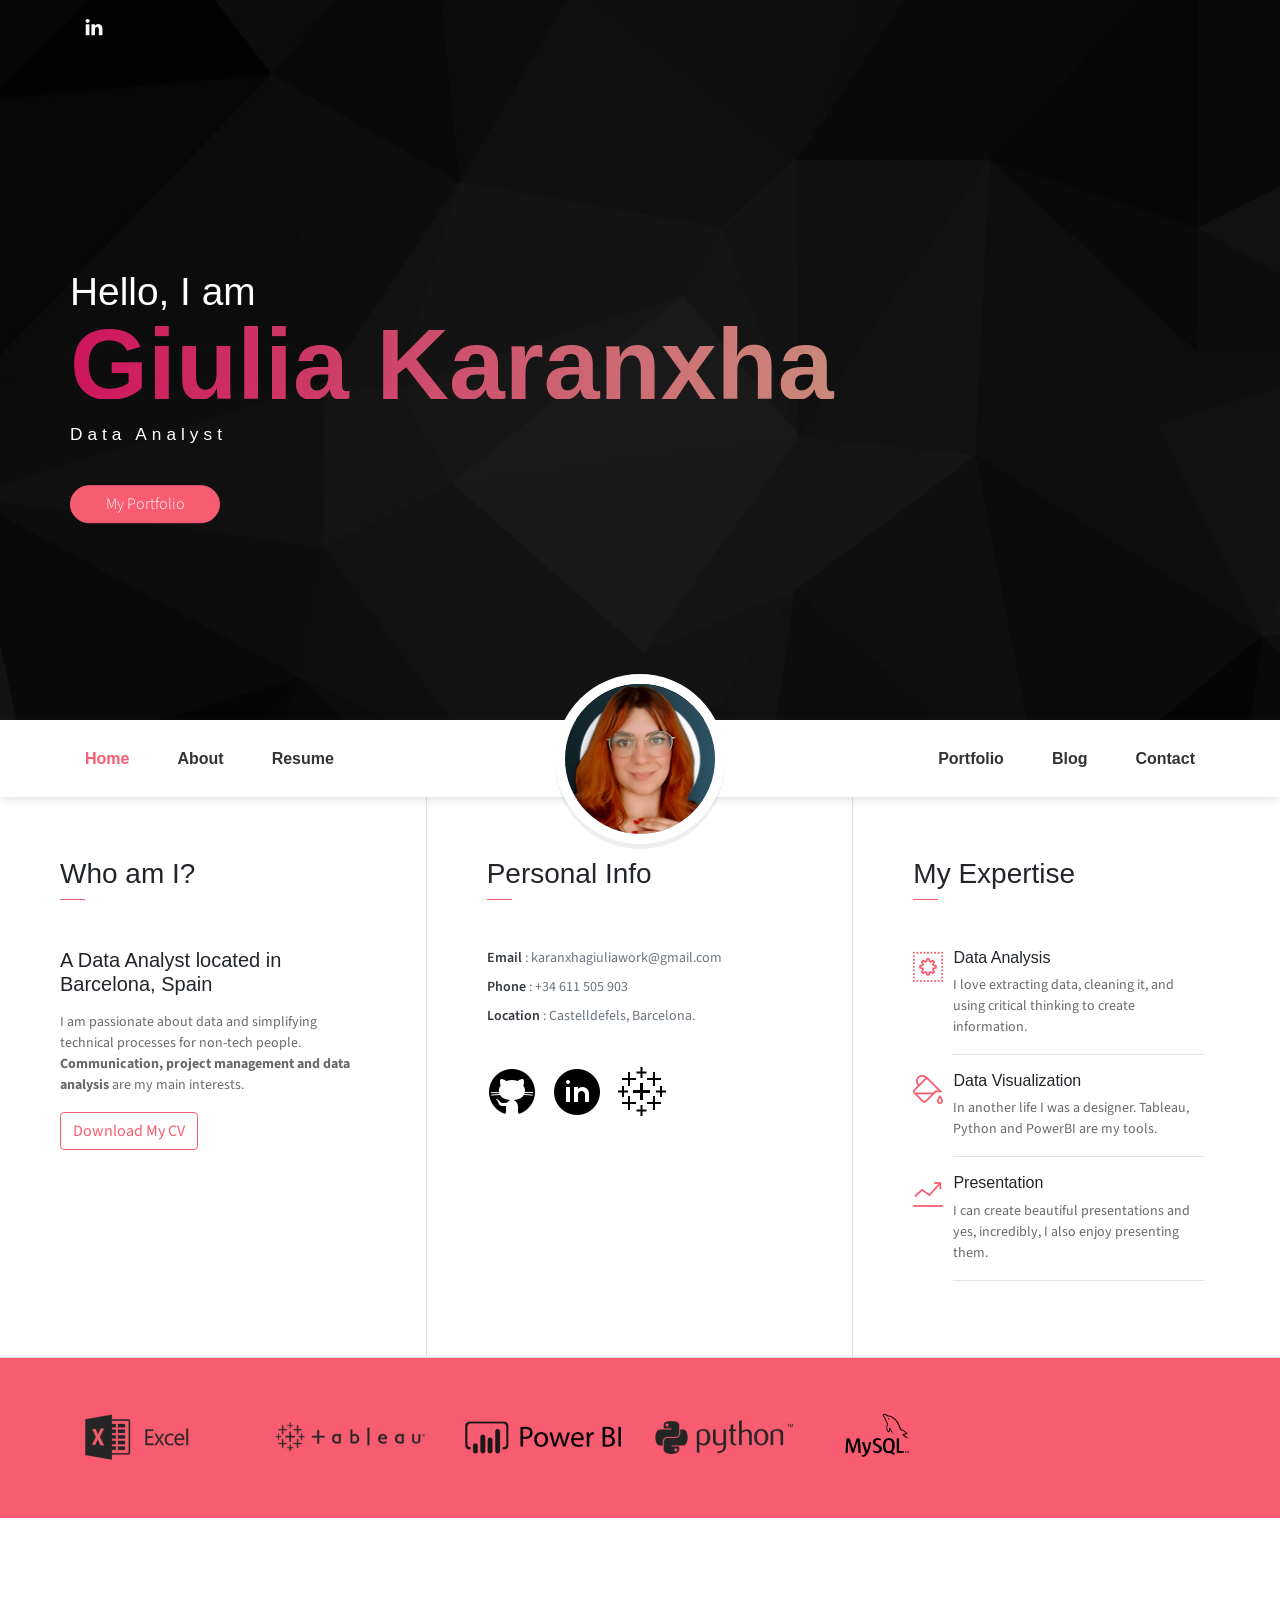
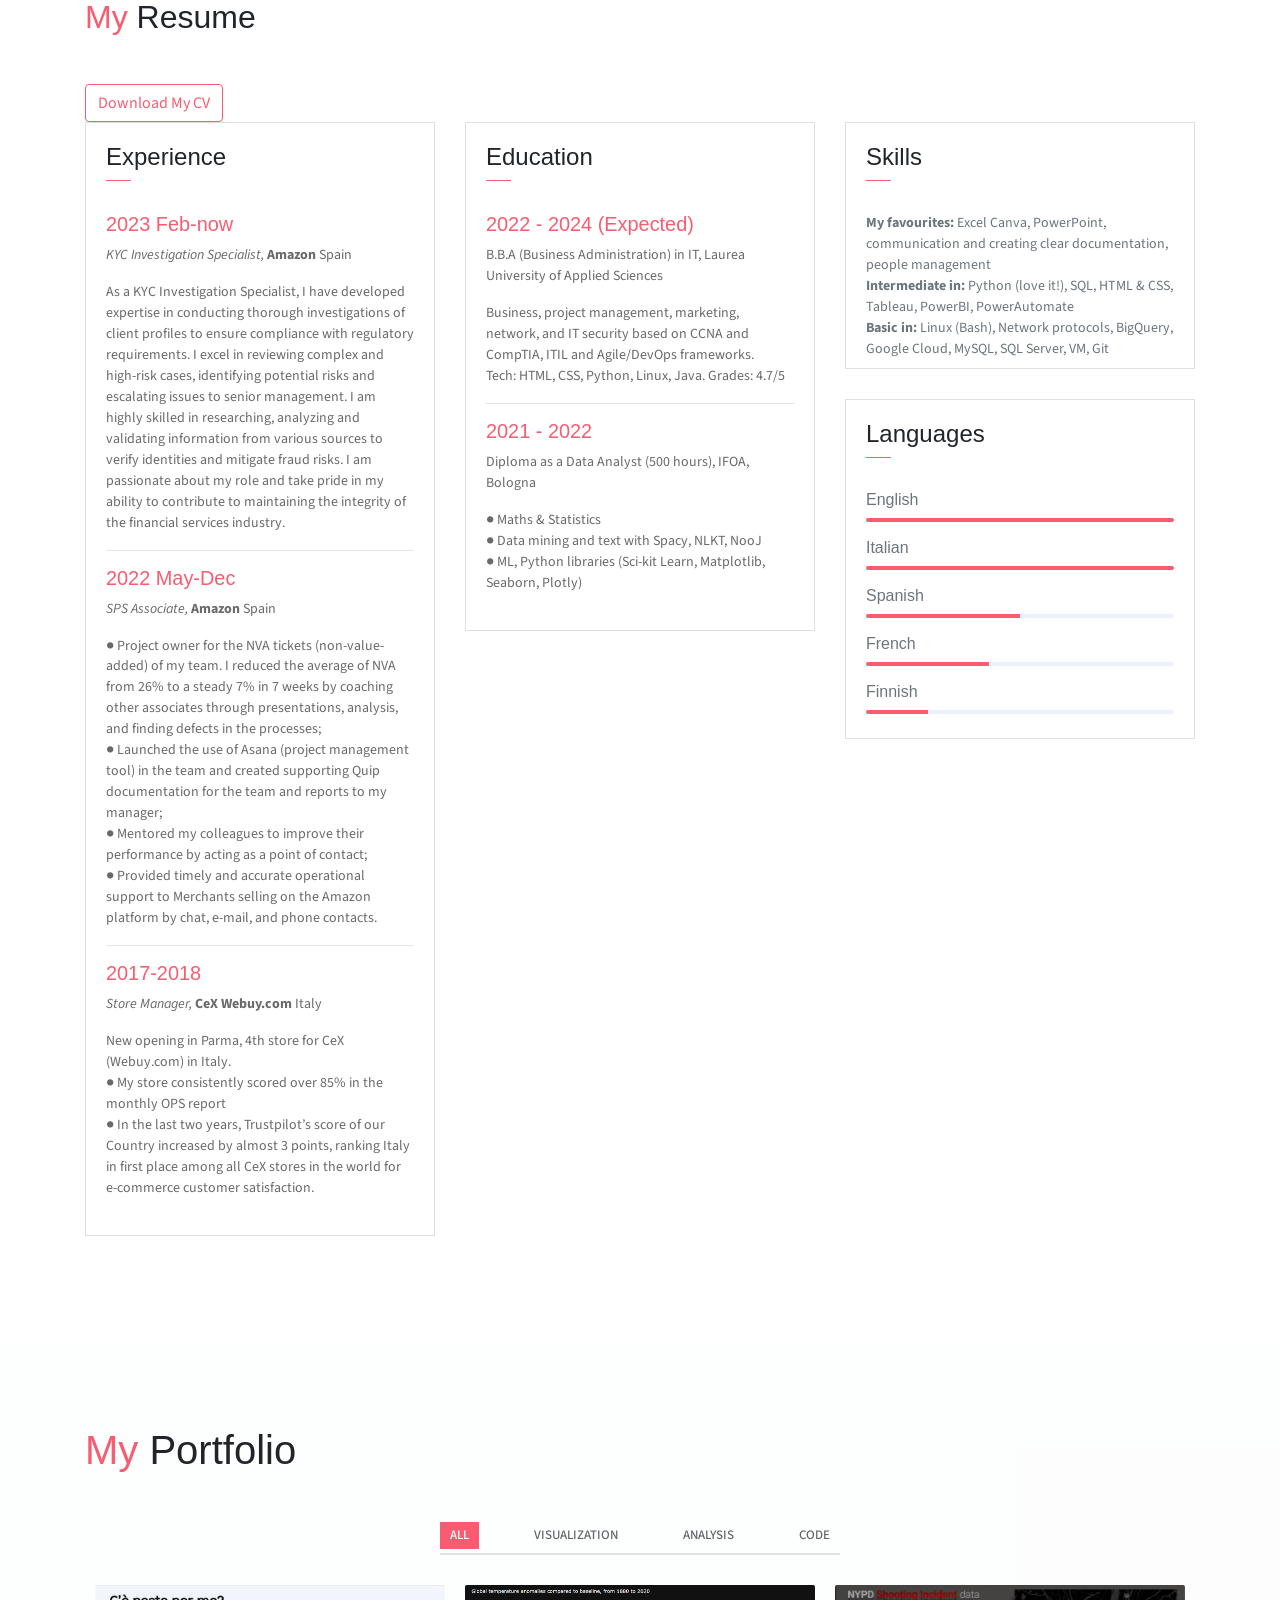
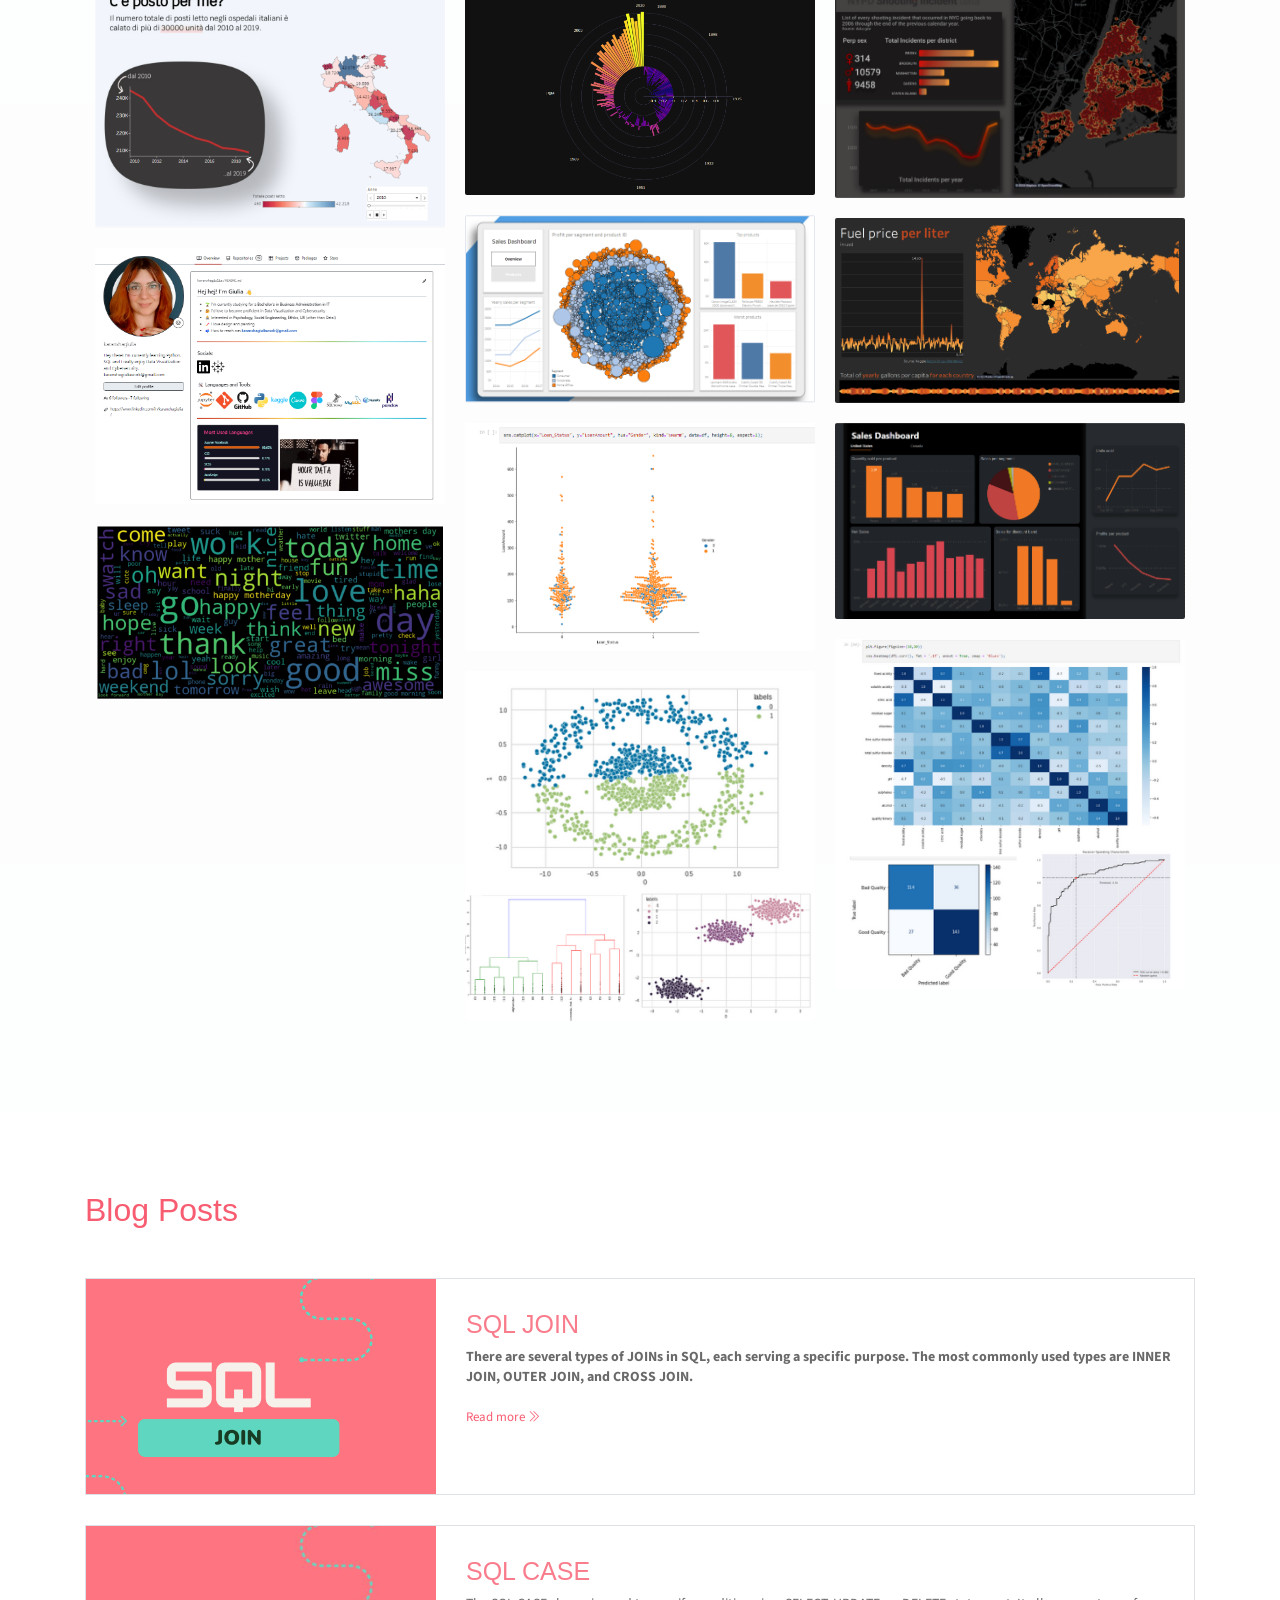
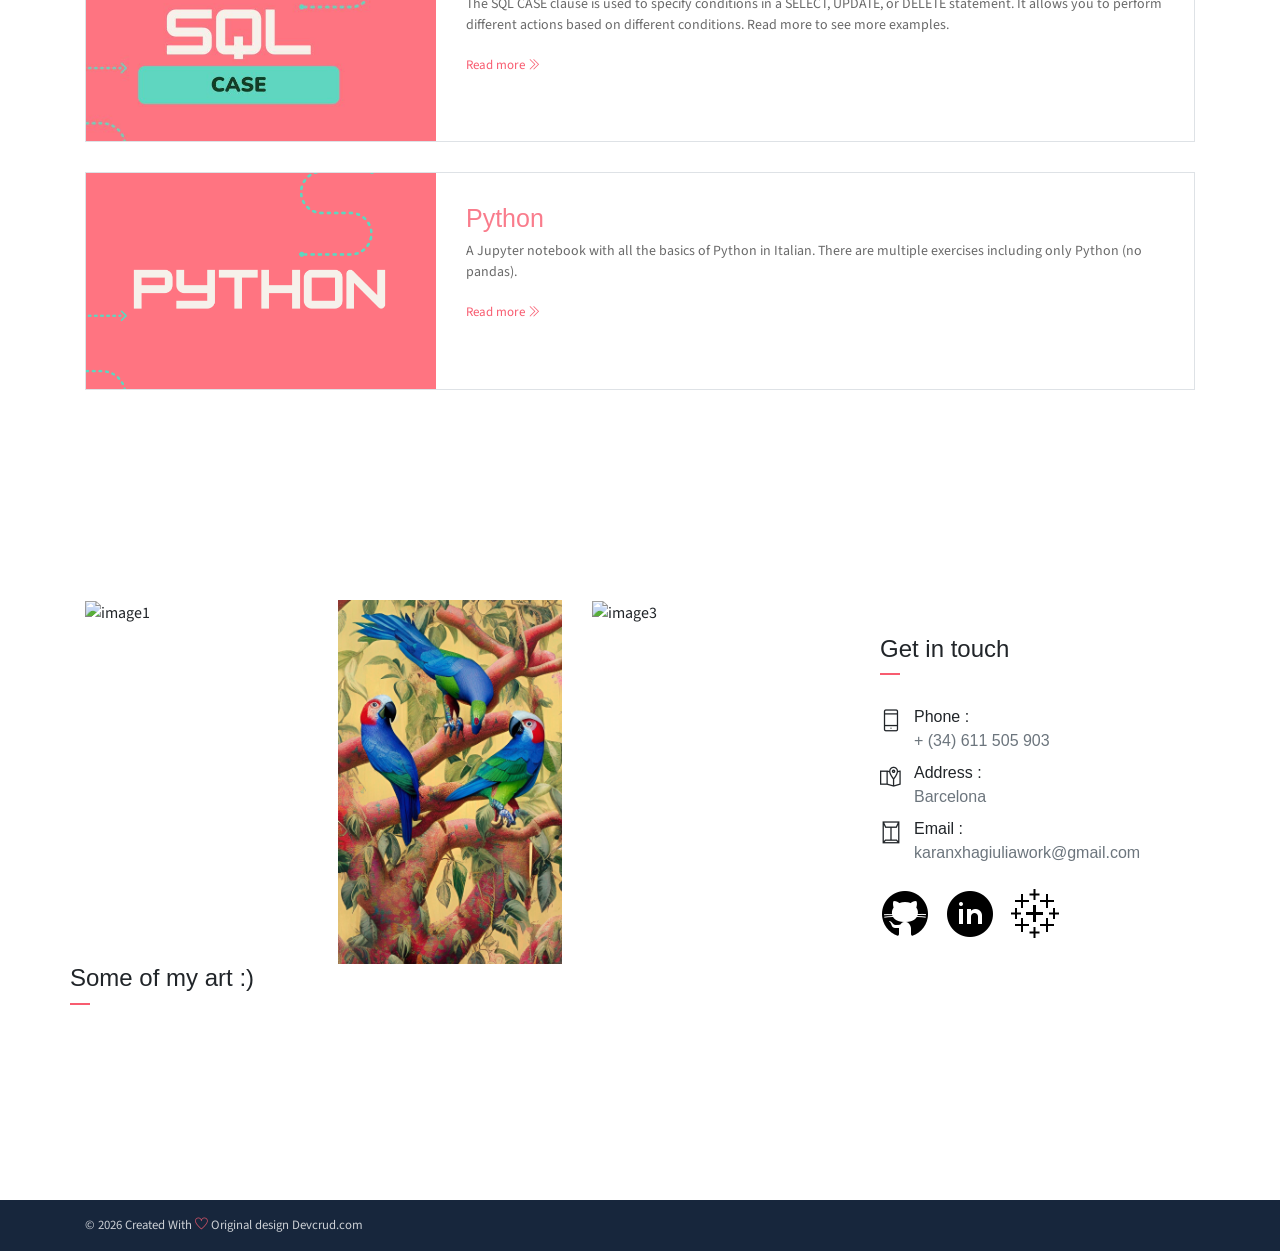
==== commit 9971134b: "updates" ====
--- a/index.html
+++ b/index.html
@@ -76,7 +76,7 @@
     <div class="container-fluid">
         <div id="about" class="row about-section">
             <div class="col-lg-4 about-card">
-                <h3 class="font-weight-light">Who am I ?</h3>
+                <h3 class="font-weight-light">Who am I?</h3>
                 <span class="line mb-5"></span>
                 <h5 class="mb-3">A Data Analyst located in Barcelona, Spain</h5>
                 <p class="mt-20">I am passionate about data and simplifying technical processes for non-tech people. <b>Communication, project management and data analysis </b> are my main interests.</p>
@@ -119,7 +119,7 @@
                     <div class="col-1 text-danger pt-1"><i class="ti-stats-up icon-lg"></i></div>
                     <div class="col-10 ml-auto mr-3">
                         <h6>Presentation</h6>
-                        <p class="subtitle">I can create beautiful presentations and, incredibly, I also enjoy presenting them.</p>
+                        <p class="subtitle">I can create beautiful presentations and yes, incredibly, I also enjoy presenting them.</p>
                         <hr>
                     </div>
                 </div>
@@ -164,6 +164,10 @@
                             </div>
                         </div>
                         <div class="card-body">
+                            <h6 class="title text-danger">2023 Feb-now</h6>
+                            <P><i>KYC Investigation Specialist,</i> <b>Amazon</b> Spain</P>
+                            <P class="subtitle">As a KYC Investigation Specialist, I have developed expertise in conducting thorough investigations of client profiles to ensure compliance with regulatory requirements. I excel in reviewing complex and high-risk cases, identifying potential risks and escalating issues to senior management. I am highly skilled in researching, analyzing and validating information from various sources to verify identities and mitigate fraud risks. I am passionate about my role and take pride in my ability to contribute to maintaining the integrity of the financial services industry.
+                            <hr>
                             <h6 class="title text-danger">2022 May-Dec</h6>
                             <P><i>SPS Associate,</i> <b>Amazon</b> Spain</P>
                             <P class="subtitle">● Project owner for the NVA tickets (non-value-added) of my team. I reduced the average of NVA from 26% to a steady 7% in 7 weeks by coaching other associates through presentations, analysis, and finding defects in the processes;
@@ -174,11 +178,8 @@
                             <h6 class="title text-danger">2017-2018</h6>
                             <P><i>Store Manager,</i> <b>CeX Webuy.com</b> Italy</P>
                             <P class="subtitle">New opening in Parma, 4th store for CeX (Webuy.com) in Italy.
-                                CeX is a different kind-of-store in Italy, where people can sell and buy used items. 
-                               <br> I spent the last months working in all four Italian shops, living in Bologna, in an international environment. This job helped me to get a strong management background in a retail environment.
                                 <br> ● My store consistently scored over 85% in the monthly OPS report
-                                <br> ● In the last two years, Trustpilot’s score of our Country increased by almost 3 points, ranking Italy in first place among all CeX stores in the world for e-commerce customer satisfaction; 
-                                <br> ● Initiate changes to improve the business based on the data available, e.g. revising Sunday opening hours to ensure the store can compete effectively in the local market, becoming the first store in Italy with different opening hours on Sundays.</P>                            
+                                <br> ● In the last two years, Trustpilot’s score of our Country increased by almost 3 points, ranking Italy in first place among all CeX stores in the world for e-commerce customer satisfaction.
                         </div>
                     </div>
                 </div>
@@ -214,10 +215,10 @@
                             </div>
                         </div>
                         <div class="card-body pb-2">
-                            <b>My favourites:</b> Excel, Canva, PowerPoint, communication and creating clear documentation, people management
-                            <br><b>Intermediate in:</b> Python, SQL, HTML & CSS, Tableau, PowerBI, PowerAutomate
+                            <b>My favourites:</b> Excel Canva, PowerPoint, communication and creating clear documentation, people management
+                            <br><b>Intermediate in:</b> Python (love it!), SQL, HTML & CSS, Tableau, PowerBI, PowerAutomate
                             <br><b>Basic in:</b> Linux (Bash), Network protocols, BigQuery, Google Cloud, MySQL, SQL Server, VM, Git
-                            <br><b>Learning:</b> Java, Docker, Kubernetes, Wireshark  (Top 9% on TryHackMe)
+    
                         </div>
                     </div>
                     <div class="card">
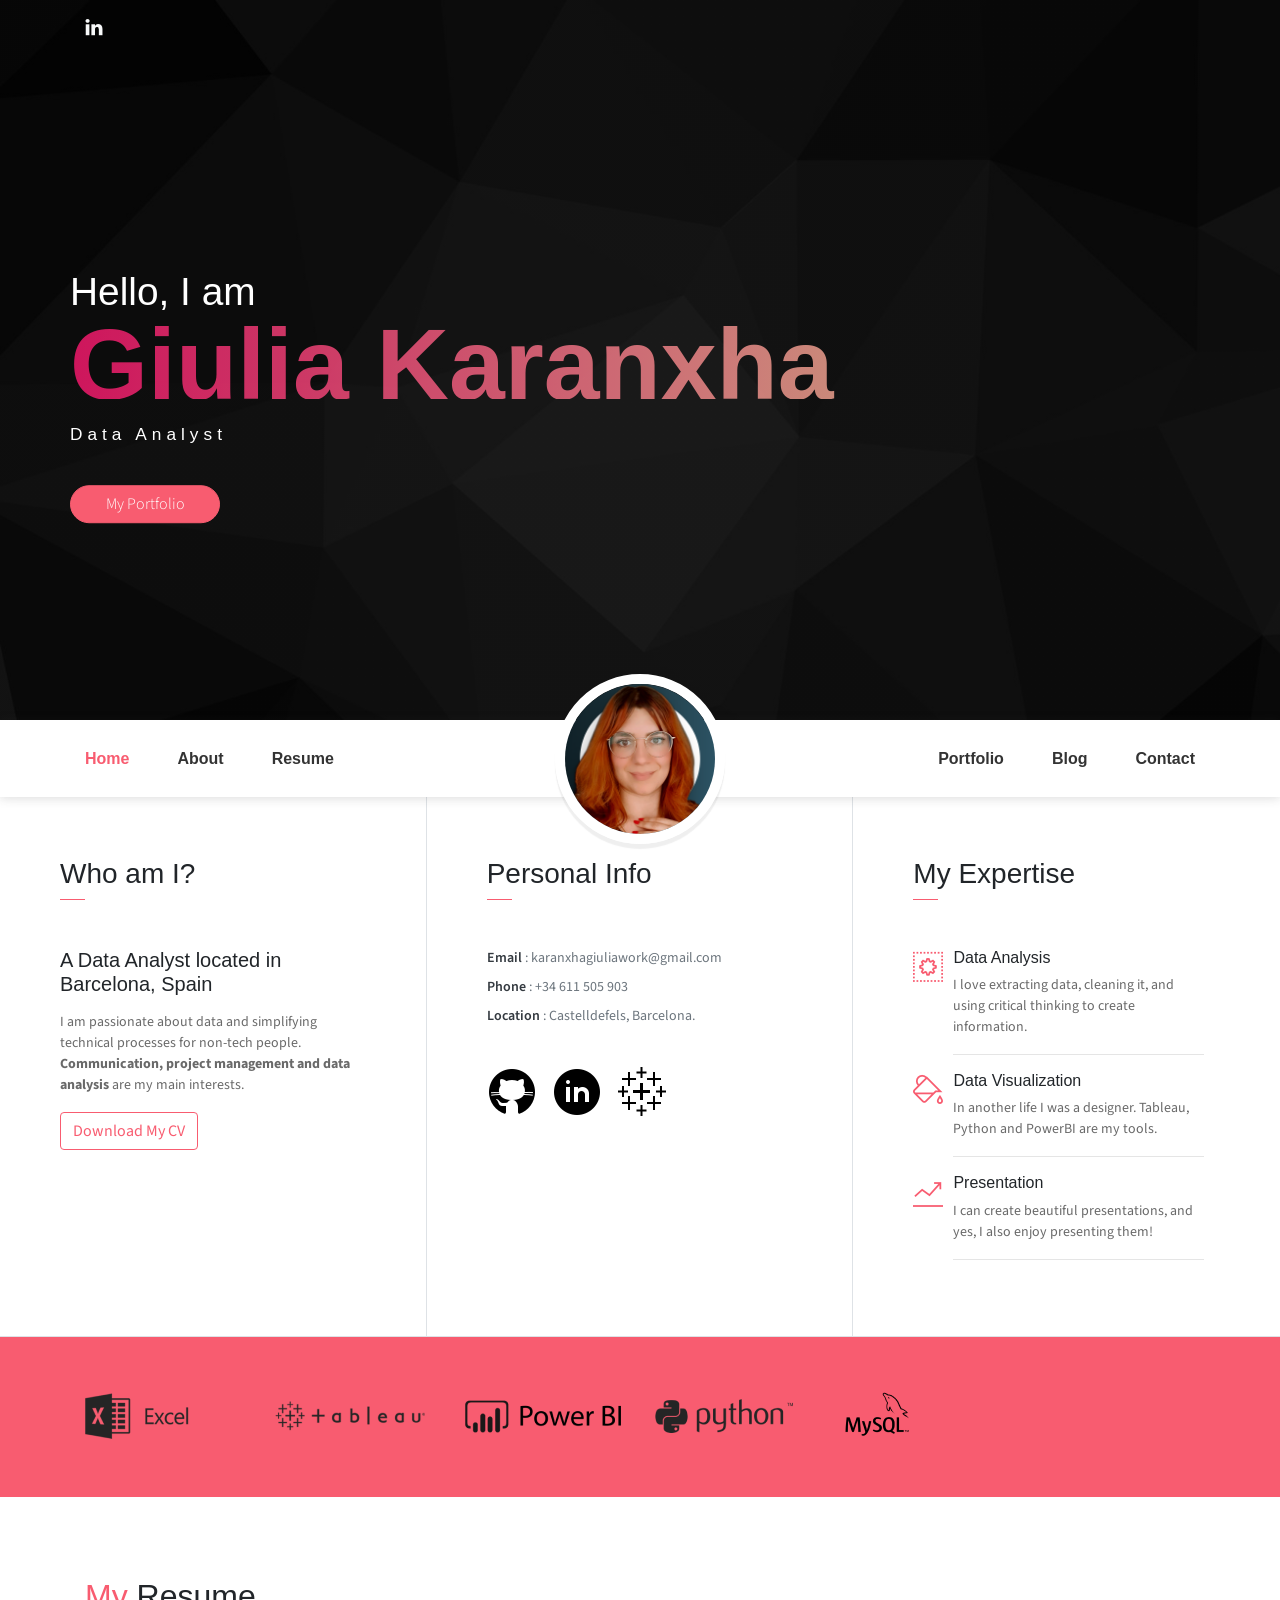
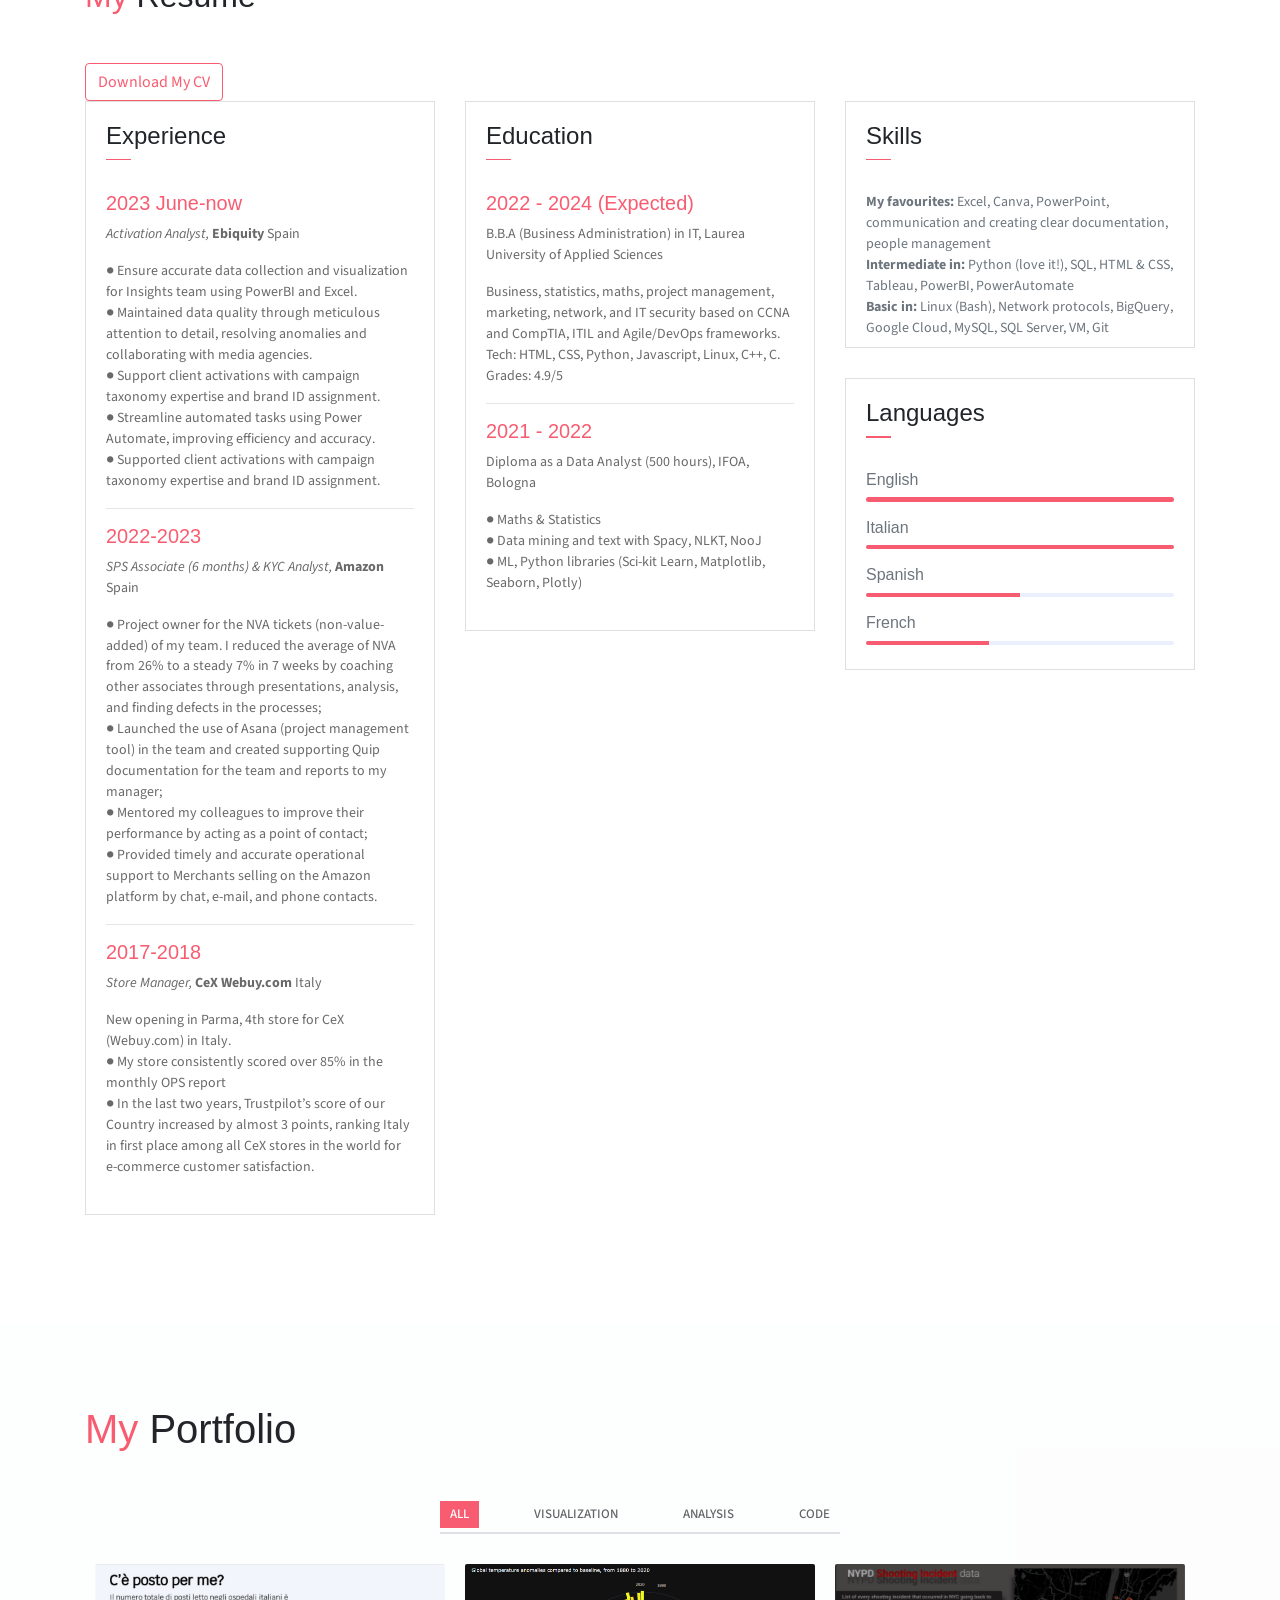
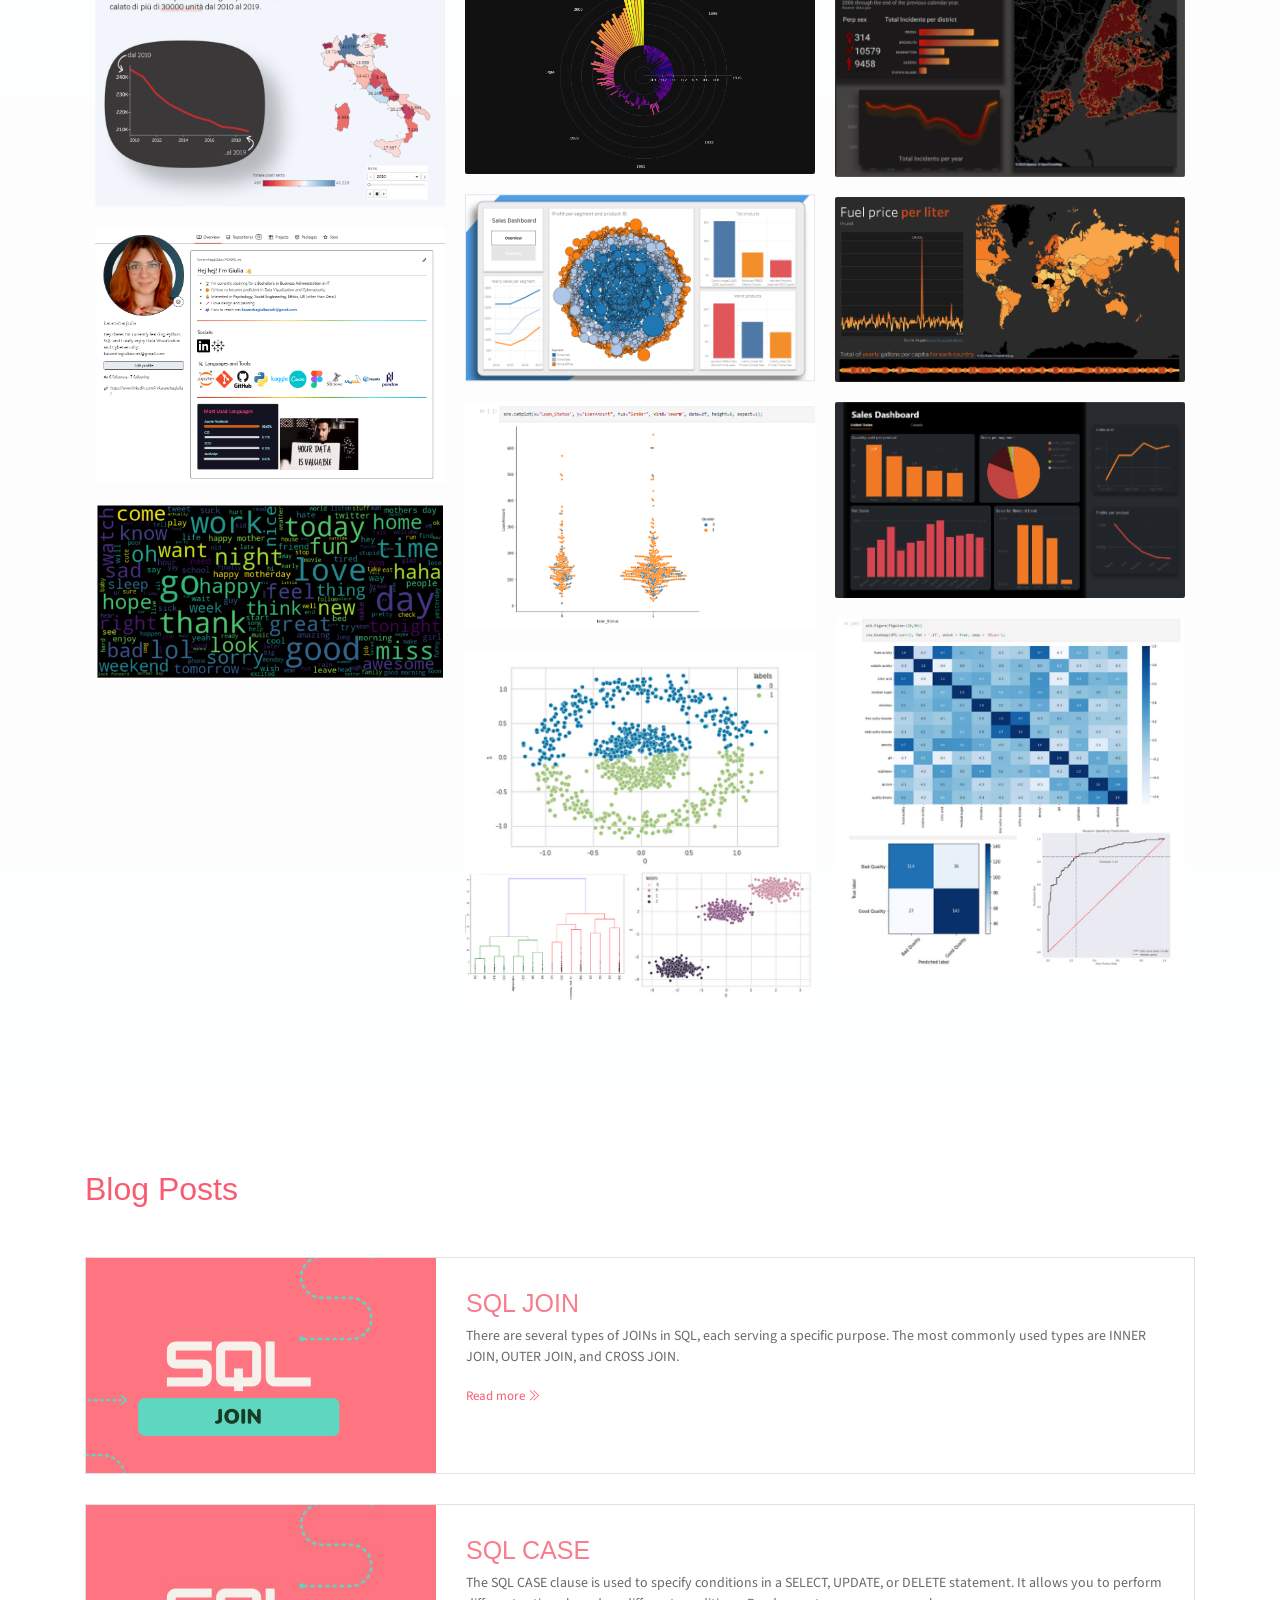
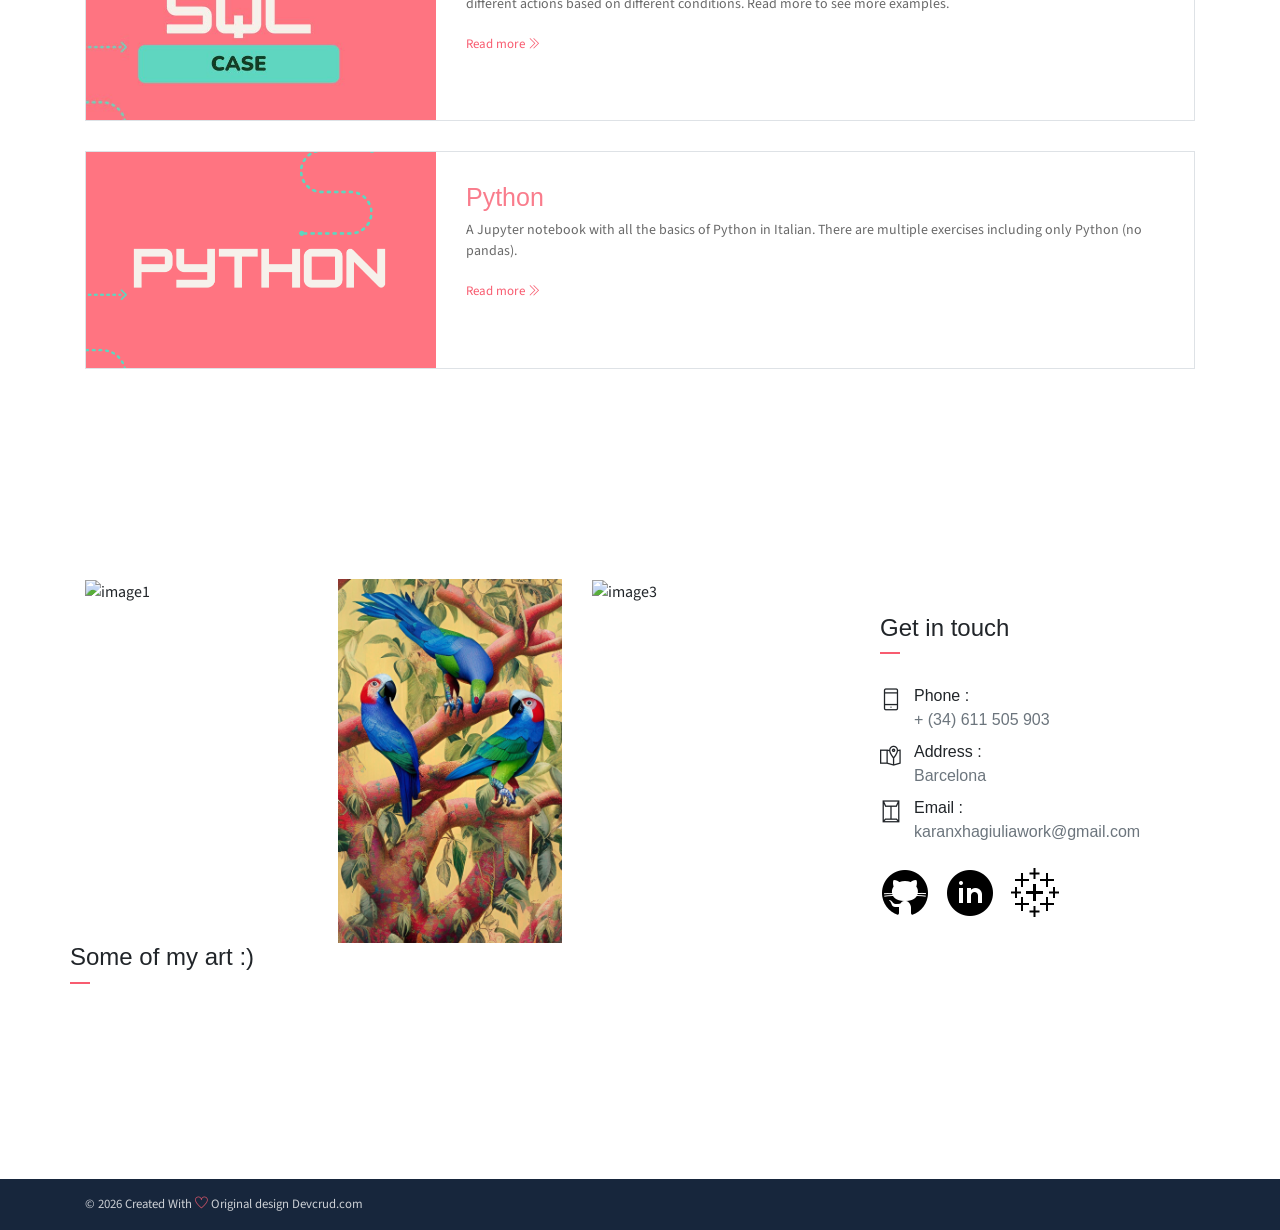
==== commit e07e47b7: "updates" ====
--- a/index.html
+++ b/index.html
@@ -119,7 +119,7 @@
                     <div class="col-1 text-danger pt-1"><i class="ti-stats-up icon-lg"></i></div>
                     <div class="col-10 ml-auto mr-3">
                         <h6>Presentation</h6>
-                        <p class="subtitle">I can create beautiful presentations and yes, incredibly, I also enjoy presenting them.</p>
+                        <p class="subtitle">I can create beautiful presentations, and yes, I also enjoy presenting them!</p>
                         <hr>
                     </div>
                 </div>
@@ -164,12 +164,18 @@
                             </div>
                         </div>
                         <div class="card-body">
-                            <h6 class="title text-danger">2023 Feb-now</h6>
-                            <P><i>KYC Investigation Specialist,</i> <b>Amazon</b> Spain</P>
-                            <P class="subtitle">As a KYC Investigation Specialist, I have developed expertise in conducting thorough investigations of client profiles to ensure compliance with regulatory requirements. I excel in reviewing complex and high-risk cases, identifying potential risks and escalating issues to senior management. I am highly skilled in researching, analyzing and validating information from various sources to verify identities and mitigate fraud risks. I am passionate about my role and take pride in my ability to contribute to maintaining the integrity of the financial services industry.
+                            <h6 class="title text-danger">2023 June-now</h6>
+                            <P><i>Activation Analyst,</i> <b>Ebiquity</b> Spain</P>
+                            <P class="subtitle">● Ensure accurate data collection and visualization for Insights team using PowerBI and Excel.
+                                <br> ● Maintained data quality through meticulous attention to detail, resolving anomalies and collaborating with media agencies.
+                                <br> ● Support client activations with campaign taxonomy expertise and brand ID assignment.
+                                <br> ● Streamline automated tasks using Power Automate, improving efficiency and accuracy.
+                                <br> ● Supported client activations with campaign taxonomy expertise and brand ID assignment.
+                            </P>
+
                             <hr>
-                            <h6 class="title text-danger">2022 May-Dec</h6>
-                            <P><i>SPS Associate,</i> <b>Amazon</b> Spain</P>
+                            <h6 class="title text-danger">2022-2023</h6>
+                            <P><i>SPS Associate (6 months) & KYC Analyst,</i> <b>Amazon</b> Spain</P>
                             <P class="subtitle">● Project owner for the NVA tickets (non-value-added) of my team. I reduced the average of NVA from 26% to a steady 7% in 7 weeks by coaching other associates through presentations, analysis, and finding defects in the processes;
                                <br> ● Launched the use of Asana (project management tool) in the team and created supporting Quip documentation for the team and reports to my manager;
                                 <br>● Mentored my colleagues to improve their performance by acting as a point of contact;
@@ -194,8 +200,8 @@
                         <div class="card-body">
                             <h6 class="title text-danger">2022 - 2024 (Expected)</h6>
                             <P>B.B.A (Business Administration) in IT, Laurea University of Applied Sciences</P>
-                            <P class="subtitle">Business, project management, marketing, network, and IT security based on CCNA and CompTIA, ITIL and Agile/DevOps frameworks.
-                               <br> Tech: HTML, CSS, Python, Linux, Java. Grades: 4.7/5</P>
+                            <P class="subtitle">Business, statistics, maths, project management, marketing, network, and IT security based on CCNA and CompTIA, ITIL and Agile/DevOps frameworks.
+                               <br> Tech: HTML, CSS, Python, Javascript, Linux, C++, C. Grades: 4.9/5</P>
                             <hr>
                             <h6 class="title text-danger">2021 - 2022</h6>
                             <P>Diploma as a Data Analyst (500 hours), IFOA, Bologna </P>
@@ -215,7 +221,7 @@
                             </div>
                         </div>
                         <div class="card-body pb-2">
-                            <b>My favourites:</b> Excel Canva, PowerPoint, communication and creating clear documentation, people management
+                            <b>My favourites:</b> Excel, Canva, PowerPoint, communication and creating clear documentation, people management
                             <br><b>Intermediate in:</b> Python (love it!), SQL, HTML & CSS, Tableau, PowerBI, PowerAutomate
                             <br><b>Basic in:</b> Linux (Bash), Network protocols, BigQuery, Google Cloud, MySQL, SQL Server, VM, Git
     
@@ -245,10 +251,7 @@
                             <div class="progress mb-3">
                                 <div class="progress-bar bg-danger" role="progressbar" style="width: 40%" aria-valuenow="25" aria-valuemin="0" aria-valuemax="100"></div>
                             </div>
-                            <h6>Finnish</h6>
-                            <div class="progress mb-3">
-                                <div class="progress-bar bg-danger" role="progressbar" style="width: 20%" aria-valuenow="25" aria-valuemin="0" aria-valuemax="100"></div>
-                            </div>
+
                         </div>
                     </div>
                 </div>
@@ -594,7 +597,7 @@
                     </div>
                     <div class="content-holder">
                         <h6 class="title">SQL JOIN</h6>                        
-                        <p><b>There are several types of JOINs in SQL, each serving a specific purpose. The most commonly used types are INNER JOIN, OUTER JOIN, and CROSS JOIN.</b></p>
+                        <p>There are several types of JOINs in SQL, each serving a specific purpose. The most commonly used types are INNER JOIN, OUTER JOIN, and CROSS JOIN.</p>
                         <a href="https://github.com/karanxhagiulia/blog/blob/main/docs/SQLJoins.md" target="_blank" class="read-more">Read more <i class="ti-angle-double-right"></i></a>
                     </div></a>
                 </div><!-- end of blog wrapper -->
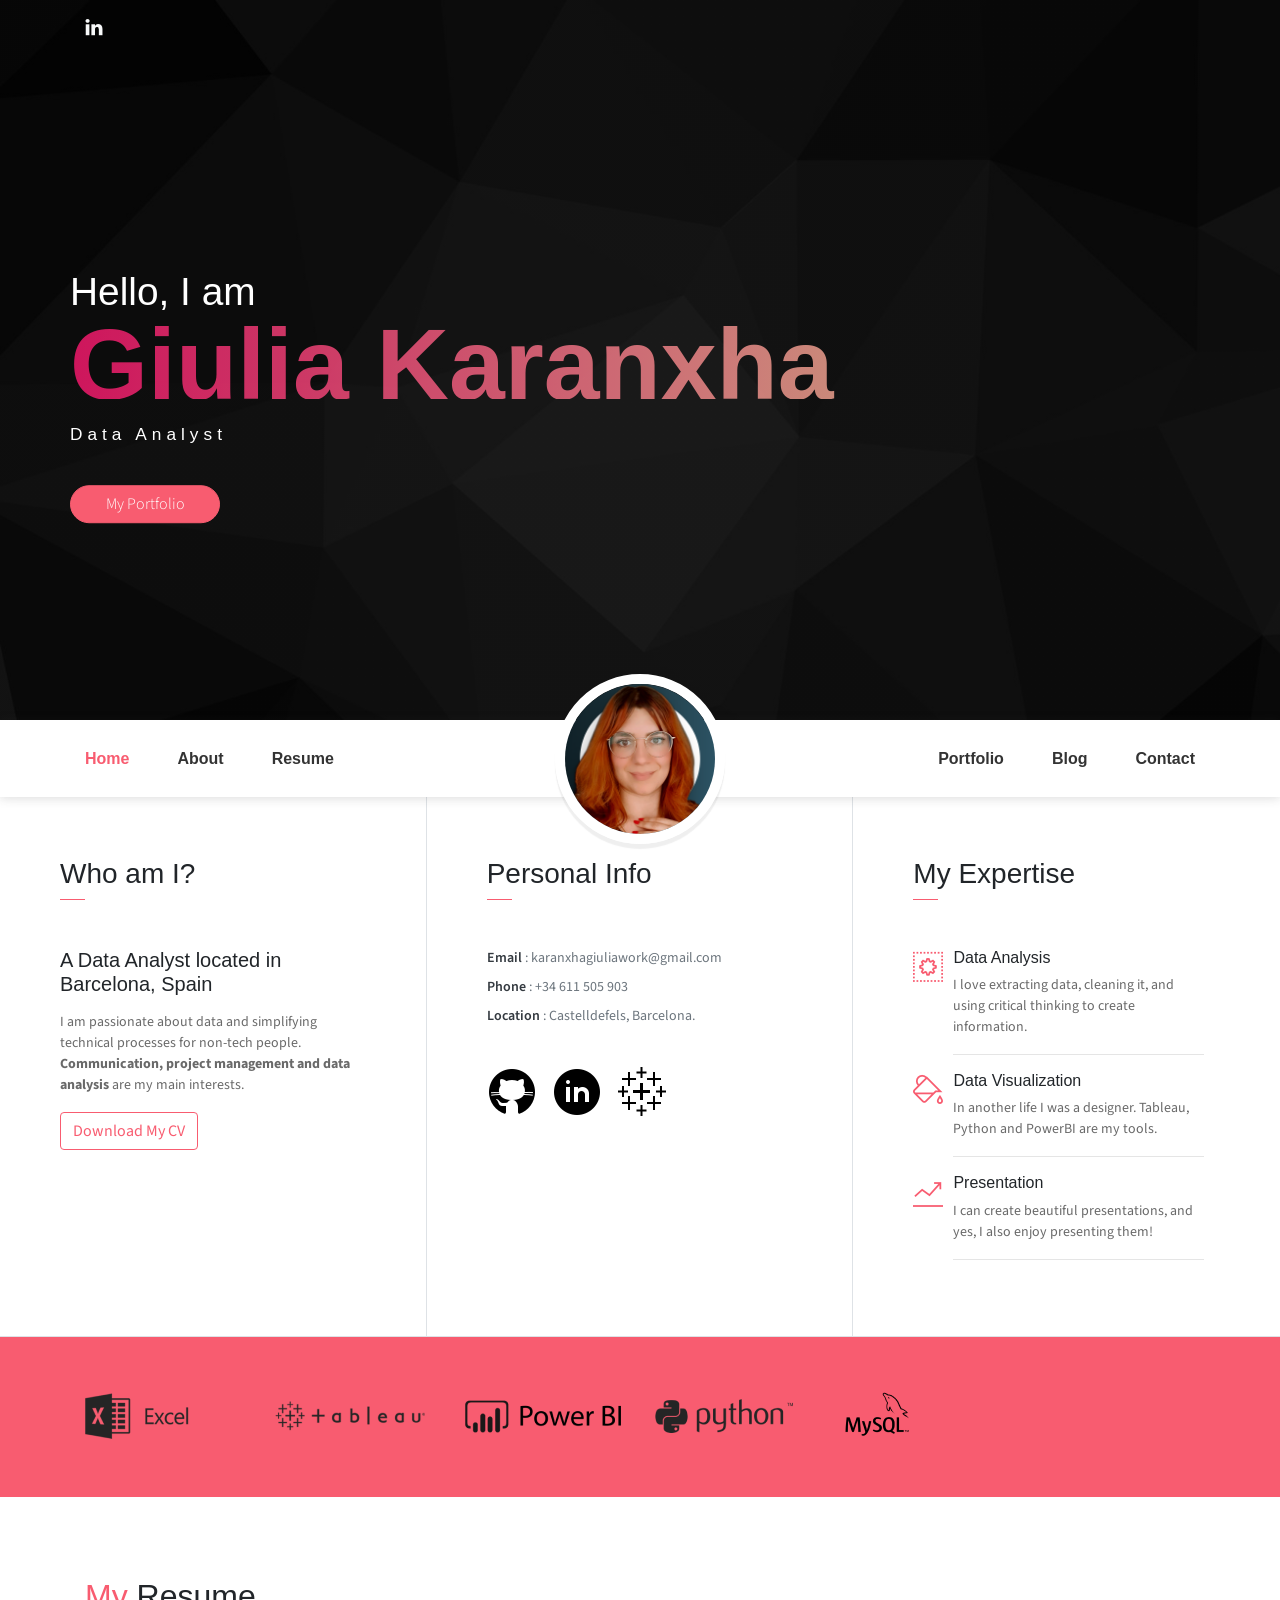
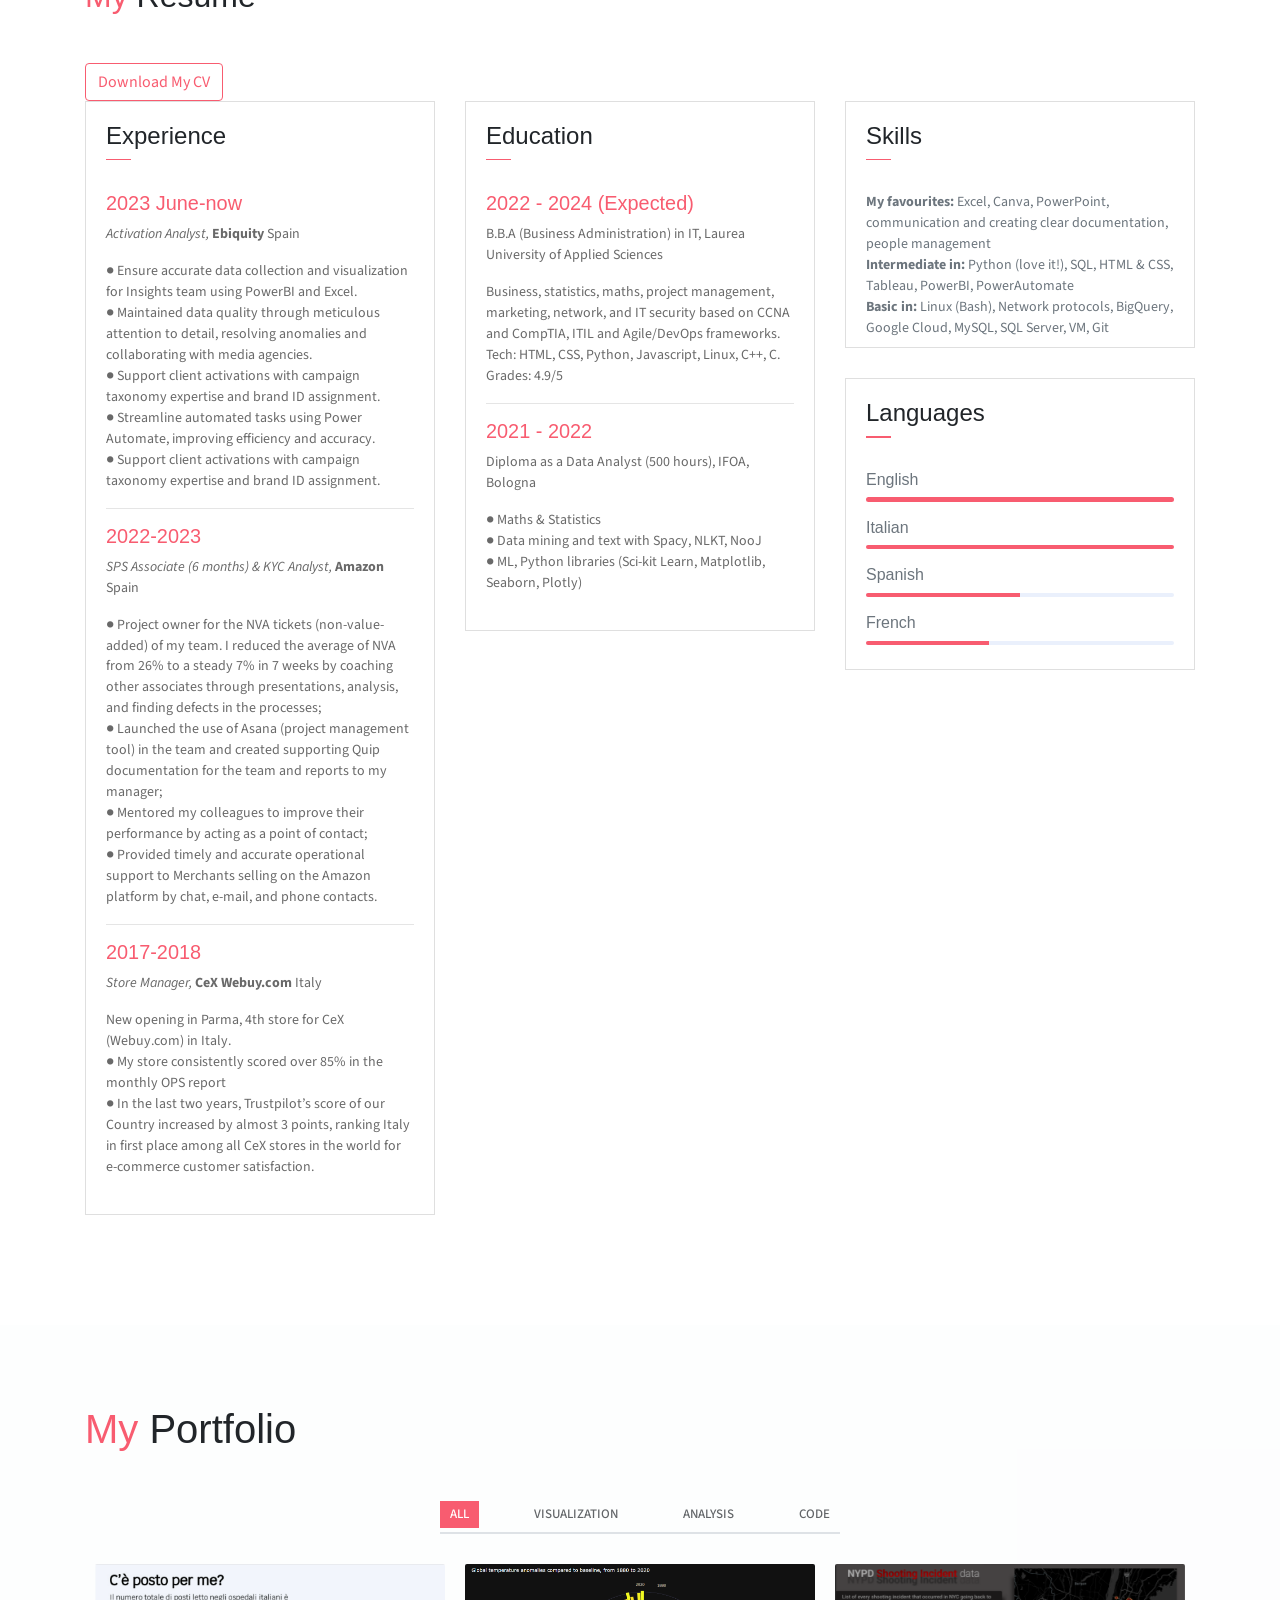
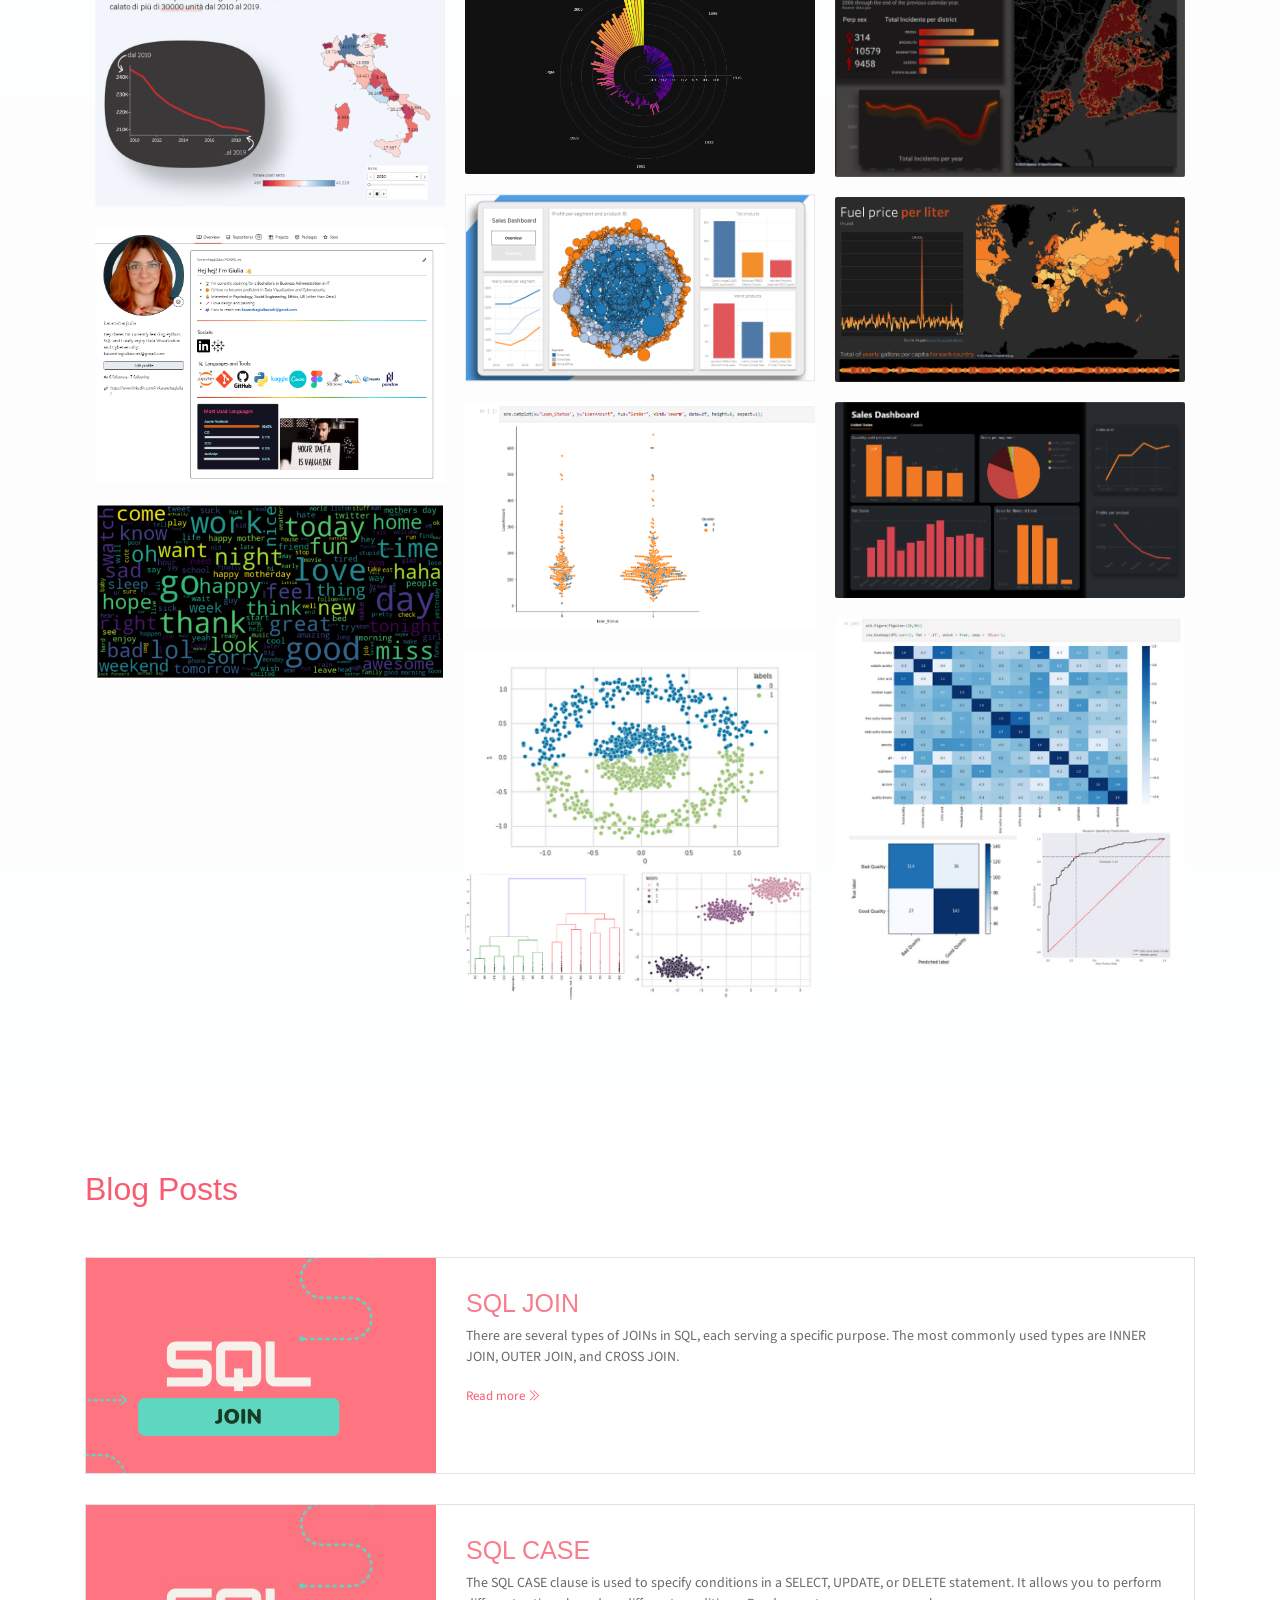
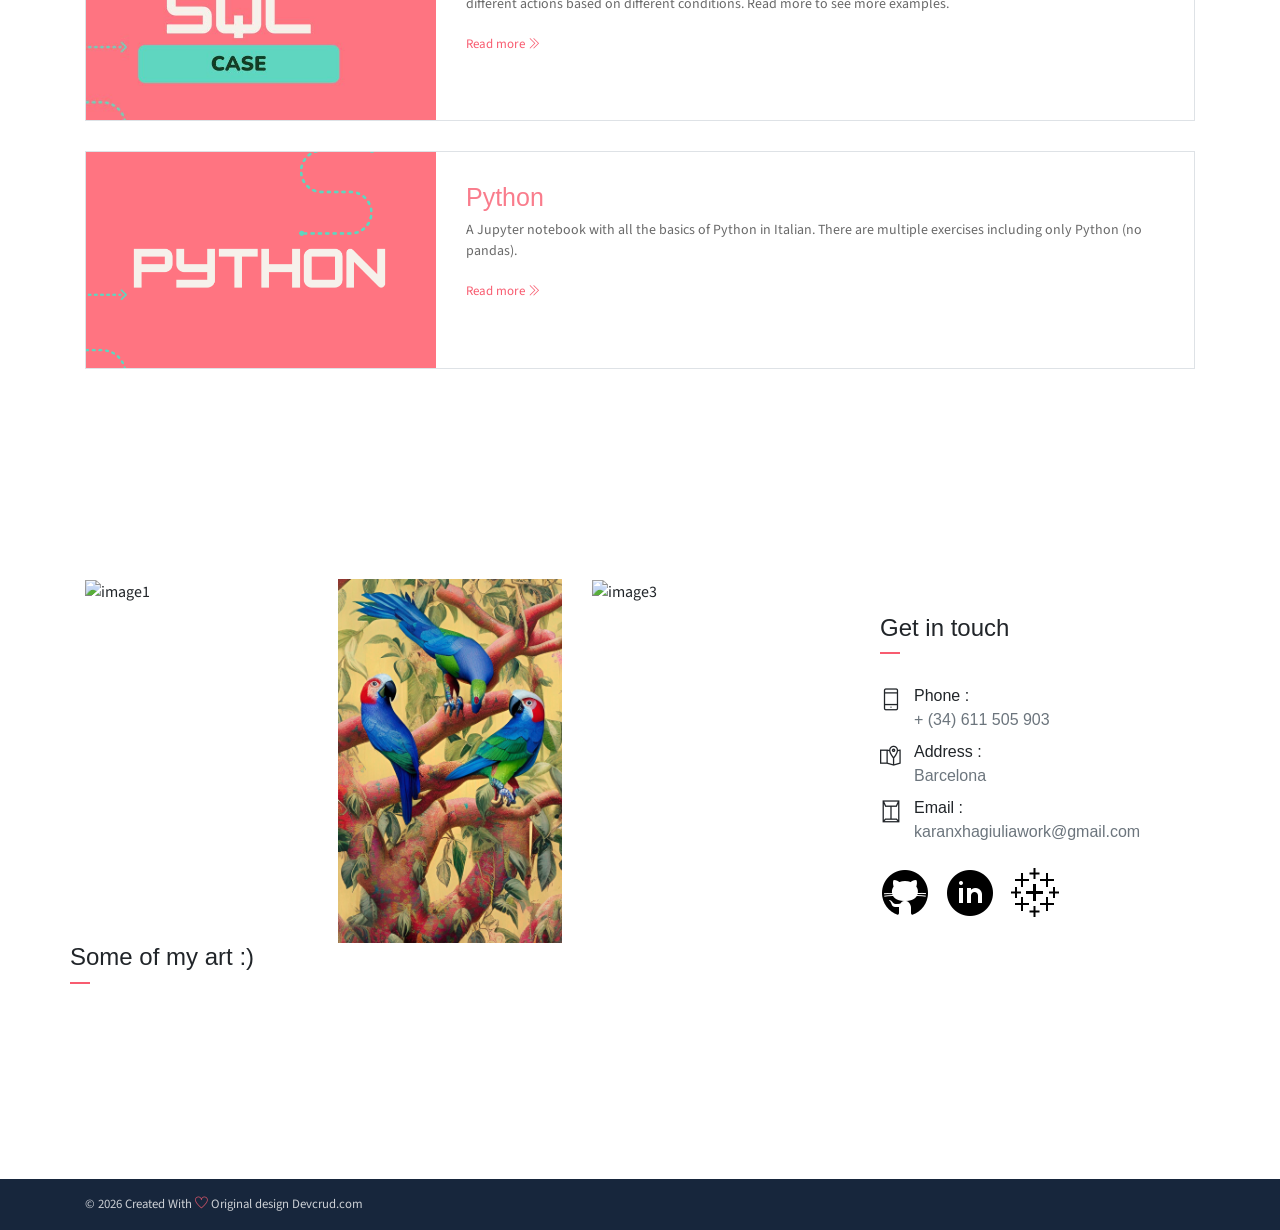
==== commit 55697a54: "update" ====
--- a/index.html
+++ b/index.html
@@ -12,8 +12,8 @@
 </script>
 	<meta charset="utf-8">
     <meta name="viewport" content="width=device-width, initial-scale=1, shrink-to-fit=no">
-    <meta name="description" content="Start your development with JohnDoe landing page.">
-    <meta name="author" content="Devcrud">
+    <meta name="description" content="Giulia's portfolio">
+    <meta name="author" content="Inspired by Devcrud">
     <title>Giulia Karanxha Resume</title>
     <!-- font icons -->
     <link rel="stylesheet" href="assets/vendors/themify-icons/css/themify-icons.css">
@@ -170,7 +170,7 @@
                                 <br> ● Maintained data quality through meticulous attention to detail, resolving anomalies and collaborating with media agencies.
                                 <br> ● Support client activations with campaign taxonomy expertise and brand ID assignment.
                                 <br> ● Streamline automated tasks using Power Automate, improving efficiency and accuracy.
-                                <br> ● Supported client activations with campaign taxonomy expertise and brand ID assignment.
+                                <br> ● Support client activations with campaign taxonomy expertise and brand ID assignment.
                             </P>
 
                             <hr>
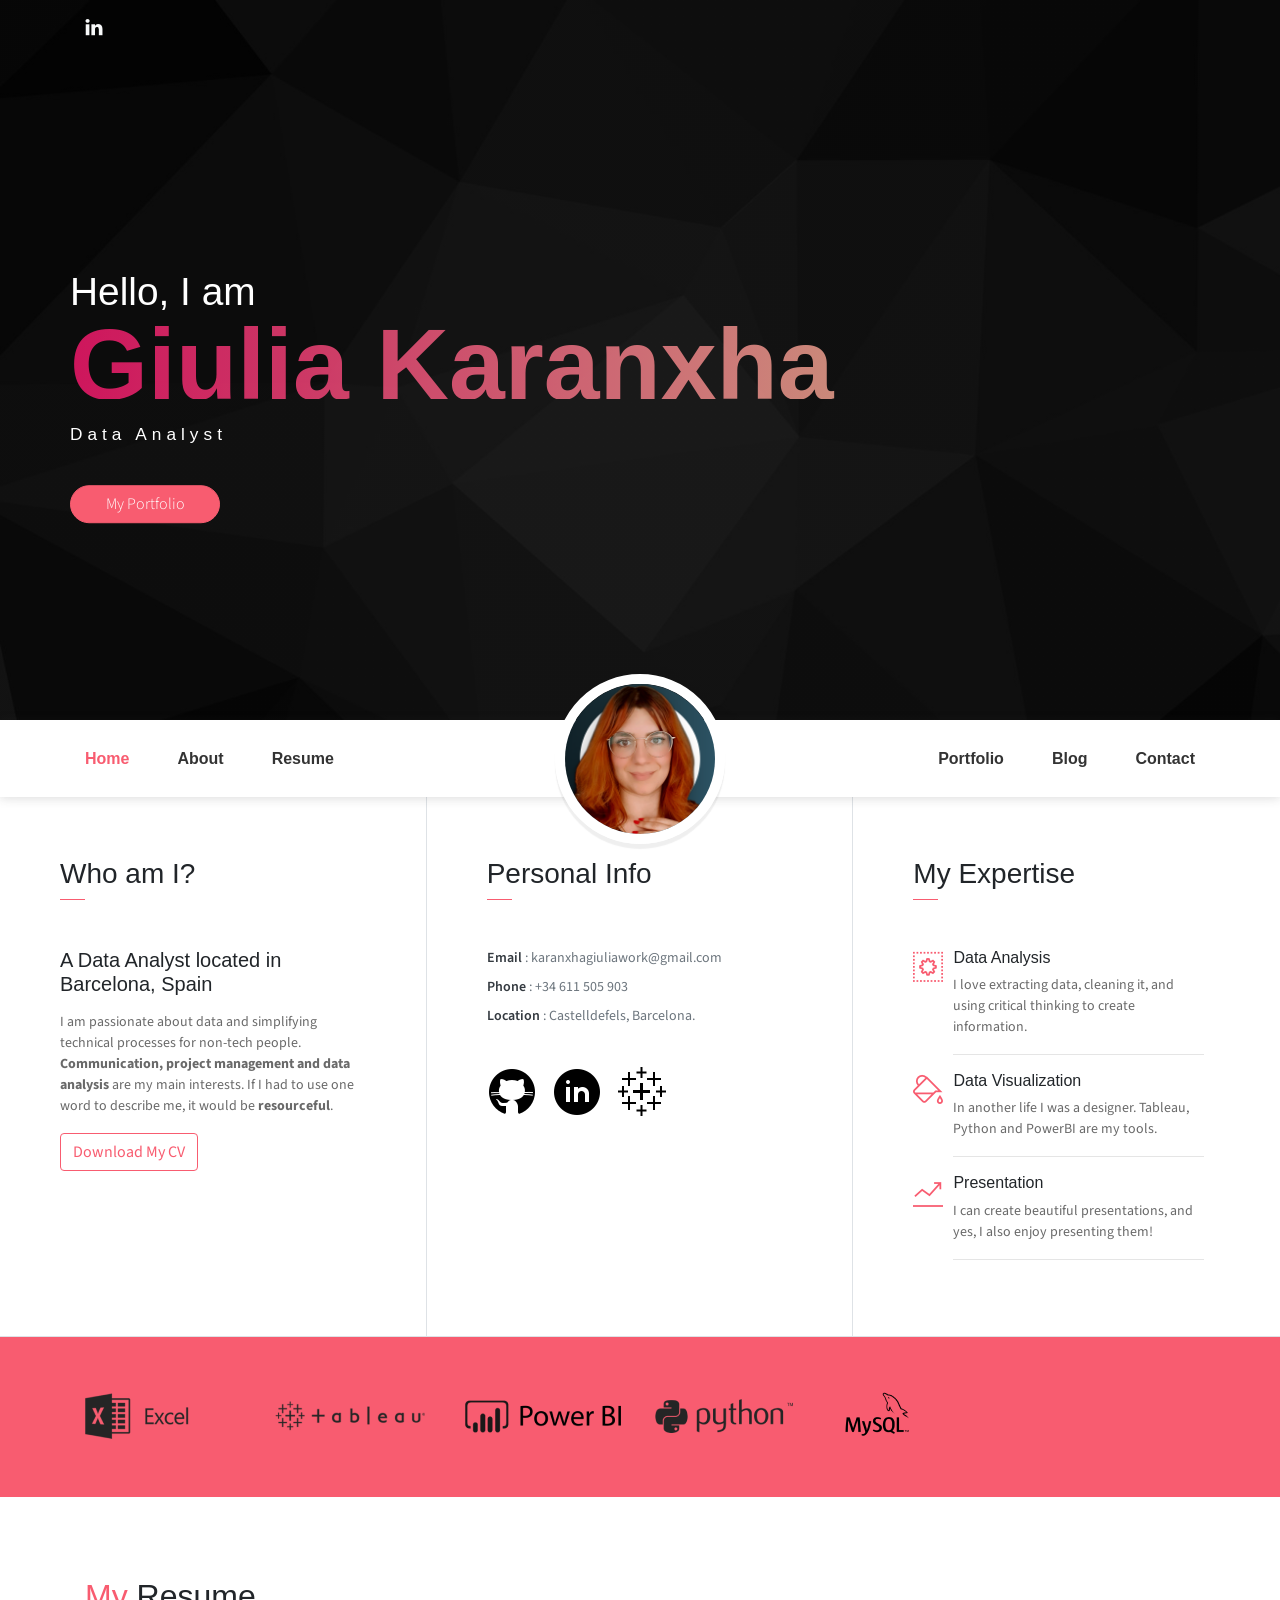
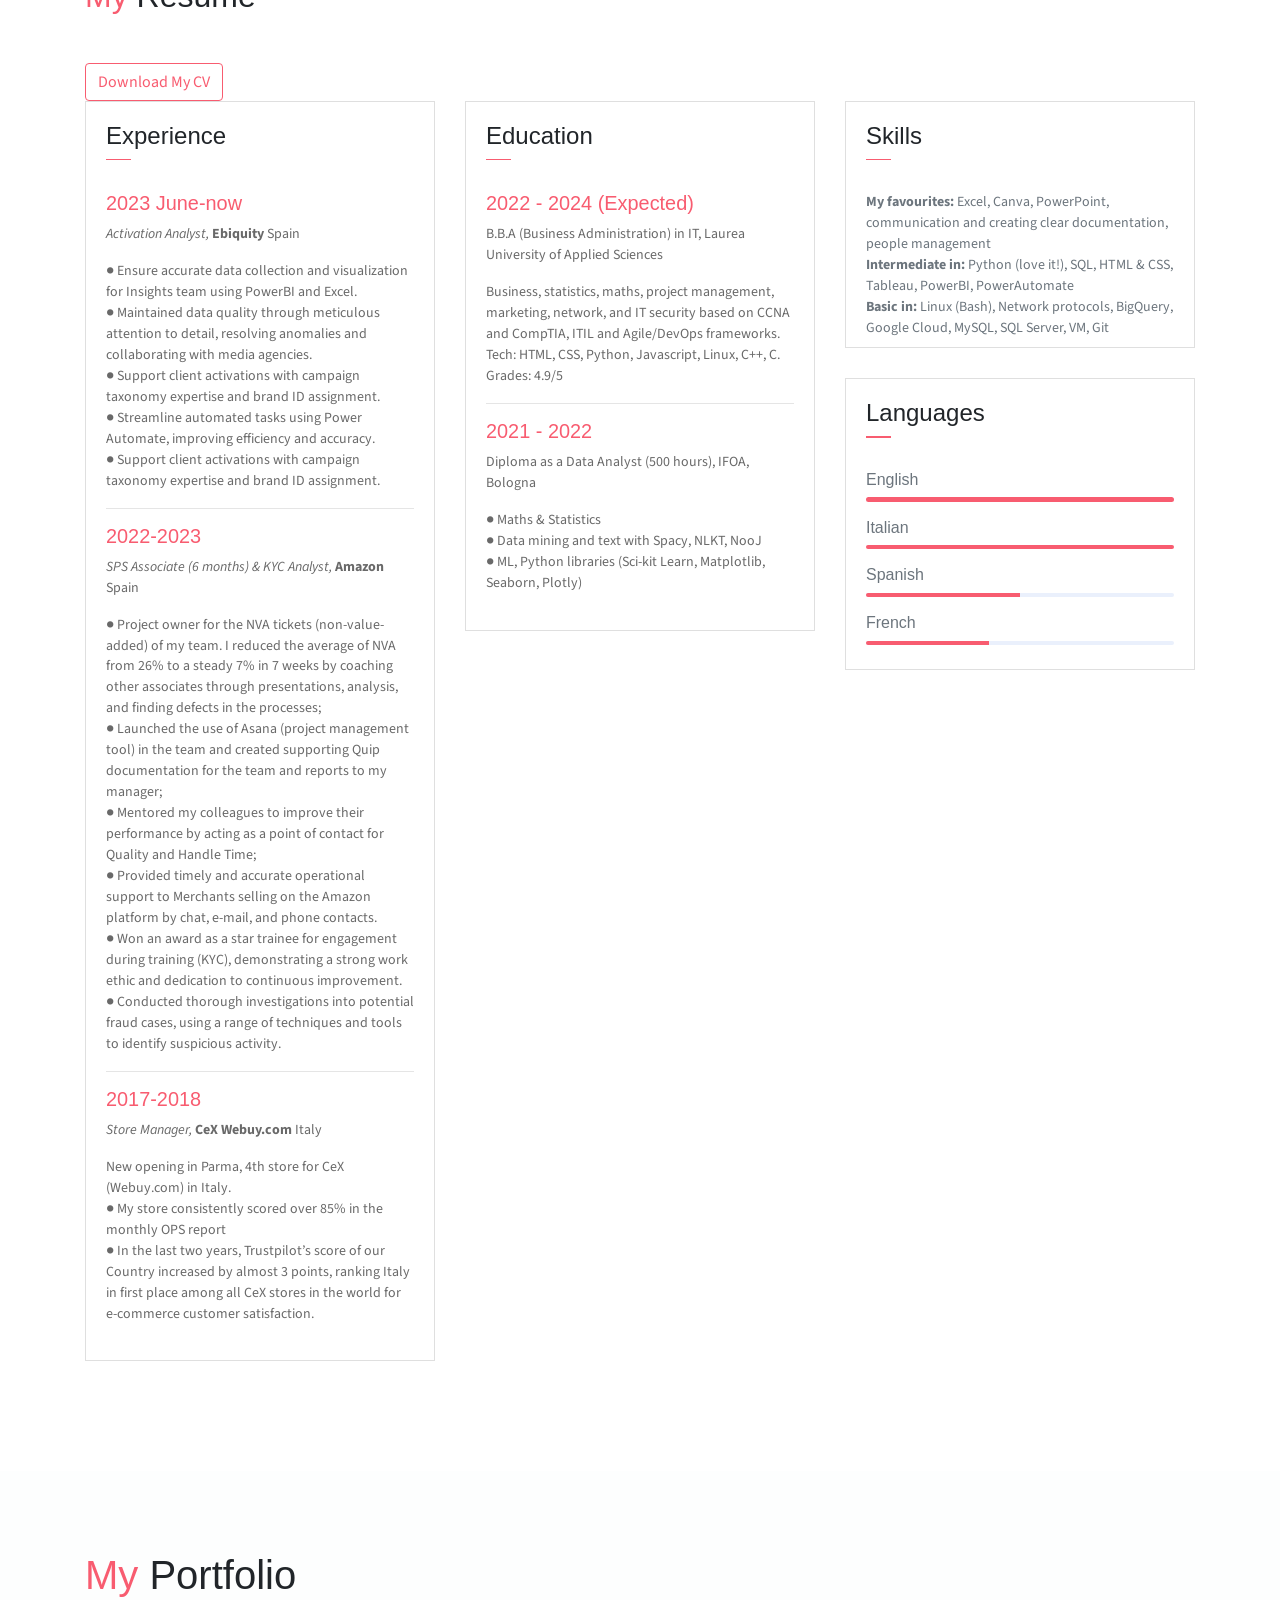
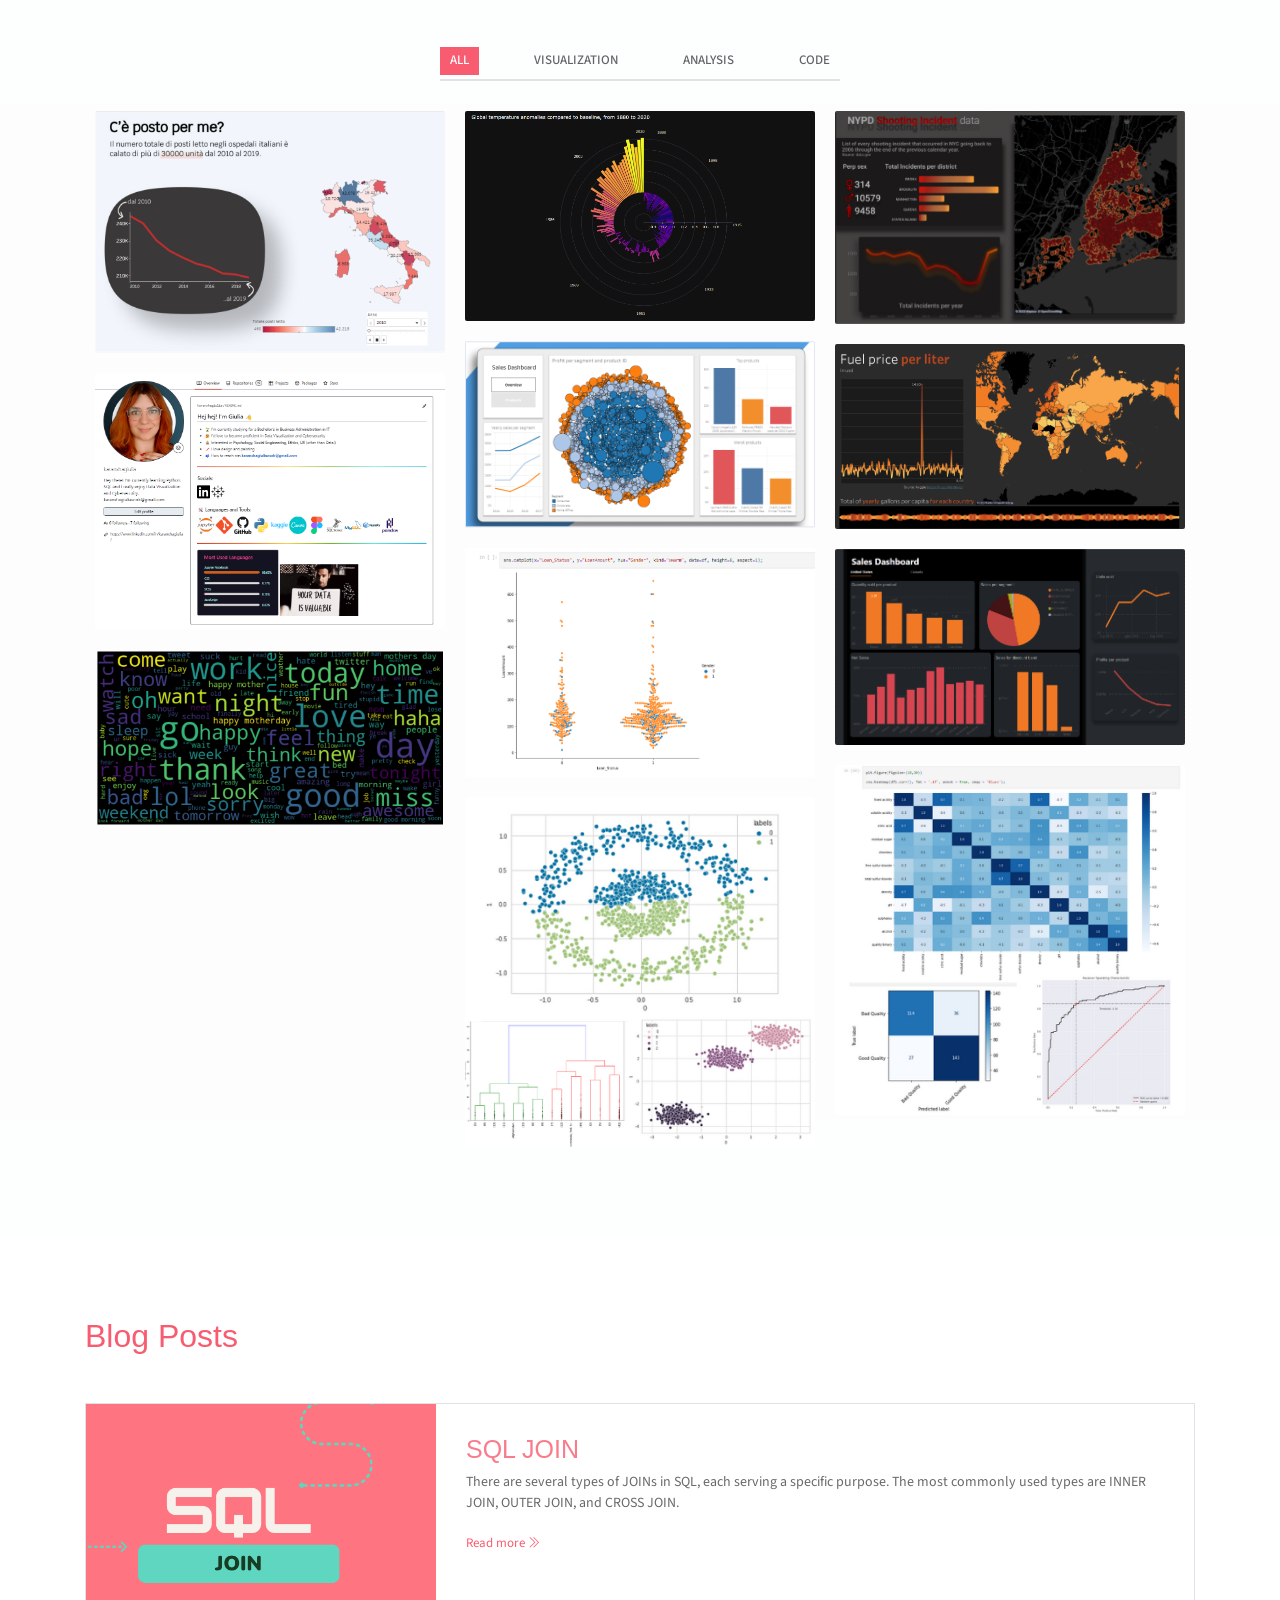
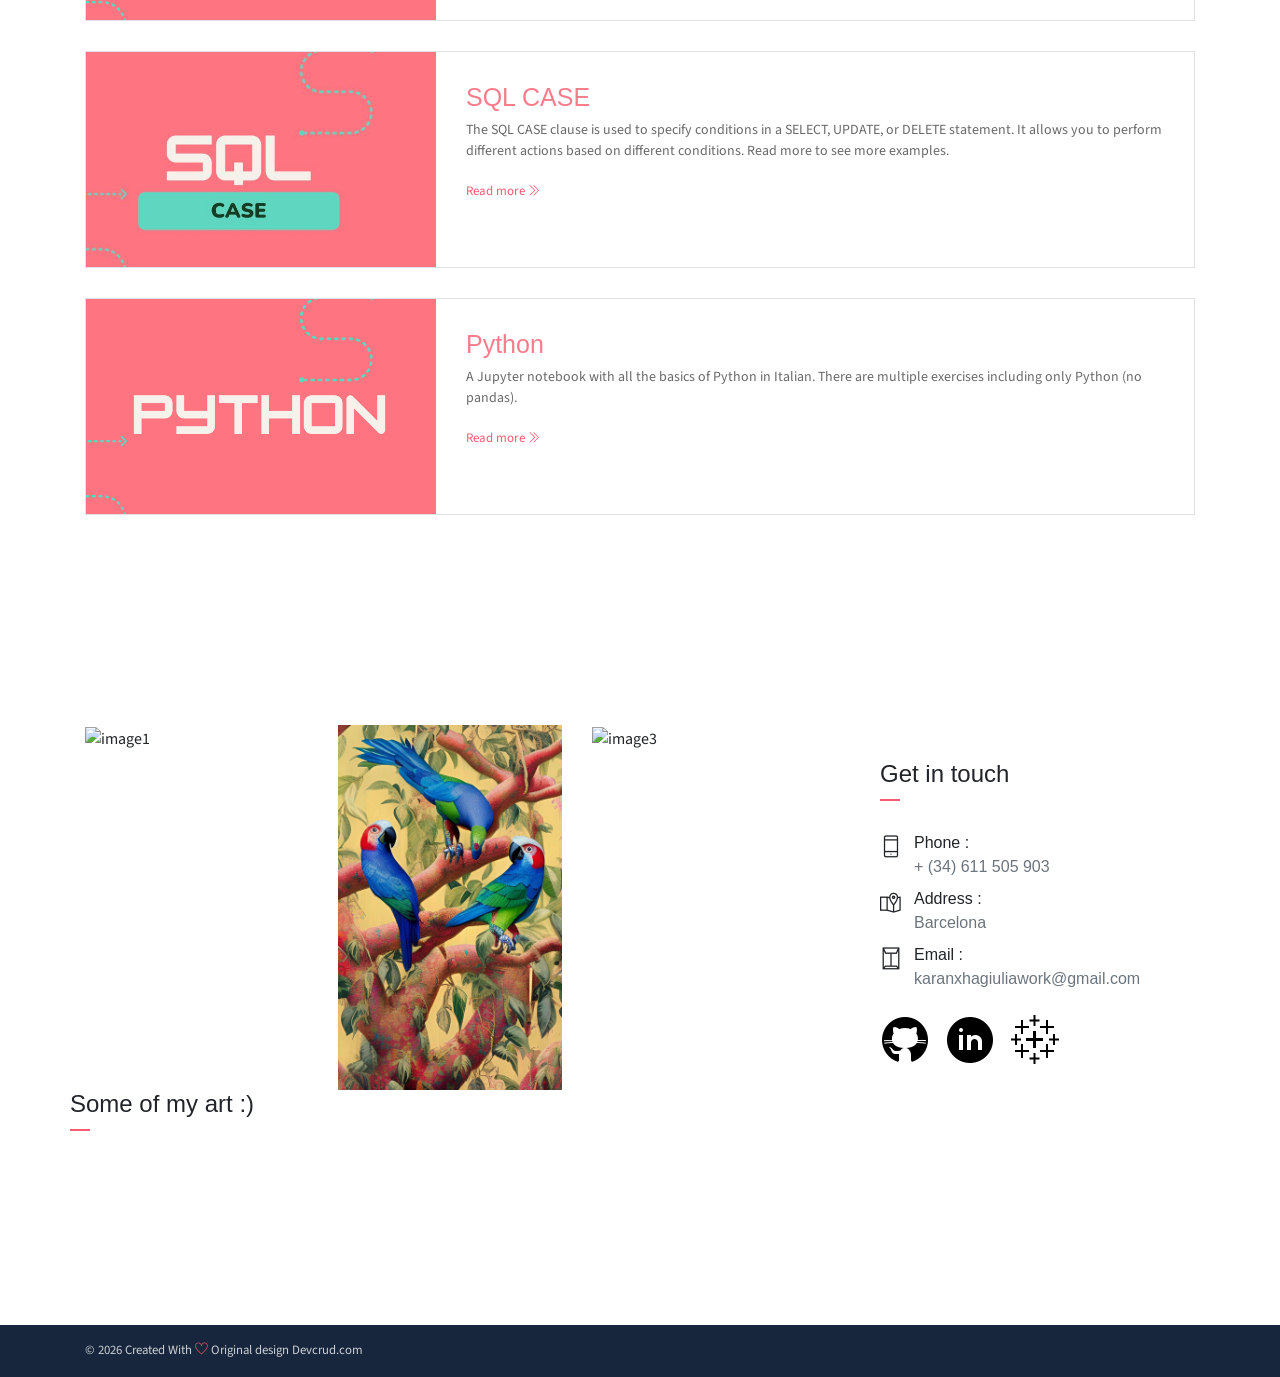
==== commit 06c3e14b: "update" ====
--- a/index.html
+++ b/index.html
@@ -79,7 +79,7 @@
                 <h3 class="font-weight-light">Who am I?</h3>
                 <span class="line mb-5"></span>
                 <h5 class="mb-3">A Data Analyst located in Barcelona, Spain</h5>
-                <p class="mt-20">I am passionate about data and simplifying technical processes for non-tech people. <b>Communication, project management and data analysis </b> are my main interests.</p>
+                <p class="mt-20">I am passionate about data and simplifying technical processes for non-tech people. <b>Communication, project management and data analysis </b> are my main interests. If I had to use one word to describe me, it would be <b>resourceful</b>.</p>
                 <a href="assets/imgs/CV_Karanxha_Giulia.pdf" button class="btn btn-outline-danger"><i class="icon-down-circled2 "></i>Download My CV</button></a>
             </div>
             <div class="col-lg-4 about-card">
@@ -178,8 +178,11 @@
                             <P><i>SPS Associate (6 months) & KYC Analyst,</i> <b>Amazon</b> Spain</P>
                             <P class="subtitle">● Project owner for the NVA tickets (non-value-added) of my team. I reduced the average of NVA from 26% to a steady 7% in 7 weeks by coaching other associates through presentations, analysis, and finding defects in the processes;
                                <br> ● Launched the use of Asana (project management tool) in the team and created supporting Quip documentation for the team and reports to my manager;
-                                <br>● Mentored my colleagues to improve their performance by acting as a point of contact;
-                                <br>● Provided timely and accurate operational support to Merchants selling on the Amazon platform by chat, e-mail, and phone contacts.</P>
+                                <br>● Mentored my colleagues to improve their performance by acting as a point of contact for Quality and Handle Time;
+                                <br>● Provided timely and accurate operational support to Merchants selling on the Amazon platform by chat, e-mail, and phone contacts.
+                                <br>● Won an award as a star trainee for engagement during training (KYC), demonstrating a strong work ethic and dedication to continuous improvement.
+                                <br>● Conducted thorough investigations into potential fraud cases, using a range of techniques and tools to identify suspicious activity.
+                                </P>
                             <hr>
                             <h6 class="title text-danger">2017-2018</h6>
                             <P><i>Store Manager,</i> <b>CeX Webuy.com</b> Italy</P>
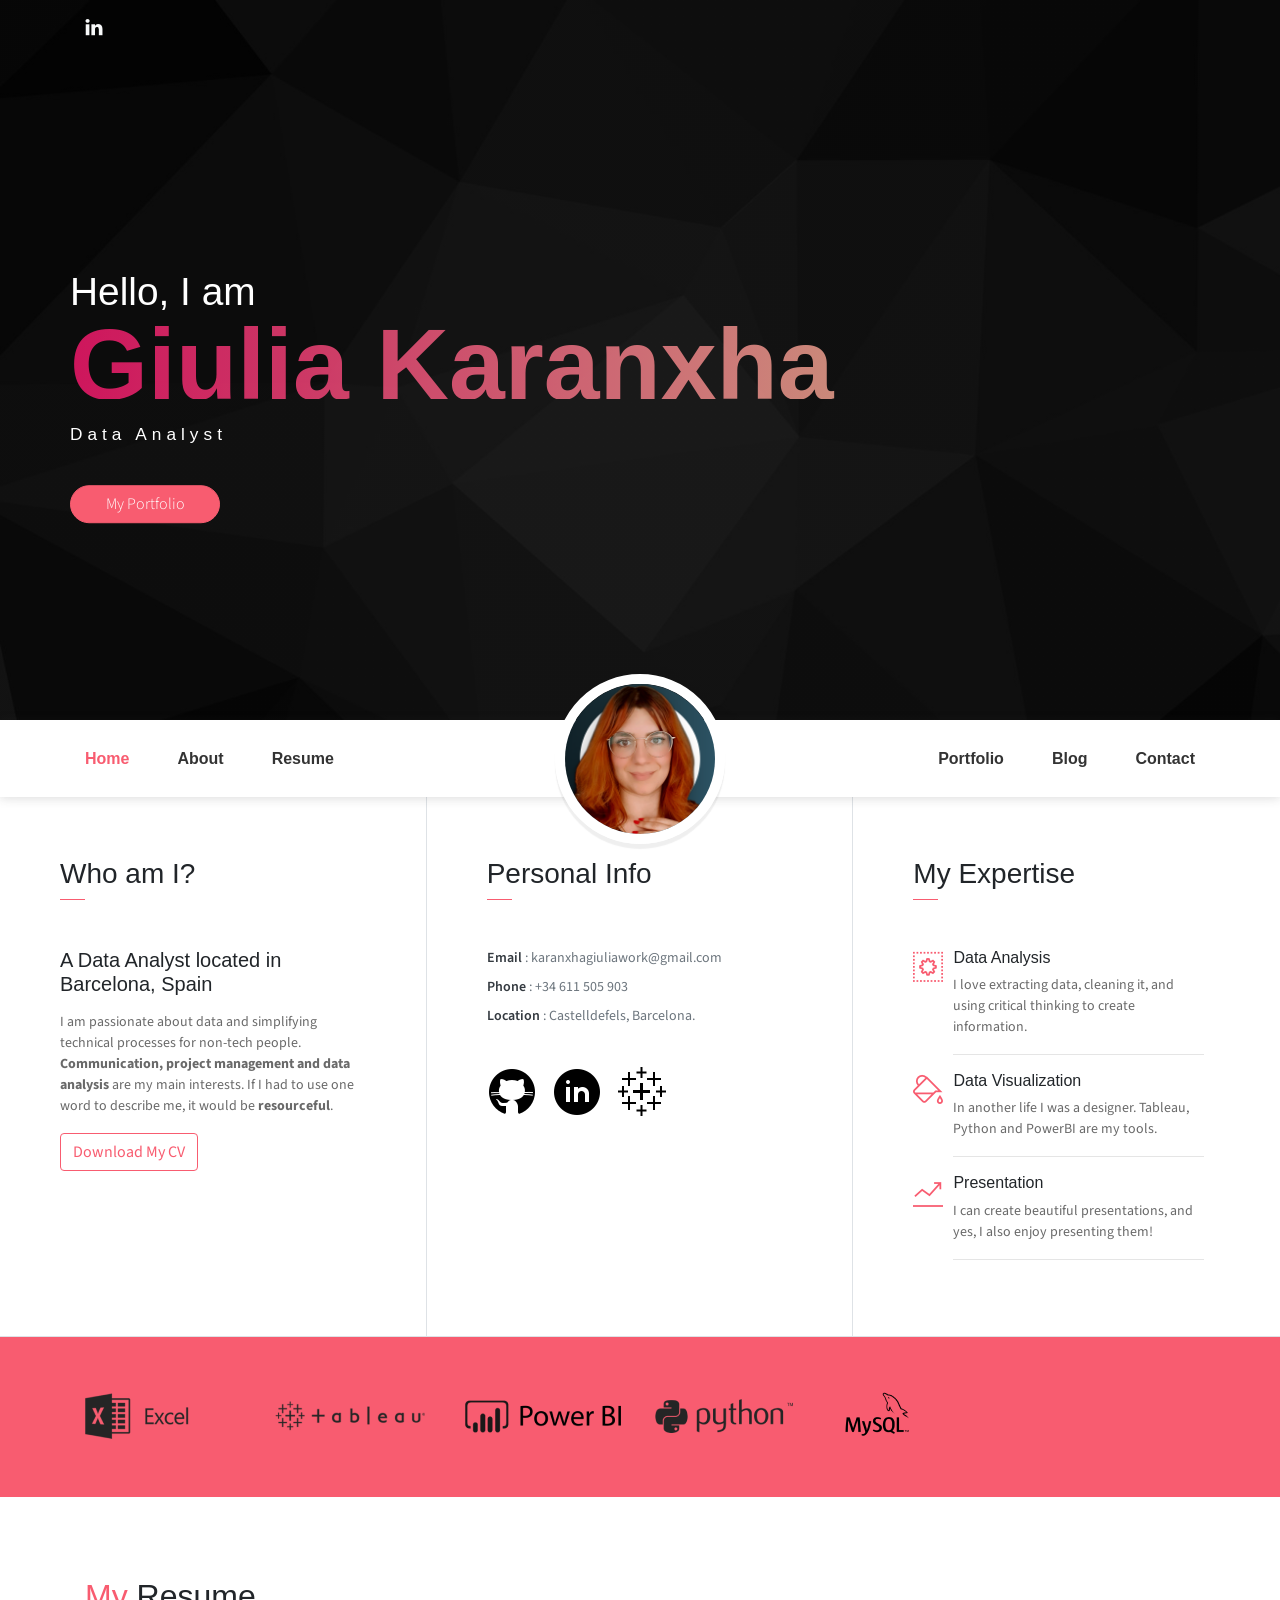
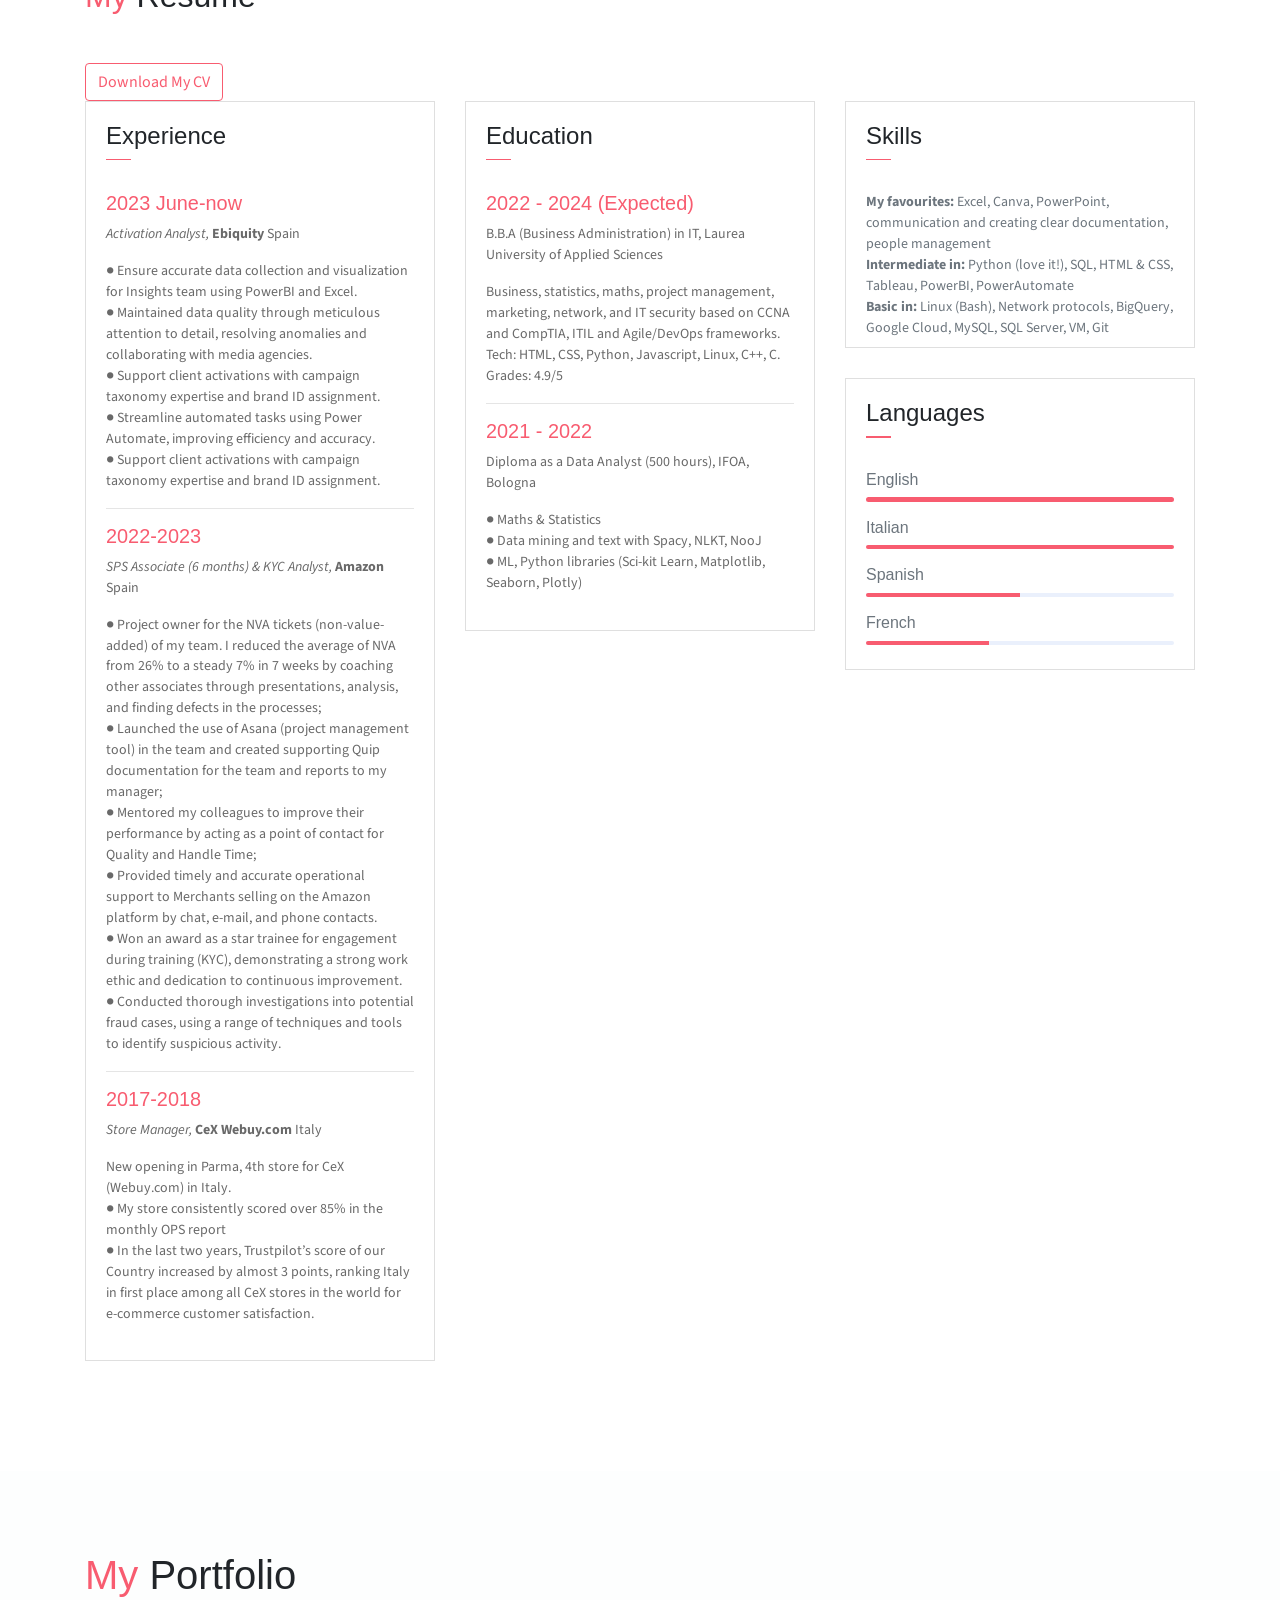
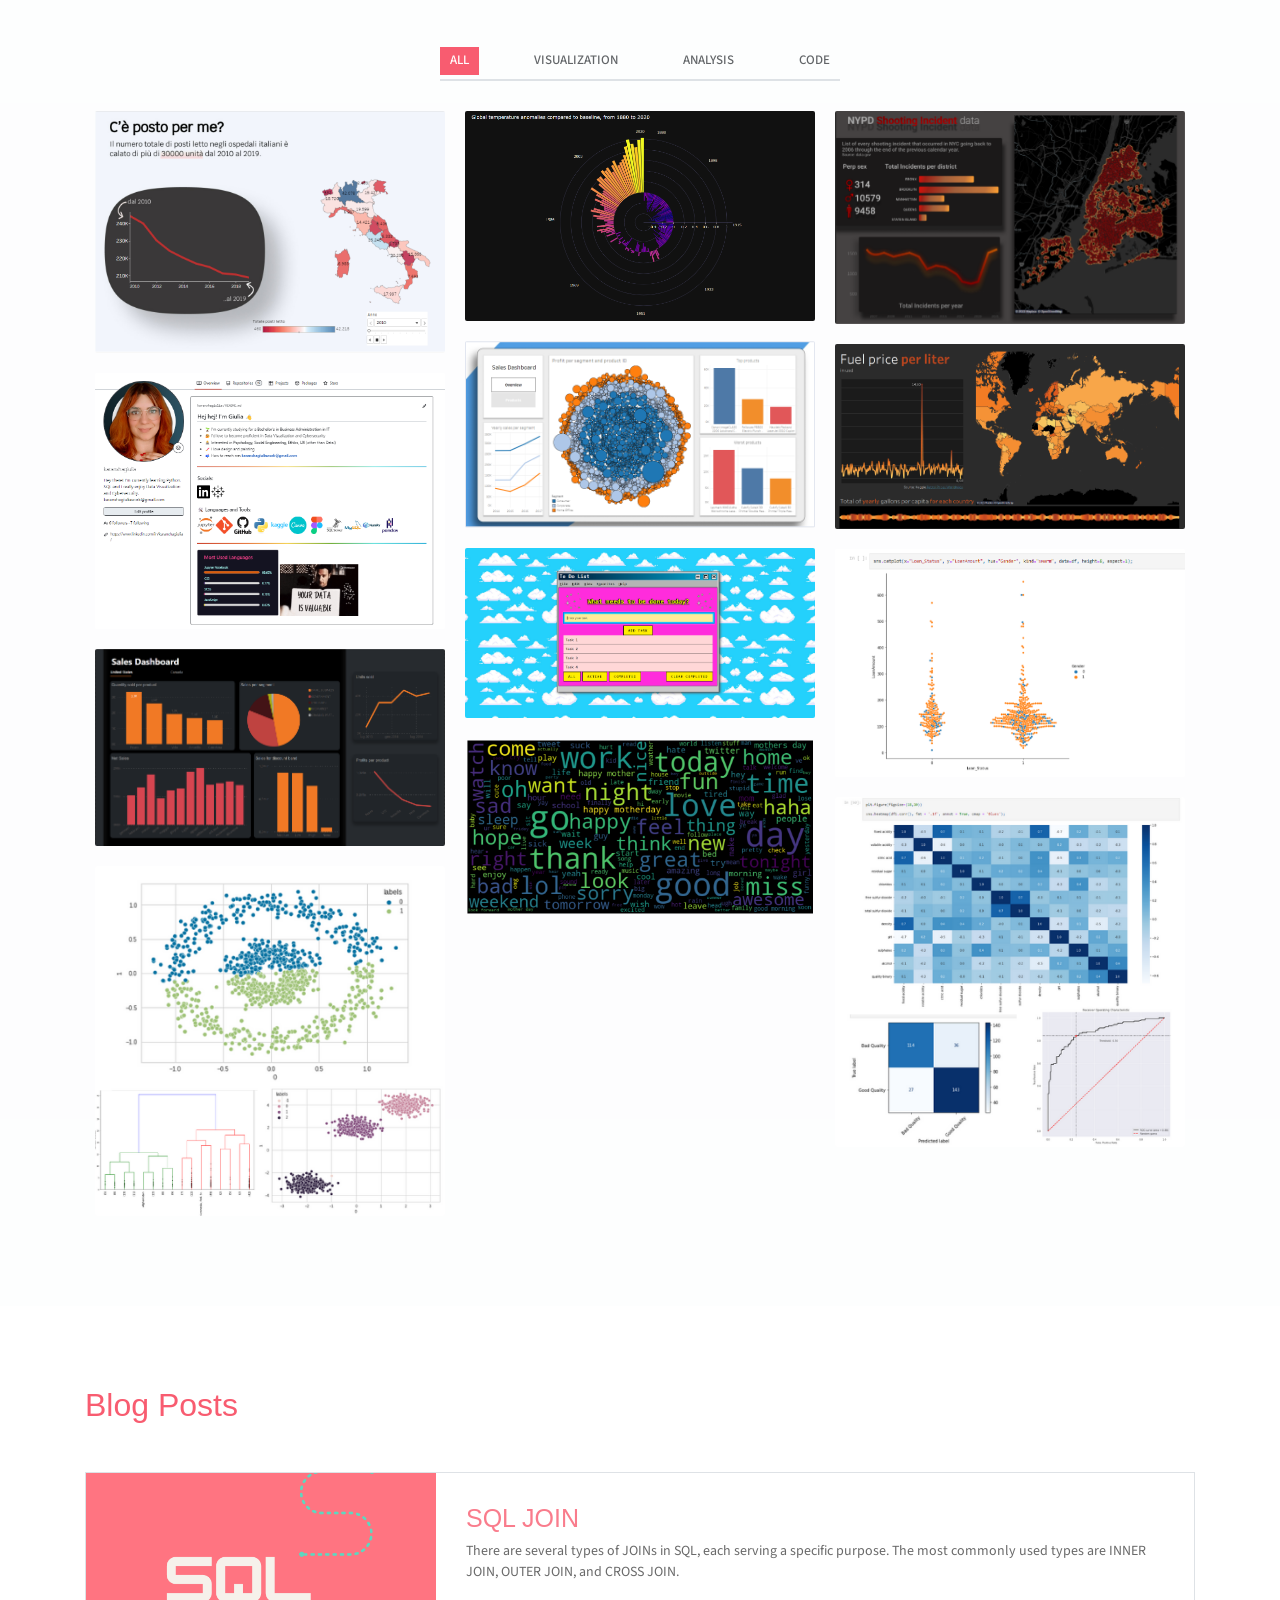
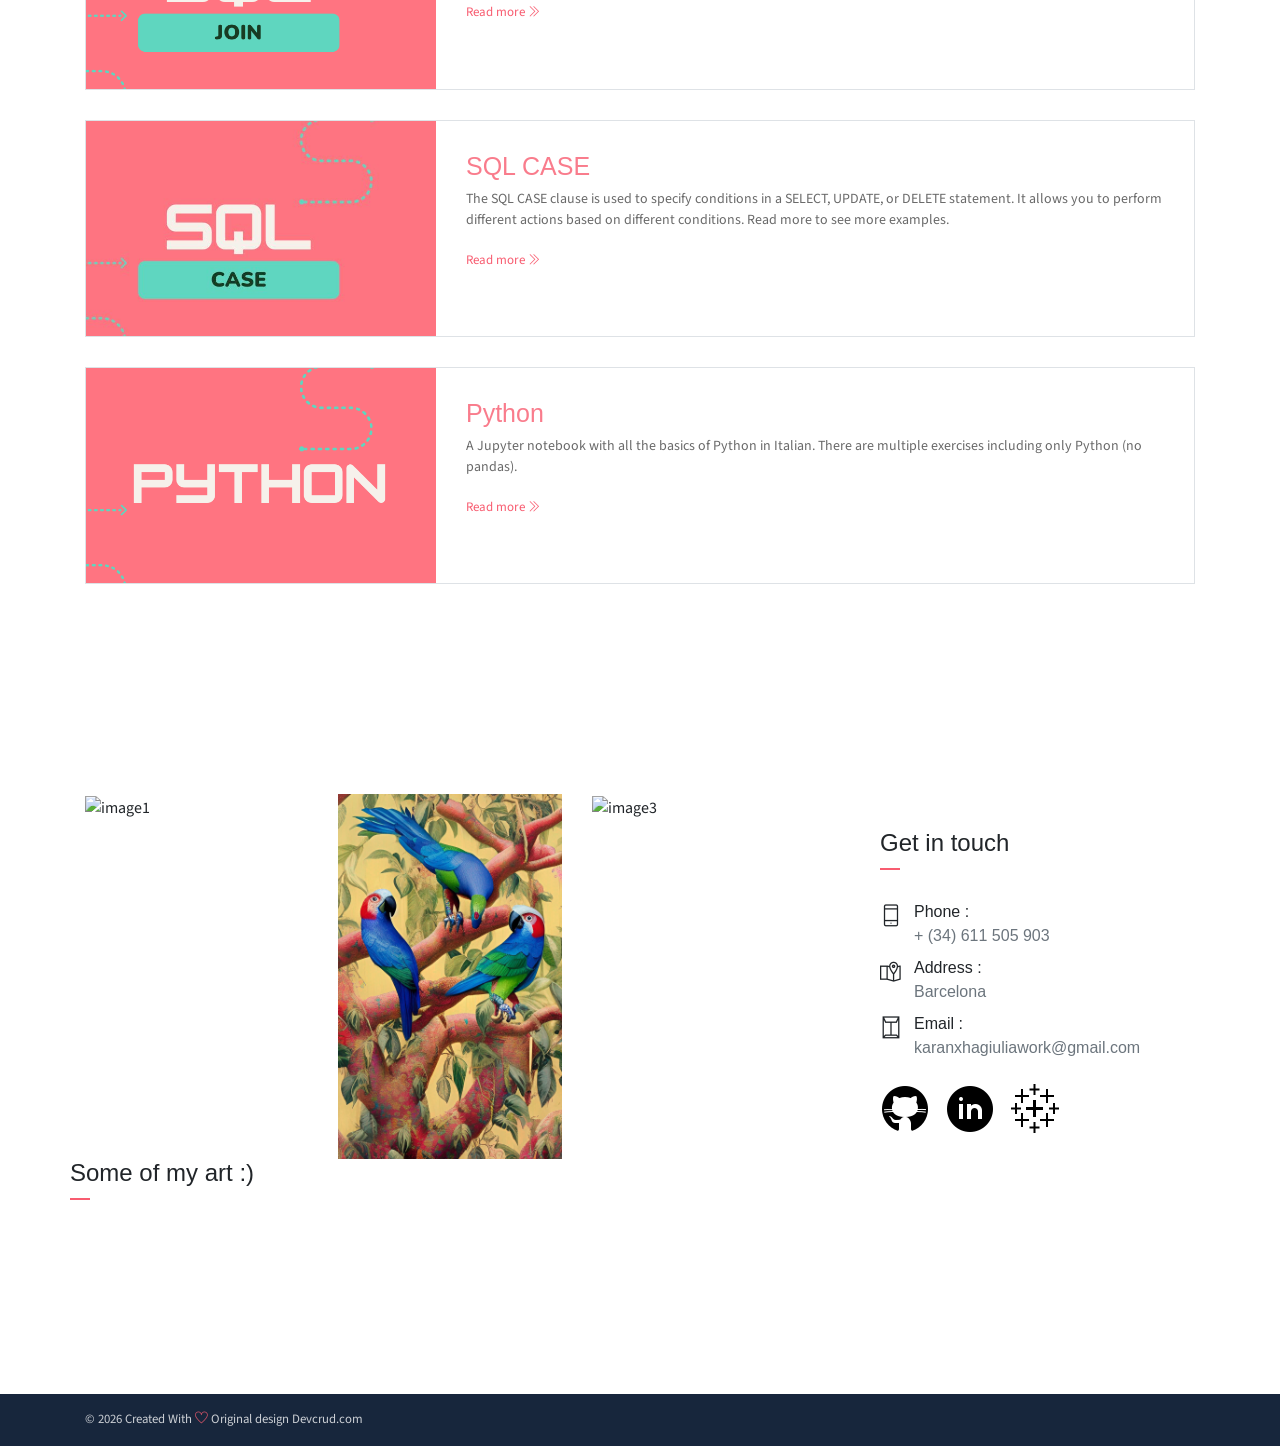
==== commit 72975b13: "update" ====
--- a/index.html
+++ b/index.html
@@ -483,7 +483,20 @@
                                 </div>
                             </div>    
                         </div>              
-                    </div> 
+                    </div>
+                    
+                    <div class="col-md-6 col-lg-4 code new">
+                        <div class="portfolio-item">
+                            <a href="https://karanxhagiulia.github.io/Project1_Javascript_ToDoList/" target="_blank">
+                            <img src="assets/imgs/todolist.png" class="img-fluid" alt="Download free bootstrap 4 admin dashboard, free boootstrap 4 templates">                         
+                            <div class="content-holder">
+                                <div class="text-holder">
+                                    <h6 class="title">To Do List in Javascript</h6>
+                                    <p class="subtitle">Click to see the project</p>
+                                </div>
+                            </div>    
+                        </div>              
+                    </div>  
                     <div class="col-md-6 col-lg-4 analysis new">
                         <div class="portfolio-item">
                             <a href="https://github.com/karanxhagiulia/ML_Exercises/blob/main/LOAN_Exercise_Random_Forest.ipynb" target="_blank">
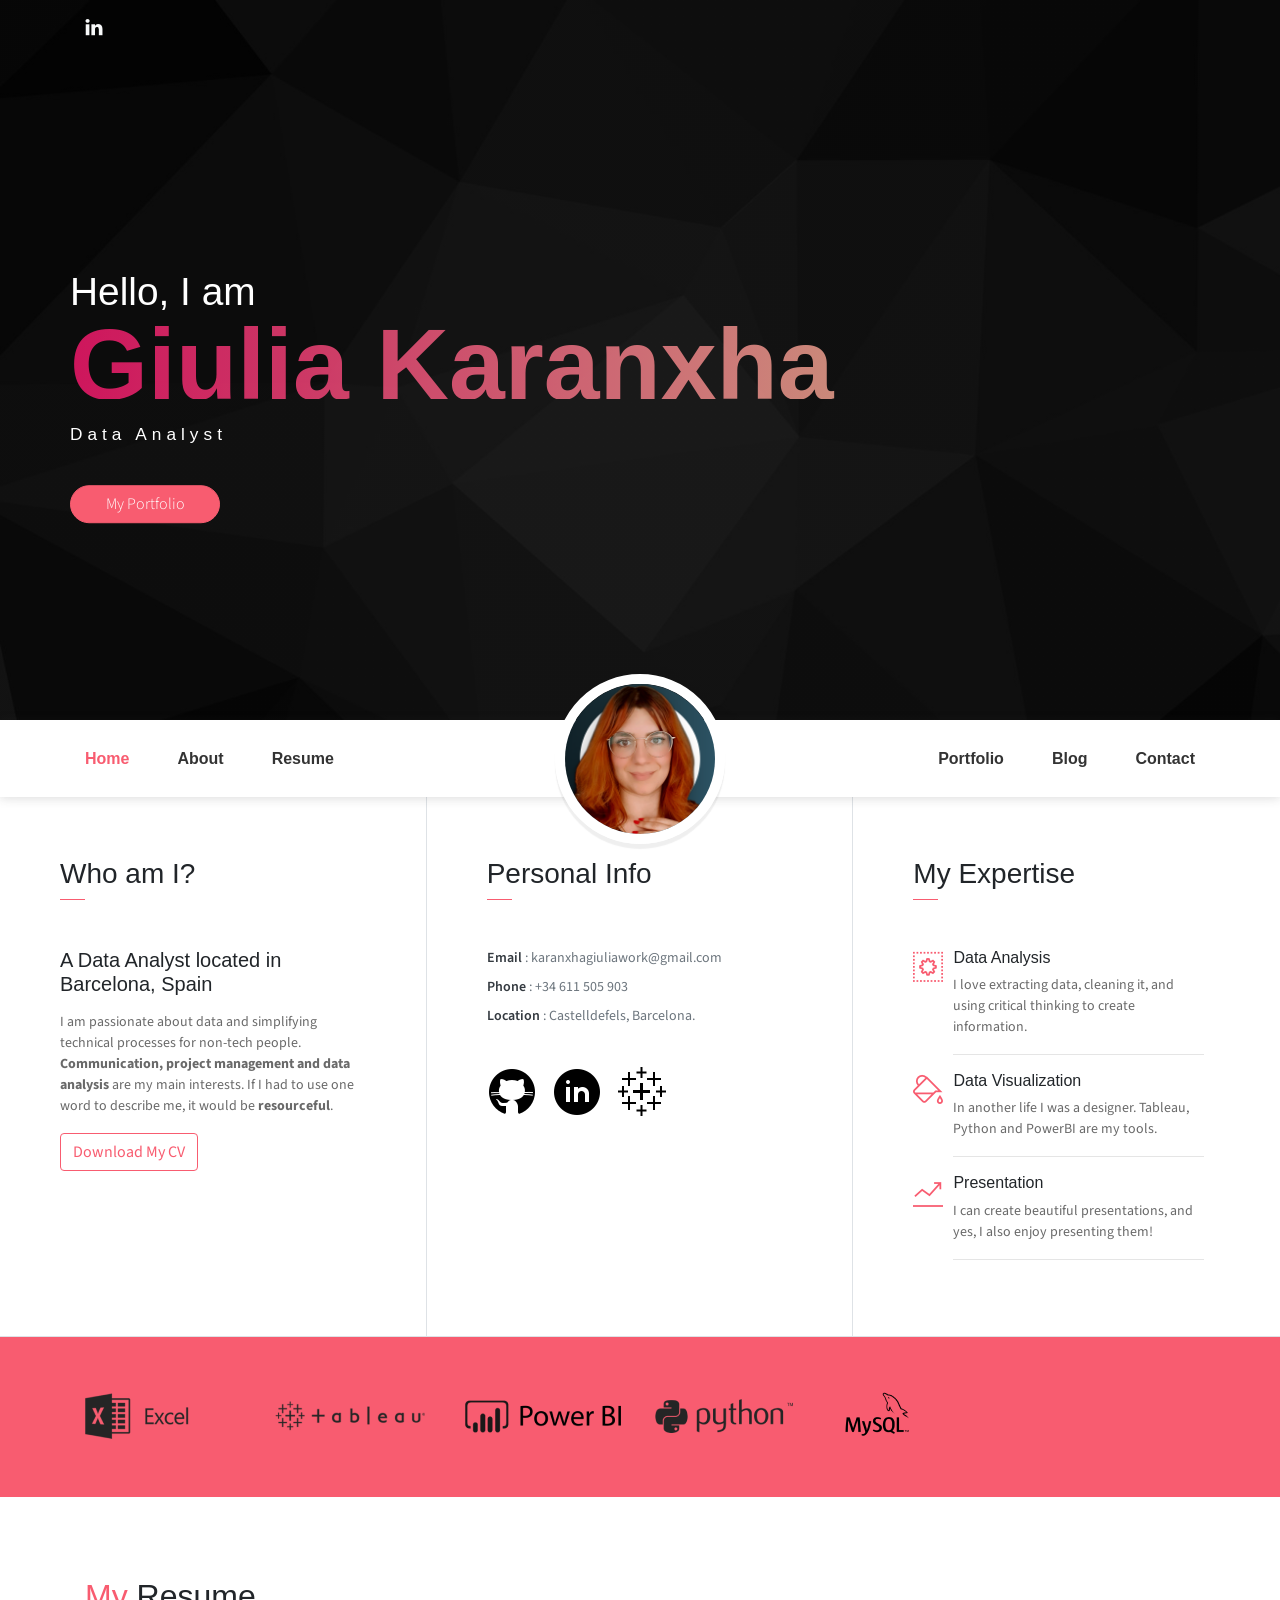
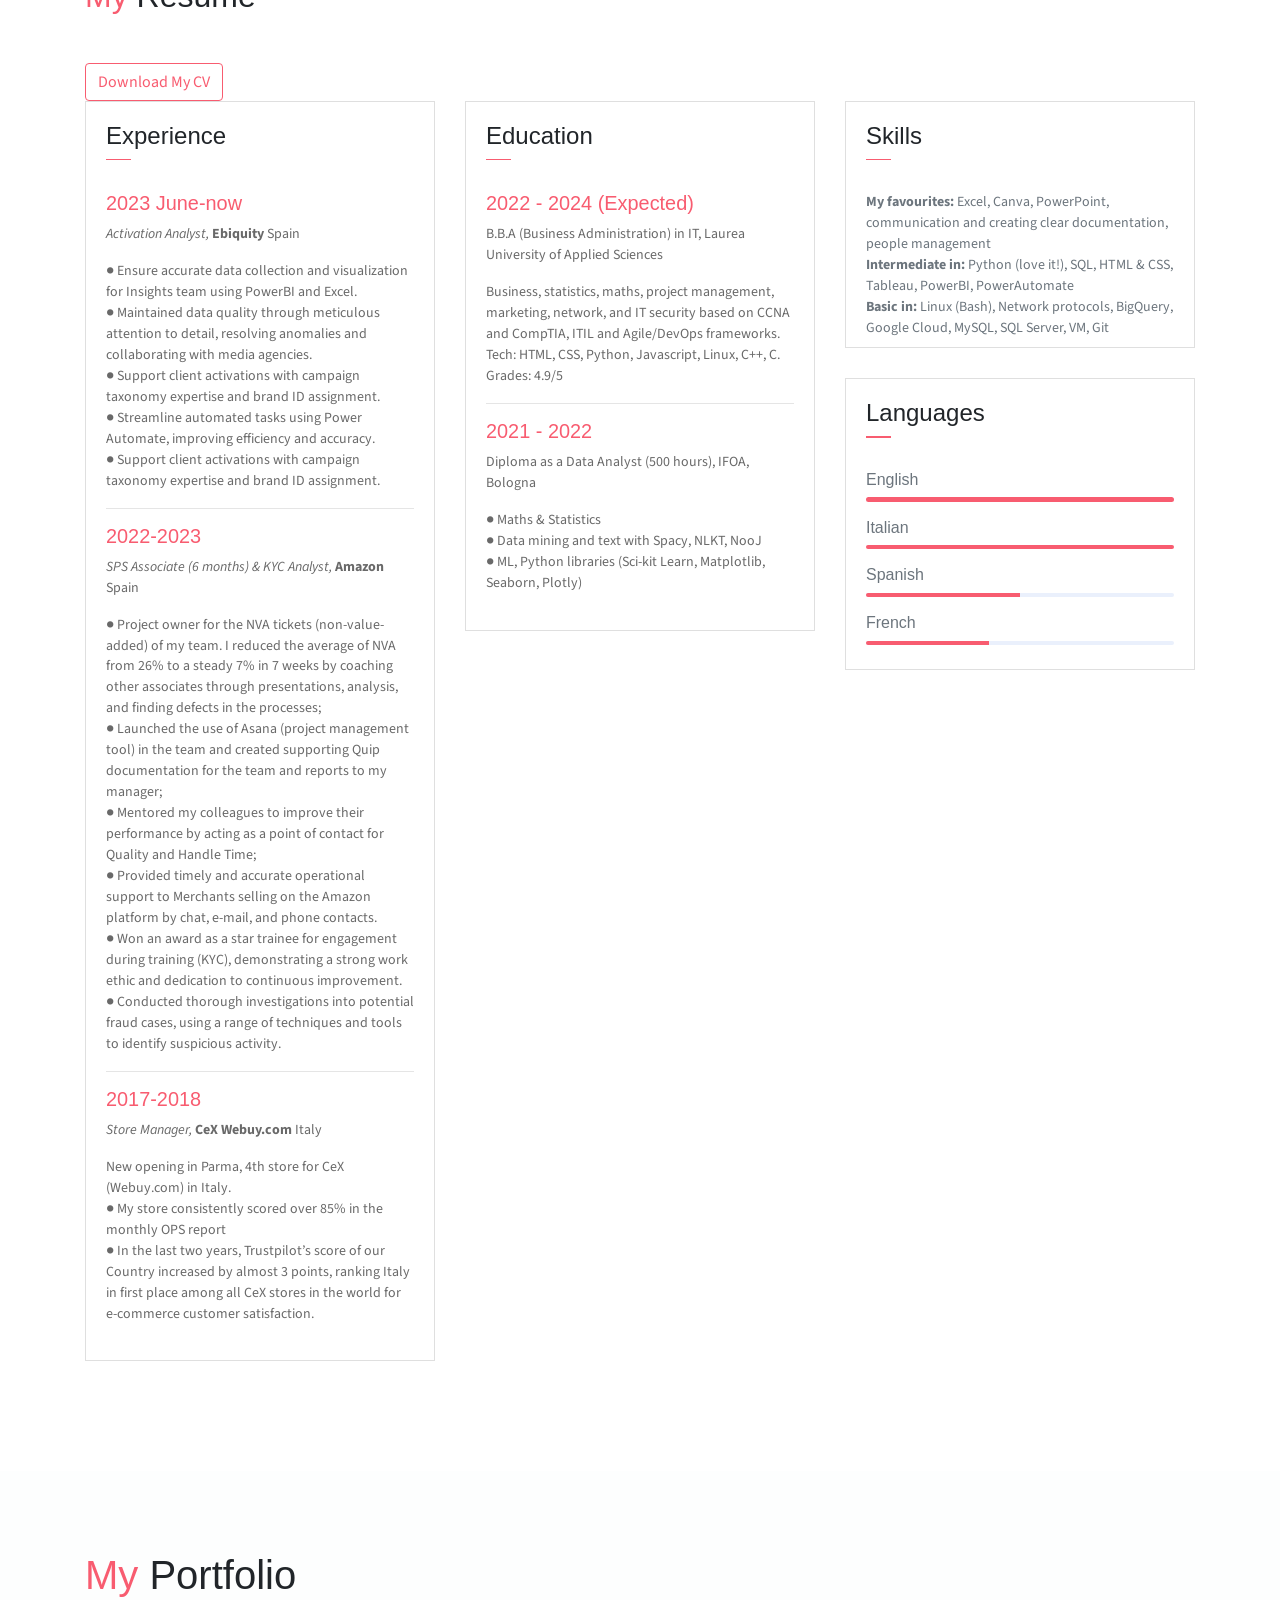
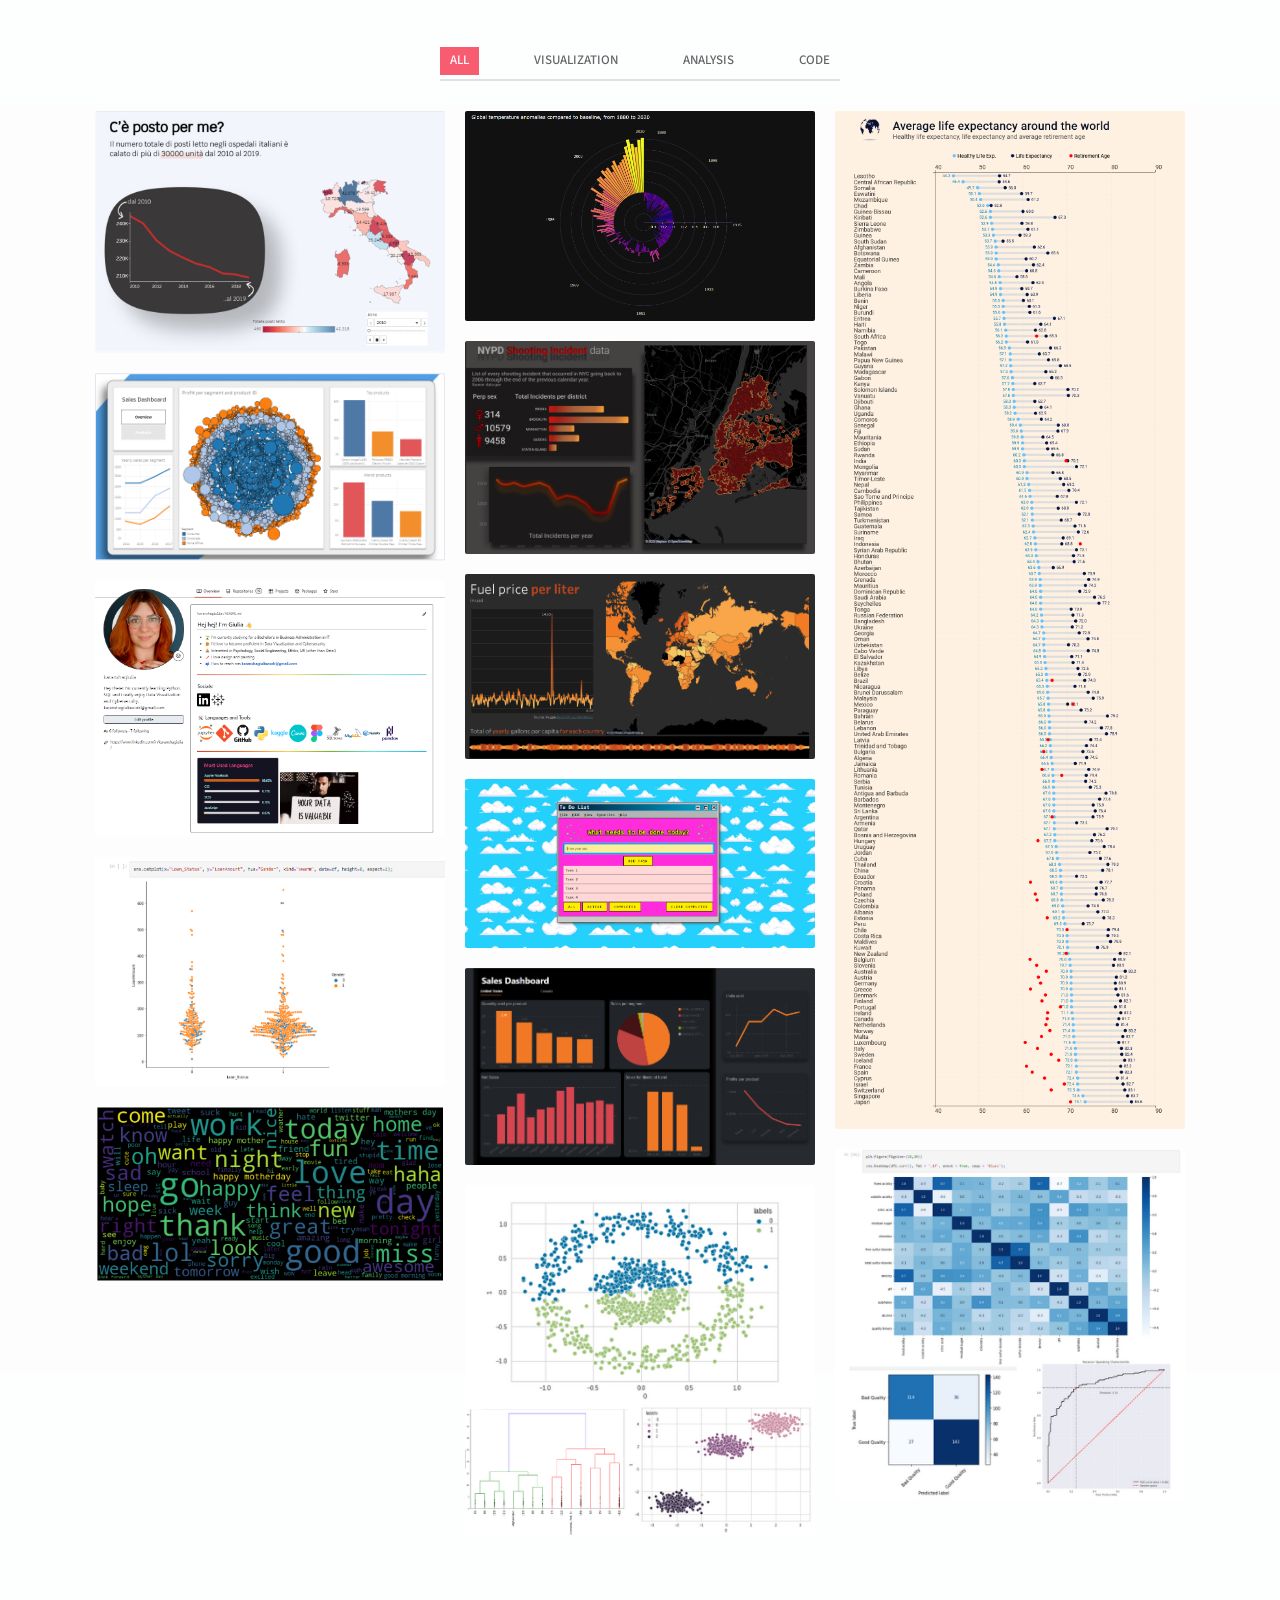
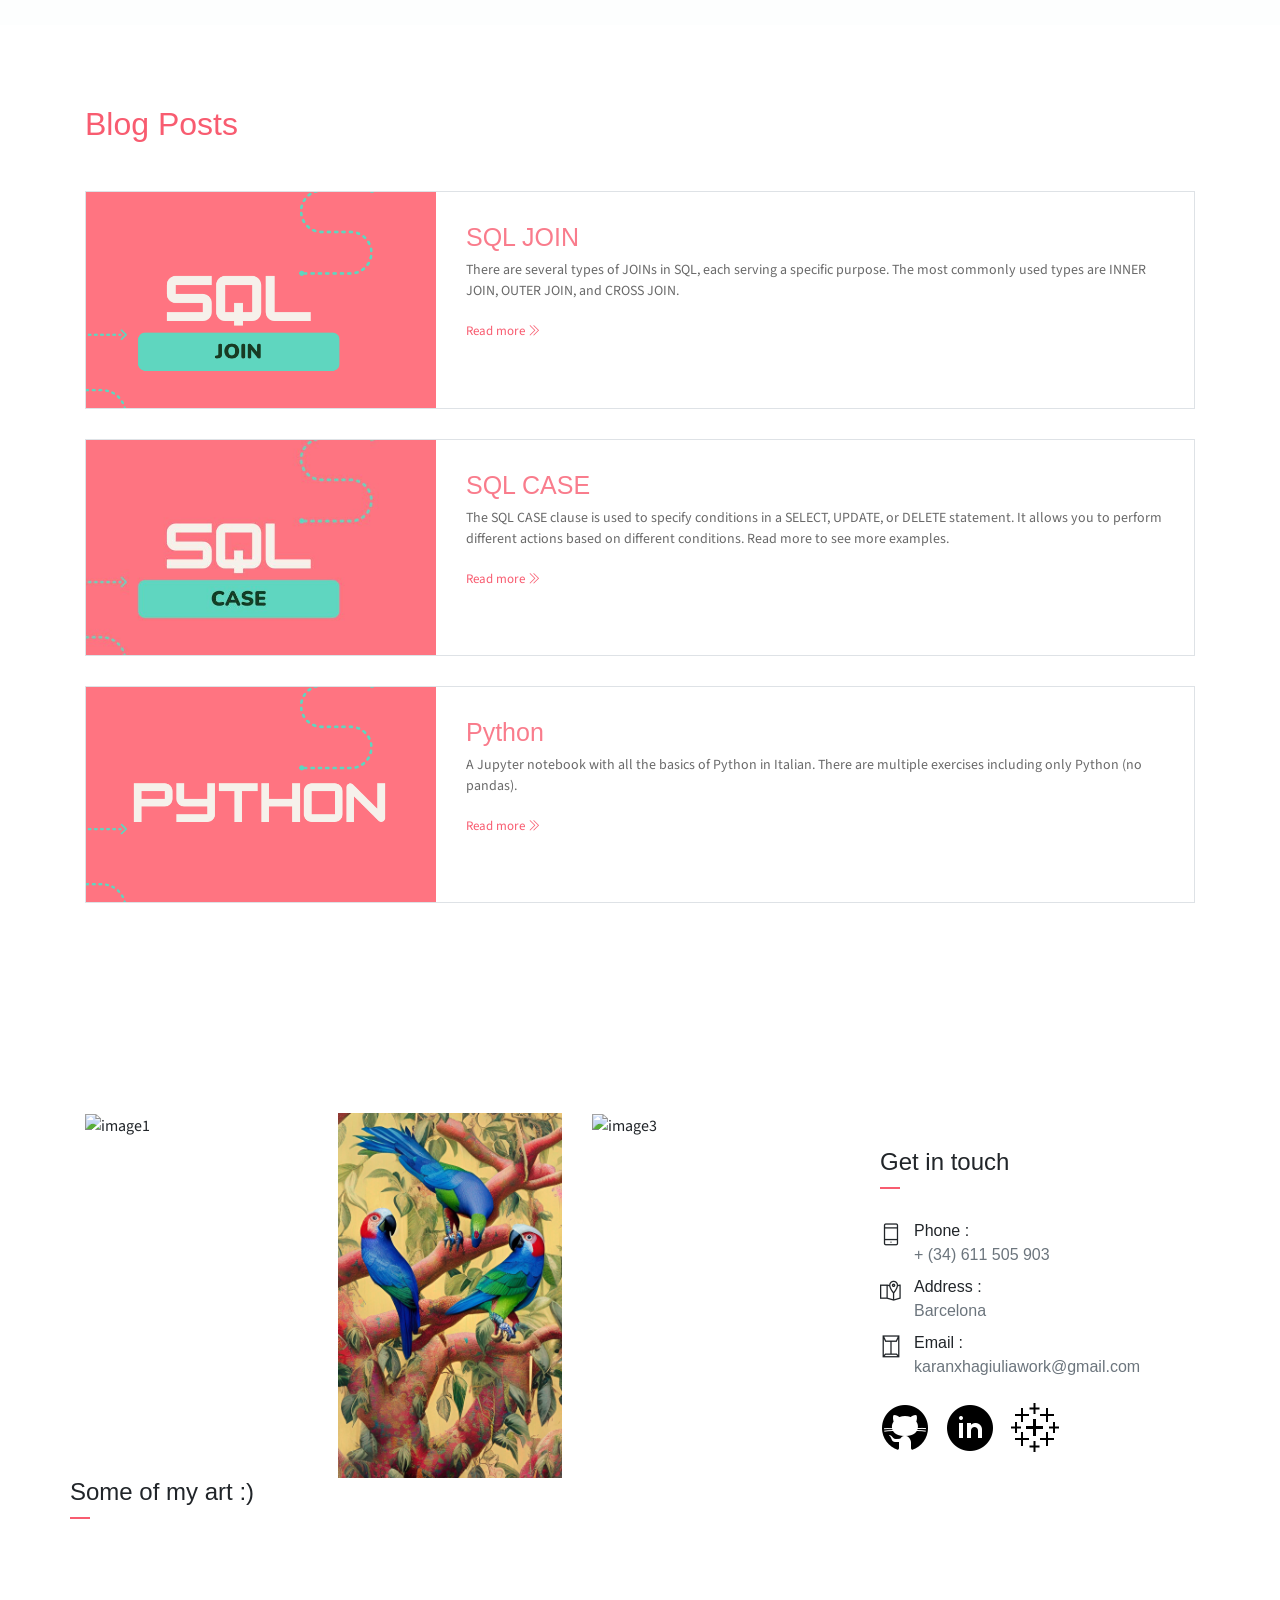
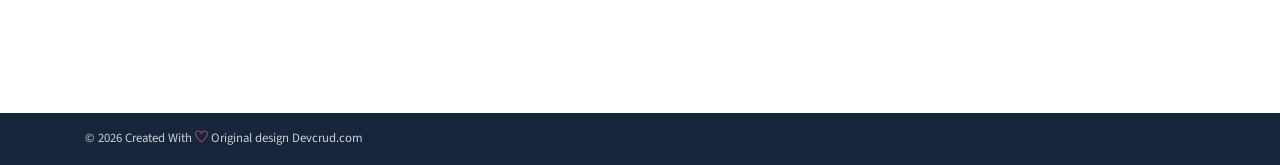
==== commit c093998f: "new viz" ====
--- a/index.html
+++ b/index.html
@@ -434,6 +434,18 @@
                     </div>  
                     <div class="col-md-6 col-lg-4 viz new">
                         <div class="portfolio-item">
+                            <a href=" https://karanxhagiulia.github.io/Life-Expectancy-with-d3.js/" target="_blank">
+                            <img src="assets/imgs/lifeexp.png" class="img-fluid" alt="Download free bootstrap 4 admin dashboard, free boootstrap 4 templates">
+                            <div class="content-holder">
+                                <div class="text-holder">
+                                    <h6 class="title">Javascript Visualization</h6>
+                                    <p class="subtitle">Visualization with Javascript, Analysis with Python and Excel. Check the github repo for more info!</p>
+                                </div>
+                            </div> 
+                        </div>                         
+                    </div> 
+                    <div class="col-md-6 col-lg-4 viz new">
+                        <div class="portfolio-item">
                             <a href="https://public.tableau.com/app/profile/karanxhagiulia/viz/NYPDShootingIncidentdata/Dashboard1" target="_blank">
                             <img src="assets/imgs/tableaupportfolio2.png" class="img-fluid" alt="Download free bootstrap 4 admin dashboard, free boootstrap 4 templates">
                             <div class="content-holder">
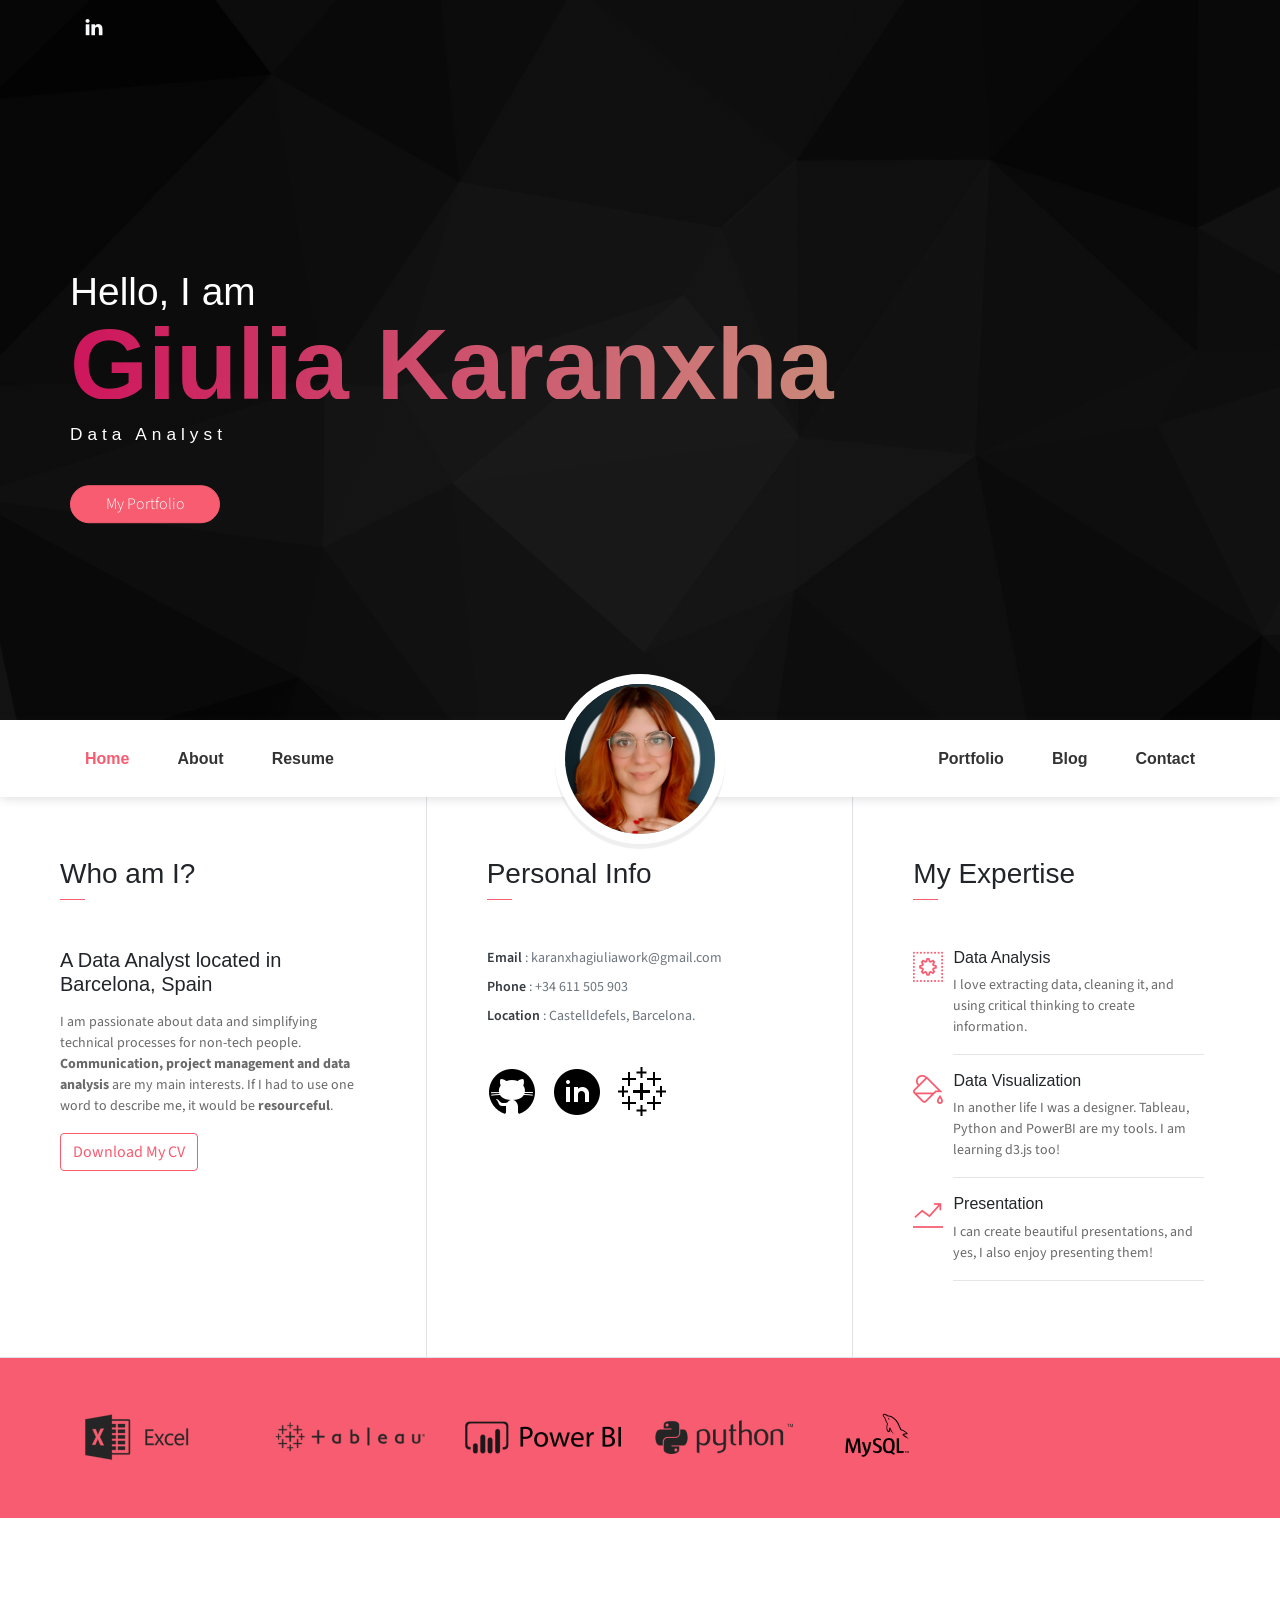
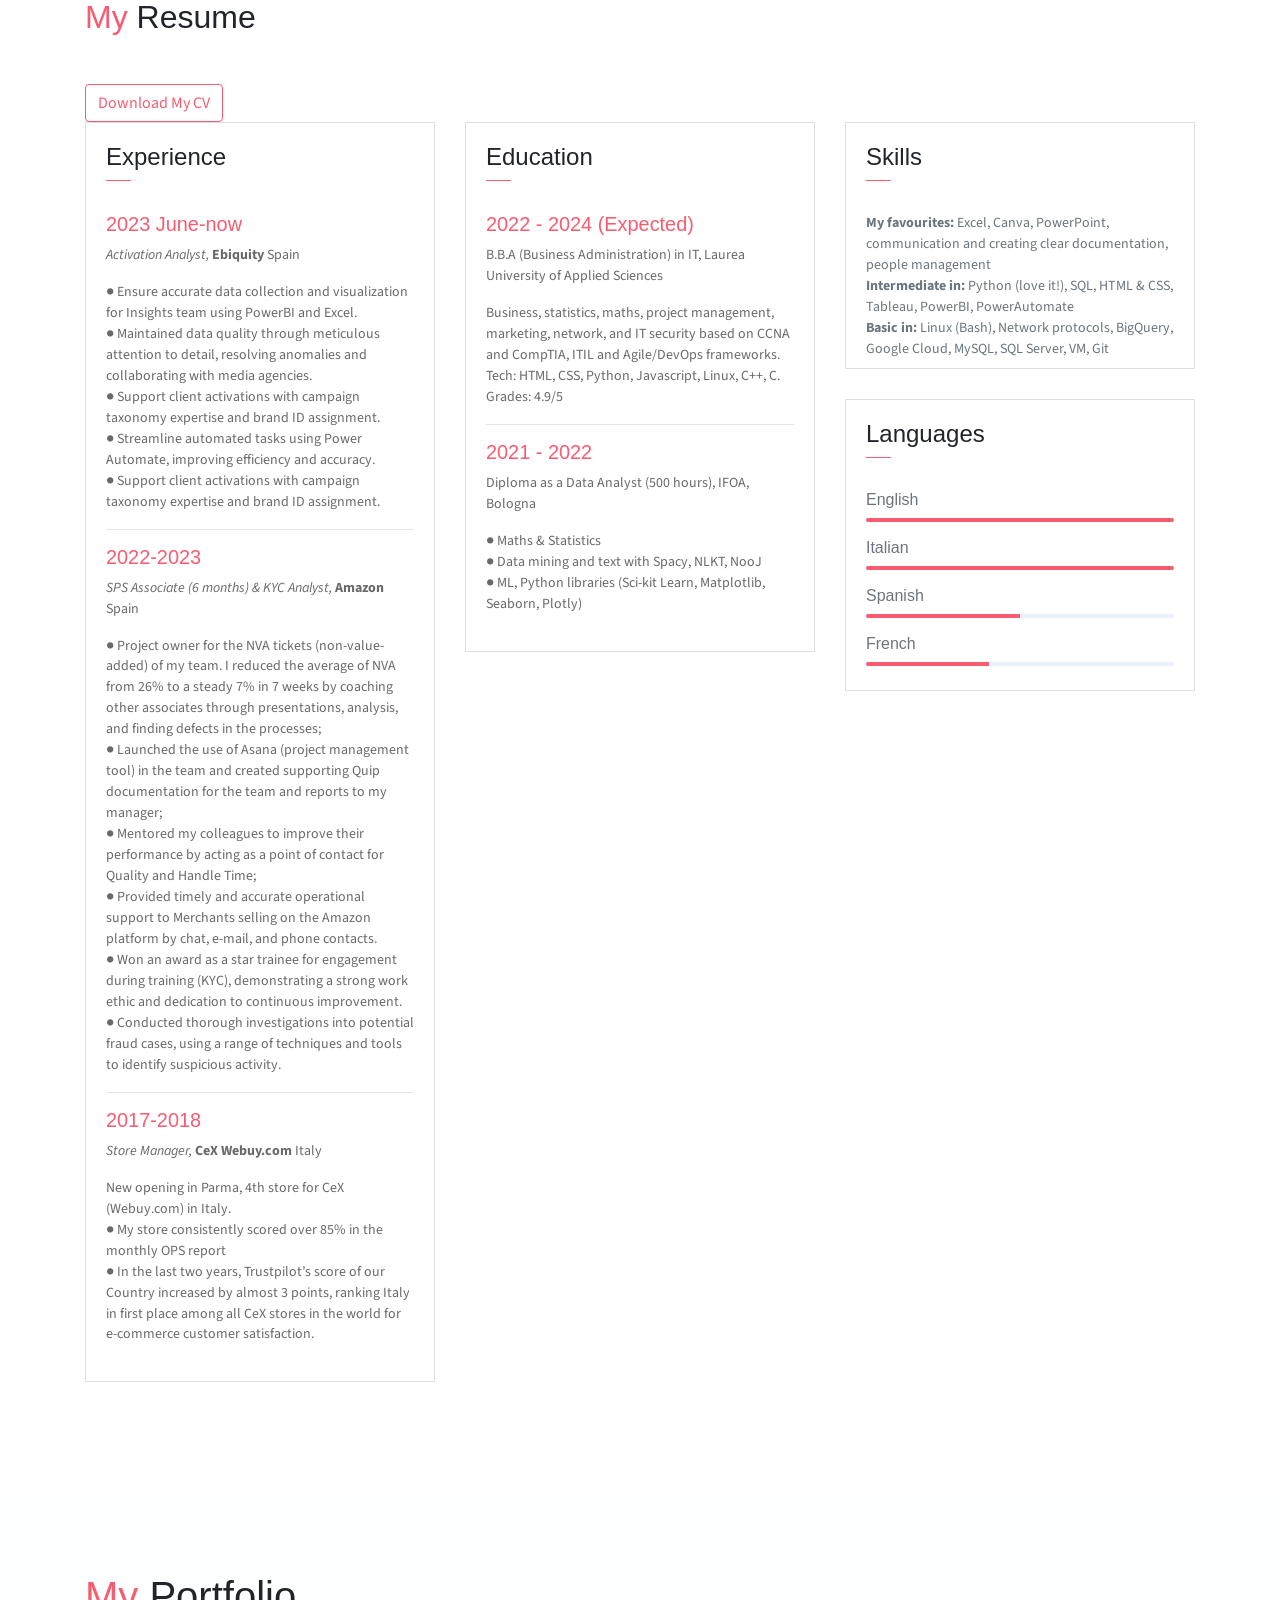
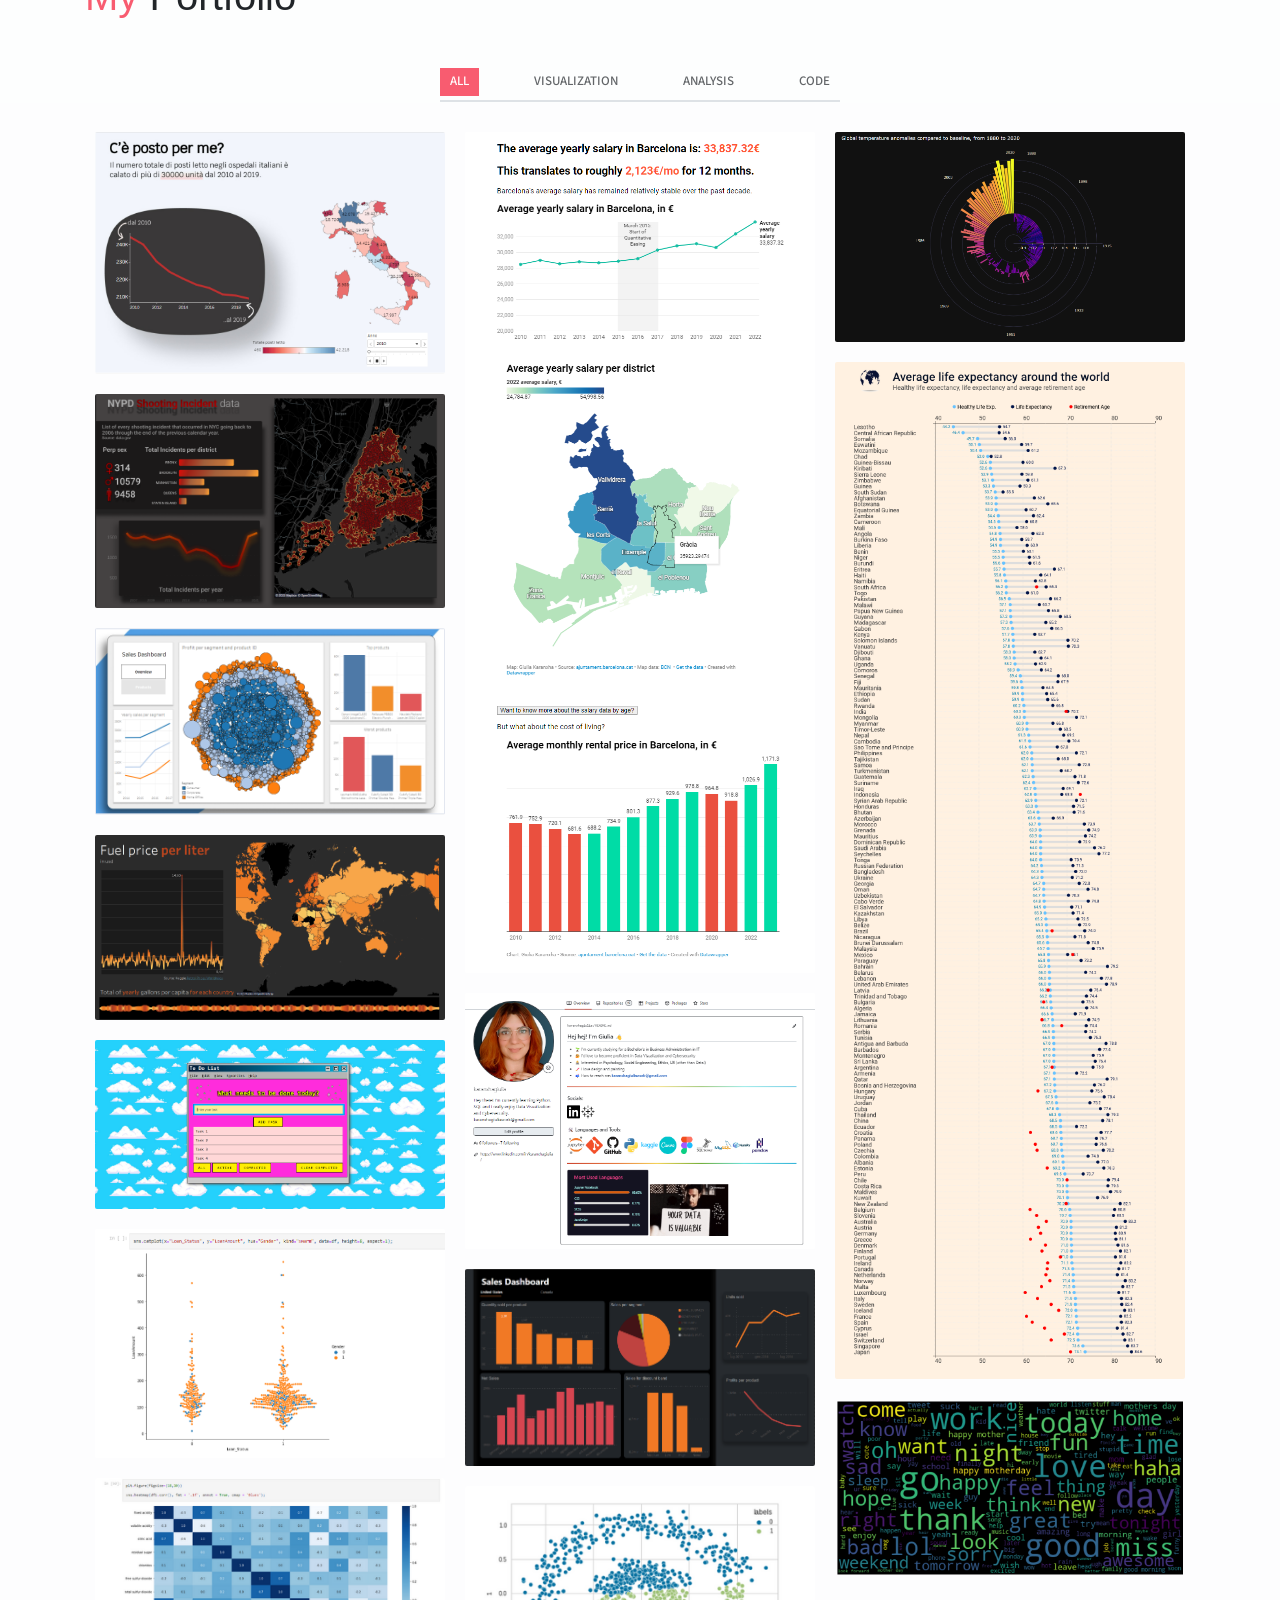
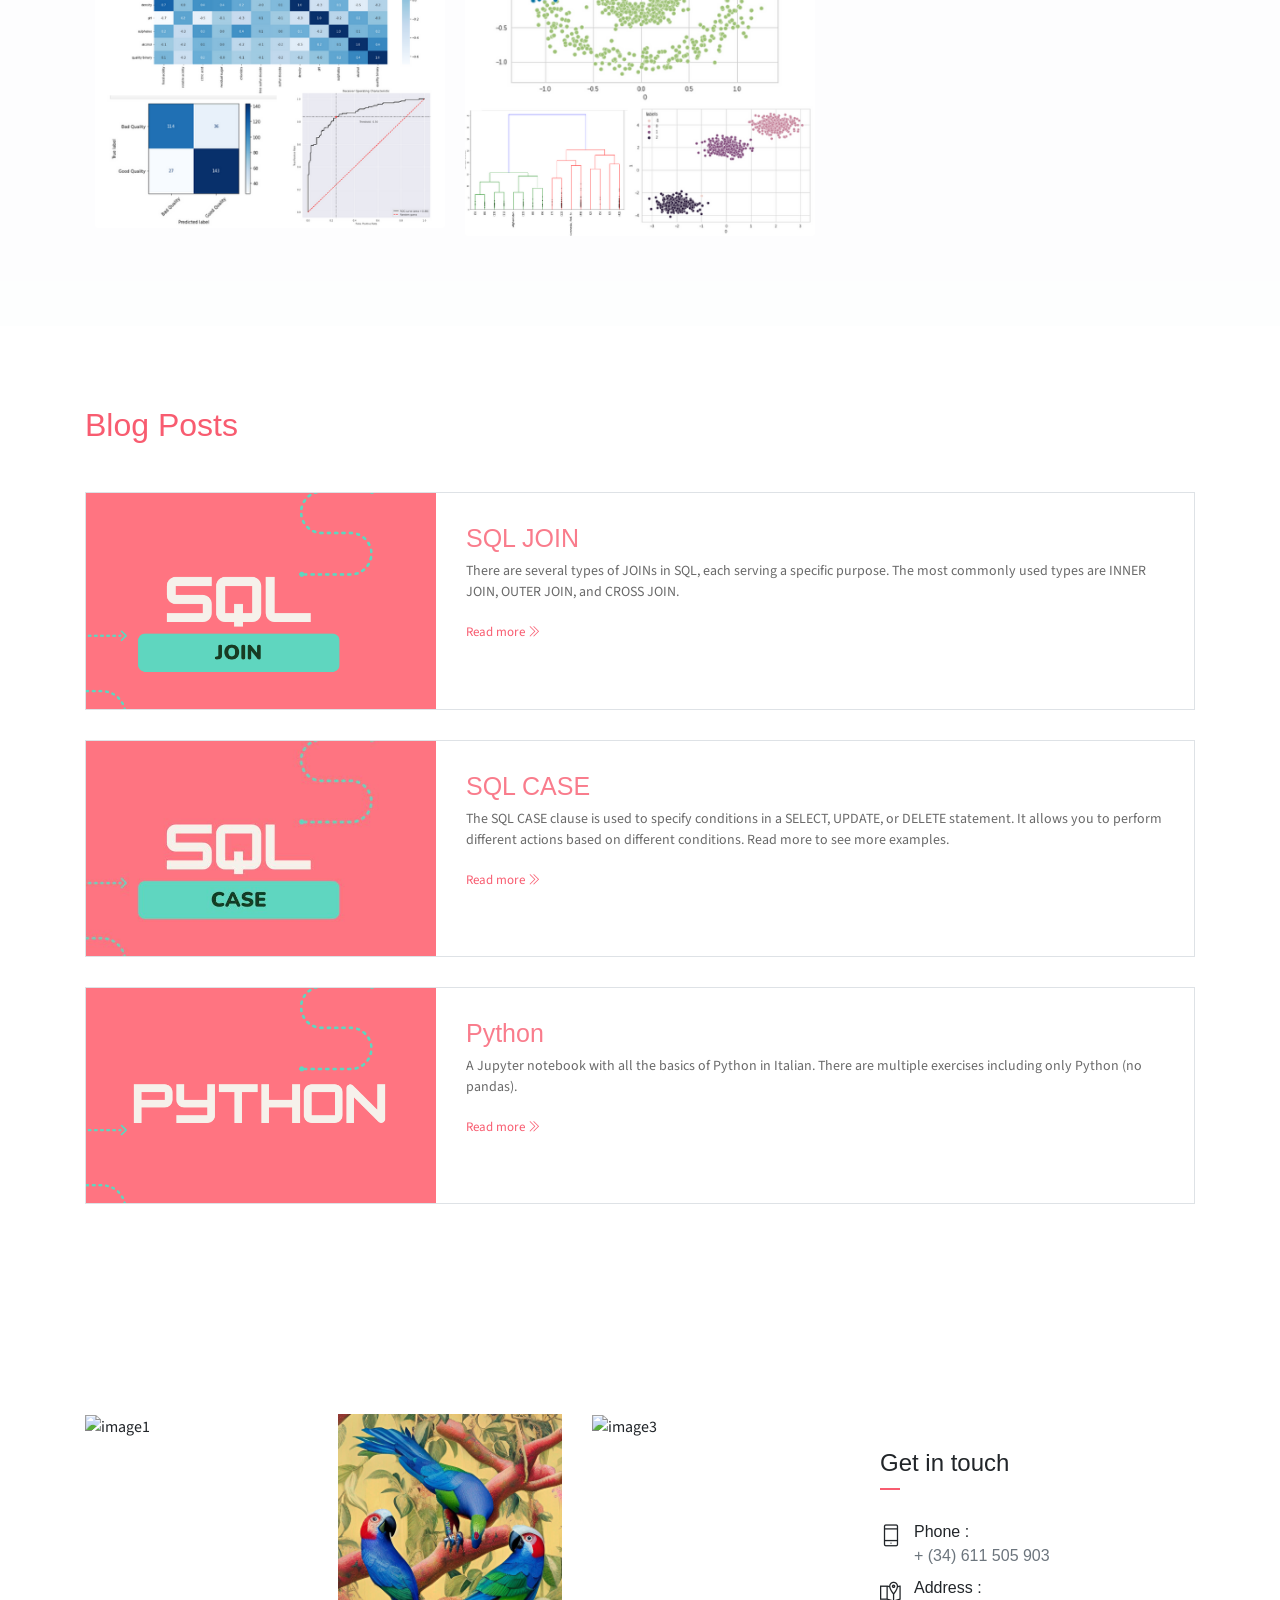
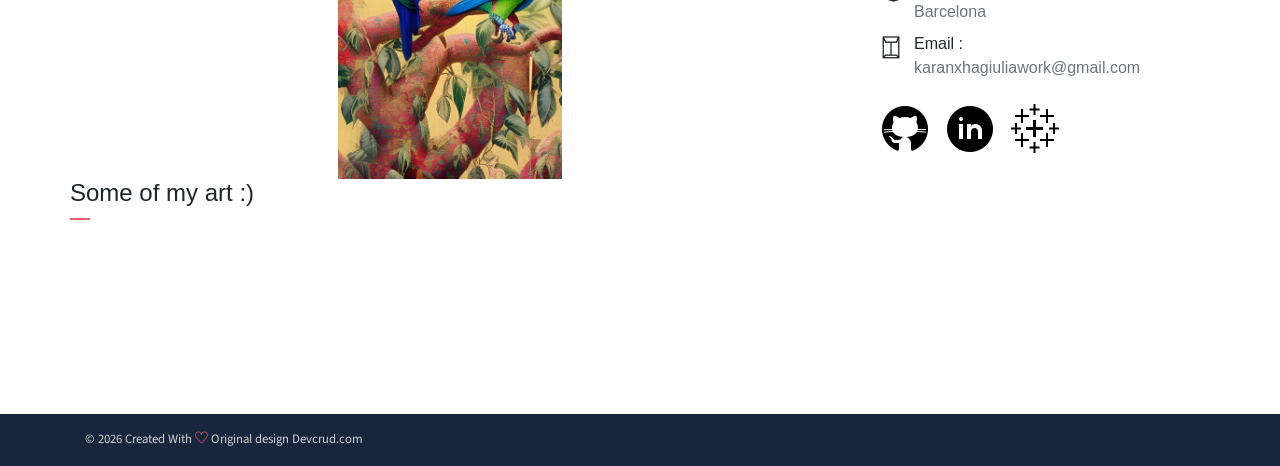
==== commit 779cb312: "update" ====
--- a/index.html
+++ b/index.html
@@ -111,7 +111,7 @@
                     <div class="col-1 text-danger pt-1"><i class="ti-paint-bucket icon-lg"></i></div>
                     <div class="col-10 ml-auto mr-3">
                         <h6>Data Visualization</h6>
-                        <p class="subtitle">In another life I was a designer. Tableau, Python and PowerBI are my tools.</p>
+                        <p class="subtitle">In another life I was a designer. Tableau, Python and PowerBI are my tools. I am learning d3.js too!</p>
                         <hr>
                     </div>
                 </div>
@@ -421,6 +421,18 @@
                         </div>  </a>           
                     </div>
                     <div class="col-md-6 col-lg-4 viz new">
+                        <div class="portfolio-item" >
+                            <a href="https://karanxhagiulia.github.io/BCN-statistics/" target="_blank">
+                            <img src="assets/imgs/bcn-statistics.png" class="img-fluid" alt="Download free bootstrap 4 admin dashboard, free boootstrap 4 templates">
+                            <div class="content-holder">
+                                <div class="text-holder" >
+                                    <h6 class="title" >Barcelona Visualization</h6>
+                                    <p class="subtitle">Data Visualization with Datawrapper + Web Design.</p>
+                                </div>
+                            </div>   
+                        </div>  </a>           
+                    </div>
+                    <div class="col-md-6 col-lg-4 viz new">
                         <div class="portfolio-item">
                             <a href="https://karanxhagiulia.github.io/Global_Temperatures/" target="_blank">
                             <img src="assets/imgs/github.png" class="img-fluid" alt="Download free bootstrap 4 admin dashboard, free boootstrap 4 templates">
@@ -431,7 +443,7 @@
                                 </div>
                             </div> 
                         </div>                         
-                    </div>  
+                    </div> 
                     <div class="col-md-6 col-lg-4 viz new">
                         <div class="portfolio-item">
                             <a href=" https://karanxhagiulia.github.io/Life-Expectancy-with-d3.js/" target="_blank">
